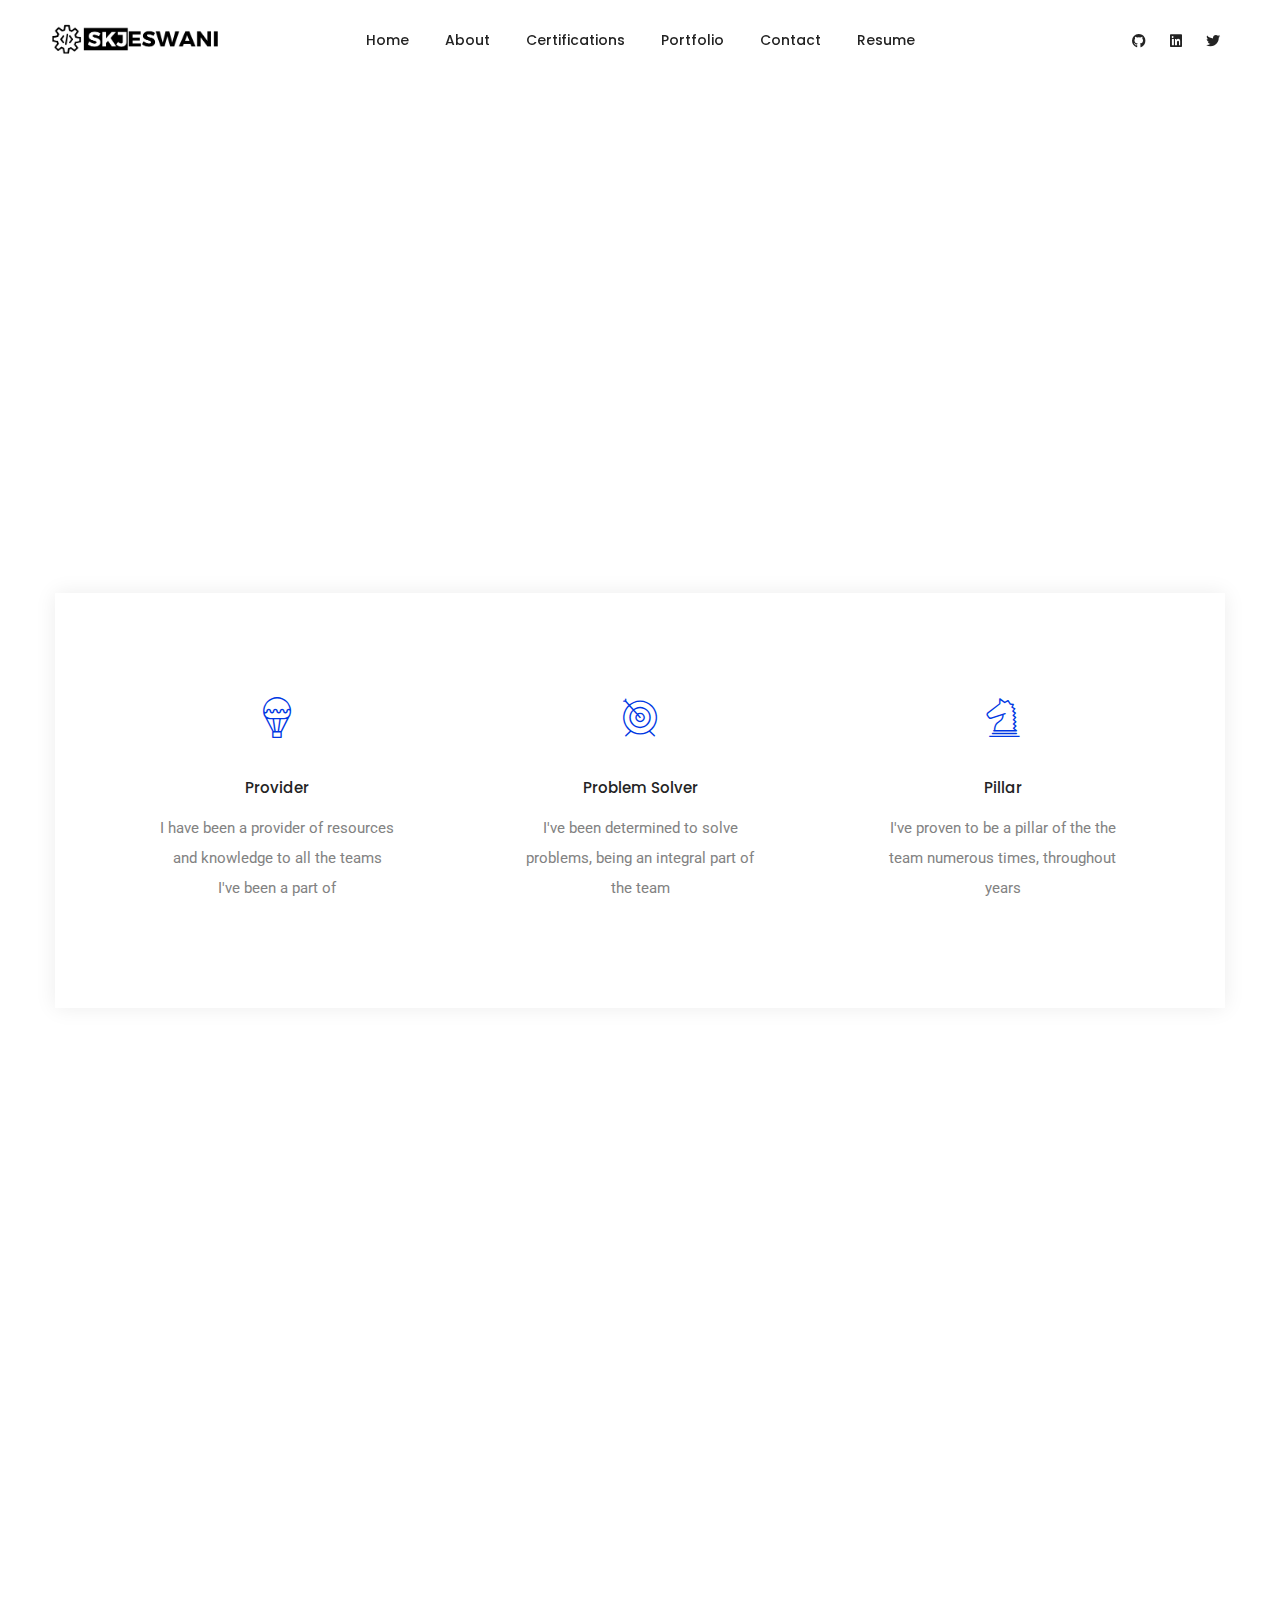
==== about-me.html @ e8a36ca0 "first commit" ====
<!DOCTYPE html>
<html class="no-js" lang="en">
  <head>
    <title>Shubham Jeswani</title>
    <meta charset="utf-8" />
    <meta http-equiv="X-UA-Compatible" content="IE=edge" />
    <meta name="author" content="Shubham Jeswani" />
    <meta
      name="viewport"
      content="width=device-width,initial-scale=1.0,maximum-scale=1"
    />
    <meta
      name="description"
      content="Welcome to the Shubham Jeswani's Portfolio. This contains a description of skills, certifications, achievements and projects of him. You can reach directly through Contacts page or ping on social media platforms such as Github, Linkedin and Twitter."
    />
    <!-- favicon icon -->
    <link rel="shortcut icon" href="images/apple-touch-icon-57x57.png" />
    <link rel="apple-touch-icon" href="images/apple-touch-icon-57x57.png" />
    <link
      rel="apple-touch-icon"
      sizes="72x72"
      href="images/apple-touch-icon-57x57.png"
    />
    <link
      rel="apple-touch-icon"
      sizes="114x114"
      href="images/apple-touch-icon-57x57.png"
    />
    <!-- style sheets and font icons  -->
    <link rel="stylesheet" type="text/css" href="css/font-icons.min.css" />
    <link rel="stylesheet" type="text/css" href="css/theme-vendors.min.css" />
    <link rel="stylesheet" type="text/css" href="css/style.css" />
    <link rel="stylesheet" type="text/css" href="css/responsive.css" />
    <!-- revolution slider -->
    <link rel="stylesheet" type="text/css" href="revolution/css/settings.css" />
    <link rel="stylesheet" type="text/css" href="revolution/css/layers.css" />
    <link
      rel="stylesheet"
      type="text/css"
      href="revolution/css/navigation.css"
    />
  </head>
  <body data-mobile-nav-style="classic">
    <!-- start header -->
    <header class="">
      <nav
        class="navbar navbar-expand-lg navbar-light bg-transparent header-light fixed-top navbar-boxed header-reverse-scroll mobile-top-space"
      >
        <div class="container-fluid nav-header-container">
          <div class="col-5 col-lg-2 pl-lg-0 mr-auto mr-lg-0">
            <a class="navbar-brand" href="./">
              <img
                src="images/logo-black.png"
                data-at2x="images/logo-black.png"
                alt=""
                class="default-logo"
                width="0"
                height="0"
              />
              <img
                src="images/logo-black.png"
                data-at2x="images/logo-black.png"
                alt=""
                class="alt-logo"
                width="0"
                height="0"
              />
              <img
                src="images/logo-black.png"
                data-at2x="images/logo-black.png"
                class="mobile-logo"
                alt=""
                width="111"
                height="36"
              />
            </a>
          </div>
          <div class="col-auto col-lg-8 md-position-initial md-no-padding">
            <button
              class="navbar-toggler float-right"
              type="button"
              data-toggle="collapse"
              data-target="#navbarNav"
              aria-controls="navbarNav"
              aria-label="Toggle navigation"
            >
              <span class="navbar-toggler-line"></span>
              <span class="navbar-toggler-line"></span>
              <span class="navbar-toggler-line"></span>
              <span class="navbar-toggler-line"></span>
            </button>
            <div
              class="collapse navbar-collapse justify-content-center"
              id="navbarNav"
            >
              <ul class="navbar-nav alt-font">
                <li class="nav-item dropdown megamenu">
                  <a href="./" class="nav-link">Home</a>
                </li>
                <li class="nav-item dropdown simple-dropdown">
                  <a href="#" class="nav-link">About</a>
                </li>
                <li class="nav-item dropdown megamenu">
                  <a href="./certifications.html" class="nav-link"
                    >Certifications</a
                  >
                </li>
                <li class="nav-item dropdown simple-dropdown">
                  <a href="./portfolio.html" class="nav-link">Portfolio</a>
                </li>

                <li class="nav-item dropdown megamenu">
                  <a href="./contact-us-modern.html" class="nav-link"
                    >Contact</a
                  >
                </li>
                <li class="nav-item dropdown simple-dropdown">
                  <a href="./Shubham_Jeswani.pdf" class="nav-link">Resume</a>
                </li>
              </ul>
            </div>
          </div>
          <div class="col-auto col-lg-2 text-right hidden-xs px-lg-0">
            <div class="header-social-icon d-inline-block">
              <a href="https://github.com/skjeswani2001" target="_blank"
                ><i class="fab fa-github"></i
              ></a>
              <a
                href="https://www.linkedin.com/in/shubham-jeswani-5615b51a3/"
                target="_blank"
                ><i class="fab fa-linkedin"></i
              ></a>
              <a href="https://twitter.com/JeswaniShubham" target="_blank"
                ><i class="fab fa-twitter"></i
              ></a>
            </div>
          </div>
        </div>
      </nav>
    </header>
    <!-- end header -->
    <!-- start banner section -->
    <section
      class="no-padding cover-background position-relative"
      style="
        background-image: url('https://res.cloudinary.com/skjeswani-dev/image/upload/v1655230878/about/About-pic_gnayj0.png');
      "
    >
      <div class="container position-relative h-800px md-h-600px sm-h-350px">
        <div
          class="row align-items-center h-100 md-padding-10-rem-bottom sm-no-padding-bottom"
        >
          <div
            class="col-lg-6 offset-lg-6 col-sm-7 offset-sm-5 text-center text-sm-left"
          >
            <h2
              class="alt-font text-white letter-spacing-minus-1px margin-40px-bottom font-weight-500"
            >
              Hi, It's me<br />
              <span class="text-decoration-line-bottom-thick">Shubham </span>
            </h2>
            <span
              class="alt-font text-white line-height-30px opacity-7 font-weight-300 text-extra-medium margin-40px-bottom d-block w-75 md-w-100 xs-w-80 mx-auto mx-sm-0"
              >I'm a Software Engineer and UX Designer from Nagpur, India. I am
              pursuing my Bachelor's degree in Computer Science from JIT,
              Nagpur.</span
            >
            <div class="social-icon-style-12">
              <ul class="small-icon light">
                <!-- <li><a class="facebook" href="https://www.facebook.com/" target="_blank"><i class="fab fa-facebook-f"></i></a></li> -->
                <li>
                  <a
                    class="twitter"
                    href="https://twitter.com/JeswaniShubham"
                    target="_blank"
                    ><i class="fab fa-twitter"></i
                  ></a>
                </li>
                <li>
                  <a
                    class="dribbble"
                    href="http://www.dribbble.com"
                    target="_blank"
                    ><i class="fab fa-dribbble"></i
                  ></a>
                </li>
                <!-- <li><a class="pinterest" href="https://www.pinterest.com/" target="_blank"><i class="fab fa-pinterest-p"></i></a></li> -->
                <li>
                  <a
                    class="linkedin"
                    href="https://www.linkedin.com/in/shubham-jeswani-5615b51a3/"
                    target="_blank"
                    ><i class="fab fa-linkedin-in"></i
                  ></a>
                </li>
              </ul>
            </div>
          </div>
        </div>
      </div>
    </section>
    <!-- end banner section -->
    <!-- start section -->
    <section class="p-0 overflow-visible">
      <div class="container">
        <div class="row">
          <div class="col-12 overlap-section px-0">
            <div
              class="bg-white box-shadow-medium padding-4-rem-lr padding-2-half-rem-tb padding-4-rem-tb sm-box-shadow-none sm-border-bottom border-color-medium-gray"
            >
              <div
                class="row row-cols-1 row-cols-md-3 justify-content-center xs-no-margin-lr"
              >
                <!-- start feature box item -->
                <div class="col col-sm-12 md-no-padding sm-margin-30px-bottom">
                  <div
                    class="feature-box padding-3-half-rem-all lg-padding-2-rem-all md-padding-1-rem-all"
                  >
                    <div class="feature-box-icon">
                      <i
                        class="line-icon-Air-Balloon icon-medium text-fast-blue margin-35px-bottom md-margin-15px-bottom sm-margin-10px-bottom"
                      ></i>
                    </div>
                    <div class="feature-box-content last-paragraph-no-margin">
                      <span
                        class="alt-font font-weight-500 margin-10px-bottom d-block text-extra-dark-gray"
                        >Provider</span
                      >
                      <p>
                        I have been a provider of resources and knowledge to all
                        the teams I've been a part of
                      </p>
                    </div>
                  </div>
                </div>
                <!-- end feature box item --Provider
                                <!-- start feature box item -->
                <div class="col col-sm-12 md-no-padding sm-margin-30px-bottom">
                  <div
                    class="feature-box padding-3-half-rem-all lg-padding-2-rem-all md-padding-1-rem-all"
                  >
                    <div class="feature-box-icon">
                      <i
                        class="line-icon-Archery-2 icon-medium text-fast-blue margin-35px-bottom md-margin-15px-bottom sm-margin-10px-bottom"
                      ></i>
                    </div>
                    <div class="feature-box-content last-paragraph-no-margin">
                      <span
                        class="alt-font font-weight-500 margin-10px-bottom d-block text-extra-dark-gray"
                        >Problem Solver</span
                      >
                      <p>
                        I've been determined to solve problems, being an
                        integral part of the team
                      </p>
                    </div>
                  </div>
                </div>
                <!-- end feature box item -->
                <!-- start feature box item -->
                <div class="col col-sm-12 md-no-padding">
                  <div
                    class="feature-box padding-3-half-rem-all lg-padding-2-rem-all md-padding-1-rem-all"
                  >
                    <div class="feature-box-icon">
                      <i
                        class="line-icon-Knight icon-medium text-fast-blue margin-35px-bottom md-margin-15px-bottom sm-margin-10px-bottom"
                      ></i>
                    </div>
                    <div class="feature-box-content last-paragraph-no-margin">
                      <span
                        class="alt-font font-weight-500 margin-10px-bottom d-block text-extra-dark-gray"
                        >Pillar</span
                      >
                      <p>
                        I've proven to be a pillar of the the team numerous
                        times, throughout years
                      </p>
                    </div>
                  </div>
                </div>
                <!-- end feature box item -->
              </div>
            </div>
          </div>
        </div>
      </div>
    </section>
    <!-- end section -->
    <!-- start section -->
    <section class="wow animate__fadeIn">
      <div class="container">
        <div class="row align-items-center">
          <div class="col-12 col-lg-4 offset-lg-1 md-margin-5-rem-bottom">
            <div class="margin-15px-bottom media text-fast-blue alt-font">
              <span
                class="h-1px align-self-center margin-10px-right w-10 bg-fast-blue"
              ></span>
              <div class="media-body">Accomplished skills</div>
            </div>
            <h5
              class="text-extra-dark-gray font-weight-500 alt-font d-block margin-25px-bottom"
            >
              I'm an Explorer,<br />always will be
            </h5>
            <p>
              I've went on to try multiple Languages, Frameworks, Technologies
              to gain experience in all of them and find my niche, this
              experience has helped me grow substantially as a programmer.
            </p>
          </div>
          <div class="col-12 col-lg-5 offset-lg-1 margin-30px-bottom">
            <!-- start progress bar item -->
            <div class="progress margin-4-rem-bottom sm-margin-6-rem-bottom">
              <span
                class="progress-title alt-font text-small text-extra-dark-gray font-weight-500"
                >WEB development</span
              >
              <div
                class="progress-bar bg-fast-blue"
                role="progressbar"
                aria-valuenow="75"
                aria-valuemin="0"
                aria-valuemax="100"
              >
                <span
                  class="alt-font text-small text-extra-dark-gray font-weight-500"
                  >90%</span
                >
              </div>
            </div>
            <!-- end progress bar item -->
            <!-- start progress bar item -->
            <div class="progress margin-4-rem-bottom sm-margin-6-rem-bottom">
              <span
                class="progress-title alt-font text-small text-extra-dark-gray font-weight-500"
                >Android Development</span
              >
              <div
                class="progress-bar bg-fast-blue"
                role="progressbar"
                aria-valuenow="80"
                aria-valuemin="0"
                aria-valuemax="100"
              >
                <span
                  class="alt-font text-small text-extra-dark-gray font-weight-500"
                  >94%</span
                >
              </div>
            </div>
            <!-- end progress bar item -->
            <!-- start progress bar item -->
            <div class="progress margin-4-rem-bottom sm-margin-6-rem-bottom">
              <span
                class="progress-title alt-font text-small text-extra-dark-gray font-weight-500"
                >Blockchain Development</span
              >
              <div
                class="progress-bar bg-fast-blue"
                role="progressbar"
                aria-valuenow="60"
                aria-valuemin="0"
                aria-valuemax="100"
              >
                <span
                  class="alt-font text-small text-extra-dark-gray font-weight-500"
                  >95%</span
                >
              </div>
            </div>
            <!-- end progress bar item -->
            <!-- start progress bar item -->
            <div class="progress">
              <span
                class="progress-title alt-font text-small text-extra-dark-gray font-weight-500"
                >Core Programming</span
              >
              <div
                class="progress-bar bg-fast-blue"
                role="progressbar"
                aria-valuenow="85"
                aria-valuemin="0"
                aria-valuemax="100"
              >
                <span
                  class="alt-font text-small text-extra-dark-gray font-weight-500"
                  >86%</span
                >
              </div>
            </div>
            <!-- end progress bar item -->
          </div>
        </div>
      </div>
    </section>
    <!-- end section -->
    <!-- start section -->

    <!-- end section -->
    <!-- start section -->
    <section id="portfolio" class="wow animate__fadeIn">
      <div class="container">
        <div class="row align-items-center">
          <div
            class="col-12 col-md-3 text-center text-md-left sm-margin-5-rem-bottom"
          >
            <h6
              class="alt-font text-extra-dark-gray font-weight-500 no-margin-bottom"
            >
              Recent work
            </h6>
          </div>
          <div class="col-12 col-md-9 text-center text-md-right">
            <!-- start filter navigation -->
            <ul
              class="portfolio-filter grid-filter nav nav-tabs justify-content-end alt-font"
            >
              <!-- <li class="nav active d-xs-inline "><a class="d-xs-inline xs-w-100" data-filter="*" href="#">All</a></li>
                            <li class="nav d-xs-inline "><a class="d-xs-inline xs-w-100" data-filter=".branding" href="#">Branding</a></li>
                            <li class="nav d-xs-inline "><a class="d-xs-inline xs-w-100" data-filter=".graphics" href="#">Graphics</a></li>
                            <li class="nav d-xs-inline "><a class="d-xs-inline xs-w-100" data-filter=".logos" href="#">Logos</a></li> -->
              <li class="nav d-xs-inline">
                <a class="d-xs-inline xs-w-100" data-filter=".web" href="#"
                  >Web</a
                >
              </li>
            </ul>
            <!-- end filter navigation -->
          </div>
        </div>
      </div>
      <div class="container-fluid">
        <div class="row">
          <div class="col-12">
            <div
              class="filter-content w-100 margin-6-half-rem-top lg-margin-4-rem-top margin-8-half-rem-bottom lg-margin-6-rem-bottom sm-margin-3-rem-tb"
            >
              <ul
                class="portfolio-overlay portfolio-wrapper grid grid-loading grid-4col xl-grid-4col lg-grid-3col md-grid-2col sm-grid-2col xs-grid-1col gutter-large text-center"
              >
                <li class="grid-sizer"></li>
                <!-- start portfolio item -->
                <li
                  class="grid-item branding graphics logos wow animate__fadeIn"
                >
                  <a href="https://whatsup-6a360.web.app/">
                    <div class="portfolio-box">
                      <div class="portfolio-image bg-gradient-sky-blue-pink">
                        <img
                          src="https://res.cloudinary.com/skjeswani-dev/image/upload/v1655231171/about/Whatsup_image_duxstw.png"
                          alt=""
                        />
                        <div
                          class="portfolio-hover justify-content-end d-flex flex-column padding-50px-tb xl-padding-30px-tb"
                        >
                          <i
                            class="ti-plus portfolio-plus-icon font-weight-300 text-white absolute-middle-center icon-extra-small move-top-bottom"
                          ></i>
                          <div
                            class="alt-font text-white font-weight-500 d-block"
                          >
                            WhatsUp🚀
                          </div>
                          <div class="text-medium d-block text-white opacity-7">
                            React JS
                          </div>
                        </div>
                      </div>
                    </div>
                  </a>
                </li>
                <!-- end portfolio item -->
                <!-- start portfolio item -->
                <!-- <li class="grid-item graphics web wow animate__fadeIn" data-wow-delay="0.2s">
                                    <a href="single-project-page-02.html">
                                        <div class="portfolio-box">
                                            <div class="portfolio-image bg-gradient-sky-blue-pink">
                                                <img src="https://placehold.it/800x650" alt="" />
                                                <div class="portfolio-hover justify-content-end d-flex flex-column padding-50px-tb xl-padding-30px-tb">
                                                    <i class="ti-plus portfolio-plus-icon font-weight-300 text-white absolute-middle-center icon-extra-small move-top-bottom"></i>
                                                    <div class="alt-font text-white font-weight-500 d-block">Waterlly Lake</div>
                                                    <div class="text-medium d-block text-white opacity-7">Branding</div>
                                                </div>
                                            </div>
                                        </div>
                                    </a>
                                </li> -->
                <!-- end portfolio item -->
                <!-- start portfolio item -->
                <!-- <li class="grid-item branding web wow animate__fadeIn" data-wow-delay="0.4s">
                                    <a href="single-project-page-03.html">
                                        <div class="portfolio-box">
                                            <div class="portfolio-image bg-gradient-sky-blue-pink">
                                                <img src="https://placehold.it/800x650" alt="" />
                                                <div class="portfolio-hover justify-content-end d-flex flex-column padding-50px-tb xl-padding-30px-tb">
                                                    <i class="ti-plus portfolio-plus-icon font-weight-300 text-white absolute-middle-center icon-extra-small move-top-bottom"></i>
                                                    <div class="alt-font text-white font-weight-500 d-block">Jeremy Dupont</div>
                                                    <div class="text-medium d-block text-white opacity-7">Photography</div>
                                                </div>
                                            </div>
                                        </div>
                                    </a>
                                </li> -->
                <!-- end portfolio item -->
                <!-- start portfolio item -->
                <!-- <li class="grid-item branding logos wow animate__fadeIn" data-wow-delay="0.6s">
                                    <a href="single-project-page-02.html">
                                        <div class="portfolio-box">
                                            <div class="portfolio-image bg-gradient-sky-blue-pink">
                                                <img src="https://placehold.it/800x650" alt="" />
                                                <div class="portfolio-hover justify-content-end d-flex flex-column padding-50px-tb xl-padding-30px-tb">
                                                    <i class="ti-plus portfolio-plus-icon font-weight-300 text-white absolute-middle-center icon-extra-small move-top-bottom"></i>
                                                    <div class="alt-font text-white font-weight-500 d-block">Bill Gardner</div>
                                                    <div class="text-medium d-block text-white opacity-7">Photography</div>
                                                </div>
                                            </div>
                                        </div>
                                    </a>
                                </li> -->
                <!-- end portfolio item -->
                <!-- start portfolio item -->
                <!-- <li class="grid-item graphics logos wow animate__fadeIn">
                                    <a href="single-project-page-04.html">
                                        <div class="portfolio-box">
                                            <div class="portfolio-image bg-gradient-sky-blue-pink">
                                                <img src="https://placehold.it/800x650" alt="" />
                                                <div class="portfolio-hover justify-content-end d-flex flex-column padding-50px-tb xl-padding-30px-tb">
                                                    <i class="ti-plus portfolio-plus-icon font-weight-300 text-white absolute-middle-center icon-extra-small move-top-bottom"></i>
                                                    <div class="alt-font text-white font-weight-500 d-block">The Manchester</div>
                                                    <div class="text-medium d-block text-white opacity-7">Photography</div>
                                                </div>
                                            </div>
                                        </div>
                                    </a>
                                </li> -->
                <!-- end portfolio item -->
                <!-- start portfolio item -->
                <!-- <li class="grid-item web wow animate__fadeIn" data-wow-delay="0.2s">
                                    <a href="single-project-page-01.html">
                                        <div class="portfolio-box">
                                            <div class="portfolio-image bg-gradient-sky-blue-pink">
                                                <img src="https://placehold.it/800x650" alt="" />
                                                <div class="portfolio-hover justify-content-end d-flex flex-column padding-50px-tb xl-padding-30px-tb">
                                                    <i class="ti-plus portfolio-plus-icon font-weight-300 text-white absolute-middle-center icon-extra-small move-top-bottom"></i>
                                                    <div class="alt-font text-white font-weight-500 d-block">Armchair Mojo</div>
                                                    <div class="text-medium d-block text-white opacity-7">Photography</div>
                                                </div>
                                            </div>
                                        </div>
                                    </a>
                                </li> -->
                <!-- end portfolio item -->
                <!-- start portfolio item -->
                <!-- <li class="grid-item logos web wow animate__fadeIn" data-wow-delay="0.4s">
                                    <a href="single-project-page-05.html">
                                        <div class="portfolio-box">
                                            <div class="portfolio-image bg-gradient-sky-blue-pink">
                                                <img src="https://placehold.it/800x650" alt="" />
                                                <div class="portfolio-hover justify-content-end d-flex flex-column padding-50px-tb xl-padding-30px-tb">
                                                    <i class="ti-plus portfolio-plus-icon font-weight-300 text-white absolute-middle-center icon-extra-small move-top-bottom"></i>
                                                    <div class="alt-font text-white font-weight-500 d-block">Truenorth Web</div>
                                                    <div class="text-medium d-block text-white opacity-7">Identity</div>
                                                </div>
                                            </div>
                                        </div>
                                    </a>
                                </li> -->
                <!-- end portfolio item -->
                <!-- start portfolio item -->
                <!-- <li class="grid-item branding graphics wow animate__fadeIn" data-wow-delay="0.6s">
                                    <a href="single-project-page-03.html">
                                        <div class="portfolio-box">
                                            <div class="portfolio-image bg-gradient-sky-blue-pink">
                                                <img src="https://placehold.it/800x650" alt="" />
                                                <div class="portfolio-hover justify-content-end d-flex flex-column padding-50px-tb xl-padding-30px-tb">
                                                    <i class="ti-plus portfolio-plus-icon font-weight-300 text-white absolute-middle-center icon-extra-small move-top-bottom"></i>
                                                    <div class="alt-font text-white font-weight-500 d-block">Mass Productions</div>
                                                    <div class="text-medium d-block text-white opacity-7">Branding</div>
                                                </div>
                                            </div>
                                        </div>
                                    </a>
                                </li> -->
                <!-- end portfolio item -->
              </ul>
            </div>
          </div>
        </div>
      </div>
      <div class="container">
        <div class="row align-items-center justify-content-center">
          <div
            class="col-12 col-md-2 text-center text-md-left sm-margin-10px-bottom d-md-inline-block d-none"
          >
            <span
              class="sm-100px w-100 h-1px d-inline-block align-middle bg-fast-blue"
            ></span>
          </div>
          <div
            class="col-12 col-lg-7 col-md-6 col-sm-8 text-center text-md-left sm-margin-30px-bottom"
          >
            <span class="text-extra-large alt-font text-extra-dark-gray"
              >I beilieve in building software
              <span class="font-weight-600"
                >bigger, braver and better.</span
              ></span
            >
          </div>
          <div class="col-12 col-lg-3 col-md-4 text-center text-md-left">
            <a href="#portfolio" class="btn btn-medium btn-dark-gray"
              >Explore Portfolio<i class="ti-arrow-up right-icon"></i
            ></a>
          </div>
        </div>
      </div>
    </section>
    <!-- end section -->
    <!-- start section -->
    <section class="bg-light-gray wow animate__fadeIn">
      <div class="container">
        <div class="row align-items-center justify-content-center">
          <div
            class="col-12 col-lg-5 col-md-8 col-sm-10 md-margin-5-half-rem-bottom"
          >
            <div
              class="padding-3-rem-all bg-white box-shadow-small box-shadow-extra-large-hover border-radius-6px margin-3-rem-bottom text-center"
            >
              <h4
                class="text-fast-blue alt-font font-weight-500 letter-spacing-minus-1px mb-sm-0 d-inline-block align-middle w-110px text-sm-left xs-w-100 counter"
                data-speed="2000"
                data-to="2017"
              ></h4>
              <div
                class="d-inline-block align-middle text-sm-left border-left border-color-medium-gray padding-35px-left xs-no-border-left xs-no-padding-left"
              >
                <span
                  class="alt-font text-extra-dark-gray font-weight-500 line-height-16px d-block"
                  >M.G.C.S High School, Nagpur</span
                >
                <span class="alt-font line-height-0px">SSC</span>
              </div>
            </div>
            <div
              class="padding-3-rem-all bg-white box-shadow-medium box-shadow-extra-large-hover border-radius-6px margin-3-rem-bottom text-center"
            >
              <h4
                class="text-fast-blue alt-font font-weight-500 letter-spacing-minus-1px mb-sm-0 d-inline-block align-middle w-110px text-sm-left xs-w-100 counter"
                data-speed="2000"
                data-to="2020"
              ></h4>
              <div
                class="d-inline-block align-middle text-sm-left border-left border-color-medium-gray padding-35px-left xs-no-border-left xs-no-padding-left"
              >
                <span
                  class="alt-font text-extra-dark-gray font-weight-500 line-height-16px d-block"
                  >Government Polytechnic</span
                >
                <span class="alt-font line-height-0px">Diploma</span>
              </div>
            </div>
            <div
              class="padding-3-rem-all bg-white box-shadow-medium box-shadow-extra-large-hover border-radius-6px text-center"
            >
              <h4
                class="text-fast-blue alt-font font-weight-500 letter-spacing-minus-1px mb-sm-0 d-inline-block align-middle w-110px text-sm-left xs-w-100 counter"
                data-speed="2000"
                data-to="2023"
              ></h4>
              <div
                class="d-inline-block align-middle text-sm-left border-left border-color-medium-gray padding-35px-left xs-no-border-left xs-no-padding-left"
              >
                <span
                  class="alt-font text-extra-dark-gray font-weight-500 line-height-16px d-block"
                  >Jhulelal Institute Technology</span
                >
                <span class="alt-font line-height-0px">Graduation</span>
              </div>
            </div>
          </div>
          <div
            class="col-12 col-lg-7 col-xl-6 offset-xl-1 text-center text-md-left"
          >
            <div class="row">
              <div class="col-12 col-md-9 offset-md-3">
                <h5
                  class="alt-font margin-3-rem-bottom font-weight-500 text-extra-dark-gray"
                >
                  A small bit
                  <span
                    class="text-decoration-line-bottom-thick font-weight-600"
                    >about me</span
                  >
                </h5>
              </div>
            </div>
            <div class="row">
              <div
                class="col-12 col-md-3 alt-font text-extra-dark-gray text-md-right padding-20px-right xs-margin-5px-bottom"
              >
                about me
              </div>
              <div class="col-12 col-md-9 margin-2-half-rem-bottom">
                Hi there, I am Shubham Jeswani, a creative developer and
                self-accredited designer, I enjoy building thoughtful
                experiences. I like to make code a pleasureful interaction for
                users.
                <div
                  class="w-100 h-1px bg-extra-dark-gray margin-2-half-rem-top opacity-1"
                ></div>
              </div>
              <div
                class="col-12 col-md-3 alt-font text-extra-dark-gray text-md-right padding-20px-right xs-margin-5px-bottom"
              >
                currently at
              </div>
              <div class="col-12 col-md-9 margin-2-half-rem-bottom">
                Currently learning with good people ay
                <a
                  class="text-extra-dark-gray text-decoration-underline"
                  href="https://envato.com"
                  target="_blank"
                  >JIT , Nagpur</a
                >
                in Lonara, Nagpur.
                <div
                  class="w-100 h-1px bg-extra-dark-gray margin-2-half-rem-top opacity-1"
                ></div>
              </div>
              <div
                class="col-12 col-md-3 alt-font text-extra-dark-gray text-md-right padding-20px-right xs-margin-5px-bottom"
              >
                experience
              </div>
              <div class="col-12 col-md-9">
                I've had amazing experience collaborating with Developers in
                different campuses learning from them and building for people.
              </div>
            </div>
          </div>
        </div>
      </div>
      <div class="container margin-8-rem-top md-margin-5-half-rem-top">
        <div class="row align-items-center justify-content-center">
          <div class="col-12 col-sm-auto text-center sm-margin-10px-bottom">
            <span class="alt-font">On social networks</span>
          </div>
          <div class="col-12 col-sm-auto text-center">
            <div class="social-icon-style-06">
              <ul class="small-icon">
                <li>
                  <a
                    class="facebook"
                    href="https://github.com/skjeswani2001"
                    target="_blank"
                    ><i class="fab fa-github"></i
                  ></a>
                </li>

                <li>
                  <a
                    class="twitter"
                    href="https://twitter.com/JeswaniShubham"
                    target="_blank"
                    ><i class="fab fa-twitter"></i
                  ></a>
                </li>

                <li>
                  <a
                    class="linkedin"
                    href="https://www.linkedin.com/in/shubham-jeswani-5615b51a3/"
                    target="_blank"
                    ><i class="fab fa-linkedin-in"></i
                  ></a>
                </li>
              </ul>
            </div>
          </div>
        </div>
      </div>
    </section>
    <!-- end section -->
    <!-- start section -->
    <section
      class="padding-100px-tb md-padding-75px-tb sm-padding-40px-tb wow animate__fadeIn"
    >
      <div class="container">
        <div class="row">
          <div class="col-12">
            <!-- start client slider -->

            <!-- start slider navigation -->
            <!--<div class="swiper-button-next-nav swiper-button-next  rounded-circle light slider-navigation-style-07 box-shadow-double-large"><i class="feather icon-feather-arrow-right"></i></div>
                        <div class="swiper-button-previous-nav swiper-button-prev rounded-circle light slider-navigation-style-07 box-shadow-double-large"><i class="feather icon-feather-arrow-left"></i></div>-->
            <!-- end slider navigation -->
            <!-- end client slider -->
          </div>
        </div>
      </div>
    </section>
    <!-- end section -->
    <!-- start section -->
    <section class="no-padding wow animate__fadeIn">
      <div class="container-fluid">
        <div class="row">
          <div
            class="col-xl-3 col-lg-5 order-1 order-lg-2 order-xl-1 justify-content-center d-flex flex-column bg-gradient-fast-blue-purple"
          >
            <div
              class="padding-6-rem-all xl-padding-2-rem-all md-padding-5-rem-all"
            >
              <i
                class="ti-quote-left icon-medium text-white margin-25px-bottom"
              ></i>
              <h6
                class="alt-font font-weight-500 text-white letter-spacing-minus-1 margin-30px-bottom"
              >
                Software Developers are the architects of digital future.
              </h6>
              <span
                class="alt-font text-uppercase text-white text-medium opacity-7"
                >- Shubham Jeswani</span
              >
            </div>
          </div>
          <section class="sm-overflow-visible wow animate__fadeIn">
            <div class="container">
              <div class="row justify-content-center">
                <div class="col-12 col-md-7 col-lg-6 text-center">
                  <span
                    class="d-block text-fast-blue margin-15px-bottom text-large"
                    >Would love to work together</span
                  >
                  <h5
                    class="text-extra-dark-gray alt-font font-weight-500 d-inline-block letter-spacing-minus-1"
                  >
                    Are you willing to contact with me? Let's build great
                    things.
                  </h5>
                </div>
              </div>
              <div class="row justify-content-center">
                <div class="col-12 col-md-8 text-center">
                  <div
                    class="newsletter-style-01 position-relative d-inline-block w-80 alt-font margin-2-half-rem-top md-w-100 sm-margin-15px-top"
                  >
                    <form
                      action="email-templates/subscribe-newsletter.php"
                      method="post"
                    >
                      <input
                        class="border-radius-100px medium-input border-all border-color-black-transparent m-0 padding-30px-left required"
                        name="email"
                        placeholder="Enter your Email"
                        type="email"
                      />
                      <input type="hidden" name="redirect" value="" />
                      <button
                        type="submit"
                        class="submit btn text-small text-white bg-fast-blue"
                      >
                        Start a Project
                      </button>
                      <div
                        class="form-results border-radius-100px d-none position-absolute"
                      ></div>
                    </form>
                  </div>
                </div>
              </div>
            </div>
          </section>
        </div>
      </div>
    </section>
    <!-- end section -->
    <!-- start section -->
    <!-- end section -->
    <!-- start footer -->

    <!-- end footer -->
    <!-- start scroll to top -->
    <a class="scroll-top-arrow" href="javascript:void(0);"
      ><i class="feather icon-feather-arrow-up"></i
    ></a>
    <!-- end scroll to top -->
    <!-- javascript -->
    <script type="text/javascript" src="js/jquery.min.js"></script>
    <script type="text/javascript" src="js/theme-vendors.min.js"></script>
    <script type="text/javascript" src="js/main.js"></script>
  </body>
</html>
---- css/font-icons.min.css ----
/*
Font awesome
Version: 5.15.1
Plugin URI: https://fontawesome.com
License: License - https://fontawesome.com/license/free (Icons: CC BY 4.0, Fonts: SIL OFL 1.1, Code: MIT License)
*/
.fa,.fab,.fad,.fal,.far,.fas{-moz-osx-font-smoothing:grayscale;-webkit-font-smoothing:antialiased;display:inline-block;font-style:normal;font-variant:normal;text-rendering:auto;line-height:1}.fa-lg{font-size:1.33333em;line-height:.75em;vertical-align:-.0667em}.fa-xs{font-size:.75em}.fa-sm{font-size:.875em}.fa-1x{font-size:1em}.fa-2x{font-size:2em}.fa-3x{font-size:3em}.fa-4x{font-size:4em}.fa-5x{font-size:5em}.fa-6x{font-size:6em}.fa-7x{font-size:7em}.fa-8x{font-size:8em}.fa-9x{font-size:9em}.fa-10x{font-size:10em}.fa-fw{text-align:center;width:1.25em}.fa-ul{list-style-type:none;margin-left:2.5em;padding-left:0}.fa-ul>li{position:relative}.fa-li{left:-2em;position:absolute;text-align:center;width:2em;line-height:inherit}.fa-border{border:.08em solid #eee;border-radius:.1em;padding:.2em .25em .15em}.fa-pull-left{float:left}.fa-pull-right{float:right}.fa.fa-pull-left,.fab.fa-pull-left,.fal.fa-pull-left,.far.fa-pull-left,.fas.fa-pull-left{margin-right:.3em}.fa.fa-pull-right,.fab.fa-pull-right,.fal.fa-pull-right,.far.fa-pull-right,.fas.fa-pull-right{margin-left:.3em}.fa-spin{-webkit-animation:fa-spin 2s linear infinite;animation:fa-spin 2s linear infinite}.fa-pulse{-webkit-animation:fa-spin 1s steps(8) infinite;animation:fa-spin 1s steps(8) infinite}@-webkit-keyframes fa-spin{0%{-webkit-transform:rotate(0deg);transform:rotate(0deg)}to{-webkit-transform:rotate(1turn);transform:rotate(1turn)}}@keyframes fa-spin{0%{-webkit-transform:rotate(0deg);transform:rotate(0deg)}to{-webkit-transform:rotate(1turn);transform:rotate(1turn)}}.fa-rotate-90{-ms-filter:"progid:DXImageTransform.Microsoft.BasicImage(rotation=1)";-webkit-transform:rotate(90deg);transform:rotate(90deg)}.fa-rotate-180{-ms-filter:"progid:DXImageTransform.Microsoft.BasicImage(rotation=2)";-webkit-transform:rotate(180deg);transform:rotate(180deg)}.fa-rotate-270{-ms-filter:"progid:DXImageTransform.Microsoft.BasicImage(rotation=3)";-webkit-transform:rotate(270deg);transform:rotate(270deg)}.fa-flip-horizontal{-ms-filter:"progid:DXImageTransform.Microsoft.BasicImage(rotation=0, mirror=1)";-webkit-transform:scaleX(-1);transform:scaleX(-1)}.fa-flip-vertical{-webkit-transform:scaleY(-1);transform:scaleY(-1)}.fa-flip-both,.fa-flip-horizontal.fa-flip-vertical,.fa-flip-vertical{-ms-filter:"progid:DXImageTransform.Microsoft.BasicImage(rotation=2, mirror=1)"}.fa-flip-both,.fa-flip-horizontal.fa-flip-vertical{-webkit-transform:scale(-1);transform:scale(-1)}:root .fa-flip-both,:root .fa-flip-horizontal,:root .fa-flip-vertical,:root .fa-rotate-90,:root .fa-rotate-180,:root .fa-rotate-270{-webkit-filter:none;filter:none}.fa-stack{display:inline-block;height:2em;line-height:2em;position:relative;vertical-align:middle;width:2.5em}.fa-stack-1x,.fa-stack-2x{left:0;position:absolute;text-align:center;width:100%}.fa-stack-1x{line-height:inherit}.fa-stack-2x{font-size:2em}.fa-inverse{color:#fff}.fa-500px:before{content:"\f26e"}.fa-accessible-icon:before{content:"\f368"}.fa-accusoft:before{content:"\f369"}.fa-acquisitions-incorporated:before{content:"\f6af"}.fa-ad:before{content:"\f641"}.fa-address-book:before{content:"\f2b9"}.fa-address-card:before{content:"\f2bb"}.fa-adjust:before{content:"\f042"}.fa-adn:before{content:"\f170"}.fa-adversal:before{content:"\f36a"}.fa-affiliatetheme:before{content:"\f36b"}.fa-air-freshener:before{content:"\f5d0"}.fa-airbnb:before{content:"\f834"}.fa-algolia:before{content:"\f36c"}.fa-align-center:before{content:"\f037"}.fa-align-justify:before{content:"\f039"}.fa-align-left:before{content:"\f036"}.fa-align-right:before{content:"\f038"}.fa-alipay:before{content:"\f642"}.fa-allergies:before{content:"\f461"}.fa-amazon:before{content:"\f270"}.fa-amazon-pay:before{content:"\f42c"}.fa-ambulance:before{content:"\f0f9"}.fa-american-sign-language-interpreting:before{content:"\f2a3"}.fa-amilia:before{content:"\f36d"}.fa-anchor:before{content:"\f13d"}.fa-android:before{content:"\f17b"}.fa-angellist:before{content:"\f209"}.fa-angle-double-down:before{content:"\f103"}.fa-angle-double-left:before{content:"\f100"}.fa-angle-double-right:before{content:"\f101"}.fa-angle-double-up:before{content:"\f102"}.fa-angle-down:before{content:"\f107"}.fa-angle-left:before{content:"\f104"}.fa-angle-right:before{content:"\f105"}.fa-angle-up:before{content:"\f106"}.fa-angry:before{content:"\f556"}.fa-angrycreative:before{content:"\f36e"}.fa-angular:before{content:"\f420"}.fa-ankh:before{content:"\f644"}.fa-app-store:before{content:"\f36f"}.fa-app-store-ios:before{content:"\f370"}.fa-apper:before{content:"\f371"}.fa-apple:before{content:"\f179"}.fa-apple-alt:before{content:"\f5d1"}.fa-apple-pay:before{content:"\f415"}.fa-archive:before{content:"\f187"}.fa-archway:before{content:"\f557"}.fa-arrow-alt-circle-down:before{content:"\f358"}.fa-arrow-alt-circle-left:before{content:"\f359"}.fa-arrow-alt-circle-right:before{content:"\f35a"}.fa-arrow-alt-circle-up:before{content:"\f35b"}.fa-arrow-circle-down:before{content:"\f0ab"}.fa-arrow-circle-left:before{content:"\f0a8"}.fa-arrow-circle-right:before{content:"\f0a9"}.fa-arrow-circle-up:before{content:"\f0aa"}.fa-arrow-down:before{content:"\f063"}.fa-arrow-left:before{content:"\f060"}.fa-arrow-right:before{content:"\f061"}.fa-arrow-up:before{content:"\f062"}.fa-arrows-alt:before{content:"\f0b2"}.fa-arrows-alt-h:before{content:"\f337"}.fa-arrows-alt-v:before{content:"\f338"}.fa-artstation:before{content:"\f77a"}.fa-assistive-listening-systems:before{content:"\f2a2"}.fa-asterisk:before{content:"\f069"}.fa-asymmetrik:before{content:"\f372"}.fa-at:before{content:"\f1fa"}.fa-atlas:before{content:"\f558"}.fa-atlassian:before{content:"\f77b"}.fa-atom:before{content:"\f5d2"}.fa-audible:before{content:"\f373"}.fa-audio-description:before{content:"\f29e"}.fa-autoprefixer:before{content:"\f41c"}.fa-avianex:before{content:"\f374"}.fa-aviato:before{content:"\f421"}.fa-award:before{content:"\f559"}.fa-aws:before{content:"\f375"}.fa-baby:before{content:"\f77c"}.fa-baby-carriage:before{content:"\f77d"}.fa-backspace:before{content:"\f55a"}.fa-backward:before{content:"\f04a"}.fa-bacon:before{content:"\f7e5"}.fa-bacteria:before{content:"\e059"}.fa-bacterium:before{content:"\e05a"}.fa-bahai:before{content:"\f666"}.fa-balance-scale:before{content:"\f24e"}.fa-balance-scale-left:before{content:"\f515"}.fa-balance-scale-right:before{content:"\f516"}.fa-ban:before{content:"\f05e"}.fa-band-aid:before{content:"\f462"}.fa-bandcamp:before{content:"\f2d5"}.fa-barcode:before{content:"\f02a"}.fa-bars:before{content:"\f0c9"}.fa-baseball-ball:before{content:"\f433"}.fa-basketball-ball:before{content:"\f434"}.fa-bath:before{content:"\f2cd"}.fa-battery-empty:before{content:"\f244"}.fa-battery-full:before{content:"\f240"}.fa-battery-half:before{content:"\f242"}.fa-battery-quarter:before{content:"\f243"}.fa-battery-three-quarters:before{content:"\f241"}.fa-battle-net:before{content:"\f835"}.fa-bed:before{content:"\f236"}.fa-beer:before{content:"\f0fc"}.fa-behance:before{content:"\f1b4"}.fa-behance-square:before{content:"\f1b5"}.fa-bell:before{content:"\f0f3"}.fa-bell-slash:before{content:"\f1f6"}.fa-bezier-curve:before{content:"\f55b"}.fa-bible:before{content:"\f647"}.fa-bicycle:before{content:"\f206"}.fa-biking:before{content:"\f84a"}.fa-bimobject:before{content:"\f378"}.fa-binoculars:before{content:"\f1e5"}.fa-biohazard:before{content:"\f780"}.fa-birthday-cake:before{content:"\f1fd"}.fa-bitbucket:before{content:"\f171"}.fa-bitcoin:before{content:"\f379"}.fa-bity:before{content:"\f37a"}.fa-black-tie:before{content:"\f27e"}.fa-blackberry:before{content:"\f37b"}.fa-blender:before{content:"\f517"}.fa-blender-phone:before{content:"\f6b6"}.fa-blind:before{content:"\f29d"}.fa-blog:before{content:"\f781"}.fa-blogger:before{content:"\f37c"}.fa-blogger-b:before{content:"\f37d"}.fa-bluetooth:before{content:"\f293"}.fa-bluetooth-b:before{content:"\f294"}.fa-bold:before{content:"\f032"}.fa-bolt:before{content:"\f0e7"}.fa-bomb:before{content:"\f1e2"}.fa-bone:before{content:"\f5d7"}.fa-bong:before{content:"\f55c"}.fa-book:before{content:"\f02d"}.fa-book-dead:before{content:"\f6b7"}.fa-book-medical:before{content:"\f7e6"}.fa-book-open:before{content:"\f518"}.fa-book-reader:before{content:"\f5da"}.fa-bookmark:before{content:"\f02e"}.fa-bootstrap:before{content:"\f836"}.fa-border-all:before{content:"\f84c"}.fa-border-none:before{content:"\f850"}.fa-border-style:before{content:"\f853"}.fa-bowling-ball:before{content:"\f436"}.fa-box:before{content:"\f466"}.fa-box-open:before{content:"\f49e"}.fa-box-tissue:before{content:"\e05b"}.fa-boxes:before{content:"\f468"}.fa-braille:before{content:"\f2a1"}.fa-brain:before{content:"\f5dc"}.fa-bread-slice:before{content:"\f7ec"}.fa-briefcase:before{content:"\f0b1"}.fa-briefcase-medical:before{content:"\f469"}.fa-broadcast-tower:before{content:"\f519"}.fa-broom:before{content:"\f51a"}.fa-brush:before{content:"\f55d"}.fa-btc:before{content:"\f15a"}.fa-buffer:before{content:"\f837"}.fa-bug:before{content:"\f188"}.fa-building:before{content:"\f1ad"}.fa-bullhorn:before{content:"\f0a1"}.fa-bullseye:before{content:"\f140"}.fa-burn:before{content:"\f46a"}.fa-buromobelexperte:before{content:"\f37f"}.fa-bus:before{content:"\f207"}.fa-bus-alt:before{content:"\f55e"}.fa-business-time:before{content:"\f64a"}.fa-buy-n-large:before{content:"\f8a6"}.fa-buysellads:before{content:"\f20d"}.fa-calculator:before{content:"\f1ec"}.fa-calendar:before{content:"\f133"}.fa-calendar-alt:before{content:"\f073"}.fa-calendar-check:before{content:"\f274"}.fa-calendar-day:before{content:"\f783"}.fa-calendar-minus:before{content:"\f272"}.fa-calendar-plus:before{content:"\f271"}.fa-calendar-times:before{content:"\f273"}.fa-calendar-week:before{content:"\f784"}.fa-camera:before{content:"\f030"}.fa-camera-retro:before{content:"\f083"}.fa-campground:before{content:"\f6bb"}.fa-canadian-maple-leaf:before{content:"\f785"}.fa-candy-cane:before{content:"\f786"}.fa-cannabis:before{content:"\f55f"}.fa-capsules:before{content:"\f46b"}.fa-car:before{content:"\f1b9"}.fa-car-alt:before{content:"\f5de"}.fa-car-battery:before{content:"\f5df"}.fa-car-crash:before{content:"\f5e1"}.fa-car-side:before{content:"\f5e4"}.fa-caravan:before{content:"\f8ff"}.fa-caret-down:before{content:"\f0d7"}.fa-caret-left:before{content:"\f0d9"}.fa-caret-right:before{content:"\f0da"}.fa-caret-square-down:before{content:"\f150"}.fa-caret-square-left:before{content:"\f191"}.fa-caret-square-right:before{content:"\f152"}.fa-caret-square-up:before{content:"\f151"}.fa-caret-up:before{content:"\f0d8"}.fa-carrot:before{content:"\f787"}.fa-cart-arrow-down:before{content:"\f218"}.fa-cart-plus:before{content:"\f217"}.fa-cash-register:before{content:"\f788"}.fa-cat:before{content:"\f6be"}.fa-cc-amazon-pay:before{content:"\f42d"}.fa-cc-amex:before{content:"\f1f3"}.fa-cc-apple-pay:before{content:"\f416"}.fa-cc-diners-club:before{content:"\f24c"}.fa-cc-discover:before{content:"\f1f2"}.fa-cc-jcb:before{content:"\f24b"}.fa-cc-mastercard:before{content:"\f1f1"}.fa-cc-paypal:before{content:"\f1f4"}.fa-cc-stripe:before{content:"\f1f5"}.fa-cc-visa:before{content:"\f1f0"}.fa-centercode:before{content:"\f380"}.fa-centos:before{content:"\f789"}.fa-certificate:before{content:"\f0a3"}.fa-chair:before{content:"\f6c0"}.fa-chalkboard:before{content:"\f51b"}.fa-chalkboard-teacher:before{content:"\f51c"}.fa-charging-station:before{content:"\f5e7"}.fa-chart-area:before{content:"\f1fe"}.fa-chart-bar:before{content:"\f080"}.fa-chart-line:before{content:"\f201"}.fa-chart-pie:before{content:"\f200"}.fa-check:before{content:"\f00c"}.fa-check-circle:before{content:"\f058"}.fa-check-double:before{content:"\f560"}.fa-check-square:before{content:"\f14a"}.fa-cheese:before{content:"\f7ef"}.fa-chess:before{content:"\f439"}.fa-chess-bishop:before{content:"\f43a"}.fa-chess-board:before{content:"\f43c"}.fa-chess-king:before{content:"\f43f"}.fa-chess-knight:before{content:"\f441"}.fa-chess-pawn:before{content:"\f443"}.fa-chess-queen:before{content:"\f445"}.fa-chess-rook:before{content:"\f447"}.fa-chevron-circle-down:before{content:"\f13a"}.fa-chevron-circle-left:before{content:"\f137"}.fa-chevron-circle-right:before{content:"\f138"}.fa-chevron-circle-up:before{content:"\f139"}.fa-chevron-down:before{content:"\f078"}.fa-chevron-left:before{content:"\f053"}.fa-chevron-right:before{content:"\f054"}.fa-chevron-up:before{content:"\f077"}.fa-child:before{content:"\f1ae"}.fa-chrome:before{content:"\f268"}.fa-chromecast:before{content:"\f838"}.fa-church:before{content:"\f51d"}.fa-circle:before{content:"\f111"}.fa-circle-notch:before{content:"\f1ce"}.fa-city:before{content:"\f64f"}.fa-clinic-medical:before{content:"\f7f2"}.fa-clipboard:before{content:"\f328"}.fa-clipboard-check:before{content:"\f46c"}.fa-clipboard-list:before{content:"\f46d"}.fa-clock:before{content:"\f017"}.fa-clone:before{content:"\f24d"}.fa-closed-captioning:before{content:"\f20a"}.fa-cloud:before{content:"\f0c2"}.fa-cloud-download-alt:before{content:"\f381"}.fa-cloud-meatball:before{content:"\f73b"}.fa-cloud-moon:before{content:"\f6c3"}.fa-cloud-moon-rain:before{content:"\f73c"}.fa-cloud-rain:before{content:"\f73d"}.fa-cloud-showers-heavy:before{content:"\f740"}.fa-cloud-sun:before{content:"\f6c4"}.fa-cloud-sun-rain:before{content:"\f743"}.fa-cloud-upload-alt:before{content:"\f382"}.fa-cloudflare:before{content:"\e07d"}.fa-cloudscale:before{content:"\f383"}.fa-cloudsmith:before{content:"\f384"}.fa-cloudversify:before{content:"\f385"}.fa-cocktail:before{content:"\f561"}.fa-code:before{content:"\f121"}.fa-code-branch:before{content:"\f126"}.fa-codepen:before{content:"\f1cb"}.fa-codiepie:before{content:"\f284"}.fa-coffee:before{content:"\f0f4"}.fa-cog:before{content:"\f013"}.fa-cogs:before{content:"\f085"}.fa-coins:before{content:"\f51e"}.fa-columns:before{content:"\f0db"}.fa-comment:before{content:"\f075"}.fa-comment-alt:before{content:"\f27a"}.fa-comment-dollar:before{content:"\f651"}.fa-comment-dots:before{content:"\f4ad"}.fa-comment-medical:before{content:"\f7f5"}.fa-comment-slash:before{content:"\f4b3"}.fa-comments:before{content:"\f086"}.fa-comments-dollar:before{content:"\f653"}.fa-compact-disc:before{content:"\f51f"}.fa-compass:before{content:"\f14e"}.fa-compress:before{content:"\f066"}.fa-compress-alt:before{content:"\f422"}.fa-compress-arrows-alt:before{content:"\f78c"}.fa-concierge-bell:before{content:"\f562"}.fa-confluence:before{content:"\f78d"}.fa-connectdevelop:before{content:"\f20e"}.fa-contao:before{content:"\f26d"}.fa-cookie:before{content:"\f563"}.fa-cookie-bite:before{content:"\f564"}.fa-copy:before{content:"\f0c5"}.fa-copyright:before{content:"\f1f9"}.fa-cotton-bureau:before{content:"\f89e"}.fa-couch:before{content:"\f4b8"}.fa-cpanel:before{content:"\f388"}.fa-creative-commons:before{content:"\f25e"}.fa-creative-commons-by:before{content:"\f4e7"}.fa-creative-commons-nc:before{content:"\f4e8"}.fa-creative-commons-nc-eu:before{content:"\f4e9"}.fa-creative-commons-nc-jp:before{content:"\f4ea"}.fa-creative-commons-nd:before{content:"\f4eb"}.fa-creative-commons-pd:before{content:"\f4ec"}.fa-creative-commons-pd-alt:before{content:"\f4ed"}.fa-creative-commons-remix:before{content:"\f4ee"}.fa-creative-commons-sa:before{content:"\f4ef"}.fa-creative-commons-sampling:before{content:"\f4f0"}.fa-creative-commons-sampling-plus:before{content:"\f4f1"}.fa-creative-commons-share:before{content:"\f4f2"}.fa-creative-commons-zero:before{content:"\f4f3"}.fa-credit-card:before{content:"\f09d"}.fa-critical-role:before{content:"\f6c9"}.fa-crop:before{content:"\f125"}.fa-crop-alt:before{content:"\f565"}.fa-cross:before{content:"\f654"}.fa-crosshairs:before{content:"\f05b"}.fa-crow:before{content:"\f520"}.fa-crown:before{content:"\f521"}.fa-crutch:before{content:"\f7f7"}.fa-css3:before{content:"\f13c"}.fa-css3-alt:before{content:"\f38b"}.fa-cube:before{content:"\f1b2"}.fa-cubes:before{content:"\f1b3"}.fa-cut:before{content:"\f0c4"}.fa-cuttlefish:before{content:"\f38c"}.fa-d-and-d:before{content:"\f38d"}.fa-d-and-d-beyond:before{content:"\f6ca"}.fa-dailymotion:before{content:"\e052"}.fa-dashcube:before{content:"\f210"}.fa-database:before{content:"\f1c0"}.fa-deaf:before{content:"\f2a4"}.fa-deezer:before{content:"\e077"}.fa-delicious:before{content:"\f1a5"}.fa-democrat:before{content:"\f747"}.fa-deploydog:before{content:"\f38e"}.fa-deskpro:before{content:"\f38f"}.fa-desktop:before{content:"\f108"}.fa-dev:before{content:"\f6cc"}.fa-deviantart:before{content:"\f1bd"}.fa-dharmachakra:before{content:"\f655"}.fa-dhl:before{content:"\f790"}.fa-diagnoses:before{content:"\f470"}.fa-diaspora:before{content:"\f791"}.fa-dice:before{content:"\f522"}.fa-dice-d20:before{content:"\f6cf"}.fa-dice-d6:before{content:"\f6d1"}.fa-dice-five:before{content:"\f523"}.fa-dice-four:before{content:"\f524"}.fa-dice-one:before{content:"\f525"}.fa-dice-six:before{content:"\f526"}.fa-dice-three:before{content:"\f527"}.fa-dice-two:before{content:"\f528"}.fa-digg:before{content:"\f1a6"}.fa-digital-ocean:before{content:"\f391"}.fa-digital-tachograph:before{content:"\f566"}.fa-directions:before{content:"\f5eb"}.fa-discord:before{content:"\f392"}.fa-discourse:before{content:"\f393"}.fa-disease:before{content:"\f7fa"}.fa-divide:before{content:"\f529"}.fa-dizzy:before{content:"\f567"}.fa-dna:before{content:"\f471"}.fa-dochub:before{content:"\f394"}.fa-docker:before{content:"\f395"}.fa-dog:before{content:"\f6d3"}.fa-dollar-sign:before{content:"\f155"}.fa-dolly:before{content:"\f472"}.fa-dolly-flatbed:before{content:"\f474"}.fa-donate:before{content:"\f4b9"}.fa-door-closed:before{content:"\f52a"}.fa-door-open:before{content:"\f52b"}.fa-dot-circle:before{content:"\f192"}.fa-dove:before{content:"\f4ba"}.fa-download:before{content:"\f019"}.fa-draft2digital:before{content:"\f396"}.fa-drafting-compass:before{content:"\f568"}.fa-dragon:before{content:"\f6d5"}.fa-draw-polygon:before{content:"\f5ee"}.fa-dribbble:before{content:"\f17d"}.fa-dribbble-square:before{content:"\f397"}.fa-dropbox:before{content:"\f16b"}.fa-drum:before{content:"\f569"}.fa-drum-steelpan:before{content:"\f56a"}.fa-drumstick-bite:before{content:"\f6d7"}.fa-drupal:before{content:"\f1a9"}.fa-dumbbell:before{content:"\f44b"}.fa-dumpster:before{content:"\f793"}.fa-dumpster-fire:before{content:"\f794"}.fa-dungeon:before{content:"\f6d9"}.fa-dyalog:before{content:"\f399"}.fa-earlybirds:before{content:"\f39a"}.fa-ebay:before{content:"\f4f4"}.fa-edge:before{content:"\f282"}.fa-edge-legacy:before{content:"\e078"}.fa-edit:before{content:"\f044"}.fa-egg:before{content:"\f7fb"}.fa-eject:before{content:"\f052"}.fa-elementor:before{content:"\f430"}.fa-ellipsis-h:before{content:"\f141"}.fa-ellipsis-v:before{content:"\f142"}.fa-ello:before{content:"\f5f1"}.fa-ember:before{content:"\f423"}.fa-empire:before{content:"\f1d1"}.fa-envelope:before{content:"\f0e0"}.fa-envelope-open:before{content:"\f2b6"}.fa-envelope-open-text:before{content:"\f658"}.fa-envelope-square:before{content:"\f199"}.fa-envira:before{content:"\f299"}.fa-equals:before{content:"\f52c"}.fa-eraser:before{content:"\f12d"}.fa-erlang:before{content:"\f39d"}.fa-ethereum:before{content:"\f42e"}.fa-ethernet:before{content:"\f796"}.fa-etsy:before{content:"\f2d7"}.fa-euro-sign:before{content:"\f153"}.fa-evernote:before{content:"\f839"}.fa-exchange-alt:before{content:"\f362"}.fa-exclamation:before{content:"\f12a"}.fa-exclamation-circle:before{content:"\f06a"}.fa-exclamation-triangle:before{content:"\f071"}.fa-expand:before{content:"\f065"}.fa-expand-alt:before{content:"\f424"}.fa-expand-arrows-alt:before{content:"\f31e"}.fa-expeditedssl:before{content:"\f23e"}.fa-external-link-alt:before{content:"\f35d"}.fa-external-link-square-alt:before{content:"\f360"}.fa-eye:before{content:"\f06e"}.fa-eye-dropper:before{content:"\f1fb"}.fa-eye-slash:before{content:"\f070"}.fa-facebook:before{content:"\f09a"}.fa-facebook-f:before{content:"\f39e"}.fa-facebook-messenger:before{content:"\f39f"}.fa-facebook-square:before{content:"\f082"}.fa-fan:before{content:"\f863"}.fa-fantasy-flight-games:before{content:"\f6dc"}.fa-fast-backward:before{content:"\f049"}.fa-fast-forward:before{content:"\f050"}.fa-faucet:before{content:"\e005"}.fa-fax:before{content:"\f1ac"}.fa-feather:before{content:"\f52d"}.fa-feather-alt:before{content:"\f56b"}.fa-fedex:before{content:"\f797"}.fa-fedora:before{content:"\f798"}.fa-female:before{content:"\f182"}.fa-fighter-jet:before{content:"\f0fb"}.fa-figma:before{content:"\f799"}.fa-file:before{content:"\f15b"}.fa-file-alt:before{content:"\f15c"}.fa-file-archive:before{content:"\f1c6"}.fa-file-audio:before{content:"\f1c7"}.fa-file-code:before{content:"\f1c9"}.fa-file-contract:before{content:"\f56c"}.fa-file-csv:before{content:"\f6dd"}.fa-file-download:before{content:"\f56d"}.fa-file-excel:before{content:"\f1c3"}.fa-file-export:before{content:"\f56e"}.fa-file-image:before{content:"\f1c5"}.fa-file-import:before{content:"\f56f"}.fa-file-invoice:before{content:"\f570"}.fa-file-invoice-dollar:before{content:"\f571"}.fa-file-medical:before{content:"\f477"}.fa-file-medical-alt:before{content:"\f478"}.fa-file-pdf:before{content:"\f1c1"}.fa-file-powerpoint:before{content:"\f1c4"}.fa-file-prescription:before{content:"\f572"}.fa-file-signature:before{content:"\f573"}.fa-file-upload:before{content:"\f574"}.fa-file-video:before{content:"\f1c8"}.fa-file-word:before{content:"\f1c2"}.fa-fill:before{content:"\f575"}.fa-fill-drip:before{content:"\f576"}.fa-film:before{content:"\f008"}.fa-filter:before{content:"\f0b0"}.fa-fingerprint:before{content:"\f577"}.fa-fire:before{content:"\f06d"}.fa-fire-alt:before{content:"\f7e4"}.fa-fire-extinguisher:before{content:"\f134"}.fa-firefox:before{content:"\f269"}.fa-firefox-browser:before{content:"\e007"}.fa-first-aid:before{content:"\f479"}.fa-first-order:before{content:"\f2b0"}.fa-first-order-alt:before{content:"\f50a"}.fa-firstdraft:before{content:"\f3a1"}.fa-fish:before{content:"\f578"}.fa-fist-raised:before{content:"\f6de"}.fa-flag:before{content:"\f024"}.fa-flag-checkered:before{content:"\f11e"}.fa-flag-usa:before{content:"\f74d"}.fa-flask:before{content:"\f0c3"}.fa-flickr:before{content:"\f16e"}.fa-flipboard:before{content:"\f44d"}.fa-flushed:before{content:"\f579"}.fa-fly:before{content:"\f417"}.fa-folder:before{content:"\f07b"}.fa-folder-minus:before{content:"\f65d"}.fa-folder-open:before{content:"\f07c"}.fa-folder-plus:before{content:"\f65e"}.fa-font:before{content:"\f031"}.fa-font-awesome:before{content:"\f2b4"}.fa-font-awesome-alt:before{content:"\f35c"}.fa-font-awesome-flag:before{content:"\f425"}.fa-font-awesome-logo-full:before{content:"\f4e6"}.fa-fonticons:before{content:"\f280"}.fa-fonticons-fi:before{content:"\f3a2"}.fa-football-ball:before{content:"\f44e"}.fa-fort-awesome:before{content:"\f286"}.fa-fort-awesome-alt:before{content:"\f3a3"}.fa-forumbee:before{content:"\f211"}.fa-forward:before{content:"\f04e"}.fa-foursquare:before{content:"\f180"}.fa-free-code-camp:before{content:"\f2c5"}.fa-freebsd:before{content:"\f3a4"}.fa-frog:before{content:"\f52e"}.fa-frown:before{content:"\f119"}.fa-frown-open:before{content:"\f57a"}.fa-fulcrum:before{content:"\f50b"}.fa-funnel-dollar:before{content:"\f662"}.fa-futbol:before{content:"\f1e3"}.fa-galactic-republic:before{content:"\f50c"}.fa-galactic-senate:before{content:"\f50d"}.fa-gamepad:before{content:"\f11b"}.fa-gas-pump:before{content:"\f52f"}.fa-gavel:before{content:"\f0e3"}.fa-gem:before{content:"\f3a5"}.fa-genderless:before{content:"\f22d"}.fa-get-pocket:before{content:"\f265"}.fa-gg:before{content:"\f260"}.fa-gg-circle:before{content:"\f261"}.fa-ghost:before{content:"\f6e2"}.fa-gift:before{content:"\f06b"}.fa-gifts:before{content:"\f79c"}.fa-git:before{content:"\f1d3"}.fa-git-alt:before{content:"\f841"}.fa-git-square:before{content:"\f1d2"}.fa-github:before{content:"\f09b"}.fa-github-alt:before{content:"\f113"}.fa-github-square:before{content:"\f092"}.fa-gitkraken:before{content:"\f3a6"}.fa-gitlab:before{content:"\f296"}.fa-gitter:before{content:"\f426"}.fa-glass-cheers:before{content:"\f79f"}.fa-glass-martini:before{content:"\f000"}.fa-glass-martini-alt:before{content:"\f57b"}.fa-glass-whiskey:before{content:"\f7a0"}.fa-glasses:before{content:"\f530"}.fa-glide:before{content:"\f2a5"}.fa-glide-g:before{content:"\f2a6"}.fa-globe:before{content:"\f0ac"}.fa-globe-africa:before{content:"\f57c"}.fa-globe-americas:before{content:"\f57d"}.fa-globe-asia:before{content:"\f57e"}.fa-globe-europe:before{content:"\f7a2"}.fa-gofore:before{content:"\f3a7"}.fa-golf-ball:before{content:"\f450"}.fa-goodreads:before{content:"\f3a8"}.fa-goodreads-g:before{content:"\f3a9"}.fa-google:before{content:"\f1a0"}.fa-google-drive:before{content:"\f3aa"}.fa-google-pay:before{content:"\e079"}.fa-google-play:before{content:"\f3ab"}.fa-google-plus:before{content:"\f2b3"}.fa-google-plus-g:before{content:"\f0d5"}.fa-google-plus-square:before{content:"\f0d4"}.fa-google-wallet:before{content:"\f1ee"}.fa-gopuram:before{content:"\f664"}.fa-graduation-cap:before{content:"\f19d"}.fa-gratipay:before{content:"\f184"}.fa-grav:before{content:"\f2d6"}.fa-greater-than:before{content:"\f531"}.fa-greater-than-equal:before{content:"\f532"}.fa-grimace:before{content:"\f57f"}.fa-grin:before{content:"\f580"}.fa-grin-alt:before{content:"\f581"}.fa-grin-beam:before{content:"\f582"}.fa-grin-beam-sweat:before{content:"\f583"}.fa-grin-hearts:before{content:"\f584"}.fa-grin-squint:before{content:"\f585"}.fa-grin-squint-tears:before{content:"\f586"}.fa-grin-stars:before{content:"\f587"}.fa-grin-tears:before{content:"\f588"}.fa-grin-tongue:before{content:"\f589"}.fa-grin-tongue-squint:before{content:"\f58a"}.fa-grin-tongue-wink:before{content:"\f58b"}.fa-grin-wink:before{content:"\f58c"}.fa-grip-horizontal:before{content:"\f58d"}.fa-grip-lines:before{content:"\f7a4"}.fa-grip-lines-vertical:before{content:"\f7a5"}.fa-grip-vertical:before{content:"\f58e"}.fa-gripfire:before{content:"\f3ac"}.fa-grunt:before{content:"\f3ad"}.fa-guilded:before{content:"\e07e"}.fa-guitar:before{content:"\f7a6"}.fa-gulp:before{content:"\f3ae"}.fa-h-square:before{content:"\f0fd"}.fa-hacker-news:before{content:"\f1d4"}.fa-hacker-news-square:before{content:"\f3af"}.fa-hackerrank:before{content:"\f5f7"}.fa-hamburger:before{content:"\f805"}.fa-hammer:before{content:"\f6e3"}.fa-hamsa:before{content:"\f665"}.fa-hand-holding:before{content:"\f4bd"}.fa-hand-holding-heart:before{content:"\f4be"}.fa-hand-holding-medical:before{content:"\e05c"}.fa-hand-holding-usd:before{content:"\f4c0"}.fa-hand-holding-water:before{content:"\f4c1"}.fa-hand-lizard:before{content:"\f258"}.fa-hand-middle-finger:before{content:"\f806"}.fa-hand-paper:before{content:"\f256"}.fa-hand-peace:before{content:"\f25b"}.fa-hand-point-down:before{content:"\f0a7"}.fa-hand-point-left:before{content:"\f0a5"}.fa-hand-point-right:before{content:"\f0a4"}.fa-hand-point-up:before{content:"\f0a6"}.fa-hand-pointer:before{content:"\f25a"}.fa-hand-rock:before{content:"\f255"}.fa-hand-scissors:before{content:"\f257"}.fa-hand-sparkles:before{content:"\e05d"}.fa-hand-spock:before{content:"\f259"}.fa-hands:before{content:"\f4c2"}.fa-hands-helping:before{content:"\f4c4"}.fa-hands-wash:before{content:"\e05e"}.fa-handshake:before{content:"\f2b5"}.fa-handshake-alt-slash:before{content:"\e05f"}.fa-handshake-slash:before{content:"\e060"}.fa-hanukiah:before{content:"\f6e6"}.fa-hard-hat:before{content:"\f807"}.fa-hashtag:before{content:"\f292"}.fa-hat-cowboy:before{content:"\f8c0"}.fa-hat-cowboy-side:before{content:"\f8c1"}.fa-hat-wizard:before{content:"\f6e8"}.fa-hdd:before{content:"\f0a0"}.fa-head-side-cough:before{content:"\e061"}.fa-head-side-cough-slash:before{content:"\e062"}.fa-head-side-mask:before{content:"\e063"}.fa-head-side-virus:before{content:"\e064"}.fa-heading:before{content:"\f1dc"}.fa-headphones:before{content:"\f025"}.fa-headphones-alt:before{content:"\f58f"}.fa-headset:before{content:"\f590"}.fa-heart:before{content:"\f004"}.fa-heart-broken:before{content:"\f7a9"}.fa-heartbeat:before{content:"\f21e"}.fa-helicopter:before{content:"\f533"}.fa-highlighter:before{content:"\f591"}.fa-hiking:before{content:"\f6ec"}.fa-hippo:before{content:"\f6ed"}.fa-hips:before{content:"\f452"}.fa-hire-a-helper:before{content:"\f3b0"}.fa-history:before{content:"\f1da"}.fa-hive:before{content:"\e07f"}.fa-hockey-puck:before{content:"\f453"}.fa-holly-berry:before{content:"\f7aa"}.fa-home:before{content:"\f015"}.fa-hooli:before{content:"\f427"}.fa-hornbill:before{content:"\f592"}.fa-horse:before{content:"\f6f0"}.fa-horse-head:before{content:"\f7ab"}.fa-hospital:before{content:"\f0f8"}.fa-hospital-alt:before{content:"\f47d"}.fa-hospital-symbol:before{content:"\f47e"}.fa-hospital-user:before{content:"\f80d"}.fa-hot-tub:before{content:"\f593"}.fa-hotdog:before{content:"\f80f"}.fa-hotel:before{content:"\f594"}.fa-hotjar:before{content:"\f3b1"}.fa-hourglass:before{content:"\f254"}.fa-hourglass-end:before{content:"\f253"}.fa-hourglass-half:before{content:"\f252"}.fa-hourglass-start:before{content:"\f251"}.fa-house-damage:before{content:"\f6f1"}.fa-house-user:before{content:"\e065"}.fa-houzz:before{content:"\f27c"}.fa-hryvnia:before{content:"\f6f2"}.fa-html5:before{content:"\f13b"}.fa-hubspot:before{content:"\f3b2"}.fa-i-cursor:before{content:"\f246"}.fa-ice-cream:before{content:"\f810"}.fa-icicles:before{content:"\f7ad"}.fa-icons:before{content:"\f86d"}.fa-id-badge:before{content:"\f2c1"}.fa-id-card:before{content:"\f2c2"}.fa-id-card-alt:before{content:"\f47f"}.fa-ideal:before{content:"\e013"}.fa-igloo:before{content:"\f7ae"}.fa-image:before{content:"\f03e"}.fa-images:before{content:"\f302"}.fa-imdb:before{content:"\f2d8"}.fa-inbox:before{content:"\f01c"}.fa-indent:before{content:"\f03c"}.fa-industry:before{content:"\f275"}.fa-infinity:before{content:"\f534"}.fa-info:before{content:"\f129"}.fa-info-circle:before{content:"\f05a"}.fa-innosoft:before{content:"\e080"}.fa-instagram:before{content:"\f16d"}.fa-instagram-square:before{content:"\e055"}.fa-instalod:before{content:"\e081"}.fa-intercom:before{content:"\f7af"}.fa-internet-explorer:before{content:"\f26b"}.fa-invision:before{content:"\f7b0"}.fa-ioxhost:before{content:"\f208"}.fa-italic:before{content:"\f033"}.fa-itch-io:before{content:"\f83a"}.fa-itunes:before{content:"\f3b4"}.fa-itunes-note:before{content:"\f3b5"}.fa-java:before{content:"\f4e4"}.fa-jedi:before{content:"\f669"}.fa-jedi-order:before{content:"\f50e"}.fa-jenkins:before{content:"\f3b6"}.fa-jira:before{content:"\f7b1"}.fa-joget:before{content:"\f3b7"}.fa-joint:before{content:"\f595"}.fa-joomla:before{content:"\f1aa"}.fa-journal-whills:before{content:"\f66a"}.fa-js:before{content:"\f3b8"}.fa-js-square:before{content:"\f3b9"}.fa-jsfiddle:before{content:"\f1cc"}.fa-kaaba:before{content:"\f66b"}.fa-kaggle:before{content:"\f5fa"}.fa-key:before{content:"\f084"}.fa-keybase:before{content:"\f4f5"}.fa-keyboard:before{content:"\f11c"}.fa-keycdn:before{content:"\f3ba"}.fa-khanda:before{content:"\f66d"}.fa-kickstarter:before{content:"\f3bb"}.fa-kickstarter-k:before{content:"\f3bc"}.fa-kiss:before{content:"\f596"}.fa-kiss-beam:before{content:"\f597"}.fa-kiss-wink-heart:before{content:"\f598"}.fa-kiwi-bird:before{content:"\f535"}.fa-korvue:before{content:"\f42f"}.fa-landmark:before{content:"\f66f"}.fa-language:before{content:"\f1ab"}.fa-laptop:before{content:"\f109"}.fa-laptop-code:before{content:"\f5fc"}.fa-laptop-house:before{content:"\e066"}.fa-laptop-medical:before{content:"\f812"}.fa-laravel:before{content:"\f3bd"}.fa-lastfm:before{content:"\f202"}.fa-lastfm-square:before{content:"\f203"}.fa-laugh:before{content:"\f599"}.fa-laugh-beam:before{content:"\f59a"}.fa-laugh-squint:before{content:"\f59b"}.fa-laugh-wink:before{content:"\f59c"}.fa-layer-group:before{content:"\f5fd"}.fa-leaf:before{content:"\f06c"}.fa-leanpub:before{content:"\f212"}.fa-lemon:before{content:"\f094"}.fa-less:before{content:"\f41d"}.fa-less-than:before{content:"\f536"}.fa-less-than-equal:before{content:"\f537"}.fa-level-down-alt:before{content:"\f3be"}.fa-level-up-alt:before{content:"\f3bf"}.fa-life-ring:before{content:"\f1cd"}.fa-lightbulb:before{content:"\f0eb"}.fa-line:before{content:"\f3c0"}.fa-link:before{content:"\f0c1"}.fa-linkedin:before{content:"\f08c"}.fa-linkedin-in:before{content:"\f0e1"}.fa-linode:before{content:"\f2b8"}.fa-linux:before{content:"\f17c"}.fa-lira-sign:before{content:"\f195"}.fa-list:before{content:"\f03a"}.fa-list-alt:before{content:"\f022"}.fa-list-ol:before{content:"\f0cb"}.fa-list-ul:before{content:"\f0ca"}.fa-location-arrow:before{content:"\f124"}.fa-lock:before{content:"\f023"}.fa-lock-open:before{content:"\f3c1"}.fa-long-arrow-alt-down:before{content:"\f309"}.fa-long-arrow-alt-left:before{content:"\f30a"}.fa-long-arrow-alt-right:before{content:"\f30b"}.fa-long-arrow-alt-up:before{content:"\f30c"}.fa-low-vision:before{content:"\f2a8"}.fa-luggage-cart:before{content:"\f59d"}.fa-lungs:before{content:"\f604"}.fa-lungs-virus:before{content:"\e067"}.fa-lyft:before{content:"\f3c3"}.fa-magento:before{content:"\f3c4"}.fa-magic:before{content:"\f0d0"}.fa-magnet:before{content:"\f076"}.fa-mail-bulk:before{content:"\f674"}.fa-mailchimp:before{content:"\f59e"}.fa-male:before{content:"\f183"}.fa-mandalorian:before{content:"\f50f"}.fa-map:before{content:"\f279"}.fa-map-marked:before{content:"\f59f"}.fa-map-marked-alt:before{content:"\f5a0"}.fa-map-marker:before{content:"\f041"}.fa-map-marker-alt:before{content:"\f3c5"}.fa-map-pin:before{content:"\f276"}.fa-map-signs:before{content:"\f277"}.fa-markdown:before{content:"\f60f"}.fa-marker:before{content:"\f5a1"}.fa-mars:before{content:"\f222"}.fa-mars-double:before{content:"\f227"}.fa-mars-stroke:before{content:"\f229"}.fa-mars-stroke-h:before{content:"\f22b"}.fa-mars-stroke-v:before{content:"\f22a"}.fa-mask:before{content:"\f6fa"}.fa-mastodon:before{content:"\f4f6"}.fa-maxcdn:before{content:"\f136"}.fa-mdb:before{content:"\f8ca"}.fa-medal:before{content:"\f5a2"}.fa-medapps:before{content:"\f3c6"}.fa-medium:before{content:"\f23a"}.fa-medium-m:before{content:"\f3c7"}.fa-medkit:before{content:"\f0fa"}.fa-medrt:before{content:"\f3c8"}.fa-meetup:before{content:"\f2e0"}.fa-megaport:before{content:"\f5a3"}.fa-meh:before{content:"\f11a"}.fa-meh-blank:before{content:"\f5a4"}.fa-meh-rolling-eyes:before{content:"\f5a5"}.fa-memory:before{content:"\f538"}.fa-mendeley:before{content:"\f7b3"}.fa-menorah:before{content:"\f676"}.fa-mercury:before{content:"\f223"}.fa-meteor:before{content:"\f753"}.fa-microblog:before{content:"\e01a"}.fa-microchip:before{content:"\f2db"}.fa-microphone:before{content:"\f130"}.fa-microphone-alt:before{content:"\f3c9"}.fa-microphone-alt-slash:before{content:"\f539"}.fa-microphone-slash:before{content:"\f131"}.fa-microscope:before{content:"\f610"}.fa-microsoft:before{content:"\f3ca"}.fa-minus:before{content:"\f068"}.fa-minus-circle:before{content:"\f056"}.fa-minus-square:before{content:"\f146"}.fa-mitten:before{content:"\f7b5"}.fa-mix:before{content:"\f3cb"}.fa-mixcloud:before{content:"\f289"}.fa-mixer:before{content:"\e056"}.fa-mizuni:before{content:"\f3cc"}.fa-mobile:before{content:"\f10b"}.fa-mobile-alt:before{content:"\f3cd"}.fa-modx:before{content:"\f285"}.fa-monero:before{content:"\f3d0"}.fa-money-bill:before{content:"\f0d6"}.fa-money-bill-alt:before{content:"\f3d1"}.fa-money-bill-wave:before{content:"\f53a"}.fa-money-bill-wave-alt:before{content:"\f53b"}.fa-money-check:before{content:"\f53c"}.fa-money-check-alt:before{content:"\f53d"}.fa-monument:before{content:"\f5a6"}.fa-moon:before{content:"\f186"}.fa-mortar-pestle:before{content:"\f5a7"}.fa-mosque:before{content:"\f678"}.fa-motorcycle:before{content:"\f21c"}.fa-mountain:before{content:"\f6fc"}.fa-mouse:before{content:"\f8cc"}.fa-mouse-pointer:before{content:"\f245"}.fa-mug-hot:before{content:"\f7b6"}.fa-music:before{content:"\f001"}.fa-napster:before{content:"\f3d2"}.fa-neos:before{content:"\f612"}.fa-network-wired:before{content:"\f6ff"}.fa-neuter:before{content:"\f22c"}.fa-newspaper:before{content:"\f1ea"}.fa-nimblr:before{content:"\f5a8"}.fa-node:before{content:"\f419"}.fa-node-js:before{content:"\f3d3"}.fa-not-equal:before{content:"\f53e"}.fa-notes-medical:before{content:"\f481"}.fa-npm:before{content:"\f3d4"}.fa-ns8:before{content:"\f3d5"}.fa-nutritionix:before{content:"\f3d6"}.fa-object-group:before{content:"\f247"}.fa-object-ungroup:before{content:"\f248"}.fa-octopus-deploy:before{content:"\e082"}.fa-odnoklassniki:before{content:"\f263"}.fa-odnoklassniki-square:before{content:"\f264"}.fa-oil-can:before{content:"\f613"}.fa-old-republic:before{content:"\f510"}.fa-om:before{content:"\f679"}.fa-opencart:before{content:"\f23d"}.fa-openid:before{content:"\f19b"}.fa-opera:before{content:"\f26a"}.fa-optin-monster:before{content:"\f23c"}.fa-orcid:before{content:"\f8d2"}.fa-osi:before{content:"\f41a"}.fa-otter:before{content:"\f700"}.fa-outdent:before{content:"\f03b"}.fa-page4:before{content:"\f3d7"}.fa-pagelines:before{content:"\f18c"}.fa-pager:before{content:"\f815"}.fa-paint-brush:before{content:"\f1fc"}.fa-paint-roller:before{content:"\f5aa"}.fa-palette:before{content:"\f53f"}.fa-palfed:before{content:"\f3d8"}.fa-pallet:before{content:"\f482"}.fa-paper-plane:before{content:"\f1d8"}.fa-paperclip:before{content:"\f0c6"}.fa-parachute-box:before{content:"\f4cd"}.fa-paragraph:before{content:"\f1dd"}.fa-parking:before{content:"\f540"}.fa-passport:before{content:"\f5ab"}.fa-pastafarianism:before{content:"\f67b"}.fa-paste:before{content:"\f0ea"}.fa-patreon:before{content:"\f3d9"}.fa-pause:before{content:"\f04c"}.fa-pause-circle:before{content:"\f28b"}.fa-paw:before{content:"\f1b0"}.fa-paypal:before{content:"\f1ed"}.fa-peace:before{content:"\f67c"}.fa-pen:before{content:"\f304"}.fa-pen-alt:before{content:"\f305"}.fa-pen-fancy:before{content:"\f5ac"}.fa-pen-nib:before{content:"\f5ad"}.fa-pen-square:before{content:"\f14b"}.fa-pencil-alt:before{content:"\f303"}.fa-pencil-ruler:before{content:"\f5ae"}.fa-penny-arcade:before{content:"\f704"}.fa-people-arrows:before{content:"\e068"}.fa-people-carry:before{content:"\f4ce"}.fa-pepper-hot:before{content:"\f816"}.fa-perbyte:before{content:"\e083"}.fa-percent:before{content:"\f295"}.fa-percentage:before{content:"\f541"}.fa-periscope:before{content:"\f3da"}.fa-person-booth:before{content:"\f756"}.fa-phabricator:before{content:"\f3db"}.fa-phoenix-framework:before{content:"\f3dc"}.fa-phoenix-squadron:before{content:"\f511"}.fa-phone:before{content:"\f095"}.fa-phone-alt:before{content:"\f879"}.fa-phone-slash:before{content:"\f3dd"}.fa-phone-square:before{content:"\f098"}.fa-phone-square-alt:before{content:"\f87b"}.fa-phone-volume:before{content:"\f2a0"}.fa-photo-video:before{content:"\f87c"}.fa-php:before{content:"\f457"}.fa-pied-piper:before{content:"\f2ae"}.fa-pied-piper-alt:before{content:"\f1a8"}.fa-pied-piper-hat:before{content:"\f4e5"}.fa-pied-piper-pp:before{content:"\f1a7"}.fa-pied-piper-square:before{content:"\e01e"}.fa-piggy-bank:before{content:"\f4d3"}.fa-pills:before{content:"\f484"}.fa-pinterest:before{content:"\f0d2"}.fa-pinterest-p:before{content:"\f231"}.fa-pinterest-square:before{content:"\f0d3"}.fa-pizza-slice:before{content:"\f818"}.fa-place-of-worship:before{content:"\f67f"}.fa-plane:before{content:"\f072"}.fa-plane-arrival:before{content:"\f5af"}.fa-plane-departure:before{content:"\f5b0"}.fa-plane-slash:before{content:"\e069"}.fa-play:before{content:"\f04b"}.fa-play-circle:before{content:"\f144"}.fa-playstation:before{content:"\f3df"}.fa-plug:before{content:"\f1e6"}.fa-plus:before{content:"\f067"}.fa-plus-circle:before{content:"\f055"}.fa-plus-square:before{content:"\f0fe"}.fa-podcast:before{content:"\f2ce"}.fa-poll:before{content:"\f681"}.fa-poll-h:before{content:"\f682"}.fa-poo:before{content:"\f2fe"}.fa-poo-storm:before{content:"\f75a"}.fa-poop:before{content:"\f619"}.fa-portrait:before{content:"\f3e0"}.fa-pound-sign:before{content:"\f154"}.fa-power-off:before{content:"\f011"}.fa-pray:before{content:"\f683"}.fa-praying-hands:before{content:"\f684"}.fa-prescription:before{content:"\f5b1"}.fa-prescription-bottle:before{content:"\f485"}.fa-prescription-bottle-alt:before{content:"\f486"}.fa-print:before{content:"\f02f"}.fa-procedures:before{content:"\f487"}.fa-product-hunt:before{content:"\f288"}.fa-project-diagram:before{content:"\f542"}.fa-pump-medical:before{content:"\e06a"}.fa-pump-soap:before{content:"\e06b"}.fa-pushed:before{content:"\f3e1"}.fa-puzzle-piece:before{content:"\f12e"}.fa-python:before{content:"\f3e2"}.fa-qq:before{content:"\f1d6"}.fa-qrcode:before{content:"\f029"}.fa-question:before{content:"\f128"}.fa-question-circle:before{content:"\f059"}.fa-quidditch:before{content:"\f458"}.fa-quinscape:before{content:"\f459"}.fa-quora:before{content:"\f2c4"}.fa-quote-left:before{content:"\f10d"}.fa-quote-right:before{content:"\f10e"}.fa-quran:before{content:"\f687"}.fa-r-project:before{content:"\f4f7"}.fa-radiation:before{content:"\f7b9"}.fa-radiation-alt:before{content:"\f7ba"}.fa-rainbow:before{content:"\f75b"}.fa-random:before{content:"\f074"}.fa-raspberry-pi:before{content:"\f7bb"}.fa-ravelry:before{content:"\f2d9"}.fa-react:before{content:"\f41b"}.fa-reacteurope:before{content:"\f75d"}.fa-readme:before{content:"\f4d5"}.fa-rebel:before{content:"\f1d0"}.fa-receipt:before{content:"\f543"}.fa-record-vinyl:before{content:"\f8d9"}.fa-recycle:before{content:"\f1b8"}.fa-red-river:before{content:"\f3e3"}.fa-reddit:before{content:"\f1a1"}.fa-reddit-alien:before{content:"\f281"}.fa-reddit-square:before{content:"\f1a2"}.fa-redhat:before{content:"\f7bc"}.fa-redo:before{content:"\f01e"}.fa-redo-alt:before{content:"\f2f9"}.fa-registered:before{content:"\f25d"}.fa-remove-format:before{content:"\f87d"}.fa-renren:before{content:"\f18b"}.fa-reply:before{content:"\f3e5"}.fa-reply-all:before{content:"\f122"}.fa-replyd:before{content:"\f3e6"}.fa-republican:before{content:"\f75e"}.fa-researchgate:before{content:"\f4f8"}.fa-resolving:before{content:"\f3e7"}.fa-restroom:before{content:"\f7bd"}.fa-retweet:before{content:"\f079"}.fa-rev:before{content:"\f5b2"}.fa-ribbon:before{content:"\f4d6"}.fa-ring:before{content:"\f70b"}.fa-road:before{content:"\f018"}.fa-robot:before{content:"\f544"}.fa-rocket:before{content:"\f135"}.fa-rocketchat:before{content:"\f3e8"}.fa-rockrms:before{content:"\f3e9"}.fa-route:before{content:"\f4d7"}.fa-rss:before{content:"\f09e"}.fa-rss-square:before{content:"\f143"}.fa-ruble-sign:before{content:"\f158"}.fa-ruler:before{content:"\f545"}.fa-ruler-combined:before{content:"\f546"}.fa-ruler-horizontal:before{content:"\f547"}.fa-ruler-vertical:before{content:"\f548"}.fa-running:before{content:"\f70c"}.fa-rupee-sign:before{content:"\f156"}.fa-rust:before{content:"\e07a"}.fa-sad-cry:before{content:"\f5b3"}.fa-sad-tear:before{content:"\f5b4"}.fa-safari:before{content:"\f267"}.fa-salesforce:before{content:"\f83b"}.fa-sass:before{content:"\f41e"}.fa-satellite:before{content:"\f7bf"}.fa-satellite-dish:before{content:"\f7c0"}.fa-save:before{content:"\f0c7"}.fa-schlix:before{content:"\f3ea"}.fa-school:before{content:"\f549"}.fa-screwdriver:before{content:"\f54a"}.fa-scribd:before{content:"\f28a"}.fa-scroll:before{content:"\f70e"}.fa-sd-card:before{content:"\f7c2"}.fa-search:before{content:"\f002"}.fa-search-dollar:before{content:"\f688"}.fa-search-location:before{content:"\f689"}.fa-search-minus:before{content:"\f010"}.fa-search-plus:before{content:"\f00e"}.fa-searchengin:before{content:"\f3eb"}.fa-seedling:before{content:"\f4d8"}.fa-sellcast:before{content:"\f2da"}.fa-sellsy:before{content:"\f213"}.fa-server:before{content:"\f233"}.fa-servicestack:before{content:"\f3ec"}.fa-shapes:before{content:"\f61f"}.fa-share:before{content:"\f064"}.fa-share-alt:before{content:"\f1e0"}.fa-share-alt-square:before{content:"\f1e1"}.fa-share-square:before{content:"\f14d"}.fa-shekel-sign:before{content:"\f20b"}.fa-shield-alt:before{content:"\f3ed"}.fa-shield-virus:before{content:"\e06c"}.fa-ship:before{content:"\f21a"}.fa-shipping-fast:before{content:"\f48b"}.fa-shirtsinbulk:before{content:"\f214"}.fa-shoe-prints:before{content:"\f54b"}.fa-shopify:before{content:"\e057"}.fa-shopping-bag:before{content:"\f290"}.fa-shopping-basket:before{content:"\f291"}.fa-shopping-cart:before{content:"\f07a"}.fa-shopware:before{content:"\f5b5"}.fa-shower:before{content:"\f2cc"}.fa-shuttle-van:before{content:"\f5b6"}.fa-sign:before{content:"\f4d9"}.fa-sign-in-alt:before{content:"\f2f6"}.fa-sign-language:before{content:"\f2a7"}.fa-sign-out-alt:before{content:"\f2f5"}.fa-signal:before{content:"\f012"}.fa-signature:before{content:"\f5b7"}.fa-sim-card:before{content:"\f7c4"}.fa-simplybuilt:before{content:"\f215"}.fa-sink:before{content:"\e06d"}.fa-sistrix:before{content:"\f3ee"}.fa-sitemap:before{content:"\f0e8"}.fa-sith:before{content:"\f512"}.fa-skating:before{content:"\f7c5"}.fa-sketch:before{content:"\f7c6"}.fa-skiing:before{content:"\f7c9"}.fa-skiing-nordic:before{content:"\f7ca"}.fa-skull:before{content:"\f54c"}.fa-skull-crossbones:before{content:"\f714"}.fa-skyatlas:before{content:"\f216"}.fa-skype:before{content:"\f17e"}.fa-slack:before{content:"\f198"}.fa-slack-hash:before{content:"\f3ef"}.fa-slash:before{content:"\f715"}.fa-sleigh:before{content:"\f7cc"}.fa-sliders-h:before{content:"\f1de"}.fa-slideshare:before{content:"\f1e7"}.fa-smile:before{content:"\f118"}.fa-smile-beam:before{content:"\f5b8"}.fa-smile-wink:before{content:"\f4da"}.fa-smog:before{content:"\f75f"}.fa-smoking:before{content:"\f48d"}.fa-smoking-ban:before{content:"\f54d"}.fa-sms:before{content:"\f7cd"}.fa-snapchat:before{content:"\f2ab"}.fa-snapchat-ghost:before{content:"\f2ac"}.fa-snapchat-square:before{content:"\f2ad"}.fa-snowboarding:before{content:"\f7ce"}.fa-snowflake:before{content:"\f2dc"}.fa-snowman:before{content:"\f7d0"}.fa-snowplow:before{content:"\f7d2"}.fa-soap:before{content:"\e06e"}.fa-socks:before{content:"\f696"}.fa-solar-panel:before{content:"\f5ba"}.fa-sort:before{content:"\f0dc"}.fa-sort-alpha-down:before{content:"\f15d"}.fa-sort-alpha-down-alt:before{content:"\f881"}.fa-sort-alpha-up:before{content:"\f15e"}.fa-sort-alpha-up-alt:before{content:"\f882"}.fa-sort-amount-down:before{content:"\f160"}.fa-sort-amount-down-alt:before{content:"\f884"}.fa-sort-amount-up:before{content:"\f161"}.fa-sort-amount-up-alt:before{content:"\f885"}.fa-sort-down:before{content:"\f0dd"}.fa-sort-numeric-down:before{content:"\f162"}.fa-sort-numeric-down-alt:before{content:"\f886"}.fa-sort-numeric-up:before{content:"\f163"}.fa-sort-numeric-up-alt:before{content:"\f887"}.fa-sort-up:before{content:"\f0de"}.fa-soundcloud:before{content:"\f1be"}.fa-sourcetree:before{content:"\f7d3"}.fa-spa:before{content:"\f5bb"}.fa-space-shuttle:before{content:"\f197"}.fa-speakap:before{content:"\f3f3"}.fa-speaker-deck:before{content:"\f83c"}.fa-spell-check:before{content:"\f891"}.fa-spider:before{content:"\f717"}.fa-spinner:before{content:"\f110"}.fa-splotch:before{content:"\f5bc"}.fa-spotify:before{content:"\f1bc"}.fa-spray-can:before{content:"\f5bd"}.fa-square:before{content:"\f0c8"}.fa-square-full:before{content:"\f45c"}.fa-square-root-alt:before{content:"\f698"}.fa-squarespace:before{content:"\f5be"}.fa-stack-exchange:before{content:"\f18d"}.fa-stack-overflow:before{content:"\f16c"}.fa-stackpath:before{content:"\f842"}.fa-stamp:before{content:"\f5bf"}.fa-star:before{content:"\f005"}.fa-star-and-crescent:before{content:"\f699"}.fa-star-half:before{content:"\f089"}.fa-star-half-alt:before{content:"\f5c0"}.fa-star-of-david:before{content:"\f69a"}.fa-star-of-life:before{content:"\f621"}.fa-staylinked:before{content:"\f3f5"}.fa-steam:before{content:"\f1b6"}.fa-steam-square:before{content:"\f1b7"}.fa-steam-symbol:before{content:"\f3f6"}.fa-step-backward:before{content:"\f048"}.fa-step-forward:before{content:"\f051"}.fa-stethoscope:before{content:"\f0f1"}.fa-sticker-mule:before{content:"\f3f7"}.fa-sticky-note:before{content:"\f249"}.fa-stop:before{content:"\f04d"}.fa-stop-circle:before{content:"\f28d"}.fa-stopwatch:before{content:"\f2f2"}.fa-stopwatch-20:before{content:"\e06f"}.fa-store:before{content:"\f54e"}.fa-store-alt:before{content:"\f54f"}.fa-store-alt-slash:before{content:"\e070"}.fa-store-slash:before{content:"\e071"}.fa-strava:before{content:"\f428"}.fa-stream:before{content:"\f550"}.fa-street-view:before{content:"\f21d"}.fa-strikethrough:before{content:"\f0cc"}.fa-stripe:before{content:"\f429"}.fa-stripe-s:before{content:"\f42a"}.fa-stroopwafel:before{content:"\f551"}.fa-studiovinari:before{content:"\f3f8"}.fa-stumbleupon:before{content:"\f1a4"}.fa-stumbleupon-circle:before{content:"\f1a3"}.fa-subscript:before{content:"\f12c"}.fa-subway:before{content:"\f239"}.fa-suitcase:before{content:"\f0f2"}.fa-suitcase-rolling:before{content:"\f5c1"}.fa-sun:before{content:"\f185"}.fa-superpowers:before{content:"\f2dd"}.fa-superscript:before{content:"\f12b"}.fa-supple:before{content:"\f3f9"}.fa-surprise:before{content:"\f5c2"}.fa-suse:before{content:"\f7d6"}.fa-swatchbook:before{content:"\f5c3"}.fa-swift:before{content:"\f8e1"}.fa-swimmer:before{content:"\f5c4"}.fa-swimming-pool:before{content:"\f5c5"}.fa-symfony:before{content:"\f83d"}.fa-synagogue:before{content:"\f69b"}.fa-sync:before{content:"\f021"}.fa-sync-alt:before{content:"\f2f1"}.fa-syringe:before{content:"\f48e"}.fa-table:before{content:"\f0ce"}.fa-table-tennis:before{content:"\f45d"}.fa-tablet:before{content:"\f10a"}.fa-tablet-alt:before{content:"\f3fa"}.fa-tablets:before{content:"\f490"}.fa-tachometer-alt:before{content:"\f3fd"}.fa-tag:before{content:"\f02b"}.fa-tags:before{content:"\f02c"}.fa-tape:before{content:"\f4db"}.fa-tasks:before{content:"\f0ae"}.fa-taxi:before{content:"\f1ba"}.fa-teamspeak:before{content:"\f4f9"}.fa-teeth:before{content:"\f62e"}.fa-teeth-open:before{content:"\f62f"}.fa-telegram:before{content:"\f2c6"}.fa-telegram-plane:before{content:"\f3fe"}.fa-temperature-high:before{content:"\f769"}.fa-temperature-low:before{content:"\f76b"}.fa-tencent-weibo:before{content:"\f1d5"}.fa-tenge:before{content:"\f7d7"}.fa-terminal:before{content:"\f120"}.fa-text-height:before{content:"\f034"}.fa-text-width:before{content:"\f035"}.fa-th:before{content:"\f00a"}.fa-th-large:before{content:"\f009"}.fa-th-list:before{content:"\f00b"}.fa-the-red-yeti:before{content:"\f69d"}.fa-theater-masks:before{content:"\f630"}.fa-themeco:before{content:"\f5c6"}.fa-themeisle:before{content:"\f2b2"}.fa-thermometer:before{content:"\f491"}.fa-thermometer-empty:before{content:"\f2cb"}.fa-thermometer-full:before{content:"\f2c7"}.fa-thermometer-half:before{content:"\f2c9"}.fa-thermometer-quarter:before{content:"\f2ca"}.fa-thermometer-three-quarters:before{content:"\f2c8"}.fa-think-peaks:before{content:"\f731"}.fa-thumbs-down:before{content:"\f165"}.fa-thumbs-up:before{content:"\f164"}.fa-thumbtack:before{content:"\f08d"}.fa-ticket-alt:before{content:"\f3ff"}.fa-tiktok:before{content:"\e07b"}.fa-times:before{content:"\f00d"}.fa-times-circle:before{content:"\f057"}.fa-tint:before{content:"\f043"}.fa-tint-slash:before{content:"\f5c7"}.fa-tired:before{content:"\f5c8"}.fa-toggle-off:before{content:"\f204"}.fa-toggle-on:before{content:"\f205"}.fa-toilet:before{content:"\f7d8"}.fa-toilet-paper:before{content:"\f71e"}.fa-toilet-paper-slash:before{content:"\e072"}.fa-toolbox:before{content:"\f552"}.fa-tools:before{content:"\f7d9"}.fa-tooth:before{content:"\f5c9"}.fa-torah:before{content:"\f6a0"}.fa-torii-gate:before{content:"\f6a1"}.fa-tractor:before{content:"\f722"}.fa-trade-federation:before{content:"\f513"}.fa-trademark:before{content:"\f25c"}.fa-traffic-light:before{content:"\f637"}.fa-trailer:before{content:"\e041"}.fa-train:before{content:"\f238"}.fa-tram:before{content:"\f7da"}.fa-transgender:before{content:"\f224"}.fa-transgender-alt:before{content:"\f225"}.fa-trash:before{content:"\f1f8"}.fa-trash-alt:before{content:"\f2ed"}.fa-trash-restore:before{content:"\f829"}.fa-trash-restore-alt:before{content:"\f82a"}.fa-tree:before{content:"\f1bb"}.fa-trello:before{content:"\f181"}.fa-tripadvisor:before{content:"\f262"}.fa-trophy:before{content:"\f091"}.fa-truck:before{content:"\f0d1"}.fa-truck-loading:before{content:"\f4de"}.fa-truck-monster:before{content:"\f63b"}.fa-truck-moving:before{content:"\f4df"}.fa-truck-pickup:before{content:"\f63c"}.fa-tshirt:before{content:"\f553"}.fa-tty:before{content:"\f1e4"}.fa-tumblr:before{content:"\f173"}.fa-tumblr-square:before{content:"\f174"}.fa-tv:before{content:"\f26c"}.fa-twitch:before{content:"\f1e8"}.fa-twitter:before{content:"\f099"}.fa-twitter-square:before{content:"\f081"}.fa-typo3:before{content:"\f42b"}.fa-uber:before{content:"\f402"}.fa-ubuntu:before{content:"\f7df"}.fa-uikit:before{content:"\f403"}.fa-umbraco:before{content:"\f8e8"}.fa-umbrella:before{content:"\f0e9"}.fa-umbrella-beach:before{content:"\f5ca"}.fa-uncharted:before{content:"\e084"}.fa-underline:before{content:"\f0cd"}.fa-undo:before{content:"\f0e2"}.fa-undo-alt:before{content:"\f2ea"}.fa-uniregistry:before{content:"\f404"}.fa-unity:before{content:"\e049"}.fa-universal-access:before{content:"\f29a"}.fa-university:before{content:"\f19c"}.fa-unlink:before{content:"\f127"}.fa-unlock:before{content:"\f09c"}.fa-unlock-alt:before{content:"\f13e"}.fa-unsplash:before{content:"\e07c"}.fa-untappd:before{content:"\f405"}.fa-upload:before{content:"\f093"}.fa-ups:before{content:"\f7e0"}.fa-usb:before{content:"\f287"}.fa-user:before{content:"\f007"}.fa-user-alt:before{content:"\f406"}.fa-user-alt-slash:before{content:"\f4fa"}.fa-user-astronaut:before{content:"\f4fb"}.fa-user-check:before{content:"\f4fc"}.fa-user-circle:before{content:"\f2bd"}.fa-user-clock:before{content:"\f4fd"}.fa-user-cog:before{content:"\f4fe"}.fa-user-edit:before{content:"\f4ff"}.fa-user-friends:before{content:"\f500"}.fa-user-graduate:before{content:"\f501"}.fa-user-injured:before{content:"\f728"}.fa-user-lock:before{content:"\f502"}.fa-user-md:before{content:"\f0f0"}.fa-user-minus:before{content:"\f503"}.fa-user-ninja:before{content:"\f504"}.fa-user-nurse:before{content:"\f82f"}.fa-user-plus:before{content:"\f234"}.fa-user-secret:before{content:"\f21b"}.fa-user-shield:before{content:"\f505"}.fa-user-slash:before{content:"\f506"}.fa-user-tag:before{content:"\f507"}.fa-user-tie:before{content:"\f508"}.fa-user-times:before{content:"\f235"}.fa-users:before{content:"\f0c0"}.fa-users-cog:before{content:"\f509"}.fa-users-slash:before{content:"\e073"}.fa-usps:before{content:"\f7e1"}.fa-ussunnah:before{content:"\f407"}.fa-utensil-spoon:before{content:"\f2e5"}.fa-utensils:before{content:"\f2e7"}.fa-vaadin:before{content:"\f408"}.fa-vector-square:before{content:"\f5cb"}.fa-venus:before{content:"\f221"}.fa-venus-double:before{content:"\f226"}.fa-venus-mars:before{content:"\f228"}.fa-vest:before{content:"\e085"}.fa-vest-patches:before{content:"\e086"}.fa-viacoin:before{content:"\f237"}.fa-viadeo:before{content:"\f2a9"}.fa-viadeo-square:before{content:"\f2aa"}.fa-vial:before{content:"\f492"}.fa-vials:before{content:"\f493"}.fa-viber:before{content:"\f409"}.fa-video:before{content:"\f03d"}.fa-video-slash:before{content:"\f4e2"}.fa-vihara:before{content:"\f6a7"}.fa-vimeo:before{content:"\f40a"}.fa-vimeo-square:before{content:"\f194"}.fa-vimeo-v:before{content:"\f27d"}.fa-vine:before{content:"\f1ca"}.fa-virus:before{content:"\e074"}.fa-virus-slash:before{content:"\e075"}.fa-viruses:before{content:"\e076"}.fa-vk:before{content:"\f189"}.fa-vnv:before{content:"\f40b"}.fa-voicemail:before{content:"\f897"}.fa-volleyball-ball:before{content:"\f45f"}.fa-volume-down:before{content:"\f027"}.fa-volume-mute:before{content:"\f6a9"}.fa-volume-off:before{content:"\f026"}.fa-volume-up:before{content:"\f028"}.fa-vote-yea:before{content:"\f772"}.fa-vr-cardboard:before{content:"\f729"}.fa-vuejs:before{content:"\f41f"}.fa-walking:before{content:"\f554"}.fa-wallet:before{content:"\f555"}.fa-warehouse:before{content:"\f494"}.fa-watchman-monitoring:before{content:"\e087"}.fa-water:before{content:"\f773"}.fa-wave-square:before{content:"\f83e"}.fa-waze:before{content:"\f83f"}.fa-weebly:before{content:"\f5cc"}.fa-weibo:before{content:"\f18a"}.fa-weight:before{content:"\f496"}.fa-weight-hanging:before{content:"\f5cd"}.fa-weixin:before{content:"\f1d7"}.fa-whatsapp:before{content:"\f232"}.fa-whatsapp-square:before{content:"\f40c"}.fa-wheelchair:before{content:"\f193"}.fa-whmcs:before{content:"\f40d"}.fa-wifi:before{content:"\f1eb"}.fa-wikipedia-w:before{content:"\f266"}.fa-wind:before{content:"\f72e"}.fa-window-close:before{content:"\f410"}.fa-window-maximize:before{content:"\f2d0"}.fa-window-minimize:before{content:"\f2d1"}.fa-window-restore:before{content:"\f2d2"}.fa-windows:before{content:"\f17a"}.fa-wine-bottle:before{content:"\f72f"}.fa-wine-glass:before{content:"\f4e3"}.fa-wine-glass-alt:before{content:"\f5ce"}.fa-wix:before{content:"\f5cf"}.fa-wizards-of-the-coast:before{content:"\f730"}.fa-wodu:before{content:"\e088"}.fa-wolf-pack-battalion:before{content:"\f514"}.fa-won-sign:before{content:"\f159"}.fa-wordpress:before{content:"\f19a"}.fa-wordpress-simple:before{content:"\f411"}.fa-wpbeginner:before{content:"\f297"}.fa-wpexplorer:before{content:"\f2de"}.fa-wpforms:before{content:"\f298"}.fa-wpressr:before{content:"\f3e4"}.fa-wrench:before{content:"\f0ad"}.fa-x-ray:before{content:"\f497"}.fa-xbox:before{content:"\f412"}.fa-xing:before{content:"\f168"}.fa-xing-square:before{content:"\f169"}.fa-y-combinator:before{content:"\f23b"}.fa-yahoo:before{content:"\f19e"}.fa-yammer:before{content:"\f840"}.fa-yandex:before{content:"\f413"}.fa-yandex-international:before{content:"\f414"}.fa-yarn:before{content:"\f7e3"}.fa-yelp:before{content:"\f1e9"}.fa-yen-sign:before{content:"\f157"}.fa-yin-yang:before{content:"\f6ad"}.fa-yoast:before{content:"\f2b1"}.fa-youtube:before{content:"\f167"}.fa-youtube-square:before{content:"\f431"}.fa-zhihu:before{content:"\f63f"}.sr-only{border:0;clip:rect(0,0,0,0);height:1px;margin:-1px;overflow:hidden;padding:0;position:absolute;width:1px}.sr-only-focusable:active,.sr-only-focusable:focus{clip:auto;height:auto;margin:0;overflow:visible;position:static;width:auto}@font-face{font-family:"Font Awesome 5 Brands";font-style:normal;font-weight:400;font-display:swap;src:url(../fonts/fa-brands-400.eot);src:url(../fonts/fa-brands-400.eot?#iefix) format("embedded-opentype"),url(../fonts/fa-brands-400.woff2) format("woff2"),url(../fonts/fa-brands-400.woff) format("woff"),url(../fonts/fa-brands-400.ttf) format("truetype"),url(../fonts/fa-brands-400.svg#fontawesome) format("svg")}.fab{font-family:"Font Awesome 5 Brands"}@font-face{font-family:"Font Awesome 5 Free";font-style:normal;font-weight:400;font-display:swap;src:url(../fonts/fa-regular-400.eot);src:url(../fonts/fa-regular-400.eot?#iefix) format("embedded-opentype"),url(../fonts/fa-regular-400.woff2) format("woff2"),url(../fonts/fa-regular-400.woff) format("woff"),url(../fonts/fa-regular-400.ttf) format("truetype"),url(../fonts/fa-regular-400.svg#fontawesome) format("svg")}.fab,.far{font-weight:400}@font-face{font-family:"Font Awesome 5 Free";font-style:normal;font-weight:900;font-display:swap;src:url(../fonts/fa-solid-900.eot);src:url(../fonts/fa-solid-900.eot?#iefix) format("embedded-opentype"),url(../fonts/fa-solid-900.woff2) format("woff2"),url(../fonts/fa-solid-900.woff) format("woff"),url(../fonts/fa-solid-900.ttf) format("truetype"),url(../fonts/fa-solid-900.svg#fontawesome) format("svg")}.fa,.far,.fas{font-family:"Font Awesome 5 Free"}.fa,.fas{font-weight:900}

/*
Themify
Version: 1.0.1
Plugin URI: https://github.com/lykmapipo/themify-icons#themify-icons
License: Themify Icons font licensed under: http://scripts.sil.org/OFL
*/
@font-face{font-family:themify;src:url(../fonts/themify.eot?-fvbane);src:url(../fonts/themify.eot?#iefix-fvbane) format('embedded-opentype'),url(../fonts/themify.woff?-fvbane) format('woff'),url(../fonts/themify.ttf?-fvbane) format('truetype'),url(../fonts/themify.svg?-fvbane#themify) format('svg');font-weight:400;font-style:normal;font-display:swap}[class*=" ti-"],[class^=ti-]{font-family:themify;speak:none;font-style:normal;font-weight:400;font-variant:normal;text-transform:none;line-height:1;-webkit-font-smoothing:antialiased;-moz-osx-font-smoothing:grayscale}.ti-wand:before{content:"\e600"}.ti-volume:before{content:"\e601"}.ti-user:before{content:"\e602"}.ti-unlock:before{content:"\e603"}.ti-unlink:before{content:"\e604"}.ti-trash:before{content:"\e605"}.ti-thought:before{content:"\e606"}.ti-target:before{content:"\e607"}.ti-tag:before{content:"\e608"}.ti-tablet:before{content:"\e609"}.ti-star:before{content:"\e60a"}.ti-spray:before{content:"\e60b"}.ti-signal:before{content:"\e60c"}.ti-shopping-cart:before{content:"\e60d"}.ti-shopping-cart-full:before{content:"\e60e"}.ti-settings:before{content:"\e60f"}.ti-search:before{content:"\e610"}.ti-zoom-in:before{content:"\e611"}.ti-zoom-out:before{content:"\e612"}.ti-cut:before{content:"\e613"}.ti-ruler:before{content:"\e614"}.ti-ruler-pencil:before{content:"\e615"}.ti-ruler-alt:before{content:"\e616"}.ti-bookmark:before{content:"\e617"}.ti-bookmark-alt:before{content:"\e618"}.ti-reload:before{content:"\e619"}.ti-plus:before{content:"\e61a"}.ti-pin:before{content:"\e61b"}.ti-pencil:before{content:"\e61c"}.ti-pencil-alt:before{content:"\e61d"}.ti-paint-roller:before{content:"\e61e"}.ti-paint-bucket:before{content:"\e61f"}.ti-na:before{content:"\e620"}.ti-mobile:before{content:"\e621"}.ti-minus:before{content:"\e622"}.ti-medall:before{content:"\e623"}.ti-medall-alt:before{content:"\e624"}.ti-marker:before{content:"\e625"}.ti-marker-alt:before{content:"\e626"}.ti-arrow-up:before{content:"\e627"}.ti-arrow-right:before{content:"\e628"}.ti-arrow-left:before{content:"\e629"}.ti-arrow-down:before{content:"\e62a"}.ti-lock:before{content:"\e62b"}.ti-location-arrow:before{content:"\e62c"}.ti-link:before{content:"\e62d"}.ti-layout:before{content:"\e62e"}.ti-layers:before{content:"\e62f"}.ti-layers-alt:before{content:"\e630"}.ti-key:before{content:"\e631"}.ti-import:before{content:"\e632"}.ti-image:before{content:"\e633"}.ti-heart:before{content:"\e634"}.ti-heart-broken:before{content:"\e635"}.ti-hand-stop:before{content:"\e636"}.ti-hand-open:before{content:"\e637"}.ti-hand-drag:before{content:"\e638"}.ti-folder:before{content:"\e639"}.ti-flag:before{content:"\e63a"}.ti-flag-alt:before{content:"\e63b"}.ti-flag-alt-2:before{content:"\e63c"}.ti-eye:before{content:"\e63d"}.ti-export:before{content:"\e63e"}.ti-exchange-vertical:before{content:"\e63f"}.ti-desktop:before{content:"\e640"}.ti-cup:before{content:"\e641"}.ti-crown:before{content:"\e642"}.ti-comments:before{content:"\e643"}.ti-comment:before{content:"\e644"}.ti-comment-alt:before{content:"\e645"}.ti-close:before{content:"\e646"}.ti-clip:before{content:"\e647"}.ti-angle-up:before{content:"\e648"}.ti-angle-right:before{content:"\e649"}.ti-angle-left:before{content:"\e64a"}.ti-angle-down:before{content:"\e64b"}.ti-check:before{content:"\e64c"}.ti-check-box:before{content:"\e64d"}.ti-camera:before{content:"\e64e"}.ti-announcement:before{content:"\e64f"}.ti-brush:before{content:"\e650"}.ti-briefcase:before{content:"\e651"}.ti-bolt:before{content:"\e652"}.ti-bolt-alt:before{content:"\e653"}.ti-blackboard:before{content:"\e654"}.ti-bag:before{content:"\e655"}.ti-move:before{content:"\e656"}.ti-arrows-vertical:before{content:"\e657"}.ti-arrows-horizontal:before{content:"\e658"}.ti-fullscreen:before{content:"\e659"}.ti-arrow-top-right:before{content:"\e65a"}.ti-arrow-top-left:before{content:"\e65b"}.ti-arrow-circle-up:before{content:"\e65c"}.ti-arrow-circle-right:before{content:"\e65d"}.ti-arrow-circle-left:before{content:"\e65e"}.ti-arrow-circle-down:before{content:"\e65f"}.ti-angle-double-up:before{content:"\e660"}.ti-angle-double-right:before{content:"\e661"}.ti-angle-double-left:before{content:"\e662"}.ti-angle-double-down:before{content:"\e663"}.ti-zip:before{content:"\e664"}.ti-world:before{content:"\e665"}.ti-wheelchair:before{content:"\e666"}.ti-view-list:before{content:"\e667"}.ti-view-list-alt:before{content:"\e668"}.ti-view-grid:before{content:"\e669"}.ti-uppercase:before{content:"\e66a"}.ti-upload:before{content:"\e66b"}.ti-underline:before{content:"\e66c"}.ti-truck:before{content:"\e66d"}.ti-timer:before{content:"\e66e"}.ti-ticket:before{content:"\e66f"}.ti-thumb-up:before{content:"\e670"}.ti-thumb-down:before{content:"\e671"}.ti-text:before{content:"\e672"}.ti-stats-up:before{content:"\e673"}.ti-stats-down:before{content:"\e674"}.ti-split-v:before{content:"\e675"}.ti-split-h:before{content:"\e676"}.ti-smallcap:before{content:"\e677"}.ti-shine:before{content:"\e678"}.ti-shift-right:before{content:"\e679"}.ti-shift-left:before{content:"\e67a"}.ti-shield:before{content:"\e67b"}.ti-notepad:before{content:"\e67c"}.ti-server:before{content:"\e67d"}.ti-quote-right:before{content:"\e67e"}.ti-quote-left:before{content:"\e67f"}.ti-pulse:before{content:"\e680"}.ti-printer:before{content:"\e681"}.ti-power-off:before{content:"\e682"}.ti-plug:before{content:"\e683"}.ti-pie-chart:before{content:"\e684"}.ti-paragraph:before{content:"\e685"}.ti-panel:before{content:"\e686"}.ti-package:before{content:"\e687"}.ti-music:before{content:"\e688"}.ti-music-alt:before{content:"\e689"}.ti-mouse:before{content:"\e68a"}.ti-mouse-alt:before{content:"\e68b"}.ti-money:before{content:"\e68c"}.ti-microphone:before{content:"\e68d"}.ti-menu:before{content:"\e68e"}.ti-menu-alt:before{content:"\e68f"}.ti-map:before{content:"\e690"}.ti-map-alt:before{content:"\e691"}.ti-loop:before{content:"\e692"}.ti-location-pin:before{content:"\e693"}.ti-list:before{content:"\e694"}.ti-light-bulb:before{content:"\e695"}.ti-Italic:before{content:"\e696"}.ti-info:before{content:"\e697"}.ti-infinite:before{content:"\e698"}.ti-id-badge:before{content:"\e699"}.ti-hummer:before{content:"\e69a"}.ti-home:before{content:"\e69b"}.ti-help:before{content:"\e69c"}.ti-headphone:before{content:"\e69d"}.ti-harddrives:before{content:"\e69e"}.ti-harddrive:before{content:"\e69f"}.ti-gift:before{content:"\e6a0"}.ti-game:before{content:"\e6a1"}.ti-filter:before{content:"\e6a2"}.ti-files:before{content:"\e6a3"}.ti-file:before{content:"\e6a4"}.ti-eraser:before{content:"\e6a5"}.ti-envelope:before{content:"\e6a6"}.ti-download:before{content:"\e6a7"}.ti-direction:before{content:"\e6a8"}.ti-direction-alt:before{content:"\e6a9"}.ti-dashboard:before{content:"\e6aa"}.ti-control-stop:before{content:"\e6ab"}.ti-control-shuffle:before{content:"\e6ac"}.ti-control-play:before{content:"\e6ad"}.ti-control-pause:before{content:"\e6ae"}.ti-control-forward:before{content:"\e6af"}.ti-control-backward:before{content:"\e6b0"}.ti-cloud:before{content:"\e6b1"}.ti-cloud-up:before{content:"\e6b2"}.ti-cloud-down:before{content:"\e6b3"}.ti-clipboard:before{content:"\e6b4"}.ti-car:before{content:"\e6b5"}.ti-calendar:before{content:"\e6b6"}.ti-book:before{content:"\e6b7"}.ti-bell:before{content:"\e6b8"}.ti-basketball:before{content:"\e6b9"}.ti-bar-chart:before{content:"\e6ba"}.ti-bar-chart-alt:before{content:"\e6bb"}.ti-back-right:before{content:"\e6bc"}.ti-back-left:before{content:"\e6bd"}.ti-arrows-corner:before{content:"\e6be"}.ti-archive:before{content:"\e6bf"}.ti-anchor:before{content:"\e6c0"}.ti-align-right:before{content:"\e6c1"}.ti-align-left:before{content:"\e6c2"}.ti-align-justify:before{content:"\e6c3"}.ti-align-center:before{content:"\e6c4"}.ti-alert:before{content:"\e6c5"}.ti-alarm-clock:before{content:"\e6c6"}.ti-agenda:before{content:"\e6c7"}.ti-write:before{content:"\e6c8"}.ti-window:before{content:"\e6c9"}.ti-widgetized:before{content:"\e6ca"}.ti-widget:before{content:"\e6cb"}.ti-widget-alt:before{content:"\e6cc"}.ti-wallet:before{content:"\e6cd"}.ti-video-clapper:before{content:"\e6ce"}.ti-video-camera:before{content:"\e6cf"}.ti-vector:before{content:"\e6d0"}.ti-themify-logo:before{content:"\e6d1"}.ti-themify-favicon:before{content:"\e6d2"}.ti-themify-favicon-alt:before{content:"\e6d3"}.ti-support:before{content:"\e6d4"}.ti-stamp:before{content:"\e6d5"}.ti-split-v-alt:before{content:"\e6d6"}.ti-slice:before{content:"\e6d7"}.ti-shortcode:before{content:"\e6d8"}.ti-shift-right-alt:before{content:"\e6d9"}.ti-shift-left-alt:before{content:"\e6da"}.ti-ruler-alt-2:before{content:"\e6db"}.ti-receipt:before{content:"\e6dc"}.ti-pin2:before{content:"\e6dd"}.ti-pin-alt:before{content:"\e6de"}.ti-pencil-alt2:before{content:"\e6df"}.ti-palette:before{content:"\e6e0"}.ti-more:before{content:"\e6e1"}.ti-more-alt:before{content:"\e6e2"}.ti-microphone-alt:before{content:"\e6e3"}.ti-magnet:before{content:"\e6e4"}.ti-line-double:before{content:"\e6e5"}.ti-line-dotted:before{content:"\e6e6"}.ti-line-dashed:before{content:"\e6e7"}.ti-layout-width-full:before{content:"\e6e8"}.ti-layout-width-default:before{content:"\e6e9"}.ti-layout-width-default-alt:before{content:"\e6ea"}.ti-layout-tab:before{content:"\e6eb"}.ti-layout-tab-window:before{content:"\e6ec"}.ti-layout-tab-v:before{content:"\e6ed"}.ti-layout-tab-min:before{content:"\e6ee"}.ti-layout-slider:before{content:"\e6ef"}.ti-layout-slider-alt:before{content:"\e6f0"}.ti-layout-sidebar-right:before{content:"\e6f1"}.ti-layout-sidebar-none:before{content:"\e6f2"}.ti-layout-sidebar-left:before{content:"\e6f3"}.ti-layout-placeholder:before{content:"\e6f4"}.ti-layout-menu:before{content:"\e6f5"}.ti-layout-menu-v:before{content:"\e6f6"}.ti-layout-menu-separated:before{content:"\e6f7"}.ti-layout-menu-full:before{content:"\e6f8"}.ti-layout-media-right-alt:before{content:"\e6f9"}.ti-layout-media-right:before{content:"\e6fa"}.ti-layout-media-overlay:before{content:"\e6fb"}.ti-layout-media-overlay-alt:before{content:"\e6fc"}.ti-layout-media-overlay-alt-2:before{content:"\e6fd"}.ti-layout-media-left-alt:before{content:"\e6fe"}.ti-layout-media-left:before{content:"\e6ff"}.ti-layout-media-center-alt:before{content:"\e700"}.ti-layout-media-center:before{content:"\e701"}.ti-layout-list-thumb:before{content:"\e702"}.ti-layout-list-thumb-alt:before{content:"\e703"}.ti-layout-list-post:before{content:"\e704"}.ti-layout-list-large-image:before{content:"\e705"}.ti-layout-line-solid:before{content:"\e706"}.ti-layout-grid4:before{content:"\e707"}.ti-layout-grid3:before{content:"\e708"}.ti-layout-grid2:before{content:"\e709"}.ti-layout-grid2-thumb:before{content:"\e70a"}.ti-layout-cta-right:before{content:"\e70b"}.ti-layout-cta-left:before{content:"\e70c"}.ti-layout-cta-center:before{content:"\e70d"}.ti-layout-cta-btn-right:before{content:"\e70e"}.ti-layout-cta-btn-left:before{content:"\e70f"}.ti-layout-column4:before{content:"\e710"}.ti-layout-column3:before{content:"\e711"}.ti-layout-column2:before{content:"\e712"}.ti-layout-accordion-separated:before{content:"\e713"}.ti-layout-accordion-merged:before{content:"\e714"}.ti-layout-accordion-list:before{content:"\e715"}.ti-ink-pen:before{content:"\e716"}.ti-info-alt:before{content:"\e717"}.ti-help-alt:before{content:"\e718"}.ti-headphone-alt:before{content:"\e719"}.ti-hand-point-up:before{content:"\e71a"}.ti-hand-point-right:before{content:"\e71b"}.ti-hand-point-left:before{content:"\e71c"}.ti-hand-point-down:before{content:"\e71d"}.ti-gallery:before{content:"\e71e"}.ti-face-smile:before{content:"\e71f"}.ti-face-sad:before{content:"\e720"}.ti-credit-card:before{content:"\e721"}.ti-control-skip-forward:before{content:"\e722"}.ti-control-skip-backward:before{content:"\e723"}.ti-control-record:before{content:"\e724"}.ti-control-eject:before{content:"\e725"}.ti-comments-smiley:before{content:"\e726"}.ti-brush-alt:before{content:"\e727"}.ti-youtube:before{content:"\e728"}.ti-vimeo:before{content:"\e729"}.ti-twitter:before{content:"\e72a"}.ti-time:before{content:"\e72b"}.ti-tumblr:before{content:"\e72c"}.ti-skype:before{content:"\e72d"}.ti-share:before{content:"\e72e"}.ti-share-alt:before{content:"\e72f"}.ti-rocket:before{content:"\e730"}.ti-pinterest:before{content:"\e731"}.ti-new-window:before{content:"\e732"}.ti-microsoft:before{content:"\e733"}.ti-list-ol:before{content:"\e734"}.ti-linkedin:before{content:"\e735"}.ti-layout-sidebar-2:before{content:"\e736"}.ti-layout-grid4-alt:before{content:"\e737"}.ti-layout-grid3-alt:before{content:"\e738"}.ti-layout-grid2-alt:before{content:"\e739"}.ti-layout-column4-alt:before{content:"\e73a"}.ti-layout-column3-alt:before{content:"\e73b"}.ti-layout-column2-alt:before{content:"\e73c"}.ti-instagram:before{content:"\e73d"}.ti-google:before{content:"\e73e"}.ti-github:before{content:"\e73f"}.ti-flickr:before{content:"\e740"}.ti-facebook:before{content:"\e741"}.ti-dropbox:before{content:"\e742"}.ti-dribbble:before{content:"\e743"}.ti-apple:before{content:"\e744"}.ti-android:before{content:"\e745"}.ti-save:before{content:"\e746"}.ti-save-alt:before{content:"\e747"}.ti-yahoo:before{content:"\e748"}.ti-wordpress:before{content:"\e749"}.ti-vimeo-alt:before{content:"\e74a"}.ti-twitter-alt:before{content:"\e74b"}.ti-tumblr-alt:before{content:"\e74c"}.ti-trello:before{content:"\e74d"}.ti-stack-overflow:before{content:"\e74e"}.ti-soundcloud:before{content:"\e74f"}.ti-sharethis:before{content:"\e750"}.ti-sharethis-alt:before{content:"\e751"}.ti-reddit:before{content:"\e752"}.ti-pinterest-alt:before{content:"\e753"}.ti-microsoft-alt:before{content:"\e754"}.ti-linux:before{content:"\e755"}.ti-jsfiddle:before{content:"\e756"}.ti-joomla:before{content:"\e757"}.ti-html5:before{content:"\e758"}.ti-flickr-alt:before{content:"\e759"}.ti-email:before{content:"\e75a"}.ti-drupal:before{content:"\e75b"}.ti-dropbox-alt:before{content:"\e75c"}.ti-css3:before{content:"\e75d"}.ti-rss:before{content:"\e75e"}.ti-rss-alt:before{content:"\e75f"}

/*
Simple line
Plugin URI: https://simplelineicons.github.io/
*/
@font-face{font-family:Simple-Line-Icons;src:url(../fonts/Simple-Line-Icons.eot);src:url(../fonts/Simple-Line-Icons.eot?#iefix) format('embedded-opentype'),url(../fonts/Simple-Line-Icons.woff) format('woff'),url(../fonts/Simple-Line-Icons.ttf) format('truetype'),url(../fonts/Simple-Line-Icons.svg#Simple-Line-Icons) format('svg');font-weight:400;font-style:normal;font-display:swap}[data-icon]:before{font-family:Simple-Line-Icons;content:attr(data-icon);speak:none;font-weight:400;font-variant:normal;text-transform:none;line-height:1;-webkit-font-smoothing:antialiased;-moz-osx-font-smoothing:grayscale}.icon-simple-line-action-redo,.icon-simple-line-action-undo,.icon-simple-line-anchor,.icon-simple-line-arrow-down,.icon-simple-line-arrow-left,.icon-simple-line-arrow-right,.icon-simple-line-arrow-up,.icon-simple-line-badge,.icon-simple-line-bag,.icon-simple-line-ban,.icon-simple-line-bar-chart,.icon-simple-line-basket,.icon-simple-line-basket-loaded,.icon-simple-line-bell,.icon-simple-line-book-open,.icon-simple-line-briefcase,.icon-simple-line-bubble,.icon-simple-line-bubbles,.icon-simple-line-bulb,.icon-simple-line-calculator,.icon-simple-line-calendar,.icon-simple-line-call-end,.icon-simple-line-call-in,.icon-simple-line-call-out,.icon-simple-line-camcorder,.icon-simple-line-camera,.icon-simple-line-check,.icon-simple-line-chemistry,.icon-simple-line-clock,.icon-simple-line-close,.icon-simple-line-cloud-download,.icon-simple-line-cloud-upload,.icon-simple-line-compass,.icon-simple-line-control-end,.icon-simple-line-control-forward,.icon-simple-line-control-pause,.icon-simple-line-control-play,.icon-simple-line-control-rewind,.icon-simple-line-control-start,.icon-simple-line-credit-card,.icon-simple-line-crop,.icon-simple-line-cup,.icon-simple-line-cursor,.icon-simple-line-cursor-move,.icon-simple-line-diamond,.icon-simple-line-direction,.icon-simple-line-directions,.icon-simple-line-disc,.icon-simple-line-dislike,.icon-simple-line-doc,.icon-simple-line-docs,.icon-simple-line-drawer,.icon-simple-line-drop,.icon-simple-line-earphones,.icon-simple-line-earphones-alt,.icon-simple-line-emoticon-smile,.icon-simple-line-energy,.icon-simple-line-envelope,.icon-simple-line-envelope-letter,.icon-simple-line-envelope-open,.icon-simple-line-equalizer,.icon-simple-line-eye,.icon-simple-line-eyeglasses,.icon-simple-line-feed,.icon-simple-line-film,.icon-simple-line-fire,.icon-simple-line-flag,.icon-simple-line-folder,.icon-simple-line-folder-alt,.icon-simple-line-frame,.icon-simple-line-game-controller,.icon-simple-line-ghost,.icon-simple-line-globe,.icon-simple-line-globe-alt,.icon-simple-line-graduation,.icon-simple-line-graph,.icon-simple-line-grid,.icon-simple-line-handbag,.icon-simple-line-heart,.icon-simple-line-home,.icon-simple-line-hourglass,.icon-simple-line-info,.icon-simple-line-key,.icon-simple-line-layers,.icon-simple-line-like,.icon-simple-line-link,.icon-simple-line-list,.icon-simple-line-lock,.icon-simple-line-lock-open,.icon-simple-line-login,.icon-simple-line-logout,.icon-simple-line-loop,.icon-simple-line-magic-wand,.icon-simple-line-magnet,.icon-simple-line-magnifier,.icon-simple-line-magnifier-add,.icon-simple-line-magnifier-remove,.icon-simple-line-map,.icon-simple-line-microphone,.icon-simple-line-mouse,.icon-simple-line-moustache,.icon-simple-line-music-tone,.icon-simple-line-music-tone-alt,.icon-simple-line-note,.icon-simple-line-notebook,.icon-simple-line-paper-clip,.icon-simple-line-paper-plane,.icon-simple-line-pencil,.icon-simple-line-picture,.icon-simple-line-pie-chart,.icon-simple-line-pin,.icon-simple-line-plane,.icon-simple-line-playlist,.icon-simple-line-plus,.icon-simple-line-pointer,.icon-simple-line-power,.icon-simple-line-present,.icon-simple-line-printer,.icon-simple-line-puzzle,.icon-simple-line-question,.icon-simple-line-refresh,.icon-simple-line-reload,.icon-simple-line-rocket,.icon-simple-line-screen-desktop,.icon-simple-line-screen-smartphone,.icon-simple-line-screen-tablet,.icon-simple-line-settings,.icon-simple-line-share,.icon-simple-line-share-alt,.icon-simple-line-shield,.icon-simple-line-shuffle,.icon-simple-line-size-actual,.icon-simple-line-size-fullscreen,.icon-simple-line-social-dribbble,.icon-simple-line-social-dropbox,.icon-simple-line-social-facebook,.icon-simple-line-social-tumblr,.icon-simple-line-social-twitter,.icon-simple-line-social-youtube,.icon-simple-line-speech,.icon-simple-line-speedometer,.icon-simple-line-star,.icon-simple-line-support,.icon-simple-line-symbol-female,.icon-simple-line-symbol-male,.icon-simple-line-tag,.icon-simple-line-target,.icon-simple-line-trash,.icon-simple-line-trophy,.icon-simple-line-umbrella,.icon-simple-line-user,.icon-simple-line-user-female,.icon-simple-line-user-follow,.icon-simple-line-user-following,.icon-simple-line-user-unfollow,.icon-simple-line-users,.icon-simple-line-vector,.icon-simple-line-volume-1,.icon-simple-line-volume-2,.icon-simple-line-volume-off,.icon-simple-line-wallet,.icon-simple-line-wrench{font-family:Simple-Line-Icons;speak:none;font-style:normal;font-weight:400;font-variant:normal;text-transform:none;line-height:1;-webkit-font-smoothing:antialiased}.icon-simple-line-user-female:before{content:"\e000"}.icon-simple-line-user-follow:before{content:"\e002"}.icon-simple-line-user-following:before{content:"\e003"}.icon-simple-line-user-unfollow:before{content:"\e004"}.icon-simple-line-trophy:before{content:"\e006"}.icon-simple-line-screen-smartphone:before{content:"\e010"}.icon-simple-line-screen-desktop:before{content:"\e011"}.icon-simple-line-plane:before{content:"\e012"}.icon-simple-line-notebook:before{content:"\e013"}.icon-simple-line-moustache:before{content:"\e014"}.icon-simple-line-mouse:before{content:"\e015"}.icon-simple-line-magnet:before{content:"\e016"}.icon-simple-line-energy:before{content:"\e020"}.icon-simple-line-emoticon-smile:before{content:"\e021"}.icon-simple-line-disc:before{content:"\e022"}.icon-simple-line-cursor-move:before{content:"\e023"}.icon-simple-line-crop:before{content:"\e024"}.icon-simple-line-credit-card:before{content:"\e025"}.icon-simple-line-chemistry:before{content:"\e026"}.icon-simple-line-user:before{content:"\e005"}.icon-simple-line-speedometer:before{content:"\e007"}.icon-simple-line-social-youtube:before{content:"\e008"}.icon-simple-line-social-twitter:before{content:"\e009"}.icon-simple-line-social-tumblr:before{content:"\e00a"}.icon-simple-line-social-facebook:before{content:"\e00b"}.icon-simple-line-social-dropbox:before{content:"\e00c"}.icon-simple-line-social-dribbble:before{content:"\e00d"}.icon-simple-line-shield:before{content:"\e00e"}.icon-simple-line-screen-tablet:before{content:"\e00f"}.icon-simple-line-magic-wand:before{content:"\e017"}.icon-simple-line-hourglass:before{content:"\e018"}.icon-simple-line-graduation:before{content:"\e019"}.icon-simple-line-ghost:before{content:"\e01a"}.icon-simple-line-game-controller:before{content:"\e01b"}.icon-simple-line-fire:before{content:"\e01c"}.icon-simple-line-eyeglasses:before{content:"\e01d"}.icon-simple-line-envelope-open:before{content:"\e01e"}.icon-simple-line-envelope-letter:before{content:"\e01f"}.icon-simple-line-bell:before{content:"\e027"}.icon-simple-line-badge:before{content:"\e028"}.icon-simple-line-anchor:before{content:"\e029"}.icon-simple-line-wallet:before{content:"\e02a"}.icon-simple-line-vector:before{content:"\e02b"}.icon-simple-line-speech:before{content:"\e02c"}.icon-simple-line-puzzle:before{content:"\e02d"}.icon-simple-line-printer:before{content:"\e02e"}.icon-simple-line-present:before{content:"\e02f"}.icon-simple-line-playlist:before{content:"\e030"}.icon-simple-line-pin:before{content:"\e031"}.icon-simple-line-picture:before{content:"\e032"}.icon-simple-line-map:before{content:"\e033"}.icon-simple-line-layers:before{content:"\e034"}.icon-simple-line-handbag:before{content:"\e035"}.icon-simple-line-globe-alt:before{content:"\e036"}.icon-simple-line-globe:before{content:"\e037"}.icon-simple-line-frame:before{content:"\e038"}.icon-simple-line-folder-alt:before{content:"\e039"}.icon-simple-line-film:before{content:"\e03a"}.icon-simple-line-feed:before{content:"\e03b"}.icon-simple-line-earphones-alt:before{content:"\e03c"}.icon-simple-line-earphones:before{content:"\e03d"}.icon-simple-line-drop:before{content:"\e03e"}.icon-simple-line-drawer:before{content:"\e03f"}.icon-simple-line-docs:before{content:"\e040"}.icon-simple-line-directions:before{content:"\e041"}.icon-simple-line-direction:before{content:"\e042"}.icon-simple-line-diamond:before{content:"\e043"}.icon-simple-line-cup:before{content:"\e044"}.icon-simple-line-compass:before{content:"\e045"}.icon-simple-line-call-out:before{content:"\e046"}.icon-simple-line-call-in:before{content:"\e047"}.icon-simple-line-call-end:before{content:"\e048"}.icon-simple-line-calculator:before{content:"\e049"}.icon-simple-line-bubbles:before{content:"\e04a"}.icon-simple-line-briefcase:before{content:"\e04b"}.icon-simple-line-book-open:before{content:"\e04c"}.icon-simple-line-basket-loaded:before{content:"\e04d"}.icon-simple-line-basket:before{content:"\e04e"}.icon-simple-line-bag:before{content:"\e04f"}.icon-simple-line-action-undo:before{content:"\e050"}.icon-simple-line-action-redo:before{content:"\e051"}.icon-simple-line-wrench:before{content:"\e052"}.icon-simple-line-umbrella:before{content:"\e053"}.icon-simple-line-trash:before{content:"\e054"}.icon-simple-line-tag:before{content:"\e055"}.icon-simple-line-support:before{content:"\e056"}.icon-simple-line-size-fullscreen:before{content:"\e057"}.icon-simple-line-size-actual:before{content:"\e058"}.icon-simple-line-shuffle:before{content:"\e059"}.icon-simple-line-share-alt:before{content:"\e05a"}.icon-simple-line-share:before{content:"\e05b"}.icon-simple-line-rocket:before{content:"\e05c"}.icon-simple-line-question:before{content:"\e05d"}.icon-simple-line-pie-chart:before{content:"\e05e"}.icon-simple-line-pencil:before{content:"\e05f"}.icon-simple-line-note:before{content:"\e060"}.icon-simple-line-music-tone-alt:before{content:"\e061"}.icon-simple-line-music-tone:before{content:"\e062"}.icon-simple-line-microphone:before{content:"\e063"}.icon-simple-line-loop:before{content:"\e064"}.icon-simple-line-logout:before{content:"\e065"}.icon-simple-line-login:before{content:"\e066"}.icon-simple-line-list:before{content:"\e067"}.icon-simple-line-like:before{content:"\e068"}.icon-simple-line-home:before{content:"\e069"}.icon-simple-line-grid:before{content:"\e06a"}.icon-simple-line-graph:before{content:"\e06b"}.icon-simple-line-equalizer:before{content:"\e06c"}.icon-simple-line-dislike:before{content:"\e06d"}.icon-simple-line-cursor:before{content:"\e06e"}.icon-simple-line-control-start:before{content:"\e06f"}.icon-simple-line-control-rewind:before{content:"\e070"}.icon-simple-line-control-play:before{content:"\e071"}.icon-simple-line-control-pause:before{content:"\e072"}.icon-simple-line-control-forward:before{content:"\e073"}.icon-simple-line-control-end:before{content:"\e074"}.icon-simple-line-calendar:before{content:"\e075"}.icon-simple-line-bulb:before{content:"\e076"}.icon-simple-line-bar-chart:before{content:"\e077"}.icon-simple-line-arrow-up:before{content:"\e078"}.icon-simple-line-arrow-right:before{content:"\e079"}.icon-simple-line-arrow-left:before{content:"\e07a"}.icon-simple-line-arrow-down:before{content:"\e07b"}.icon-simple-line-ban:before{content:"\e07c"}.icon-simple-line-bubble:before{content:"\e07d"}.icon-simple-line-camcorder:before{content:"\e07e"}.icon-simple-line-camera:before{content:"\e07f"}.icon-simple-line-check:before{content:"\e080"}.icon-simple-line-clock:before{content:"\e081"}.icon-simple-line-close:before{content:"\e082"}.icon-simple-line-cloud-download:before{content:"\e083"}.icon-simple-line-cloud-upload:before{content:"\e084"}.icon-simple-line-doc:before{content:"\e085"}.icon-simple-line-envelope:before{content:"\e086"}.icon-simple-line-eye:before{content:"\e087"}.icon-simple-line-flag:before{content:"\e088"}.icon-simple-line-folder:before{content:"\e089"}.icon-simple-line-heart:before{content:"\e08a"}.icon-simple-line-info:before{content:"\e08b"}.icon-simple-line-key:before{content:"\e08c"}.icon-simple-line-link:before{content:"\e08d"}.icon-simple-line-lock:before{content:"\e08e"}.icon-simple-line-lock-open:before{content:"\e08f"}.icon-simple-line-magnifier:before{content:"\e090"}.icon-simple-line-magnifier-add:before{content:"\e091"}.icon-simple-line-magnifier-remove:before{content:"\e092"}.icon-simple-line-paper-clip:before{content:"\e093"}.icon-simple-line-paper-plane:before{content:"\e094"}.icon-simple-line-plus:before{content:"\e095"}.icon-simple-line-pointer:before{content:"\e096"}.icon-simple-line-power:before{content:"\e097"}.icon-simple-line-refresh:before{content:"\e098"}.icon-simple-line-reload:before{content:"\e099"}.icon-simple-line-settings:before{content:"\e09a"}.icon-simple-line-star:before{content:"\e09b"}.icon-simple-line-symbol-female:before{content:"\e09c"}.icon-simple-line-symbol-male:before{content:"\e09d"}.icon-simple-line-target:before{content:"\e09e"}.icon-simple-line-volume-1:before{content:"\e09f"}.icon-simple-line-volume-2:before{content:"\e0a0"}.icon-simple-line-volume-off:before{content:"\e0a1"}.icon-simple-line-users:before{content:"\e001"}

/*
ET Line
Plugin URI: https://museomix.be/doc/Icons-ET-LineIcons.html
*/
@font-face{font-family:et-line;src:url(../fonts/et-line.eot);src:url(../fonts/et-line.eot?#iefix) format('embedded-opentype'),url(../fonts/et-line.woff) format('woff'),url(../fonts/et-line.ttf) format('truetype'),url(../fonts/et-line.svg#et-line) format('svg');font-weight:400;font-style:normal;font-display:swap}[data-icon]:before{font-family:et-line;content:attr(data-icon);speak:none;font-weight:400;font-variant:normal;text-transform:none;line-height:1;-webkit-font-smoothing:antialiased;-moz-osx-font-smoothing:grayscale;display:inline-block}.icon-adjustments,.icon-alarmclock,.icon-anchor,.icon-aperture,.icon-attachment,.icon-bargraph,.icon-basket,.icon-beaker,.icon-bike,.icon-book-open,.icon-briefcase,.icon-browser,.icon-calendar,.icon-camera,.icon-caution,.icon-chat,.icon-circle-compass,.icon-clipboard,.icon-clock,.icon-cloud,.icon-compass,.icon-desktop,.icon-dial,.icon-document,.icon-documents,.icon-download,.icon-dribbble,.icon-edit,.icon-envelope,.icon-expand,.icon-facebook,.icon-flag,.icon-focus,.icon-gears,.icon-genius,.icon-gift,.icon-global,.icon-globe,.icon-googleplus,.icon-grid,.icon-happy,.icon-hazardous,.icon-heart,.icon-hotairballoon,.icon-hourglass,.icon-key,.icon-laptop,.icon-layers,.icon-lifesaver,.icon-lightbulb,.icon-linegraph,.icon-linkedin,.icon-lock,.icon-magnifying-glass,.icon-map,.icon-map-pin,.icon-megaphone,.icon-mic,.icon-mobile,.icon-newspaper,.icon-notebook,.icon-paintbrush,.icon-paperclip,.icon-pencil,.icon-phone,.icon-picture,.icon-pictures,.icon-piechart,.icon-presentation,.icon-pricetags,.icon-printer,.icon-profile-female,.icon-profile-male,.icon-puzzle,.icon-quote,.icon-recycle,.icon-refresh,.icon-ribbon,.icon-rss,.icon-sad,.icon-scissors,.icon-scope,.icon-search,.icon-shield,.icon-speedometer,.icon-strategy,.icon-streetsign,.icon-tablet,.icon-target,.icon-telescope,.icon-toolbox,.icon-tools,.icon-tools-2,.icon-trophy,.icon-tumblr,.icon-twitter,.icon-upload,.icon-video,.icon-wallet,.icon-wine{font-family:et-line;speak:none;font-style:normal;font-weight:400;font-variant:normal;text-transform:none;line-height:1.1;-webkit-font-smoothing:antialiased;-moz-osx-font-smoothing:grayscale;display:inline-block}.icon-mobile:before{content:"\e000"}.icon-laptop:before{content:"\e001"}.icon-desktop:before{content:"\e002"}.icon-tablet:before{content:"\e003"}.icon-phone:before{content:"\e004"}.icon-document:before{content:"\e005"}.icon-documents:before{content:"\e006"}.icon-search:before{content:"\e007"}.icon-clipboard:before{content:"\e008"}.icon-newspaper:before{content:"\e009"}.icon-notebook:before{content:"\e00a"}.icon-book-open:before{content:"\e00b"}.icon-browser:before{content:"\e00c"}.icon-calendar:before{content:"\e00d"}.icon-presentation:before{content:"\e00e"}.icon-picture:before{content:"\e00f"}.icon-pictures:before{content:"\e010"}.icon-video:before{content:"\e011"}.icon-camera:before{content:"\e012"}.icon-printer:before{content:"\e013"}.icon-toolbox:before{content:"\e014"}.icon-briefcase:before{content:"\e015"}.icon-wallet:before{content:"\e016"}.icon-gift:before{content:"\e017"}.icon-bargraph:before{content:"\e018"}.icon-grid:before{content:"\e019"}.icon-expand:before{content:"\e01a"}.icon-focus:before{content:"\e01b"}.icon-edit:before{content:"\e01c"}.icon-adjustments:before{content:"\e01d"}.icon-ribbon:before{content:"\e01e"}.icon-hourglass:before{content:"\e01f"}.icon-lock:before{content:"\e020"}.icon-megaphone:before{content:"\e021"}.icon-shield:before{content:"\e022"}.icon-trophy:before{content:"\e023"}.icon-flag:before{content:"\e024"}.icon-map:before{content:"\e025"}.icon-puzzle:before{content:"\e026"}.icon-basket:before{content:"\e027"}.icon-envelope:before{content:"\e028"}.icon-streetsign:before{content:"\e029"}.icon-telescope:before{content:"\e02a"}.icon-gears:before{content:"\e02b"}.icon-key:before{content:"\e02c"}.icon-paperclip:before{content:"\e02d"}.icon-attachment:before{content:"\e02e"}.icon-pricetags:before{content:"\e02f"}.icon-lightbulb:before{content:"\e030"}.icon-layers:before{content:"\e031"}.icon-pencil:before{content:"\e032"}.icon-tools:before{content:"\e033"}.icon-tools-2:before{content:"\e034"}.icon-scissors:before{content:"\e035"}.icon-paintbrush:before{content:"\e036"}.icon-magnifying-glass:before{content:"\e037"}.icon-circle-compass:before{content:"\e038"}.icon-linegraph:before{content:"\e039"}.icon-mic:before{content:"\e03a"}.icon-strategy:before{content:"\e03b"}.icon-beaker:before{content:"\e03c"}.icon-caution:before{content:"\e03d"}.icon-recycle:before{content:"\e03e"}.icon-anchor:before{content:"\e03f"}.icon-profile-male:before{content:"\e040"}.icon-profile-female:before{content:"\e041"}.icon-bike:before{content:"\e042"}.icon-wine:before{content:"\e043"}.icon-hotairballoon:before{content:"\e044"}.icon-globe:before{content:"\e045"}.icon-genius:before{content:"\e046"}.icon-map-pin:before{content:"\e047"}.icon-dial:before{content:"\e048"}.icon-chat:before{content:"\e049"}.icon-heart:before{content:"\e04a"}.icon-cloud:before{content:"\e04b"}.icon-upload:before{content:"\e04c"}.icon-download:before{content:"\e04d"}.icon-target:before{content:"\e04e"}.icon-hazardous:before{content:"\e04f"}.icon-piechart:before{content:"\e050"}.icon-speedometer:before{content:"\e051"}.icon-global:before{content:"\e052"}.icon-compass:before{content:"\e053"}.icon-lifesaver:before{content:"\e054"}.icon-clock:before{content:"\e055"}.icon-aperture:before{content:"\e056"}.icon-quote:before{content:"\e057"}.icon-scope:before{content:"\e058"}.icon-alarmclock:before{content:"\e059"}.icon-refresh:before{content:"\e05a"}.icon-happy:before{content:"\e05b"}.icon-sad:before{content:"\e05c"}.icon-facebook:before{content:"\e05d"}.icon-twitter:before{content:"\e05e"}.icon-googleplus:before{content:"\e05f"}.icon-rss:before{content:"\e060"}.icon-tumblr:before{content:"\e061"}.icon-linkedin:before{content:"\e062"}.icon-dribbble:before{content:"\e063"}

/*
Icons mind
Plugin URI: https://iconsmind.com/view_icons/
*/
@font-face{font-family:icomoon;src:url(../fonts/icomoon.eot?-rdmvgc);src:url(../fonts/icomoon.eot?#iefix-rdmvgc) format('embedded-opentype'),url(../fonts/icomoon.woff?-rdmvgc) format('woff'),url(../fonts/icomoon.ttf?-rdmvgc) format('truetype'),url(../fonts/icomoon.svg?-rdmvgc#icomoon) format('svg');font-weight:400;font-style:normal;font-display:swap}[class*=" line-icon-"],[class^=line-icon-]{font-family:icomoon;speak:none;font-style:normal;font-weight:400;font-variant:normal;text-transform:none;line-height:1;-webkit-font-smoothing:antialiased;-moz-osx-font-smoothing:grayscale}.line-icon-A-Z:before{content:"\e600"}.line-icon-Aa:before{content:"\e601"}.line-icon-Add-Bag:before{content:"\e602"}.line-icon-Add-Basket:before{content:"\e603"}.line-icon-Add-Cart:before{content:"\e604"}.line-icon-Add-File:before{content:"\e605"}.line-icon-Add-SpaceAfterParagraph:before{content:"\e606"}.line-icon-Add-SpaceBeforeParagraph:before{content:"\e607"}.line-icon-Add-User:before{content:"\e608"}.line-icon-Add-UserStar:before{content:"\e609"}.line-icon-Add-Window:before{content:"\e60a"}.line-icon-Add:before{content:"\e60b"}.line-icon-Address-Book:before{content:"\e60c"}.line-icon-Address-Book2:before{content:"\e60d"}.line-icon-Administrator:before{content:"\e60e"}.line-icon-Aerobics-2:before{content:"\e60f"}.line-icon-Aerobics-3:before{content:"\e610"}.line-icon-Aerobics:before{content:"\e611"}.line-icon-Affiliate:before{content:"\e612"}.line-icon-Aim:before{content:"\e613"}.line-icon-Air-Balloon:before{content:"\e614"}.line-icon-Airbrush:before{content:"\e615"}.line-icon-Airship:before{content:"\e616"}.line-icon-Alarm-Clock:before{content:"\e617"}.line-icon-Alarm-Clock2:before{content:"\e618"}.line-icon-Alarm:before{content:"\e619"}.line-icon-Alien-2:before{content:"\e61a"}.line-icon-Alien:before{content:"\e61b"}.line-icon-Aligator:before{content:"\e61c"}.line-icon-Align-Center:before{content:"\e61d"}.line-icon-Align-JustifyAll:before{content:"\e61e"}.line-icon-Align-JustifyCenter:before{content:"\e61f"}.line-icon-Align-JustifyLeft:before{content:"\e620"}.line-icon-Align-JustifyRight:before{content:"\e621"}.line-icon-Align-Left:before{content:"\e622"}.line-icon-Align-Right:before{content:"\e623"}.line-icon-Alpha:before{content:"\e624"}.line-icon-Ambulance:before{content:"\e625"}.line-icon-AMX:before{content:"\e626"}.line-icon-Anchor-2:before{content:"\e627"}.line-icon-Anchor:before{content:"\e628"}.line-icon-Android-Store:before{content:"\e629"}.line-icon-Android:before{content:"\e62a"}.line-icon-Angel-Smiley:before{content:"\e62b"}.line-icon-Angel:before{content:"\e62c"}.line-icon-Angry:before{content:"\e62d"}.line-icon-Apple-Bite:before{content:"\e62e"}.line-icon-Apple-Store:before{content:"\e62f"}.line-icon-Apple:before{content:"\e630"}.line-icon-Approved-Window:before{content:"\e631"}.line-icon-Aquarius-2:before{content:"\e632"}.line-icon-Aquarius:before{content:"\e633"}.line-icon-Archery-2:before{content:"\e634"}.line-icon-Archery:before{content:"\e635"}.line-icon-Argentina:before{content:"\e636"}.line-icon-Aries-2:before{content:"\e637"}.line-icon-Aries:before{content:"\e638"}.line-icon-Army-Key:before{content:"\e639"}.line-icon-Arrow-Around:before{content:"\e63a"}.line-icon-Arrow-Back3:before{content:"\e63b"}.line-icon-Arrow-Back:before{content:"\e63c"}.line-icon-Arrow-Back2:before{content:"\e63d"}.line-icon-Arrow-Barrier:before{content:"\e63e"}.line-icon-Arrow-Circle:before{content:"\e63f"}.line-icon-Arrow-Cross:before{content:"\e640"}.line-icon-Arrow-Down:before{content:"\e641"}.line-icon-Arrow-Down2:before{content:"\e642"}.line-icon-Arrow-Down3:before{content:"\e643"}.line-icon-Arrow-DowninCircle:before{content:"\e644"}.line-icon-Arrow-Fork:before{content:"\e645"}.line-icon-Arrow-Forward:before{content:"\e646"}.line-icon-Arrow-Forward2:before{content:"\e647"}.line-icon-Arrow-From:before{content:"\e648"}.line-icon-Arrow-Inside:before{content:"\e649"}.line-icon-Arrow-Inside45:before{content:"\e64a"}.line-icon-Arrow-InsideGap:before{content:"\e64b"}.line-icon-Arrow-InsideGap45:before{content:"\e64c"}.line-icon-Arrow-Into:before{content:"\e64d"}.line-icon-Arrow-Join:before{content:"\e64e"}.line-icon-Arrow-Junction:before{content:"\e64f"}.line-icon-Arrow-Left:before{content:"\e650"}.line-icon-Arrow-Left2:before{content:"\e651"}.line-icon-Arrow-LeftinCircle:before{content:"\e652"}.line-icon-Arrow-Loop:before{content:"\e653"}.line-icon-Arrow-Merge:before{content:"\e654"}.line-icon-Arrow-Mix:before{content:"\e655"}.line-icon-Arrow-Next:before{content:"\e656"}.line-icon-Arrow-OutLeft:before{content:"\e657"}.line-icon-Arrow-OutRight:before{content:"\e658"}.line-icon-Arrow-Outside:before{content:"\e659"}.line-icon-Arrow-Outside45:before{content:"\e65a"}.line-icon-Arrow-OutsideGap:before{content:"\e65b"}.line-icon-Arrow-OutsideGap45:before{content:"\e65c"}.line-icon-Arrow-Over:before{content:"\e65d"}.line-icon-Arrow-Refresh:before{content:"\e65e"}.line-icon-Arrow-Refresh2:before{content:"\e65f"}.line-icon-Arrow-Right:before{content:"\e660"}.line-icon-Arrow-Right2:before{content:"\e661"}.line-icon-Arrow-RightinCircle:before{content:"\e662"}.line-icon-Arrow-Shuffle:before{content:"\e663"}.line-icon-Arrow-Squiggly:before{content:"\e664"}.line-icon-Arrow-Through:before{content:"\e665"}.line-icon-Arrow-To:before{content:"\e666"}.line-icon-Arrow-TurnLeft:before{content:"\e667"}.line-icon-Arrow-TurnRight:before{content:"\e668"}.line-icon-Arrow-Up:before{content:"\e669"}.line-icon-Arrow-Up2:before{content:"\e66a"}.line-icon-Arrow-Up3:before{content:"\e66b"}.line-icon-Arrow-UpinCircle:before{content:"\e66c"}.line-icon-Arrow-XLeft:before{content:"\e66d"}.line-icon-Arrow-XRight:before{content:"\e66e"}.line-icon-Ask:before{content:"\e66f"}.line-icon-Assistant:before{content:"\e670"}.line-icon-Astronaut:before{content:"\e671"}.line-icon-At-Sign:before{content:"\e672"}.line-icon-ATM:before{content:"\e673"}.line-icon-Atom:before{content:"\e674"}.line-icon-Audio:before{content:"\e675"}.line-icon-Auto-Flash:before{content:"\e676"}.line-icon-Autumn:before{content:"\e677"}.line-icon-Baby-Clothes:before{content:"\e678"}.line-icon-Baby-Clothes2:before{content:"\e679"}.line-icon-Baby-Cry:before{content:"\e67a"}.line-icon-Baby:before{content:"\e67b"}.line-icon-Back2:before{content:"\e67c"}.line-icon-Back-Media:before{content:"\e67d"}.line-icon-Back-Music:before{content:"\e67e"}.line-icon-Back:before{content:"\e67f"}.line-icon-Background:before{content:"\e680"}.line-icon-Bacteria:before{content:"\e681"}.line-icon-Bag-Coins:before{content:"\e682"}.line-icon-Bag-Items:before{content:"\e683"}.line-icon-Bag-Quantity:before{content:"\e684"}.line-icon-Bag:before{content:"\e685"}.line-icon-Bakelite:before{content:"\e686"}.line-icon-Ballet-Shoes:before{content:"\e687"}.line-icon-Balloon:before{content:"\e688"}.line-icon-Banana:before{content:"\e689"}.line-icon-Band-Aid:before{content:"\e68a"}.line-icon-Bank:before{content:"\e68b"}.line-icon-Bar-Chart:before{content:"\e68c"}.line-icon-Bar-Chart2:before{content:"\e68d"}.line-icon-Bar-Chart3:before{content:"\e68e"}.line-icon-Bar-Chart4:before{content:"\e68f"}.line-icon-Bar-Chart5:before{content:"\e690"}.line-icon-Bar-Code:before{content:"\e691"}.line-icon-Barricade-2:before{content:"\e692"}.line-icon-Barricade:before{content:"\e693"}.line-icon-Baseball:before{content:"\e694"}.line-icon-Basket-Ball:before{content:"\e695"}.line-icon-Basket-Coins:before{content:"\e696"}.line-icon-Basket-Items:before{content:"\e697"}.line-icon-Basket-Quantity:before{content:"\e698"}.line-icon-Bat-2:before{content:"\e699"}.line-icon-Bat:before{content:"\e69a"}.line-icon-Bathrobe:before{content:"\e69b"}.line-icon-Batman-Mask:before{content:"\e69c"}.line-icon-Battery-0:before{content:"\e69d"}.line-icon-Battery-25:before{content:"\e69e"}.line-icon-Battery-50:before{content:"\e69f"}.line-icon-Battery-75:before{content:"\e6a0"}.line-icon-Battery-100:before{content:"\e6a1"}.line-icon-Battery-Charge:before{content:"\e6a2"}.line-icon-Bear:before{content:"\e6a3"}.line-icon-Beard-2:before{content:"\e6a4"}.line-icon-Beard-3:before{content:"\e6a5"}.line-icon-Beard:before{content:"\e6a6"}.line-icon-Bebo:before{content:"\e6a7"}.line-icon-Bee:before{content:"\e6a8"}.line-icon-Beer-Glass:before{content:"\e6a9"}.line-icon-Beer:before{content:"\e6aa"}.line-icon-Bell-2:before{content:"\e6ab"}.line-icon-Bell:before{content:"\e6ac"}.line-icon-Belt-2:before{content:"\e6ad"}.line-icon-Belt-3:before{content:"\e6ae"}.line-icon-Belt:before{content:"\e6af"}.line-icon-Berlin-Tower:before{content:"\e6b0"}.line-icon-Beta:before{content:"\e6b1"}.line-icon-Betvibes:before{content:"\e6b2"}.line-icon-Bicycle-2:before{content:"\e6b3"}.line-icon-Bicycle-3:before{content:"\e6b4"}.line-icon-Bicycle:before{content:"\e6b5"}.line-icon-Big-Bang:before{content:"\e6b6"}.line-icon-Big-Data:before{content:"\e6b7"}.line-icon-Bike-Helmet:before{content:"\e6b8"}.line-icon-Bikini:before{content:"\e6b9"}.line-icon-Bilk-Bottle2:before{content:"\e6ba"}.line-icon-Billing:before{content:"\e6bb"}.line-icon-Bing:before{content:"\e6bc"}.line-icon-Binocular:before{content:"\e6bd"}.line-icon-Bio-Hazard:before{content:"\e6be"}.line-icon-Biotech:before{content:"\e6bf"}.line-icon-Bird-DeliveringLetter:before{content:"\e6c0"}.line-icon-Bird:before{content:"\e6c1"}.line-icon-Birthday-Cake:before{content:"\e6c2"}.line-icon-Bisexual:before{content:"\e6c3"}.line-icon-Bishop:before{content:"\e6c4"}.line-icon-Bitcoin:before{content:"\e6c5"}.line-icon-Black-Cat:before{content:"\e6c6"}.line-icon-Blackboard:before{content:"\e6c7"}.line-icon-Blinklist:before{content:"\e6c8"}.line-icon-Block-Cloud:before{content:"\e6c9"}.line-icon-Block-Window:before{content:"\e6ca"}.line-icon-Blogger:before{content:"\e6cb"}.line-icon-Blood:before{content:"\e6cc"}.line-icon-Blouse:before{content:"\e6cd"}.line-icon-Blueprint:before{content:"\e6ce"}.line-icon-Board:before{content:"\e6cf"}.line-icon-Bodybuilding:before{content:"\e6d0"}.line-icon-Bold-Text:before{content:"\e6d1"}.line-icon-Bone:before{content:"\e6d2"}.line-icon-Bones:before{content:"\e6d3"}.line-icon-Book:before{content:"\e6d4"}.line-icon-Bookmark:before{content:"\e6d5"}.line-icon-Books-2:before{content:"\e6d6"}.line-icon-Books:before{content:"\e6d7"}.line-icon-Boom:before{content:"\e6d8"}.line-icon-Boot-2:before{content:"\e6d9"}.line-icon-Boot:before{content:"\e6da"}.line-icon-Bottom-ToTop:before{content:"\e6db"}.line-icon-Bow-2:before{content:"\e6dc"}.line-icon-Bow-3:before{content:"\e6dd"}.line-icon-Bow-4:before{content:"\e6de"}.line-icon-Bow-5:before{content:"\e6df"}.line-icon-Bow-6:before{content:"\e6e0"}.line-icon-Bow:before{content:"\e6e1"}.line-icon-Bowling-2:before{content:"\e6e2"}.line-icon-Bowling:before{content:"\e6e3"}.line-icon-Box2:before{content:"\e6e4"}.line-icon-Box-Close:before{content:"\e6e5"}.line-icon-Box-Full:before{content:"\e6e6"}.line-icon-Box-Open:before{content:"\e6e7"}.line-icon-Box-withFolders:before{content:"\e6e8"}.line-icon-Box:before{content:"\e6e9"}.line-icon-Boy:before{content:"\e6ea"}.line-icon-Bra:before{content:"\e6eb"}.line-icon-Brain-2:before{content:"\e6ec"}.line-icon-Brain-3:before{content:"\e6ed"}.line-icon-Brain:before{content:"\e6ee"}.line-icon-Brazil:before{content:"\e6ef"}.line-icon-Bread-2:before{content:"\e6f0"}.line-icon-Bread:before{content:"\e6f1"}.line-icon-Bridge:before{content:"\e6f2"}.line-icon-Brightkite:before{content:"\e6f3"}.line-icon-Broke-Link2:before{content:"\e6f4"}.line-icon-Broken-Link:before{content:"\e6f5"}.line-icon-Broom:before{content:"\e6f6"}.line-icon-Brush:before{content:"\e6f7"}.line-icon-Bucket:before{content:"\e6f8"}.line-icon-Bug:before{content:"\e6f9"}.line-icon-Building:before{content:"\e6fa"}.line-icon-Bulleted-List:before{content:"\e6fb"}.line-icon-Bus-2:before{content:"\e6fc"}.line-icon-Bus:before{content:"\e6fd"}.line-icon-Business-Man:before{content:"\e6fe"}.line-icon-Business-ManWoman:before{content:"\e6ff"}.line-icon-Business-Mens:before{content:"\e700"}.line-icon-Business-Woman:before{content:"\e701"}.line-icon-Butterfly:before{content:"\e702"}.line-icon-Button:before{content:"\e703"}.line-icon-Cable-Car:before{content:"\e704"}.line-icon-Cake:before{content:"\e705"}.line-icon-Calculator-2:before{content:"\e706"}.line-icon-Calculator-3:before{content:"\e707"}.line-icon-Calculator:before{content:"\e708"}.line-icon-Calendar-2:before{content:"\e709"}.line-icon-Calendar-3:before{content:"\e70a"}.line-icon-Calendar-4:before{content:"\e70b"}.line-icon-Calendar-Clock:before{content:"\e70c"}.line-icon-Calendar:before{content:"\e70d"}.line-icon-Camel:before{content:"\e70e"}.line-icon-Camera-2:before{content:"\e70f"}.line-icon-Camera-3:before{content:"\e710"}.line-icon-Camera-4:before{content:"\e711"}.line-icon-Camera-5:before{content:"\e712"}.line-icon-Camera-Back:before{content:"\e713"}.line-icon-Camera:before{content:"\e714"}.line-icon-Can-2:before{content:"\e715"}.line-icon-Can:before{content:"\e716"}.line-icon-Canada:before{content:"\e717"}.line-icon-Cancer-2:before{content:"\e718"}.line-icon-Cancer-3:before{content:"\e719"}.line-icon-Cancer:before{content:"\e71a"}.line-icon-Candle:before{content:"\e71b"}.line-icon-Candy-Cane:before{content:"\e71c"}.line-icon-Candy:before{content:"\e71d"}.line-icon-Cannon:before{content:"\e71e"}.line-icon-Cap-2:before{content:"\e71f"}.line-icon-Cap-3:before{content:"\e720"}.line-icon-Cap-Smiley:before{content:"\e721"}.line-icon-Cap:before{content:"\e722"}.line-icon-Capricorn-2:before{content:"\e723"}.line-icon-Capricorn:before{content:"\e724"}.line-icon-Car-2:before{content:"\e725"}.line-icon-Car-3:before{content:"\e726"}.line-icon-Car-Coins:before{content:"\e727"}.line-icon-Car-Items:before{content:"\e728"}.line-icon-Car-Wheel:before{content:"\e729"}.line-icon-Car:before{content:"\e72a"}.line-icon-Cardigan:before{content:"\e72b"}.line-icon-Cardiovascular:before{content:"\e72c"}.line-icon-Cart-Quantity:before{content:"\e72d"}.line-icon-Casette-Tape:before{content:"\e72e"}.line-icon-Cash-Register:before{content:"\e72f"}.line-icon-Cash-register2:before{content:"\e730"}.line-icon-Castle:before{content:"\e731"}.line-icon-Cat:before{content:"\e732"}.line-icon-Cathedral:before{content:"\e733"}.line-icon-Cauldron:before{content:"\e734"}.line-icon-CD-2:before{content:"\e735"}.line-icon-CD-Cover:before{content:"\e736"}.line-icon-CD:before{content:"\e737"}.line-icon-Cello:before{content:"\e738"}.line-icon-Celsius:before{content:"\e739"}.line-icon-Chacked-Flag:before{content:"\e73a"}.line-icon-Chair:before{content:"\e73b"}.line-icon-Charger:before{content:"\e73c"}.line-icon-Check-2:before{content:"\e73d"}.line-icon-Check:before{content:"\e73e"}.line-icon-Checked-User:before{content:"\e73f"}.line-icon-Checkmate:before{content:"\e740"}.line-icon-Checkout-Bag:before{content:"\e741"}.line-icon-Checkout-Basket:before{content:"\e742"}.line-icon-Checkout:before{content:"\e743"}.line-icon-Cheese:before{content:"\e744"}.line-icon-Cheetah:before{content:"\e745"}.line-icon-Chef-Hat:before{content:"\e746"}.line-icon-Chef-Hat2:before{content:"\e747"}.line-icon-Chef:before{content:"\e748"}.line-icon-Chemical-2:before{content:"\e749"}.line-icon-Chemical-3:before{content:"\e74a"}.line-icon-Chemical-4:before{content:"\e74b"}.line-icon-Chemical-5:before{content:"\e74c"}.line-icon-Chemical:before{content:"\e74d"}.line-icon-Chess-Board:before{content:"\e74e"}.line-icon-Chess:before{content:"\e74f"}.line-icon-Chicken:before{content:"\e750"}.line-icon-Chile:before{content:"\e751"}.line-icon-Chimney:before{content:"\e752"}.line-icon-China:before{content:"\e753"}.line-icon-Chinese-Temple:before{content:"\e754"}.line-icon-Chip:before{content:"\e755"}.line-icon-Chopsticks-2:before{content:"\e756"}.line-icon-Chopsticks:before{content:"\e757"}.line-icon-Christmas-Ball:before{content:"\e758"}.line-icon-Christmas-Bell:before{content:"\e759"}.line-icon-Christmas-Candle:before{content:"\e75a"}.line-icon-Christmas-Hat:before{content:"\e75b"}.line-icon-Christmas-Sleigh:before{content:"\e75c"}.line-icon-Christmas-Snowman:before{content:"\e75d"}.line-icon-Christmas-Sock:before{content:"\e75e"}.line-icon-Christmas-Tree:before{content:"\e75f"}.line-icon-Christmas:before{content:"\e760"}.line-icon-Chrome:before{content:"\e761"}.line-icon-Chrysler-Building:before{content:"\e762"}.line-icon-Cinema:before{content:"\e763"}.line-icon-Circular-Point:before{content:"\e764"}.line-icon-City-Hall:before{content:"\e765"}.line-icon-Clamp:before{content:"\e766"}.line-icon-Clapperboard-Close:before{content:"\e767"}.line-icon-Clapperboard-Open:before{content:"\e768"}.line-icon-Claps:before{content:"\e769"}.line-icon-Clef:before{content:"\e76a"}.line-icon-Clinic:before{content:"\e76b"}.line-icon-Clock-2:before{content:"\e76c"}.line-icon-Clock-3:before{content:"\e76d"}.line-icon-Clock-4:before{content:"\e76e"}.line-icon-Clock-Back:before{content:"\e76f"}.line-icon-Clock-Forward:before{content:"\e770"}.line-icon-Clock:before{content:"\e771"}.line-icon-Close-Window:before{content:"\e772"}.line-icon-Close:before{content:"\e773"}.line-icon-Clothing-Store:before{content:"\e774"}.line-icon-Cloud--:before{content:"\e775"}.line-icon-Cloud-:before{content:"\e776"}.line-icon-Cloud-Camera:before{content:"\e777"}.line-icon-Cloud-Computer:before{content:"\e778"}.line-icon-Cloud-Email:before{content:"\e779"}.line-icon-Cloud-Hail:before{content:"\e77a"}.line-icon-Cloud-Laptop:before{content:"\e77b"}.line-icon-Cloud-Lock:before{content:"\e77c"}.line-icon-Cloud-Moon:before{content:"\e77d"}.line-icon-Cloud-Music:before{content:"\e77e"}.line-icon-Cloud-Picture:before{content:"\e77f"}.line-icon-Cloud-Rain:before{content:"\e780"}.line-icon-Cloud-Remove:before{content:"\e781"}.line-icon-Cloud-Secure:before{content:"\e782"}.line-icon-Cloud-Settings:before{content:"\e783"}.line-icon-Cloud-Smartphone:before{content:"\e784"}.line-icon-Cloud-Snow:before{content:"\e785"}.line-icon-Cloud-Sun:before{content:"\e786"}.line-icon-Cloud-Tablet:before{content:"\e787"}.line-icon-Cloud-Video:before{content:"\e788"}.line-icon-Cloud-Weather:before{content:"\e789"}.line-icon-Cloud:before{content:"\e78a"}.line-icon-Clouds-Weather:before{content:"\e78b"}.line-icon-Clouds:before{content:"\e78c"}.line-icon-Clown:before{content:"\e78d"}.line-icon-CMYK:before{content:"\e78e"}.line-icon-Coat:before{content:"\e78f"}.line-icon-Cocktail:before{content:"\e790"}.line-icon-Coconut:before{content:"\e791"}.line-icon-Code-Window:before{content:"\e792"}.line-icon-Coding:before{content:"\e793"}.line-icon-Coffee-2:before{content:"\e794"}.line-icon-Coffee-Bean:before{content:"\e795"}.line-icon-Coffee-Machine:before{content:"\e796"}.line-icon-Coffee-toGo:before{content:"\e797"}.line-icon-Coffee:before{content:"\e798"}.line-icon-Coffin:before{content:"\e799"}.line-icon-Coin:before{content:"\e79a"}.line-icon-Coins-2:before{content:"\e79b"}.line-icon-Coins-3:before{content:"\e79c"}.line-icon-Coins:before{content:"\e79d"}.line-icon-Colombia:before{content:"\e79e"}.line-icon-Colosseum:before{content:"\e79f"}.line-icon-Column-2:before{content:"\e7a0"}.line-icon-Column-3:before{content:"\e7a1"}.line-icon-Column:before{content:"\e7a2"}.line-icon-Comb-2:before{content:"\e7a3"}.line-icon-Comb:before{content:"\e7a4"}.line-icon-Communication-Tower:before{content:"\e7a5"}.line-icon-Communication-Tower2:before{content:"\e7a6"}.line-icon-Compass-2:before{content:"\e7a7"}.line-icon-Compass-3:before{content:"\e7a8"}.line-icon-Compass-4:before{content:"\e7a9"}.line-icon-Compass-Rose:before{content:"\e7aa"}.line-icon-Compass:before{content:"\e7ab"}.line-icon-Computer-2:before{content:"\e7ac"}.line-icon-Computer-3:before{content:"\e7ad"}.line-icon-Computer-Secure:before{content:"\e7ae"}.line-icon-Computer:before{content:"\e7af"}.line-icon-Conference:before{content:"\e7b0"}.line-icon-Confused:before{content:"\e7b1"}.line-icon-Conservation:before{content:"\e7b2"}.line-icon-Consulting:before{content:"\e7b3"}.line-icon-Contrast:before{content:"\e7b4"}.line-icon-Control-2:before{content:"\e7b5"}.line-icon-Control:before{content:"\e7b6"}.line-icon-Cookie-Man:before{content:"\e7b7"}.line-icon-Cookies:before{content:"\e7b8"}.line-icon-Cool-Guy:before{content:"\e7b9"}.line-icon-Cool:before{content:"\e7ba"}.line-icon-Copyright:before{content:"\e7bb"}.line-icon-Costume:before{content:"\e7bc"}.line-icon-Couple-Sign:before{content:"\e7bd"}.line-icon-Cow:before{content:"\e7be"}.line-icon-CPU:before{content:"\e7bf"}.line-icon-Crane:before{content:"\e7c0"}.line-icon-Cranium:before{content:"\e7c1"}.line-icon-Credit-Card:before{content:"\e7c2"}.line-icon-Credit-Card2:before{content:"\e7c3"}.line-icon-Credit-Card3:before{content:"\e7c4"}.line-icon-Cricket:before{content:"\e7c5"}.line-icon-Criminal:before{content:"\e7c6"}.line-icon-Croissant:before{content:"\e7c7"}.line-icon-Crop-2:before{content:"\e7c8"}.line-icon-Crop-3:before{content:"\e7c9"}.line-icon-Crown-2:before{content:"\e7ca"}.line-icon-Crown:before{content:"\e7cb"}.line-icon-Crying:before{content:"\e7cc"}.line-icon-Cube-Molecule:before{content:"\e7cd"}.line-icon-Cube-Molecule2:before{content:"\e7ce"}.line-icon-Cupcake:before{content:"\e7cf"}.line-icon-Cursor-Click:before{content:"\e7d0"}.line-icon-Cursor-Click2:before{content:"\e7d1"}.line-icon-Cursor-Move:before{content:"\e7d2"}.line-icon-Cursor-Move2:before{content:"\e7d3"}.line-icon-Cursor-Select:before{content:"\e7d4"}.line-icon-Cursor:before{content:"\e7d5"}.line-icon-D-Eyeglasses:before{content:"\e7d6"}.line-icon-D-Eyeglasses2:before{content:"\e7d7"}.line-icon-Dam:before{content:"\e7d8"}.line-icon-Danemark:before{content:"\e7d9"}.line-icon-Danger-2:before{content:"\e7da"}.line-icon-Danger:before{content:"\e7db"}.line-icon-Dashboard:before{content:"\e7dc"}.line-icon-Data-Backup:before{content:"\e7dd"}.line-icon-Data-Block:before{content:"\e7de"}.line-icon-Data-Center:before{content:"\e7df"}.line-icon-Data-Clock:before{content:"\e7e0"}.line-icon-Data-Cloud:before{content:"\e7e1"}.line-icon-Data-Compress:before{content:"\e7e2"}.line-icon-Data-Copy:before{content:"\e7e3"}.line-icon-Data-Download:before{content:"\e7e4"}.line-icon-Data-Financial:before{content:"\e7e5"}.line-icon-Data-Key:before{content:"\e7e6"}.line-icon-Data-Lock:before{content:"\e7e7"}.line-icon-Data-Network:before{content:"\e7e8"}.line-icon-Data-Password:before{content:"\e7e9"}.line-icon-Data-Power:before{content:"\e7ea"}.line-icon-Data-Refresh:before{content:"\e7eb"}.line-icon-Data-Save:before{content:"\e7ec"}.line-icon-Data-Search:before{content:"\e7ed"}.line-icon-Data-Security:before{content:"\e7ee"}.line-icon-Data-Settings:before{content:"\e7ef"}.line-icon-Data-Sharing:before{content:"\e7f0"}.line-icon-Data-Shield:before{content:"\e7f1"}.line-icon-Data-Signal:before{content:"\e7f2"}.line-icon-Data-Storage:before{content:"\e7f3"}.line-icon-Data-Stream:before{content:"\e7f4"}.line-icon-Data-Transfer:before{content:"\e7f5"}.line-icon-Data-Unlock:before{content:"\e7f6"}.line-icon-Data-Upload:before{content:"\e7f7"}.line-icon-Data-Yes:before{content:"\e7f8"}.line-icon-Data:before{content:"\e7f9"}.line-icon-David-Star:before{content:"\e7fa"}.line-icon-Daylight:before{content:"\e7fb"}.line-icon-Death:before{content:"\e7fc"}.line-icon-Debian:before{content:"\e7fd"}.line-icon-Dec:before{content:"\e7fe"}.line-icon-Decrase-Inedit:before{content:"\e7ff"}.line-icon-Deer-2:before{content:"\e800"}.line-icon-Deer:before{content:"\e801"}.line-icon-Delete-File:before{content:"\e802"}.line-icon-Delete-Window:before{content:"\e803"}.line-icon-Delicious:before{content:"\e804"}.line-icon-Depression:before{content:"\e805"}.line-icon-Deviantart:before{content:"\e806"}.line-icon-Device-SyncwithCloud:before{content:"\e807"}.line-icon-Diamond:before{content:"\e808"}.line-icon-Dice-2:before{content:"\e809"}.line-icon-Dice:before{content:"\e80a"}.line-icon-Digg:before{content:"\e80b"}.line-icon-Digital-Drawing:before{content:"\e80c"}.line-icon-Diigo:before{content:"\e80d"}.line-icon-Dinosaur:before{content:"\e80e"}.line-icon-Diploma-2:before{content:"\e80f"}.line-icon-Diploma:before{content:"\e810"}.line-icon-Direction-East:before{content:"\e811"}.line-icon-Direction-North:before{content:"\e812"}.line-icon-Direction-South:before{content:"\e813"}.line-icon-Direction-West:before{content:"\e814"}.line-icon-Director:before{content:"\e815"}.line-icon-Disk:before{content:"\e816"}.line-icon-Dj:before{content:"\e817"}.line-icon-DNA-2:before{content:"\e818"}.line-icon-DNA-Helix:before{content:"\e819"}.line-icon-DNA:before{content:"\e81a"}.line-icon-Doctor:before{content:"\e81b"}.line-icon-Dog:before{content:"\e81c"}.line-icon-Dollar-Sign:before{content:"\e81d"}.line-icon-Dollar-Sign2:before{content:"\e81e"}.line-icon-Dollar:before{content:"\e81f"}.line-icon-Dolphin:before{content:"\e820"}.line-icon-Domino:before{content:"\e821"}.line-icon-Door-Hanger:before{content:"\e822"}.line-icon-Door:before{content:"\e823"}.line-icon-Doplr:before{content:"\e824"}.line-icon-Double-Circle:before{content:"\e825"}.line-icon-Double-Tap:before{content:"\e826"}.line-icon-Doughnut:before{content:"\e827"}.line-icon-Dove:before{content:"\e828"}.line-icon-Down-2:before{content:"\e829"}.line-icon-Down-3:before{content:"\e82a"}.line-icon-Down-4:before{content:"\e82b"}.line-icon-Down:before{content:"\e82c"}.line-icon-Download-2:before{content:"\e82d"}.line-icon-Download-fromCloud:before{content:"\e82e"}.line-icon-Download-Window:before{content:"\e82f"}.line-icon-Download:before{content:"\e830"}.line-icon-Downward:before{content:"\e831"}.line-icon-Drag-Down:before{content:"\e832"}.line-icon-Drag-Left:before{content:"\e833"}.line-icon-Drag-Right:before{content:"\e834"}.line-icon-Drag-Up:before{content:"\e835"}.line-icon-Drag:before{content:"\e836"}.line-icon-Dress:before{content:"\e837"}.line-icon-Drill-2:before{content:"\e838"}.line-icon-Drill:before{content:"\e839"}.line-icon-Drop:before{content:"\e83a"}.line-icon-Dropbox:before{content:"\e83b"}.line-icon-Drum:before{content:"\e83c"}.line-icon-Dry:before{content:"\e83d"}.line-icon-Duck:before{content:"\e83e"}.line-icon-Dumbbell:before{content:"\e83f"}.line-icon-Duplicate-Layer:before{content:"\e840"}.line-icon-Duplicate-Window:before{content:"\e841"}.line-icon-DVD:before{content:"\e842"}.line-icon-Eagle:before{content:"\e843"}.line-icon-Ear:before{content:"\e844"}.line-icon-Earphones-2:before{content:"\e845"}.line-icon-Earphones:before{content:"\e846"}.line-icon-Eci-Icon:before{content:"\e847"}.line-icon-Edit-Map:before{content:"\e848"}.line-icon-Edit:before{content:"\e849"}.line-icon-Eggs:before{content:"\e84a"}.line-icon-Egypt:before{content:"\e84b"}.line-icon-Eifel-Tower:before{content:"\e84c"}.line-icon-eject-2:before{content:"\e84d"}.line-icon-Eject:before{content:"\e84e"}.line-icon-El-Castillo:before{content:"\e84f"}.line-icon-Elbow:before{content:"\e850"}.line-icon-Electric-Guitar:before{content:"\e851"}.line-icon-Electricity:before{content:"\e852"}.line-icon-Elephant:before{content:"\e853"}.line-icon-Email:before{content:"\e854"}.line-icon-Embassy:before{content:"\e855"}.line-icon-Empire-StateBuilding:before{content:"\e856"}.line-icon-Empty-Box:before{content:"\e857"}.line-icon-End2:before{content:"\e858"}.line-icon-End-2:before{content:"\e859"}.line-icon-End:before{content:"\e85a"}.line-icon-Endways:before{content:"\e85b"}.line-icon-Engineering:before{content:"\e85c"}.line-icon-Envelope-2:before{content:"\e85d"}.line-icon-Envelope:before{content:"\e85e"}.line-icon-Environmental-2:before{content:"\e85f"}.line-icon-Environmental-3:before{content:"\e860"}.line-icon-Environmental:before{content:"\e861"}.line-icon-Equalizer:before{content:"\e862"}.line-icon-Eraser-2:before{content:"\e863"}.line-icon-Eraser-3:before{content:"\e864"}.line-icon-Eraser:before{content:"\e865"}.line-icon-Error-404Window:before{content:"\e866"}.line-icon-Euro-Sign:before{content:"\e867"}.line-icon-Euro-Sign2:before{content:"\e868"}.line-icon-Euro:before{content:"\e869"}.line-icon-Evernote:before{content:"\e86a"}.line-icon-Evil:before{content:"\e86b"}.line-icon-Explode:before{content:"\e86c"}.line-icon-Eye-2:before{content:"\e86d"}.line-icon-Eye-Blind:before{content:"\e86e"}.line-icon-Eye-Invisible:before{content:"\e86f"}.line-icon-Eye-Scan:before{content:"\e870"}.line-icon-Eye-Visible:before{content:"\e871"}.line-icon-Eye:before{content:"\e872"}.line-icon-Eyebrow-2:before{content:"\e873"}.line-icon-Eyebrow-3:before{content:"\e874"}.line-icon-Eyebrow:before{content:"\e875"}.line-icon-Eyeglasses-Smiley:before{content:"\e876"}.line-icon-Eyeglasses-Smiley2:before{content:"\e877"}.line-icon-Face-Style:before{content:"\e878"}.line-icon-Face-Style2:before{content:"\e879"}.line-icon-Face-Style3:before{content:"\e87a"}.line-icon-Face-Style4:before{content:"\e87b"}.line-icon-Face-Style5:before{content:"\e87c"}.line-icon-Face-Style6:before{content:"\e87d"}.line-icon-Facebook-2:before{content:"\e87e"}.line-icon-Facebook:before{content:"\e87f"}.line-icon-Factory-2:before{content:"\e880"}.line-icon-Factory:before{content:"\e881"}.line-icon-Fahrenheit:before{content:"\e882"}.line-icon-Family-Sign:before{content:"\e883"}.line-icon-Fan:before{content:"\e884"}.line-icon-Farmer:before{content:"\e885"}.line-icon-Fashion:before{content:"\e886"}.line-icon-Favorite-Window:before{content:"\e887"}.line-icon-Fax:before{content:"\e888"}.line-icon-Feather:before{content:"\e889"}.line-icon-Feedburner:before{content:"\e88a"}.line-icon-Female-2:before{content:"\e88b"}.line-icon-Female-Sign:before{content:"\e88c"}.line-icon-Female:before{content:"\e88d"}.line-icon-File-Block:before{content:"\e88e"}.line-icon-File-Bookmark:before{content:"\e88f"}.line-icon-File-Chart:before{content:"\e890"}.line-icon-File-Clipboard:before{content:"\e891"}.line-icon-File-ClipboardFileText:before{content:"\e892"}.line-icon-File-ClipboardTextImage:before{content:"\e893"}.line-icon-File-Cloud:before{content:"\e894"}.line-icon-File-Copy:before{content:"\e895"}.line-icon-File-Copy2:before{content:"\e896"}.line-icon-File-CSV:before{content:"\e897"}.line-icon-File-Download:before{content:"\e898"}.line-icon-File-Edit:before{content:"\e899"}.line-icon-File-Excel:before{content:"\e89a"}.line-icon-File-Favorite:before{content:"\e89b"}.line-icon-File-Fire:before{content:"\e89c"}.line-icon-File-Graph:before{content:"\e89d"}.line-icon-File-Hide:before{content:"\e89e"}.line-icon-File-Horizontal:before{content:"\e89f"}.line-icon-File-HorizontalText:before{content:"\e8a0"}.line-icon-File-HTML:before{content:"\e8a1"}.line-icon-File-JPG:before{content:"\e8a2"}.line-icon-File-Link:before{content:"\e8a3"}.line-icon-File-Loading:before{content:"\e8a4"}.line-icon-File-Lock:before{content:"\e8a5"}.line-icon-File-Love:before{content:"\e8a6"}.line-icon-File-Music:before{content:"\e8a7"}.line-icon-File-Network:before{content:"\e8a8"}.line-icon-File-Pictures:before{content:"\e8a9"}.line-icon-File-Pie:before{content:"\e8aa"}.line-icon-File-Presentation:before{content:"\e8ab"}.line-icon-File-Refresh:before{content:"\e8ac"}.line-icon-File-Search:before{content:"\e8ad"}.line-icon-File-Settings:before{content:"\e8ae"}.line-icon-File-Share:before{content:"\e8af"}.line-icon-File-TextImage:before{content:"\e8b0"}.line-icon-File-Trash:before{content:"\e8b1"}.line-icon-File-TXT:before{content:"\e8b2"}.line-icon-File-Upload:before{content:"\e8b3"}.line-icon-File-Video:before{content:"\e8b4"}.line-icon-File-Word:before{content:"\e8b5"}.line-icon-File-Zip:before{content:"\e8b6"}.line-icon-File:before{content:"\e8b7"}.line-icon-Files:before{content:"\e8b8"}.line-icon-Film-Board:before{content:"\e8b9"}.line-icon-Film-Cartridge:before{content:"\e8ba"}.line-icon-Film-Strip:before{content:"\e8bb"}.line-icon-Film-Video:before{content:"\e8bc"}.line-icon-Film:before{content:"\e8bd"}.line-icon-Filter-2:before{content:"\e8be"}.line-icon-Filter:before{content:"\e8bf"}.line-icon-Financial:before{content:"\e8c0"}.line-icon-Find-User:before{content:"\e8c1"}.line-icon-Finger-DragFourSides:before{content:"\e8c2"}.line-icon-Finger-DragTwoSides:before{content:"\e8c3"}.line-icon-Finger-Print:before{content:"\e8c4"}.line-icon-Finger:before{content:"\e8c5"}.line-icon-Fingerprint-2:before{content:"\e8c6"}.line-icon-Fingerprint:before{content:"\e8c7"}.line-icon-Fire-Flame:before{content:"\e8c8"}.line-icon-Fire-Flame2:before{content:"\e8c9"}.line-icon-Fire-Hydrant:before{content:"\e8ca"}.line-icon-Fire-Staion:before{content:"\e8cb"}.line-icon-Firefox:before{content:"\e8cc"}.line-icon-Firewall:before{content:"\e8cd"}.line-icon-First-Aid:before{content:"\e8ce"}.line-icon-First:before{content:"\e8cf"}.line-icon-Fish-Food:before{content:"\e8d0"}.line-icon-Fish:before{content:"\e8d1"}.line-icon-Fit-To:before{content:"\e8d2"}.line-icon-Fit-To2:before{content:"\e8d3"}.line-icon-Five-Fingers:before{content:"\e8d4"}.line-icon-Five-FingersDrag:before{content:"\e8d5"}.line-icon-Five-FingersDrag2:before{content:"\e8d6"}.line-icon-Five-FingersTouch:before{content:"\e8d7"}.line-icon-Flag-2:before{content:"\e8d8"}.line-icon-Flag-3:before{content:"\e8d9"}.line-icon-Flag-4:before{content:"\e8da"}.line-icon-Flag-5:before{content:"\e8db"}.line-icon-Flag-6:before{content:"\e8dc"}.line-icon-Flag:before{content:"\e8dd"}.line-icon-Flamingo:before{content:"\e8de"}.line-icon-Flash-2:before{content:"\e8df"}.line-icon-Flash-Video:before{content:"\e8e0"}.line-icon-Flash:before{content:"\e8e1"}.line-icon-Flashlight:before{content:"\e8e2"}.line-icon-Flask-2:before{content:"\e8e3"}.line-icon-Flask:before{content:"\e8e4"}.line-icon-Flick:before{content:"\e8e5"}.line-icon-Flickr:before{content:"\e8e6"}.line-icon-Flowerpot:before{content:"\e8e7"}.line-icon-Fluorescent:before{content:"\e8e8"}.line-icon-Fog-Day:before{content:"\e8e9"}.line-icon-Fog-Night:before{content:"\e8ea"}.line-icon-Folder-Add:before{content:"\e8eb"}.line-icon-Folder-Archive:before{content:"\e8ec"}.line-icon-Folder-Binder:before{content:"\e8ed"}.line-icon-Folder-Binder2:before{content:"\e8ee"}.line-icon-Folder-Block:before{content:"\e8ef"}.line-icon-Folder-Bookmark:before{content:"\e8f0"}.line-icon-Folder-Close:before{content:"\e8f1"}.line-icon-Folder-Cloud:before{content:"\e8f2"}.line-icon-Folder-Delete:before{content:"\e8f3"}.line-icon-Folder-Download:before{content:"\e8f4"}.line-icon-Folder-Edit:before{content:"\e8f5"}.line-icon-Folder-Favorite:before{content:"\e8f6"}.line-icon-Folder-Fire:before{content:"\e8f7"}.line-icon-Folder-Hide:before{content:"\e8f8"}.line-icon-Folder-Link:before{content:"\e8f9"}.line-icon-Folder-Loading:before{content:"\e8fa"}.line-icon-Folder-Lock:before{content:"\e8fb"}.line-icon-Folder-Love:before{content:"\e8fc"}.line-icon-Folder-Music:before{content:"\e8fd"}.line-icon-Folder-Network:before{content:"\e8fe"}.line-icon-Folder-Open:before{content:"\e8ff"}.line-icon-Folder-Open2:before{content:"\e900"}.line-icon-Folder-Organizing:before{content:"\e901"}.line-icon-Folder-Pictures:before{content:"\e902"}.line-icon-Folder-Refresh:before{content:"\e903"}.line-icon-Folder-Remove-:before{content:"\e904"}.line-icon-Folder-Search:before{content:"\e905"}.line-icon-Folder-Settings:before{content:"\e906"}.line-icon-Folder-Share:before{content:"\e907"}.line-icon-Folder-Trash:before{content:"\e908"}.line-icon-Folder-Upload:before{content:"\e909"}.line-icon-Folder-Video:before{content:"\e90a"}.line-icon-Folder-WithDocument:before{content:"\e90b"}.line-icon-Folder-Zip:before{content:"\e90c"}.line-icon-Folder:before{content:"\e90d"}.line-icon-Folders:before{content:"\e90e"}.line-icon-Font-Color:before{content:"\e90f"}.line-icon-Font-Name:before{content:"\e910"}.line-icon-Font-Size:before{content:"\e911"}.line-icon-Font-Style:before{content:"\e912"}.line-icon-Font-StyleSubscript:before{content:"\e913"}.line-icon-Font-StyleSuperscript:before{content:"\e914"}.line-icon-Font-Window:before{content:"\e915"}.line-icon-Foot-2:before{content:"\e916"}.line-icon-Foot:before{content:"\e917"}.line-icon-Football-2:before{content:"\e918"}.line-icon-Football:before{content:"\e919"}.line-icon-Footprint-2:before{content:"\e91a"}.line-icon-Footprint-3:before{content:"\e91b"}.line-icon-Footprint:before{content:"\e91c"}.line-icon-Forest:before{content:"\e91d"}.line-icon-Fork:before{content:"\e91e"}.line-icon-Formspring:before{content:"\e91f"}.line-icon-Formula:before{content:"\e920"}.line-icon-Forsquare:before{content:"\e921"}.line-icon-Forward:before{content:"\e922"}.line-icon-Fountain-Pen:before{content:"\e923"}.line-icon-Four-Fingers:before{content:"\e924"}.line-icon-Four-FingersDrag:before{content:"\e925"}.line-icon-Four-FingersDrag2:before{content:"\e926"}.line-icon-Four-FingersTouch:before{content:"\e927"}.line-icon-Fox:before{content:"\e928"}.line-icon-Frankenstein:before{content:"\e929"}.line-icon-French-Fries:before{content:"\e92a"}.line-icon-Friendfeed:before{content:"\e92b"}.line-icon-Friendster:before{content:"\e92c"}.line-icon-Frog:before{content:"\e92d"}.line-icon-Fruits:before{content:"\e92e"}.line-icon-Fuel:before{content:"\e92f"}.line-icon-Full-Bag:before{content:"\e930"}.line-icon-Full-Basket:before{content:"\e931"}.line-icon-Full-Cart:before{content:"\e932"}.line-icon-Full-Moon:before{content:"\e933"}.line-icon-Full-Screen:before{content:"\e934"}.line-icon-Full-Screen2:before{content:"\e935"}.line-icon-Full-View:before{content:"\e936"}.line-icon-Full-View2:before{content:"\e937"}.line-icon-Full-ViewWindow:before{content:"\e938"}.line-icon-Function:before{content:"\e939"}.line-icon-Funky:before{content:"\e93a"}.line-icon-Funny-Bicycle:before{content:"\e93b"}.line-icon-Furl:before{content:"\e93c"}.line-icon-Gamepad-2:before{content:"\e93d"}.line-icon-Gamepad:before{content:"\e93e"}.line-icon-Gas-Pump:before{content:"\e93f"}.line-icon-Gaugage-2:before{content:"\e940"}.line-icon-Gaugage:before{content:"\e941"}.line-icon-Gay:before{content:"\e942"}.line-icon-Gear-2:before{content:"\e943"}.line-icon-Gear:before{content:"\e944"}.line-icon-Gears-2:before{content:"\e945"}.line-icon-Gears:before{content:"\e946"}.line-icon-Geek-2:before{content:"\e947"}.line-icon-Geek:before{content:"\e948"}.line-icon-Gemini-2:before{content:"\e949"}.line-icon-Gemini:before{content:"\e94a"}.line-icon-Genius:before{content:"\e94b"}.line-icon-Gentleman:before{content:"\e94c"}.line-icon-Geo--:before{content:"\e94d"}.line-icon-Geo-:before{content:"\e94e"}.line-icon-Geo-Close:before{content:"\e94f"}.line-icon-Geo-Love:before{content:"\e950"}.line-icon-Geo-Number:before{content:"\e951"}.line-icon-Geo-Star:before{content:"\e952"}.line-icon-Geo:before{content:"\e953"}.line-icon-Geo2--:before{content:"\e954"}.line-icon-Geo2-:before{content:"\e955"}.line-icon-Geo2-Close:before{content:"\e956"}.line-icon-Geo2-Love:before{content:"\e957"}.line-icon-Geo2-Number:before{content:"\e958"}.line-icon-Geo2-Star:before{content:"\e959"}.line-icon-Geo2:before{content:"\e95a"}.line-icon-Geo3--:before{content:"\e95b"}.line-icon-Geo3-:before{content:"\e95c"}.line-icon-Geo3-Close:before{content:"\e95d"}.line-icon-Geo3-Love:before{content:"\e95e"}.line-icon-Geo3-Number:before{content:"\e95f"}.line-icon-Geo3-Star:before{content:"\e960"}.line-icon-Geo3:before{content:"\e961"}.line-icon-Gey:before{content:"\e962"}.line-icon-Gift-Box:before{content:"\e963"}.line-icon-Giraffe:before{content:"\e964"}.line-icon-Girl:before{content:"\e965"}.line-icon-Glass-Water:before{content:"\e966"}.line-icon-Glasses-2:before{content:"\e967"}.line-icon-Glasses-3:before{content:"\e968"}.line-icon-Glasses:before{content:"\e969"}.line-icon-Global-Position:before{content:"\e96a"}.line-icon-Globe-2:before{content:"\e96b"}.line-icon-Globe:before{content:"\e96c"}.line-icon-Gloves:before{content:"\e96d"}.line-icon-Go-Bottom:before{content:"\e96e"}.line-icon-Go-Top:before{content:"\e96f"}.line-icon-Goggles:before{content:"\e970"}.line-icon-Golf-2:before{content:"\e971"}.line-icon-Golf:before{content:"\e972"}.line-icon-Google-Buzz:before{content:"\e973"}.line-icon-Google-Drive:before{content:"\e974"}.line-icon-Google-Play:before{content:"\e975"}.line-icon-Google-Plus:before{content:"\e976"}.line-icon-Google:before{content:"\e977"}.line-icon-Gopro:before{content:"\e978"}.line-icon-Gorilla:before{content:"\e979"}.line-icon-Gowalla:before{content:"\e97a"}.line-icon-Grave:before{content:"\e97b"}.line-icon-Graveyard:before{content:"\e97c"}.line-icon-Greece:before{content:"\e97d"}.line-icon-Green-Energy:before{content:"\e97e"}.line-icon-Green-House:before{content:"\e97f"}.line-icon-Guitar:before{content:"\e980"}.line-icon-Gun-2:before{content:"\e981"}.line-icon-Gun-3:before{content:"\e982"}.line-icon-Gun:before{content:"\e983"}.line-icon-Gymnastics:before{content:"\e984"}.line-icon-Hair-2:before{content:"\e985"}.line-icon-Hair-3:before{content:"\e986"}.line-icon-Hair-4:before{content:"\e987"}.line-icon-Hair:before{content:"\e988"}.line-icon-Half-Moon:before{content:"\e989"}.line-icon-Halloween-HalfMoon:before{content:"\e98a"}.line-icon-Halloween-Moon:before{content:"\e98b"}.line-icon-Hamburger:before{content:"\e98c"}.line-icon-Hammer:before{content:"\e98d"}.line-icon-Hand-Touch:before{content:"\e98e"}.line-icon-Hand-Touch2:before{content:"\e98f"}.line-icon-Hand-TouchSmartphone:before{content:"\e990"}.line-icon-Hand:before{content:"\e991"}.line-icon-Hands:before{content:"\e992"}.line-icon-Handshake:before{content:"\e993"}.line-icon-Hanger:before{content:"\e994"}.line-icon-Happy:before{content:"\e995"}.line-icon-Hat-2:before{content:"\e996"}.line-icon-Hat:before{content:"\e997"}.line-icon-Haunted-House:before{content:"\e998"}.line-icon-HD-Video:before{content:"\e999"}.line-icon-HD:before{content:"\e99a"}.line-icon-HDD:before{content:"\e99b"}.line-icon-Headphone:before{content:"\e99c"}.line-icon-Headphones:before{content:"\e99d"}.line-icon-Headset:before{content:"\e99e"}.line-icon-Heart-2:before{content:"\e99f"}.line-icon-Heart:before{content:"\e9a0"}.line-icon-Heels-2:before{content:"\e9a1"}.line-icon-Heels:before{content:"\e9a2"}.line-icon-Height-Window:before{content:"\e9a3"}.line-icon-Helicopter-2:before{content:"\e9a4"}.line-icon-Helicopter:before{content:"\e9a5"}.line-icon-Helix-2:before{content:"\e9a6"}.line-icon-Hello:before{content:"\e9a7"}.line-icon-Helmet-2:before{content:"\e9a8"}.line-icon-Helmet-3:before{content:"\e9a9"}.line-icon-Helmet:before{content:"\e9aa"}.line-icon-Hipo:before{content:"\e9ab"}.line-icon-Hipster-Glasses:before{content:"\e9ac"}.line-icon-Hipster-Glasses2:before{content:"\e9ad"}.line-icon-Hipster-Glasses3:before{content:"\e9ae"}.line-icon-Hipster-Headphones:before{content:"\e9af"}.line-icon-Hipster-Men:before{content:"\e9b0"}.line-icon-Hipster-Men2:before{content:"\e9b1"}.line-icon-Hipster-Men3:before{content:"\e9b2"}.line-icon-Hipster-Sunglasses:before{content:"\e9b3"}.line-icon-Hipster-Sunglasses2:before{content:"\e9b4"}.line-icon-Hipster-Sunglasses3:before{content:"\e9b5"}.line-icon-Hokey:before{content:"\e9b6"}.line-icon-Holly:before{content:"\e9b7"}.line-icon-Home-2:before{content:"\e9b8"}.line-icon-Home-3:before{content:"\e9b9"}.line-icon-Home-4:before{content:"\e9ba"}.line-icon-Home-5:before{content:"\e9bb"}.line-icon-Home-Window:before{content:"\e9bc"}.line-icon-Home:before{content:"\e9bd"}.line-icon-Homosexual:before{content:"\e9be"}.line-icon-Honey:before{content:"\e9bf"}.line-icon-Hong-Kong:before{content:"\e9c0"}.line-icon-Hoodie:before{content:"\e9c1"}.line-icon-Horror:before{content:"\e9c2"}.line-icon-Horse:before{content:"\e9c3"}.line-icon-Hospital-2:before{content:"\e9c4"}.line-icon-Hospital:before{content:"\e9c5"}.line-icon-Host:before{content:"\e9c6"}.line-icon-Hot-Dog:before{content:"\e9c7"}.line-icon-Hotel:before{content:"\e9c8"}.line-icon-Hour:before{content:"\e9c9"}.line-icon-Hub:before{content:"\e9ca"}.line-icon-Humor:before{content:"\e9cb"}.line-icon-Hurt:before{content:"\e9cc"}.line-icon-Ice-Cream:before{content:"\e9cd"}.line-icon-ICQ:before{content:"\e9ce"}.line-icon-ID-2:before{content:"\e9cf"}.line-icon-ID-3:before{content:"\e9d0"}.line-icon-ID-Card:before{content:"\e9d1"}.line-icon-Idea-2:before{content:"\e9d2"}.line-icon-Idea-3:before{content:"\e9d3"}.line-icon-Idea-4:before{content:"\e9d4"}.line-icon-Idea-5:before{content:"\e9d5"}.line-icon-Idea:before{content:"\e9d6"}.line-icon-Identification-Badge:before{content:"\e9d7"}.line-icon-ImDB:before{content:"\e9d8"}.line-icon-Inbox-Empty:before{content:"\e9d9"}.line-icon-Inbox-Forward:before{content:"\e9da"}.line-icon-Inbox-Full:before{content:"\e9db"}.line-icon-Inbox-Into:before{content:"\e9dc"}.line-icon-Inbox-Out:before{content:"\e9dd"}.line-icon-Inbox-Reply:before{content:"\e9de"}.line-icon-Inbox:before{content:"\e9df"}.line-icon-Increase-Inedit:before{content:"\e9e0"}.line-icon-Indent-FirstLine:before{content:"\e9e1"}.line-icon-Indent-LeftMargin:before{content:"\e9e2"}.line-icon-Indent-RightMargin:before{content:"\e9e3"}.line-icon-India:before{content:"\e9e4"}.line-icon-Info-Window:before{content:"\e9e5"}.line-icon-Information:before{content:"\e9e6"}.line-icon-Inifity:before{content:"\e9e7"}.line-icon-Instagram:before{content:"\e9e8"}.line-icon-Internet-2:before{content:"\e9e9"}.line-icon-Internet-Explorer:before{content:"\e9ea"}.line-icon-Internet-Smiley:before{content:"\e9eb"}.line-icon-Internet:before{content:"\e9ec"}.line-icon-iOS-Apple:before{content:"\e9ed"}.line-icon-Israel:before{content:"\e9ee"}.line-icon-Italic-Text:before{content:"\e9ef"}.line-icon-Jacket-2:before{content:"\e9f0"}.line-icon-Jacket:before{content:"\e9f1"}.line-icon-Jamaica:before{content:"\e9f2"}.line-icon-Japan:before{content:"\e9f3"}.line-icon-Japanese-Gate:before{content:"\e9f4"}.line-icon-Jeans:before{content:"\e9f5"}.line-icon-Jeep-2:before{content:"\e9f6"}.line-icon-Jeep:before{content:"\e9f7"}.line-icon-Jet:before{content:"\e9f8"}.line-icon-Joystick:before{content:"\e9f9"}.line-icon-Juice:before{content:"\e9fa"}.line-icon-Jump-Rope:before{content:"\e9fb"}.line-icon-Kangoroo:before{content:"\e9fc"}.line-icon-Kenya:before{content:"\e9fd"}.line-icon-Key-2:before{content:"\e9fe"}.line-icon-Key-3:before{content:"\e9ff"}.line-icon-Key-Lock:before{content:"\ea00"}.line-icon-Key:before{content:"\ea01"}.line-icon-Keyboard:before{content:"\ea02"}.line-icon-Keyboard3:before{content:"\ea03"}.line-icon-Keypad:before{content:"\ea04"}.line-icon-King-2:before{content:"\ea05"}.line-icon-King:before{content:"\ea06"}.line-icon-Kiss:before{content:"\ea07"}.line-icon-Knee:before{content:"\ea08"}.line-icon-Knife-2:before{content:"\ea09"}.line-icon-Knife:before{content:"\ea0a"}.line-icon-Knight:before{content:"\ea0b"}.line-icon-Koala:before{content:"\ea0c"}.line-icon-Korea:before{content:"\ea0d"}.line-icon-Lamp:before{content:"\ea0e"}.line-icon-Landscape-2:before{content:"\ea0f"}.line-icon-Landscape:before{content:"\ea10"}.line-icon-Lantern:before{content:"\ea11"}.line-icon-Laptop-2:before{content:"\ea12"}.line-icon-Laptop-3:before{content:"\ea13"}.line-icon-Laptop-Phone:before{content:"\ea14"}.line-icon-Laptop-Secure:before{content:"\ea15"}.line-icon-Laptop-Tablet:before{content:"\ea16"}.line-icon-Laptop:before{content:"\ea17"}.line-icon-Laser:before{content:"\ea18"}.line-icon-Last-FM:before{content:"\ea19"}.line-icon-Last:before{content:"\ea1a"}.line-icon-Laughing:before{content:"\ea1b"}.line-icon-Layer-1635:before{content:"\ea1c"}.line-icon-Layer-1646:before{content:"\ea1d"}.line-icon-Layer-Backward:before{content:"\ea1e"}.line-icon-Layer-Forward:before{content:"\ea1f"}.line-icon-Leafs-2:before{content:"\ea20"}.line-icon-Leafs:before{content:"\ea21"}.line-icon-Leaning-Tower:before{content:"\ea22"}.line-icon-Left--Right:before{content:"\ea23"}.line-icon-Left--Right3:before{content:"\ea24"}.line-icon-Left-2:before{content:"\ea25"}.line-icon-Left-3:before{content:"\ea26"}.line-icon-Left-4:before{content:"\ea27"}.line-icon-Left-ToRight:before{content:"\ea28"}.line-icon-Left:before{content:"\ea29"}.line-icon-Leg-2:before{content:"\ea2a"}.line-icon-Leg:before{content:"\ea2b"}.line-icon-Lego:before{content:"\ea2c"}.line-icon-Lemon:before{content:"\ea2d"}.line-icon-Len-2:before{content:"\ea2e"}.line-icon-Len-3:before{content:"\ea2f"}.line-icon-Len:before{content:"\ea30"}.line-icon-Leo-2:before{content:"\ea31"}.line-icon-Leo:before{content:"\ea32"}.line-icon-Leopard:before{content:"\ea33"}.line-icon-Lesbian:before{content:"\ea34"}.line-icon-Lesbians:before{content:"\ea35"}.line-icon-Letter-Close:before{content:"\ea36"}.line-icon-Letter-Open:before{content:"\ea37"}.line-icon-Letter-Sent:before{content:"\ea38"}.line-icon-Libra-2:before{content:"\ea39"}.line-icon-Libra:before{content:"\ea3a"}.line-icon-Library-2:before{content:"\ea3b"}.line-icon-Library:before{content:"\ea3c"}.line-icon-Life-Jacket:before{content:"\ea3d"}.line-icon-Life-Safer:before{content:"\ea3e"}.line-icon-Light-Bulb:before{content:"\ea3f"}.line-icon-Light-Bulb2:before{content:"\ea40"}.line-icon-Light-BulbLeaf:before{content:"\ea41"}.line-icon-Lighthouse:before{content:"\ea42"}.line-icon-Like-2:before{content:"\ea43"}.line-icon-Like:before{content:"\ea44"}.line-icon-Line-Chart:before{content:"\ea45"}.line-icon-Line-Chart2:before{content:"\ea46"}.line-icon-Line-Chart3:before{content:"\ea47"}.line-icon-Line-Chart4:before{content:"\ea48"}.line-icon-Line-Spacing:before{content:"\ea49"}.line-icon-Line-SpacingText:before{content:"\ea4a"}.line-icon-Link-2:before{content:"\ea4b"}.line-icon-Link:before{content:"\ea4c"}.line-icon-Linkedin-2:before{content:"\ea4d"}.line-icon-Linkedin:before{content:"\ea4e"}.line-icon-Linux:before{content:"\ea4f"}.line-icon-Lion:before{content:"\ea50"}.line-icon-Livejournal:before{content:"\ea51"}.line-icon-Loading-2:before{content:"\ea52"}.line-icon-Loading-3:before{content:"\ea53"}.line-icon-Loading-Window:before{content:"\ea54"}.line-icon-Loading:before{content:"\ea55"}.line-icon-Location-2:before{content:"\ea56"}.line-icon-Location:before{content:"\ea57"}.line-icon-Lock-2:before{content:"\ea58"}.line-icon-Lock-3:before{content:"\ea59"}.line-icon-Lock-User:before{content:"\ea5a"}.line-icon-Lock-Window:before{content:"\ea5b"}.line-icon-Lock:before{content:"\ea5c"}.line-icon-Lollipop-2:before{content:"\ea5d"}.line-icon-Lollipop-3:before{content:"\ea5e"}.line-icon-Lollipop:before{content:"\ea5f"}.line-icon-Loop:before{content:"\ea60"}.line-icon-Loud:before{content:"\ea61"}.line-icon-Loudspeaker:before{content:"\ea62"}.line-icon-Love-2:before{content:"\ea63"}.line-icon-Love-User:before{content:"\ea64"}.line-icon-Love-Window:before{content:"\ea65"}.line-icon-Love:before{content:"\ea66"}.line-icon-Lowercase-Text:before{content:"\ea67"}.line-icon-Luggafe-Front:before{content:"\ea68"}.line-icon-Luggage-2:before{content:"\ea69"}.line-icon-Macro:before{content:"\ea6a"}.line-icon-Magic-Wand:before{content:"\ea6b"}.line-icon-Magnet:before{content:"\ea6c"}.line-icon-Magnifi-Glass-:before{content:"\ea6d"}.line-icon-Magnifi-Glass:before{content:"\ea6e"}.line-icon-Magnifi-Glass2:before{content:"\ea6f"}.line-icon-Mail-2:before{content:"\ea70"}.line-icon-Mail-3:before{content:"\ea71"}.line-icon-Mail-Add:before{content:"\ea72"}.line-icon-Mail-Attachement:before{content:"\ea73"}.line-icon-Mail-Block:before{content:"\ea74"}.line-icon-Mail-Delete:before{content:"\ea75"}.line-icon-Mail-Favorite:before{content:"\ea76"}.line-icon-Mail-Forward:before{content:"\ea77"}.line-icon-Mail-Gallery:before{content:"\ea78"}.line-icon-Mail-Inbox:before{content:"\ea79"}.line-icon-Mail-Link:before{content:"\ea7a"}.line-icon-Mail-Lock:before{content:"\ea7b"}.line-icon-Mail-Love:before{content:"\ea7c"}.line-icon-Mail-Money:before{content:"\ea7d"}.line-icon-Mail-Open:before{content:"\ea7e"}.line-icon-Mail-Outbox:before{content:"\ea7f"}.line-icon-Mail-Password:before{content:"\ea80"}.line-icon-Mail-Photo:before{content:"\ea81"}.line-icon-Mail-Read:before{content:"\ea82"}.line-icon-Mail-Removex:before{content:"\ea83"}.line-icon-Mail-Reply:before{content:"\ea84"}.line-icon-Mail-ReplyAll:before{content:"\ea85"}.line-icon-Mail-Search:before{content:"\ea86"}.line-icon-Mail-Send:before{content:"\ea87"}.line-icon-Mail-Settings:before{content:"\ea88"}.line-icon-Mail-Unread:before{content:"\ea89"}.line-icon-Mail-Video:before{content:"\ea8a"}.line-icon-Mail-withAtSign:before{content:"\ea8b"}.line-icon-Mail-WithCursors:before{content:"\ea8c"}.line-icon-Mail:before{content:"\ea8d"}.line-icon-Mailbox-Empty:before{content:"\ea8e"}.line-icon-Mailbox-Full:before{content:"\ea8f"}.line-icon-Male-2:before{content:"\ea90"}.line-icon-Male-Sign:before{content:"\ea91"}.line-icon-Male:before{content:"\ea92"}.line-icon-MaleFemale:before{content:"\ea93"}.line-icon-Man-Sign:before{content:"\ea94"}.line-icon-Management:before{content:"\ea95"}.line-icon-Mans-Underwear:before{content:"\ea96"}.line-icon-Mans-Underwear2:before{content:"\ea97"}.line-icon-Map-Marker:before{content:"\ea98"}.line-icon-Map-Marker2:before{content:"\ea99"}.line-icon-Map-Marker3:before{content:"\ea9a"}.line-icon-Map:before{content:"\ea9b"}.line-icon-Map2:before{content:"\ea9c"}.line-icon-Marker-2:before{content:"\ea9d"}.line-icon-Marker-3:before{content:"\ea9e"}.line-icon-Marker:before{content:"\ea9f"}.line-icon-Martini-Glass:before{content:"\eaa0"}.line-icon-Mask:before{content:"\eaa1"}.line-icon-Master-Card:before{content:"\eaa2"}.line-icon-Maximize-Window:before{content:"\eaa3"}.line-icon-Maximize:before{content:"\eaa4"}.line-icon-Medal-2:before{content:"\eaa5"}.line-icon-Medal-3:before{content:"\eaa6"}.line-icon-Medal:before{content:"\eaa7"}.line-icon-Medical-Sign:before{content:"\eaa8"}.line-icon-Medicine-2:before{content:"\eaa9"}.line-icon-Medicine-3:before{content:"\eaaa"}.line-icon-Medicine:before{content:"\eaab"}.line-icon-Megaphone:before{content:"\eaac"}.line-icon-Memory-Card:before{content:"\eaad"}.line-icon-Memory-Card2:before{content:"\eaae"}.line-icon-Memory-Card3:before{content:"\eaaf"}.line-icon-Men:before{content:"\eab0"}.line-icon-Menorah:before{content:"\eab1"}.line-icon-Mens:before{content:"\eab2"}.line-icon-Metacafe:before{content:"\eab3"}.line-icon-Mexico:before{content:"\eab4"}.line-icon-Mic:before{content:"\eab5"}.line-icon-Microphone-2:before{content:"\eab6"}.line-icon-Microphone-3:before{content:"\eab7"}.line-icon-Microphone-4:before{content:"\eab8"}.line-icon-Microphone-5:before{content:"\eab9"}.line-icon-Microphone-6:before{content:"\eaba"}.line-icon-Microphone-7:before{content:"\eabb"}.line-icon-Microphone:before{content:"\eabc"}.line-icon-Microscope:before{content:"\eabd"}.line-icon-Milk-Bottle:before{content:"\eabe"}.line-icon-Mine:before{content:"\eabf"}.line-icon-Minimize-Maximize-Close-Window:before{content:"\eac0"}.line-icon-Minimize-Window:before{content:"\eac1"}.line-icon-Minimize:before{content:"\eac2"}.line-icon-Mirror:before{content:"\eac3"}.line-icon-Mixer:before{content:"\eac4"}.line-icon-Mixx:before{content:"\eac5"}.line-icon-Money-2:before{content:"\eac6"}.line-icon-Money-Bag:before{content:"\eac7"}.line-icon-Money-Smiley:before{content:"\eac8"}.line-icon-Money:before{content:"\eac9"}.line-icon-Monitor-2:before{content:"\eaca"}.line-icon-Monitor-3:before{content:"\eacb"}.line-icon-Monitor-4:before{content:"\eacc"}.line-icon-Monitor-5:before{content:"\eacd"}.line-icon-Monitor-Analytics:before{content:"\eace"}.line-icon-Monitor-Laptop:before{content:"\eacf"}.line-icon-Monitor-phone:before{content:"\ead0"}.line-icon-Monitor-Tablet:before{content:"\ead1"}.line-icon-Monitor-Vertical:before{content:"\ead2"}.line-icon-Monitor:before{content:"\ead3"}.line-icon-Monitoring:before{content:"\ead4"}.line-icon-Monkey:before{content:"\ead5"}.line-icon-Monster:before{content:"\ead6"}.line-icon-Morocco:before{content:"\ead7"}.line-icon-Motorcycle:before{content:"\ead8"}.line-icon-Mouse-2:before{content:"\ead9"}.line-icon-Mouse-3:before{content:"\eada"}.line-icon-Mouse-4:before{content:"\eadb"}.line-icon-Mouse-Pointer:before{content:"\eadc"}.line-icon-Mouse:before{content:"\eadd"}.line-icon-Moustache-Smiley:before{content:"\eade"}.line-icon-Movie-Ticket:before{content:"\eadf"}.line-icon-Movie:before{content:"\eae0"}.line-icon-Mp3-File:before{content:"\eae1"}.line-icon-Museum:before{content:"\eae2"}.line-icon-Mushroom:before{content:"\eae3"}.line-icon-Music-Note:before{content:"\eae4"}.line-icon-Music-Note2:before{content:"\eae5"}.line-icon-Music-Note3:before{content:"\eae6"}.line-icon-Music-Note4:before{content:"\eae7"}.line-icon-Music-Player:before{content:"\eae8"}.line-icon-Mustache-2:before{content:"\eae9"}.line-icon-Mustache-3:before{content:"\eaea"}.line-icon-Mustache-4:before{content:"\eaeb"}.line-icon-Mustache-5:before{content:"\eaec"}.line-icon-Mustache-6:before{content:"\eaed"}.line-icon-Mustache-7:before{content:"\eaee"}.line-icon-Mustache-8:before{content:"\eaef"}.line-icon-Mustache:before{content:"\eaf0"}.line-icon-Mute:before{content:"\eaf1"}.line-icon-Myspace:before{content:"\eaf2"}.line-icon-Navigat-Start:before{content:"\eaf3"}.line-icon-Navigate-End:before{content:"\eaf4"}.line-icon-Navigation-LeftWindow:before{content:"\eaf5"}.line-icon-Navigation-RightWindow:before{content:"\eaf6"}.line-icon-Nepal:before{content:"\eaf7"}.line-icon-Netscape:before{content:"\eaf8"}.line-icon-Network-Window:before{content:"\eaf9"}.line-icon-Network:before{content:"\eafa"}.line-icon-Neutron:before{content:"\eafb"}.line-icon-New-Mail:before{content:"\eafc"}.line-icon-New-Tab:before{content:"\eafd"}.line-icon-Newspaper-2:before{content:"\eafe"}.line-icon-Newspaper:before{content:"\eaff"}.line-icon-Newsvine:before{content:"\eb00"}.line-icon-Next2:before{content:"\eb01"}.line-icon-Next-3:before{content:"\eb02"}.line-icon-Next-Music:before{content:"\eb03"}.line-icon-Next:before{content:"\eb04"}.line-icon-No-Battery:before{content:"\eb05"}.line-icon-No-Drop:before{content:"\eb06"}.line-icon-No-Flash:before{content:"\eb07"}.line-icon-No-Smoking:before{content:"\eb08"}.line-icon-Noose:before{content:"\eb09"}.line-icon-Normal-Text:before{content:"\eb0a"}.line-icon-Note:before{content:"\eb0b"}.line-icon-Notepad-2:before{content:"\eb0c"}.line-icon-Notepad:before{content:"\eb0d"}.line-icon-Nuclear:before{content:"\eb0e"}.line-icon-Numbering-List:before{content:"\eb0f"}.line-icon-Nurse:before{content:"\eb10"}.line-icon-Office-Lamp:before{content:"\eb11"}.line-icon-Office:before{content:"\eb12"}.line-icon-Oil:before{content:"\eb13"}.line-icon-Old-Camera:before{content:"\eb14"}.line-icon-Old-Cassette:before{content:"\eb15"}.line-icon-Old-Clock:before{content:"\eb16"}.line-icon-Old-Radio:before{content:"\eb17"}.line-icon-Old-Sticky:before{content:"\eb18"}.line-icon-Old-Sticky2:before{content:"\eb19"}.line-icon-Old-Telephone:before{content:"\eb1a"}.line-icon-Old-TV:before{content:"\eb1b"}.line-icon-On-Air:before{content:"\eb1c"}.line-icon-On-Off-2:before{content:"\eb1d"}.line-icon-On-Off-3:before{content:"\eb1e"}.line-icon-On-off:before{content:"\eb1f"}.line-icon-One-Finger:before{content:"\eb20"}.line-icon-One-FingerTouch:before{content:"\eb21"}.line-icon-One-Window:before{content:"\eb22"}.line-icon-Open-Banana:before{content:"\eb23"}.line-icon-Open-Book:before{content:"\eb24"}.line-icon-Opera-House:before{content:"\eb25"}.line-icon-Opera:before{content:"\eb26"}.line-icon-Optimization:before{content:"\eb27"}.line-icon-Orientation-2:before{content:"\eb28"}.line-icon-Orientation-3:before{content:"\eb29"}.line-icon-Orientation:before{content:"\eb2a"}.line-icon-Orkut:before{content:"\eb2b"}.line-icon-Ornament:before{content:"\eb2c"}.line-icon-Over-Time:before{content:"\eb2d"}.line-icon-Over-Time2:before{content:"\eb2e"}.line-icon-Owl:before{content:"\eb2f"}.line-icon-Pac-Man:before{content:"\eb30"}.line-icon-Paint-Brush:before{content:"\eb31"}.line-icon-Paint-Bucket:before{content:"\eb32"}.line-icon-Paintbrush:before{content:"\eb33"}.line-icon-Palette:before{content:"\eb34"}.line-icon-Palm-Tree:before{content:"\eb35"}.line-icon-Panda:before{content:"\eb36"}.line-icon-Panorama:before{content:"\eb37"}.line-icon-Pantheon:before{content:"\eb38"}.line-icon-Pantone:before{content:"\eb39"}.line-icon-Pants:before{content:"\eb3a"}.line-icon-Paper-Plane:before{content:"\eb3b"}.line-icon-Paper:before{content:"\eb3c"}.line-icon-Parasailing:before{content:"\eb3d"}.line-icon-Parrot:before{content:"\eb3e"}.line-icon-Password-2shopping:before{content:"\eb3f"}.line-icon-Password-Field:before{content:"\eb40"}.line-icon-Password-shopping:before{content:"\eb41"}.line-icon-Password:before{content:"\eb42"}.line-icon-pause-2:before{content:"\eb43"}.line-icon-Pause:before{content:"\eb44"}.line-icon-Paw:before{content:"\eb45"}.line-icon-Pawn:before{content:"\eb46"}.line-icon-Paypal:before{content:"\eb47"}.line-icon-Pen-2:before{content:"\eb48"}.line-icon-Pen-3:before{content:"\eb49"}.line-icon-Pen-4:before{content:"\eb4a"}.line-icon-Pen-5:before{content:"\eb4b"}.line-icon-Pen-6:before{content:"\eb4c"}.line-icon-Pen:before{content:"\eb4d"}.line-icon-Pencil-Ruler:before{content:"\eb4e"}.line-icon-Pencil:before{content:"\eb4f"}.line-icon-Penguin:before{content:"\eb50"}.line-icon-Pentagon:before{content:"\eb51"}.line-icon-People-onCloud:before{content:"\eb52"}.line-icon-Pepper-withFire:before{content:"\eb53"}.line-icon-Pepper:before{content:"\eb54"}.line-icon-Petrol:before{content:"\eb55"}.line-icon-Petronas-Tower:before{content:"\eb56"}.line-icon-Philipines:before{content:"\eb57"}.line-icon-Phone-2:before{content:"\eb58"}.line-icon-Phone-3:before{content:"\eb59"}.line-icon-Phone-3G:before{content:"\eb5a"}.line-icon-Phone-4G:before{content:"\eb5b"}.line-icon-Phone-Simcard:before{content:"\eb5c"}.line-icon-Phone-SMS:before{content:"\eb5d"}.line-icon-Phone-Wifi:before{content:"\eb5e"}.line-icon-Phone:before{content:"\eb5f"}.line-icon-Photo-2:before{content:"\eb60"}.line-icon-Photo-3:before{content:"\eb61"}.line-icon-Photo-Album:before{content:"\eb62"}.line-icon-Photo-Album2:before{content:"\eb63"}.line-icon-Photo-Album3:before{content:"\eb64"}.line-icon-Photo:before{content:"\eb65"}.line-icon-Photos:before{content:"\eb66"}.line-icon-Physics:before{content:"\eb67"}.line-icon-Pi:before{content:"\eb68"}.line-icon-Piano:before{content:"\eb69"}.line-icon-Picasa:before{content:"\eb6a"}.line-icon-Pie-Chart:before{content:"\eb6b"}.line-icon-Pie-Chart2:before{content:"\eb6c"}.line-icon-Pie-Chart3:before{content:"\eb6d"}.line-icon-Pilates-2:before{content:"\eb6e"}.line-icon-Pilates-3:before{content:"\eb6f"}.line-icon-Pilates:before{content:"\eb70"}.line-icon-Pilot:before{content:"\eb71"}.line-icon-Pinch:before{content:"\eb72"}.line-icon-Ping-Pong:before{content:"\eb73"}.line-icon-Pinterest:before{content:"\eb74"}.line-icon-Pipe:before{content:"\eb75"}.line-icon-Pipette:before{content:"\eb76"}.line-icon-Piramids:before{content:"\eb77"}.line-icon-Pisces-2:before{content:"\eb78"}.line-icon-Pisces:before{content:"\eb79"}.line-icon-Pizza-Slice:before{content:"\eb7a"}.line-icon-Pizza:before{content:"\eb7b"}.line-icon-Plane-2:before{content:"\eb7c"}.line-icon-Plane:before{content:"\eb7d"}.line-icon-Plant:before{content:"\eb7e"}.line-icon-Plasmid:before{content:"\eb7f"}.line-icon-Plaster:before{content:"\eb80"}.line-icon-Plastic-CupPhone:before{content:"\eb81"}.line-icon-Plastic-CupPhone2:before{content:"\eb82"}.line-icon-Plate:before{content:"\eb83"}.line-icon-Plates:before{content:"\eb84"}.line-icon-Plaxo:before{content:"\eb85"}.line-icon-Play-Music:before{content:"\eb86"}.line-icon-Plug-In:before{content:"\eb87"}.line-icon-Plug-In2:before{content:"\eb88"}.line-icon-Plurk:before{content:"\eb89"}.line-icon-Pointer:before{content:"\eb8a"}.line-icon-Poland:before{content:"\eb8b"}.line-icon-Police-Man:before{content:"\eb8c"}.line-icon-Police-Station:before{content:"\eb8d"}.line-icon-Police-Woman:before{content:"\eb8e"}.line-icon-Police:before{content:"\eb8f"}.line-icon-Polo-Shirt:before{content:"\eb90"}.line-icon-Portrait:before{content:"\eb91"}.line-icon-Portugal:before{content:"\eb92"}.line-icon-Post-Mail:before{content:"\eb93"}.line-icon-Post-Mail2:before{content:"\eb94"}.line-icon-Post-Office:before{content:"\eb95"}.line-icon-Post-Sign:before{content:"\eb96"}.line-icon-Post-Sign2ways:before{content:"\eb97"}.line-icon-Posterous:before{content:"\eb98"}.line-icon-Pound-Sign:before{content:"\eb99"}.line-icon-Pound-Sign2:before{content:"\eb9a"}.line-icon-Pound:before{content:"\eb9b"}.line-icon-Power-2:before{content:"\eb9c"}.line-icon-Power-3:before{content:"\eb9d"}.line-icon-Power-Cable:before{content:"\eb9e"}.line-icon-Power-Station:before{content:"\eb9f"}.line-icon-Power:before{content:"\eba0"}.line-icon-Prater:before{content:"\eba1"}.line-icon-Present:before{content:"\eba2"}.line-icon-Presents:before{content:"\eba3"}.line-icon-Press:before{content:"\eba4"}.line-icon-Preview:before{content:"\eba5"}.line-icon-Previous:before{content:"\eba6"}.line-icon-Pricing:before{content:"\eba7"}.line-icon-Printer:before{content:"\eba8"}.line-icon-Professor:before{content:"\eba9"}.line-icon-Profile:before{content:"\ebaa"}.line-icon-Project:before{content:"\ebab"}.line-icon-Projector-2:before{content:"\ebac"}.line-icon-Projector:before{content:"\ebad"}.line-icon-Pulse:before{content:"\ebae"}.line-icon-Pumpkin:before{content:"\ebaf"}.line-icon-Punk:before{content:"\ebb0"}.line-icon-Punker:before{content:"\ebb1"}.line-icon-Puzzle:before{content:"\ebb2"}.line-icon-QIK:before{content:"\ebb3"}.line-icon-QR-Code:before{content:"\ebb4"}.line-icon-Queen-2:before{content:"\ebb5"}.line-icon-Queen:before{content:"\ebb6"}.line-icon-Quill-2:before{content:"\ebb7"}.line-icon-Quill-3:before{content:"\ebb8"}.line-icon-Quill:before{content:"\ebb9"}.line-icon-Quotes-2:before{content:"\ebba"}.line-icon-Quotes:before{content:"\ebbb"}.line-icon-Radio:before{content:"\ebbc"}.line-icon-Radioactive:before{content:"\ebbd"}.line-icon-Rafting:before{content:"\ebbe"}.line-icon-Rain-Drop:before{content:"\ebbf"}.line-icon-Rainbow-2:before{content:"\ebc0"}.line-icon-Rainbow:before{content:"\ebc1"}.line-icon-Ram:before{content:"\ebc2"}.line-icon-Razzor-Blade:before{content:"\ebc3"}.line-icon-Receipt-2:before{content:"\ebc4"}.line-icon-Receipt-3:before{content:"\ebc5"}.line-icon-Receipt-4:before{content:"\ebc6"}.line-icon-Receipt:before{content:"\ebc7"}.line-icon-Record2:before{content:"\ebc8"}.line-icon-Record-3:before{content:"\ebc9"}.line-icon-Record-Music:before{content:"\ebca"}.line-icon-Record:before{content:"\ebcb"}.line-icon-Recycling-2:before{content:"\ebcc"}.line-icon-Recycling:before{content:"\ebcd"}.line-icon-Reddit:before{content:"\ebce"}.line-icon-Redhat:before{content:"\ebcf"}.line-icon-Redirect:before{content:"\ebd0"}.line-icon-Redo:before{content:"\ebd1"}.line-icon-Reel:before{content:"\ebd2"}.line-icon-Refinery:before{content:"\ebd3"}.line-icon-Refresh-Window:before{content:"\ebd4"}.line-icon-Refresh:before{content:"\ebd5"}.line-icon-Reload-2:before{content:"\ebd6"}.line-icon-Reload-3:before{content:"\ebd7"}.line-icon-Reload:before{content:"\ebd8"}.line-icon-Remote-Controll:before{content:"\ebd9"}.line-icon-Remote-Controll2:before{content:"\ebda"}.line-icon-Remove-Bag:before{content:"\ebdb"}.line-icon-Remove-Basket:before{content:"\ebdc"}.line-icon-Remove-Cart:before{content:"\ebdd"}.line-icon-Remove-File:before{content:"\ebde"}.line-icon-Remove-User:before{content:"\ebdf"}.line-icon-Remove-Window:before{content:"\ebe0"}.line-icon-Remove:before{content:"\ebe1"}.line-icon-Rename:before{content:"\ebe2"}.line-icon-Repair:before{content:"\ebe3"}.line-icon-Repeat-2:before{content:"\ebe4"}.line-icon-Repeat-3:before{content:"\ebe5"}.line-icon-Repeat-4:before{content:"\ebe6"}.line-icon-Repeat-5:before{content:"\ebe7"}.line-icon-Repeat-6:before{content:"\ebe8"}.line-icon-Repeat-7:before{content:"\ebe9"}.line-icon-Repeat:before{content:"\ebea"}.line-icon-Reset:before{content:"\ebeb"}.line-icon-Resize:before{content:"\ebec"}.line-icon-Restore-Window:before{content:"\ebed"}.line-icon-Retouching:before{content:"\ebee"}.line-icon-Retro-Camera:before{content:"\ebef"}.line-icon-Retro:before{content:"\ebf0"}.line-icon-Retweet:before{content:"\ebf1"}.line-icon-Reverbnation:before{content:"\ebf2"}.line-icon-Rewind:before{content:"\ebf3"}.line-icon-RGB:before{content:"\ebf4"}.line-icon-Ribbon-2:before{content:"\ebf5"}.line-icon-Ribbon-3:before{content:"\ebf6"}.line-icon-Ribbon:before{content:"\ebf7"}.line-icon-Right-2:before{content:"\ebf8"}.line-icon-Right-3:before{content:"\ebf9"}.line-icon-Right-4:before{content:"\ebfa"}.line-icon-Right-ToLeft:before{content:"\ebfb"}.line-icon-Right:before{content:"\ebfc"}.line-icon-Road-2:before{content:"\ebfd"}.line-icon-Road-3:before{content:"\ebfe"}.line-icon-Road:before{content:"\ebff"}.line-icon-Robot-2:before{content:"\ec00"}.line-icon-Robot:before{content:"\ec01"}.line-icon-Rock-andRoll:before{content:"\ec02"}.line-icon-Rocket:before{content:"\ec03"}.line-icon-Roller:before{content:"\ec04"}.line-icon-Roof:before{content:"\ec05"}.line-icon-Rook:before{content:"\ec06"}.line-icon-Rotate-Gesture:before{content:"\ec07"}.line-icon-Rotate-Gesture2:before{content:"\ec08"}.line-icon-Rotate-Gesture3:before{content:"\ec09"}.line-icon-Rotation-390:before{content:"\ec0a"}.line-icon-Rotation:before{content:"\ec0b"}.line-icon-Router-2:before{content:"\ec0c"}.line-icon-Router:before{content:"\ec0d"}.line-icon-RSS:before{content:"\ec0e"}.line-icon-Ruler-2:before{content:"\ec0f"}.line-icon-Ruler:before{content:"\ec10"}.line-icon-Running-Shoes:before{content:"\ec11"}.line-icon-Running:before{content:"\ec12"}.line-icon-Safari:before{content:"\ec13"}.line-icon-Safe-Box:before{content:"\ec14"}.line-icon-Safe-Box2:before{content:"\ec15"}.line-icon-Safety-PinClose:before{content:"\ec16"}.line-icon-Safety-PinOpen:before{content:"\ec17"}.line-icon-Sagittarus-2:before{content:"\ec18"}.line-icon-Sagittarus:before{content:"\ec19"}.line-icon-Sailing-Ship:before{content:"\ec1a"}.line-icon-Sand-watch:before{content:"\ec1b"}.line-icon-Sand-watch2:before{content:"\ec1c"}.line-icon-Santa-Claus:before{content:"\ec1d"}.line-icon-Santa-Claus2:before{content:"\ec1e"}.line-icon-Santa-onSled:before{content:"\ec1f"}.line-icon-Satelite-2:before{content:"\ec20"}.line-icon-Satelite:before{content:"\ec21"}.line-icon-Save-Window:before{content:"\ec22"}.line-icon-Save:before{content:"\ec23"}.line-icon-Saw:before{content:"\ec24"}.line-icon-Saxophone:before{content:"\ec25"}.line-icon-Scale:before{content:"\ec26"}.line-icon-Scarf:before{content:"\ec27"}.line-icon-Scissor:before{content:"\ec28"}.line-icon-Scooter-Front:before{content:"\ec29"}.line-icon-Scooter:before{content:"\ec2a"}.line-icon-Scorpio-2:before{content:"\ec2b"}.line-icon-Scorpio:before{content:"\ec2c"}.line-icon-Scotland:before{content:"\ec2d"}.line-icon-Screwdriver:before{content:"\ec2e"}.line-icon-Scroll-Fast:before{content:"\ec2f"}.line-icon-Scroll:before{content:"\ec30"}.line-icon-Scroller-2:before{content:"\ec31"}.line-icon-Scroller:before{content:"\ec32"}.line-icon-Sea-Dog:before{content:"\ec33"}.line-icon-Search-onCloud:before{content:"\ec34"}.line-icon-Search-People:before{content:"\ec35"}.line-icon-secound:before{content:"\ec36"}.line-icon-secound2:before{content:"\ec37"}.line-icon-Security-Block:before{content:"\ec38"}.line-icon-Security-Bug:before{content:"\ec39"}.line-icon-Security-Camera:before{content:"\ec3a"}.line-icon-Security-Check:before{content:"\ec3b"}.line-icon-Security-Settings:before{content:"\ec3c"}.line-icon-Security-Smiley:before{content:"\ec3d"}.line-icon-Securiy-Remove:before{content:"\ec3e"}.line-icon-Seed:before{content:"\ec3f"}.line-icon-Selfie:before{content:"\ec40"}.line-icon-Serbia:before{content:"\ec41"}.line-icon-Server-2:before{content:"\ec42"}.line-icon-Server:before{content:"\ec43"}.line-icon-Servers:before{content:"\ec44"}.line-icon-Settings-Window:before{content:"\ec45"}.line-icon-Sewing-Machine:before{content:"\ec46"}.line-icon-Sexual:before{content:"\ec47"}.line-icon-Share-onCloud:before{content:"\ec48"}.line-icon-Share-Window:before{content:"\ec49"}.line-icon-Share:before{content:"\ec4a"}.line-icon-Sharethis:before{content:"\ec4b"}.line-icon-Shark:before{content:"\ec4c"}.line-icon-Sheep:before{content:"\ec4d"}.line-icon-Sheriff-Badge:before{content:"\ec4e"}.line-icon-Shield:before{content:"\ec4f"}.line-icon-Ship-2:before{content:"\ec50"}.line-icon-Ship:before{content:"\ec51"}.line-icon-Shirt:before{content:"\ec52"}.line-icon-Shoes-2:before{content:"\ec53"}.line-icon-Shoes-3:before{content:"\ec54"}.line-icon-Shoes:before{content:"\ec55"}.line-icon-Shop-2:before{content:"\ec56"}.line-icon-Shop-3:before{content:"\ec57"}.line-icon-Shop-4:before{content:"\ec58"}.line-icon-Shop:before{content:"\ec59"}.line-icon-Shopping-Bag:before{content:"\ec5a"}.line-icon-Shopping-Basket:before{content:"\ec5b"}.line-icon-Shopping-Cart:before{content:"\ec5c"}.line-icon-Short-Pants:before{content:"\ec5d"}.line-icon-Shoutwire:before{content:"\ec5e"}.line-icon-Shovel:before{content:"\ec5f"}.line-icon-Shuffle-2:before{content:"\ec60"}.line-icon-Shuffle-3:before{content:"\ec61"}.line-icon-Shuffle-4:before{content:"\ec62"}.line-icon-Shuffle:before{content:"\ec63"}.line-icon-Shutter:before{content:"\ec64"}.line-icon-Sidebar-Window:before{content:"\ec65"}.line-icon-Signal:before{content:"\ec66"}.line-icon-Singapore:before{content:"\ec67"}.line-icon-Skate-Shoes:before{content:"\ec68"}.line-icon-Skateboard-2:before{content:"\ec69"}.line-icon-Skateboard:before{content:"\ec6a"}.line-icon-Skeleton:before{content:"\ec6b"}.line-icon-Ski:before{content:"\ec6c"}.line-icon-Skirt:before{content:"\ec6d"}.line-icon-Skrill:before{content:"\ec6e"}.line-icon-Skull:before{content:"\ec6f"}.line-icon-Skydiving:before{content:"\ec70"}.line-icon-Skype:before{content:"\ec71"}.line-icon-Sled-withGifts:before{content:"\ec72"}.line-icon-Sled:before{content:"\ec73"}.line-icon-Sleeping:before{content:"\ec74"}.line-icon-Sleet:before{content:"\ec75"}.line-icon-Slippers:before{content:"\ec76"}.line-icon-Smart:before{content:"\ec77"}.line-icon-Smartphone-2:before{content:"\ec78"}.line-icon-Smartphone-3:before{content:"\ec79"}.line-icon-Smartphone-4:before{content:"\ec7a"}.line-icon-Smartphone-Secure:before{content:"\ec7b"}.line-icon-Smartphone:before{content:"\ec7c"}.line-icon-Smile:before{content:"\ec7d"}.line-icon-Smoking-Area:before{content:"\ec7e"}.line-icon-Smoking-Pipe:before{content:"\ec7f"}.line-icon-Snake:before{content:"\ec80"}.line-icon-Snorkel:before{content:"\ec81"}.line-icon-Snow-2:before{content:"\ec82"}.line-icon-Snow-Dome:before{content:"\ec83"}.line-icon-Snow-Storm:before{content:"\ec84"}.line-icon-Snow:before{content:"\ec85"}.line-icon-Snowflake-2:before{content:"\ec86"}.line-icon-Snowflake-3:before{content:"\ec87"}.line-icon-Snowflake-4:before{content:"\ec88"}.line-icon-Snowflake:before{content:"\ec89"}.line-icon-Snowman:before{content:"\ec8a"}.line-icon-Soccer-Ball:before{content:"\ec8b"}.line-icon-Soccer-Shoes:before{content:"\ec8c"}.line-icon-Socks:before{content:"\ec8d"}.line-icon-Solar:before{content:"\ec8e"}.line-icon-Sound-Wave:before{content:"\ec8f"}.line-icon-Sound:before{content:"\ec90"}.line-icon-Soundcloud:before{content:"\ec91"}.line-icon-Soup:before{content:"\ec92"}.line-icon-South-Africa:before{content:"\ec93"}.line-icon-Space-Needle:before{content:"\ec94"}.line-icon-Spain:before{content:"\ec95"}.line-icon-Spam-Mail:before{content:"\ec96"}.line-icon-Speach-Bubble:before{content:"\ec97"}.line-icon-Speach-Bubble2:before{content:"\ec98"}.line-icon-Speach-Bubble3:before{content:"\ec99"}.line-icon-Speach-Bubble4:before{content:"\ec9a"}.line-icon-Speach-Bubble5:before{content:"\ec9b"}.line-icon-Speach-Bubble6:before{content:"\ec9c"}.line-icon-Speach-Bubble7:before{content:"\ec9d"}.line-icon-Speach-Bubble8:before{content:"\ec9e"}.line-icon-Speach-Bubble9:before{content:"\ec9f"}.line-icon-Speach-Bubble10:before{content:"\eca0"}.line-icon-Speach-Bubble11:before{content:"\eca1"}.line-icon-Speach-Bubble12:before{content:"\eca2"}.line-icon-Speach-Bubble13:before{content:"\eca3"}.line-icon-Speach-BubbleAsking:before{content:"\eca4"}.line-icon-Speach-BubbleComic:before{content:"\eca5"}.line-icon-Speach-BubbleComic2:before{content:"\eca6"}.line-icon-Speach-BubbleComic3:before{content:"\eca7"}.line-icon-Speach-BubbleComic4:before{content:"\eca8"}.line-icon-Speach-BubbleDialog:before{content:"\eca9"}.line-icon-Speach-Bubbles:before{content:"\ecaa"}.line-icon-Speak-2:before{content:"\ecab"}.line-icon-Speak:before{content:"\ecac"}.line-icon-Speaker-2:before{content:"\ecad"}.line-icon-Speaker:before{content:"\ecae"}.line-icon-Spell-Check:before{content:"\ecaf"}.line-icon-Spell-CheckABC:before{content:"\ecb0"}.line-icon-Spermium:before{content:"\ecb1"}.line-icon-Spider:before{content:"\ecb2"}.line-icon-Spiderweb:before{content:"\ecb3"}.line-icon-Split-FourSquareWindow:before{content:"\ecb4"}.line-icon-Split-Horizontal:before{content:"\ecb5"}.line-icon-Split-Horizontal2Window:before{content:"\ecb6"}.line-icon-Split-Vertical:before{content:"\ecb7"}.line-icon-Split-Vertical2:before{content:"\ecb8"}.line-icon-Split-Window:before{content:"\ecb9"}.line-icon-Spoder:before{content:"\ecba"}.line-icon-Spoon:before{content:"\ecbb"}.line-icon-Sport-Mode:before{content:"\ecbc"}.line-icon-Sports-Clothings1:before{content:"\ecbd"}.line-icon-Sports-Clothings2:before{content:"\ecbe"}.line-icon-Sports-Shirt:before{content:"\ecbf"}.line-icon-Spot:before{content:"\ecc0"}.line-icon-Spray:before{content:"\ecc1"}.line-icon-Spread:before{content:"\ecc2"}.line-icon-Spring:before{content:"\ecc3"}.line-icon-Spurl:before{content:"\ecc4"}.line-icon-Spy:before{content:"\ecc5"}.line-icon-Squirrel:before{content:"\ecc6"}.line-icon-SSL:before{content:"\ecc7"}.line-icon-St-BasilsCathedral:before{content:"\ecc8"}.line-icon-St-PaulsCathedral:before{content:"\ecc9"}.line-icon-Stamp-2:before{content:"\ecca"}.line-icon-Stamp:before{content:"\eccb"}.line-icon-Stapler:before{content:"\eccc"}.line-icon-Star-Track:before{content:"\eccd"}.line-icon-Star:before{content:"\ecce"}.line-icon-Starfish:before{content:"\eccf"}.line-icon-Start2:before{content:"\ecd0"}.line-icon-Start-3:before{content:"\ecd1"}.line-icon-Start-ways:before{content:"\ecd2"}.line-icon-Start:before{content:"\ecd3"}.line-icon-Statistic:before{content:"\ecd4"}.line-icon-Stethoscope:before{content:"\ecd5"}.line-icon-stop--2:before{content:"\ecd6"}.line-icon-Stop-Music:before{content:"\ecd7"}.line-icon-Stop:before{content:"\ecd8"}.line-icon-Stopwatch-2:before{content:"\ecd9"}.line-icon-Stopwatch:before{content:"\ecda"}.line-icon-Storm:before{content:"\ecdb"}.line-icon-Street-View:before{content:"\ecdc"}.line-icon-Street-View2:before{content:"\ecdd"}.line-icon-Strikethrough-Text:before{content:"\ecde"}.line-icon-Stroller:before{content:"\ecdf"}.line-icon-Structure:before{content:"\ece0"}.line-icon-Student-Female:before{content:"\ece1"}.line-icon-Student-Hat:before{content:"\ece2"}.line-icon-Student-Hat2:before{content:"\ece3"}.line-icon-Student-Male:before{content:"\ece4"}.line-icon-Student-MaleFemale:before{content:"\ece5"}.line-icon-Students:before{content:"\ece6"}.line-icon-Studio-Flash:before{content:"\ece7"}.line-icon-Studio-Lightbox:before{content:"\ece8"}.line-icon-Stumbleupon:before{content:"\ece9"}.line-icon-Suit:before{content:"\ecea"}.line-icon-Suitcase:before{content:"\eceb"}.line-icon-Sum-2:before{content:"\ecec"}.line-icon-Sum:before{content:"\eced"}.line-icon-Summer:before{content:"\ecee"}.line-icon-Sun-CloudyRain:before{content:"\ecef"}.line-icon-Sun:before{content:"\ecf0"}.line-icon-Sunglasses-2:before{content:"\ecf1"}.line-icon-Sunglasses-3:before{content:"\ecf2"}.line-icon-Sunglasses-Smiley:before{content:"\ecf3"}.line-icon-Sunglasses-Smiley2:before{content:"\ecf4"}.line-icon-Sunglasses-W:before{content:"\ecf5"}.line-icon-Sunglasses-W2:before{content:"\ecf6"}.line-icon-Sunglasses-W3:before{content:"\ecf7"}.line-icon-Sunglasses:before{content:"\ecf8"}.line-icon-Sunrise:before{content:"\ecf9"}.line-icon-Sunset:before{content:"\ecfa"}.line-icon-Superman:before{content:"\ecfb"}.line-icon-Support:before{content:"\ecfc"}.line-icon-Surprise:before{content:"\ecfd"}.line-icon-Sushi:before{content:"\ecfe"}.line-icon-Sweden:before{content:"\ecff"}.line-icon-Swimming-Short:before{content:"\ed00"}.line-icon-Swimming:before{content:"\ed01"}.line-icon-Swimmwear:before{content:"\ed02"}.line-icon-Switch:before{content:"\ed03"}.line-icon-Switzerland:before{content:"\ed04"}.line-icon-Sync-Cloud:before{content:"\ed05"}.line-icon-Sync:before{content:"\ed06"}.line-icon-Synchronize-2:before{content:"\ed07"}.line-icon-Synchronize:before{content:"\ed08"}.line-icon-T-Shirt:before{content:"\ed09"}.line-icon-Tablet-2:before{content:"\ed0a"}.line-icon-Tablet-3:before{content:"\ed0b"}.line-icon-Tablet-Orientation:before{content:"\ed0c"}.line-icon-Tablet-Phone:before{content:"\ed0d"}.line-icon-Tablet-Secure:before{content:"\ed0e"}.line-icon-Tablet-Vertical:before{content:"\ed0f"}.line-icon-Tablet:before{content:"\ed10"}.line-icon-Tactic:before{content:"\ed11"}.line-icon-Tag-2:before{content:"\ed12"}.line-icon-Tag-3:before{content:"\ed13"}.line-icon-Tag-4:before{content:"\ed14"}.line-icon-Tag-5:before{content:"\ed15"}.line-icon-Tag:before{content:"\ed16"}.line-icon-Taj-Mahal:before{content:"\ed17"}.line-icon-Talk-Man:before{content:"\ed18"}.line-icon-Tap:before{content:"\ed19"}.line-icon-Target-Market:before{content:"\ed1a"}.line-icon-Target:before{content:"\ed1b"}.line-icon-Taurus-2:before{content:"\ed1c"}.line-icon-Taurus:before{content:"\ed1d"}.line-icon-Taxi-2:before{content:"\ed1e"}.line-icon-Taxi-Sign:before{content:"\ed1f"}.line-icon-Taxi:before{content:"\ed20"}.line-icon-Teacher:before{content:"\ed21"}.line-icon-Teapot:before{content:"\ed22"}.line-icon-Technorati:before{content:"\ed23"}.line-icon-Teddy-Bear:before{content:"\ed24"}.line-icon-Tee-Mug:before{content:"\ed25"}.line-icon-Telephone-2:before{content:"\ed26"}.line-icon-Telephone:before{content:"\ed27"}.line-icon-Telescope:before{content:"\ed28"}.line-icon-Temperature-2:before{content:"\ed29"}.line-icon-Temperature-3:before{content:"\ed2a"}.line-icon-Temperature:before{content:"\ed2b"}.line-icon-Temple:before{content:"\ed2c"}.line-icon-Tennis-Ball:before{content:"\ed2d"}.line-icon-Tennis:before{content:"\ed2e"}.line-icon-Tent:before{content:"\ed2f"}.line-icon-Test-Tube:before{content:"\ed30"}.line-icon-Test-Tube2:before{content:"\ed31"}.line-icon-Testimonal:before{content:"\ed32"}.line-icon-Text-Box:before{content:"\ed33"}.line-icon-Text-Effect:before{content:"\ed34"}.line-icon-Text-HighlightColor:before{content:"\ed35"}.line-icon-Text-Paragraph:before{content:"\ed36"}.line-icon-Thailand:before{content:"\ed37"}.line-icon-The-WhiteHouse:before{content:"\ed38"}.line-icon-This-SideUp:before{content:"\ed39"}.line-icon-Thread:before{content:"\ed3a"}.line-icon-Three-ArrowFork:before{content:"\ed3b"}.line-icon-Three-Fingers:before{content:"\ed3c"}.line-icon-Three-FingersDrag:before{content:"\ed3d"}.line-icon-Three-FingersDrag2:before{content:"\ed3e"}.line-icon-Three-FingersTouch:before{content:"\ed3f"}.line-icon-Thumb:before{content:"\ed40"}.line-icon-Thumbs-DownSmiley:before{content:"\ed41"}.line-icon-Thumbs-UpSmiley:before{content:"\ed42"}.line-icon-Thunder:before{content:"\ed43"}.line-icon-Thunderstorm:before{content:"\ed44"}.line-icon-Ticket:before{content:"\ed45"}.line-icon-Tie-2:before{content:"\ed46"}.line-icon-Tie-3:before{content:"\ed47"}.line-icon-Tie-4:before{content:"\ed48"}.line-icon-Tie:before{content:"\ed49"}.line-icon-Tiger:before{content:"\ed4a"}.line-icon-Time-Backup:before{content:"\ed4b"}.line-icon-Time-Bomb:before{content:"\ed4c"}.line-icon-Time-Clock:before{content:"\ed4d"}.line-icon-Time-Fire:before{content:"\ed4e"}.line-icon-Time-Machine:before{content:"\ed4f"}.line-icon-Time-Window:before{content:"\ed50"}.line-icon-Timer-2:before{content:"\ed51"}.line-icon-Timer:before{content:"\ed52"}.line-icon-To-Bottom:before{content:"\ed53"}.line-icon-To-Bottom2:before{content:"\ed54"}.line-icon-To-Left:before{content:"\ed55"}.line-icon-To-Right:before{content:"\ed56"}.line-icon-To-Top:before{content:"\ed57"}.line-icon-To-Top2:before{content:"\ed58"}.line-icon-Token-:before{content:"\ed59"}.line-icon-Tomato:before{content:"\ed5a"}.line-icon-Tongue:before{content:"\ed5b"}.line-icon-Tooth-2:before{content:"\ed5c"}.line-icon-Tooth:before{content:"\ed5d"}.line-icon-Top-ToBottom:before{content:"\ed5e"}.line-icon-Touch-Window:before{content:"\ed5f"}.line-icon-Tourch:before{content:"\ed60"}.line-icon-Tower-2:before{content:"\ed61"}.line-icon-Tower-Bridge:before{content:"\ed62"}.line-icon-Tower:before{content:"\ed63"}.line-icon-Trace:before{content:"\ed64"}.line-icon-Tractor:before{content:"\ed65"}.line-icon-traffic-Light:before{content:"\ed66"}.line-icon-Traffic-Light2:before{content:"\ed67"}.line-icon-Train-2:before{content:"\ed68"}.line-icon-Train:before{content:"\ed69"}.line-icon-Tram:before{content:"\ed6a"}.line-icon-Transform-2:before{content:"\ed6b"}.line-icon-Transform-3:before{content:"\ed6c"}.line-icon-Transform-4:before{content:"\ed6d"}.line-icon-Transform:before{content:"\ed6e"}.line-icon-Trash-withMen:before{content:"\ed6f"}.line-icon-Tree-2:before{content:"\ed70"}.line-icon-Tree-3:before{content:"\ed71"}.line-icon-Tree-4:before{content:"\ed72"}.line-icon-Tree-5:before{content:"\ed73"}.line-icon-Tree:before{content:"\ed74"}.line-icon-Trekking:before{content:"\ed75"}.line-icon-Triangle-ArrowDown:before{content:"\ed76"}.line-icon-Triangle-ArrowLeft:before{content:"\ed77"}.line-icon-Triangle-ArrowRight:before{content:"\ed78"}.line-icon-Triangle-ArrowUp:before{content:"\ed79"}.line-icon-Tripod-2:before{content:"\ed7a"}.line-icon-Tripod-andVideo:before{content:"\ed7b"}.line-icon-Tripod-withCamera:before{content:"\ed7c"}.line-icon-Tripod-withGopro:before{content:"\ed7d"}.line-icon-Trophy-2:before{content:"\ed7e"}.line-icon-Trophy:before{content:"\ed7f"}.line-icon-Truck:before{content:"\ed80"}.line-icon-Trumpet:before{content:"\ed81"}.line-icon-Tumblr:before{content:"\ed82"}.line-icon-Turkey:before{content:"\ed83"}.line-icon-Turn-Down:before{content:"\ed84"}.line-icon-Turn-Down2:before{content:"\ed85"}.line-icon-Turn-DownFromLeft:before{content:"\ed86"}.line-icon-Turn-DownFromRight:before{content:"\ed87"}.line-icon-Turn-Left:before{content:"\ed88"}.line-icon-Turn-Left3:before{content:"\ed89"}.line-icon-Turn-Right:before{content:"\ed8a"}.line-icon-Turn-Right3:before{content:"\ed8b"}.line-icon-Turn-Up:before{content:"\ed8c"}.line-icon-Turn-Up2:before{content:"\ed8d"}.line-icon-Turtle:before{content:"\ed8e"}.line-icon-Tuxedo:before{content:"\ed8f"}.line-icon-TV:before{content:"\ed90"}.line-icon-Twister:before{content:"\ed91"}.line-icon-Twitter-2:before{content:"\ed92"}.line-icon-Twitter:before{content:"\ed93"}.line-icon-Two-Fingers:before{content:"\ed94"}.line-icon-Two-FingersDrag:before{content:"\ed95"}.line-icon-Two-FingersDrag2:before{content:"\ed96"}.line-icon-Two-FingersScroll:before{content:"\ed97"}.line-icon-Two-FingersTouch:before{content:"\ed98"}.line-icon-Two-Windows:before{content:"\ed99"}.line-icon-Type-Pass:before{content:"\ed9a"}.line-icon-Ukraine:before{content:"\ed9b"}.line-icon-Umbrela:before{content:"\ed9c"}.line-icon-Umbrella-2:before{content:"\ed9d"}.line-icon-Umbrella-3:before{content:"\ed9e"}.line-icon-Under-LineText:before{content:"\ed9f"}.line-icon-Undo:before{content:"\eda0"}.line-icon-United-Kingdom:before{content:"\eda1"}.line-icon-United-States:before{content:"\eda2"}.line-icon-University-2:before{content:"\eda3"}.line-icon-University:before{content:"\eda4"}.line-icon-Unlike-2:before{content:"\eda5"}.line-icon-Unlike:before{content:"\eda6"}.line-icon-Unlock-2:before{content:"\eda7"}.line-icon-Unlock-3:before{content:"\eda8"}.line-icon-Unlock:before{content:"\eda9"}.line-icon-Up--Down:before{content:"\edaa"}.line-icon-Up--Down3:before{content:"\edab"}.line-icon-Up-2:before{content:"\edac"}.line-icon-Up-3:before{content:"\edad"}.line-icon-Up-4:before{content:"\edae"}.line-icon-Up:before{content:"\edaf"}.line-icon-Upgrade:before{content:"\edb0"}.line-icon-Upload-2:before{content:"\edb1"}.line-icon-Upload-toCloud:before{content:"\edb2"}.line-icon-Upload-Window:before{content:"\edb3"}.line-icon-Upload:before{content:"\edb4"}.line-icon-Uppercase-Text:before{content:"\edb5"}.line-icon-Upward:before{content:"\edb6"}.line-icon-URL-Window:before{content:"\edb7"}.line-icon-Usb-2:before{content:"\edb8"}.line-icon-Usb-Cable:before{content:"\edb9"}.line-icon-Usb:before{content:"\edba"}.line-icon-User:before{content:"\edbb"}.line-icon-Ustream:before{content:"\edbc"}.line-icon-Vase:before{content:"\edbd"}.line-icon-Vector-2:before{content:"\edbe"}.line-icon-Vector-3:before{content:"\edbf"}.line-icon-Vector-4:before{content:"\edc0"}.line-icon-Vector-5:before{content:"\edc1"}.line-icon-Vector:before{content:"\edc2"}.line-icon-Venn-Diagram:before{content:"\edc3"}.line-icon-Vest-2:before{content:"\edc4"}.line-icon-Vest:before{content:"\edc5"}.line-icon-Viddler:before{content:"\edc6"}.line-icon-Video-2:before{content:"\edc7"}.line-icon-Video-3:before{content:"\edc8"}.line-icon-Video-4:before{content:"\edc9"}.line-icon-Video-5:before{content:"\edca"}.line-icon-Video-6:before{content:"\edcb"}.line-icon-Video-GameController:before{content:"\edcc"}.line-icon-Video-Len:before{content:"\edcd"}.line-icon-Video-Len2:before{content:"\edce"}.line-icon-Video-Photographer:before{content:"\edcf"}.line-icon-Video-Tripod:before{content:"\edd0"}.line-icon-Video:before{content:"\edd1"}.line-icon-Vietnam:before{content:"\edd2"}.line-icon-View-Height:before{content:"\edd3"}.line-icon-View-Width:before{content:"\edd4"}.line-icon-Vimeo:before{content:"\edd5"}.line-icon-Virgo-2:before{content:"\edd6"}.line-icon-Virgo:before{content:"\edd7"}.line-icon-Virus-2:before{content:"\edd8"}.line-icon-Virus-3:before{content:"\edd9"}.line-icon-Virus:before{content:"\edda"}.line-icon-Visa:before{content:"\eddb"}.line-icon-Voice:before{content:"\eddc"}.line-icon-Voicemail:before{content:"\eddd"}.line-icon-Volleyball:before{content:"\edde"}.line-icon-Volume-Down:before{content:"\eddf"}.line-icon-Volume-Up:before{content:"\ede0"}.line-icon-VPN:before{content:"\ede1"}.line-icon-Wacom-Tablet:before{content:"\ede2"}.line-icon-Waiter:before{content:"\ede3"}.line-icon-Walkie-Talkie:before{content:"\ede4"}.line-icon-Wallet-2:before{content:"\ede5"}.line-icon-Wallet-3:before{content:"\ede6"}.line-icon-Wallet:before{content:"\ede7"}.line-icon-Warehouse:before{content:"\ede8"}.line-icon-Warning-Window:before{content:"\ede9"}.line-icon-Watch-2:before{content:"\edea"}.line-icon-Watch-3:before{content:"\edeb"}.line-icon-Watch:before{content:"\edec"}.line-icon-Wave-2:before{content:"\eded"}.line-icon-Wave:before{content:"\edee"}.line-icon-Webcam:before{content:"\edef"}.line-icon-weight-Lift:before{content:"\edf0"}.line-icon-Wheelbarrow:before{content:"\edf1"}.line-icon-Wheelchair:before{content:"\edf2"}.line-icon-Width-Window:before{content:"\edf3"}.line-icon-Wifi-2:before{content:"\edf4"}.line-icon-Wifi-Keyboard:before{content:"\edf5"}.line-icon-Wifi:before{content:"\edf6"}.line-icon-Wind-Turbine:before{content:"\edf7"}.line-icon-Windmill:before{content:"\edf8"}.line-icon-Window-2:before{content:"\edf9"}.line-icon-Window:before{content:"\edfa"}.line-icon-Windows-2:before{content:"\edfb"}.line-icon-Windows-Microsoft:before{content:"\edfc"}.line-icon-Windows:before{content:"\edfd"}.line-icon-Windsock:before{content:"\edfe"}.line-icon-Windy:before{content:"\edff"}.line-icon-Wine-Bottle:before{content:"\ee00"}.line-icon-Wine-Glass:before{content:"\ee01"}.line-icon-Wink:before{content:"\ee02"}.line-icon-Winter-2:before{content:"\ee03"}.line-icon-Winter:before{content:"\ee04"}.line-icon-Wireless:before{content:"\ee05"}.line-icon-Witch-Hat:before{content:"\ee06"}.line-icon-Witch:before{content:"\ee07"}.line-icon-Wizard:before{content:"\ee08"}.line-icon-Wolf:before{content:"\ee09"}.line-icon-Woman-Sign:before{content:"\ee0a"}.line-icon-WomanMan:before{content:"\ee0b"}.line-icon-Womans-Underwear:before{content:"\ee0c"}.line-icon-Womans-Underwear2:before{content:"\ee0d"}.line-icon-Women:before{content:"\ee0e"}.line-icon-Wonder-Woman:before{content:"\ee0f"}.line-icon-Wordpress:before{content:"\ee10"}.line-icon-Worker-Clothes:before{content:"\ee11"}.line-icon-Worker:before{content:"\ee12"}.line-icon-Wrap-Text:before{content:"\ee13"}.line-icon-Wreath:before{content:"\ee14"}.line-icon-Wrench:before{content:"\ee15"}.line-icon-X-Box:before{content:"\ee16"}.line-icon-X-ray:before{content:"\ee17"}.line-icon-Xanga:before{content:"\ee18"}.line-icon-Xing:before{content:"\ee19"}.line-icon-Yacht:before{content:"\ee1a"}.line-icon-Yahoo-Buzz:before{content:"\ee1b"}.line-icon-Yahoo:before{content:"\ee1c"}.line-icon-Yelp:before{content:"\ee1d"}.line-icon-Yes:before{content:"\ee1e"}.line-icon-Ying-Yang:before{content:"\ee1f"}.line-icon-Youtube:before{content:"\ee20"}.line-icon-Z-A:before{content:"\ee21"}.line-icon-Zebra:before{content:"\ee22"}.line-icon-Zombie:before{content:"\ee23"}.line-icon-Zoom-Gesture:before{content:"\ee24"}.line-icon-Zootool:before{content:"\ee25"}

@font-face{font-family:icomoon-solid;src:url(../fonts/icomoon-solid.eot?1sxah1);src:url(../fonts/icomoon-solid.eot?#iefix1sxah1) format('embedded-opentype'),url(../fonts/icomoon-solid.woff?1sxah1) format('woff'),url(../fonts/icomoon-solid.ttf?1sxah1) format('truetype'),url(../fonts/icomoon-solid.svg?1sxah1#icomoon) format('svg');font-weight:400;font-style:normal;font-display:swap}[class*=" solid-icon-"],[class^=solid-icon-]{font-family:icomoon-solid;speak:none;font-style:normal;font-weight:400;font-variant:normal;text-transform:none;line-height:1;-webkit-font-smoothing:antialiased;-moz-osx-font-smoothing:grayscale}.solid-icon-A-Z:before{content:"\e600"}.solid-icon-Aa:before{content:"\e601"}.solid-icon-Add-Bag:before{content:"\e602"}.solid-icon-Add-Basket:before{content:"\e603"}.solid-icon-Add-Cart:before{content:"\e604"}.solid-icon-Add-File:before{content:"\e605"}.solid-icon-Add-SpaceAfterParagraph:before{content:"\e606"}.solid-icon-Add-SpaceBeforeParagraph:before{content:"\e607"}.solid-icon-Add-User:before{content:"\e608"}.solid-icon-Add-UserStar:before{content:"\e609"}.solid-icon-Add-Window:before{content:"\e60a"}.solid-icon-Add:before{content:"\e60b"}.solid-icon-Address-Book:before{content:"\e60c"}.solid-icon-Address-Book2:before{content:"\e60d"}.solid-icon-Administrator:before{content:"\e60e"}.solid-icon-Aerobics-2:before{content:"\e60f"}.solid-icon-Aerobics-3:before{content:"\e610"}.solid-icon-Aerobics:before{content:"\e611"}.solid-icon-Affiliate:before{content:"\e612"}.solid-icon-Aim:before{content:"\e613"}.solid-icon-Air-Balloon:before{content:"\e614"}.solid-icon-Airbrush:before{content:"\e615"}.solid-icon-Airship:before{content:"\e616"}.solid-icon-Alarm-Clock:before{content:"\e617"}.solid-icon-Alarm-Clock2:before{content:"\e618"}.solid-icon-Alarm:before{content:"\e619"}.solid-icon-Alien-2:before{content:"\e61a"}.solid-icon-Alien:before{content:"\e61b"}.solid-icon-Aligator:before{content:"\e61c"}.solid-icon-Align-Center:before{content:"\e61d"}.solid-icon-Align-JustifyAll:before{content:"\e61e"}.solid-icon-Align-JustifyCenter:before{content:"\e61f"}.solid-icon-Align-JustifyLeft:before{content:"\e620"}.solid-icon-Align-JustifyRight:before{content:"\e621"}.solid-icon-Align-Left:before{content:"\e622"}.solid-icon-Align-Right:before{content:"\e623"}.solid-icon-Alpha:before{content:"\e624"}.solid-icon-Ambulance:before{content:"\e625"}.solid-icon-AMX:before{content:"\e626"}.solid-icon-Anchor-2:before{content:"\e627"}.solid-icon-Anchor:before{content:"\e628"}.solid-icon-Android-Store:before{content:"\e629"}.solid-icon-Android:before{content:"\e62a"}.solid-icon-Angel-Smiley:before{content:"\e62b"}.solid-icon-Angel:before{content:"\e62c"}.solid-icon-Angry:before{content:"\e62d"}.solid-icon-Apple-Bite:before{content:"\e62e"}.solid-icon-Apple-Store:before{content:"\e62f"}.solid-icon-Apple:before{content:"\e630"}.solid-icon-Approved-Window:before{content:"\e631"}.solid-icon-Aquarius-2:before{content:"\e632"}.solid-icon-Aquarius:before{content:"\e633"}.solid-icon-Archery-2:before{content:"\e634"}.solid-icon-Archery:before{content:"\e635"}.solid-icon-Argentina:before{content:"\e636"}.solid-icon-Aries-2:before{content:"\e637"}.solid-icon-Aries:before{content:"\e638"}.solid-icon-Army-Key:before{content:"\e639"}.solid-icon-Arrow-Around:before{content:"\e63a"}.solid-icon-Arrow-Back:before{content:"\e63b"}.solid-icon-Arrow-Back2:before{content:"\e63c"}.solid-icon-Arrow-back3:before{content:"\e63d"}.solid-icon-Arrow-Barrier:before{content:"\e63e"}.solid-icon-Arrow-Circle:before{content:"\e63f"}.solid-icon-Arrow-Cross:before{content:"\e640"}.solid-icon-Arrow-Down:before{content:"\e641"}.solid-icon-Arrow-Down2:before{content:"\e642"}.solid-icon-Arrow-Down3:before{content:"\e643"}.solid-icon-Arrow-DowninCircle:before{content:"\e644"}.solid-icon-Arrow-Fork:before{content:"\e645"}.solid-icon-Arrow-Forward:before{content:"\e646"}.solid-icon-Arrow-Forward2:before{content:"\e647"}.solid-icon-Arrow-From:before{content:"\e648"}.solid-icon-Arrow-Inside:before{content:"\e649"}.solid-icon-Arrow-Inside45:before{content:"\e64a"}.solid-icon-Arrow-InsideGap:before{content:"\e64b"}.solid-icon-Arrow-InsideGap45:before{content:"\e64c"}.solid-icon-Arrow-Into:before{content:"\e64d"}.solid-icon-Arrow-Join:before{content:"\e64e"}.solid-icon-Arrow-Junction:before{content:"\e64f"}.solid-icon-Arrow-Left:before{content:"\e650"}.solid-icon-Arrow-Left2:before{content:"\e651"}.solid-icon-Arrow-LeftinCircle:before{content:"\e652"}.solid-icon-Arrow-Loop:before{content:"\e653"}.solid-icon-Arrow-Merge:before{content:"\e654"}.solid-icon-Arrow-Mix:before{content:"\e655"}.solid-icon-Arrow-Next:before{content:"\e656"}.solid-icon-Arrow-OutLeft:before{content:"\e657"}.solid-icon-Arrow-OutRight:before{content:"\e658"}.solid-icon-Arrow-Outside:before{content:"\e659"}.solid-icon-Arrow-Outside45:before{content:"\e65a"}.solid-icon-Arrow-OutsideGap:before{content:"\e65b"}.solid-icon-Arrow-OutsideGap45:before{content:"\e65c"}.solid-icon-Arrow-Over:before{content:"\e65d"}.solid-icon-Arrow-Refresh:before{content:"\e65e"}.solid-icon-Arrow-Refresh2:before{content:"\e65f"}.solid-icon-Arrow-Right:before{content:"\e660"}.solid-icon-Arrow-Right2:before{content:"\e661"}.solid-icon-Arrow-RightinCircle:before{content:"\e662"}.solid-icon-Arrow-Shuffle:before{content:"\e663"}.solid-icon-Arrow-Squiggly:before{content:"\e664"}.solid-icon-Arrow-Through:before{content:"\e665"}.solid-icon-Arrow-To:before{content:"\e666"}.solid-icon-Arrow-TurnLeft:before{content:"\e667"}.solid-icon-Arrow-TurnRight:before{content:"\e668"}.solid-icon-Arrow-Up:before{content:"\e669"}.solid-icon-Arrow-Up2:before{content:"\e66a"}.solid-icon-Arrow-Up3:before{content:"\e66b"}.solid-icon-Arrow-UpinCircle:before{content:"\e66c"}.solid-icon-Arrow-XLeft:before{content:"\e66d"}.solid-icon-Arrow-XRight:before{content:"\e66e"}.solid-icon-Ask:before{content:"\e66f"}.solid-icon-Assistant:before{content:"\e670"}.solid-icon-Astronaut:before{content:"\e671"}.solid-icon-At-Sign:before{content:"\e672"}.solid-icon-ATM:before{content:"\e673"}.solid-icon-Atom:before{content:"\e674"}.solid-icon-Audio:before{content:"\e675"}.solid-icon-Auto-Flash:before{content:"\e676"}.solid-icon-Autumn:before{content:"\e677"}.solid-icon-Baby-Clothes:before{content:"\e678"}.solid-icon-Baby-Clothes2:before{content:"\e679"}.solid-icon-Baby-Cry:before{content:"\e67a"}.solid-icon-Baby:before{content:"\e67b"}.solid-icon-Back-Media:before{content:"\e67c"}.solid-icon-Back-Media2:before{content:"\e67d"}.solid-icon-Back-Music:before{content:"\e67e"}.solid-icon-Back:before{content:"\e67f"}.solid-icon-Background:before{content:"\e680"}.solid-icon-Bacteria:before{content:"\e681"}.solid-icon-Bag-Coins:before{content:"\e682"}.solid-icon-Bag-Items:before{content:"\e683"}.solid-icon-Bag-Quantity:before{content:"\e684"}.solid-icon-Bag:before{content:"\e685"}.solid-icon-Bakelite:before{content:"\e686"}.solid-icon-Ballet-Shoes:before{content:"\e687"}.solid-icon-Balloon:before{content:"\e688"}.solid-icon-Banana:before{content:"\e689"}.solid-icon-Band-Aid:before{content:"\e68a"}.solid-icon-Bank:before{content:"\e68b"}.solid-icon-Bar-Chart:before{content:"\e68c"}.solid-icon-Bar-Chart2:before{content:"\e68d"}.solid-icon-Bar-Chart3:before{content:"\e68e"}.solid-icon-Bar-Chart4:before{content:"\e68f"}.solid-icon-Bar-Chart5:before{content:"\e690"}.solid-icon-Bar-Code:before{content:"\e691"}.solid-icon-Barricade-2:before{content:"\e692"}.solid-icon-Barricade:before{content:"\e693"}.solid-icon-Baseball:before{content:"\e694"}.solid-icon-Basket-Ball:before{content:"\e695"}.solid-icon-Basket-Coins:before{content:"\e696"}.solid-icon-Basket-Items:before{content:"\e697"}.solid-icon-Basket-Quantity:before{content:"\e698"}.solid-icon-Bat-2:before{content:"\e699"}.solid-icon-Bat:before{content:"\e69a"}.solid-icon-Bathrobe:before{content:"\e69b"}.solid-icon-Batman-Mask:before{content:"\e69c"}.solid-icon-Battery-0:before{content:"\e69d"}.solid-icon-Battery-25:before{content:"\e69e"}.solid-icon-Battery-50:before{content:"\e69f"}.solid-icon-Battery-75:before{content:"\e6a0"}.solid-icon-Battery-100:before{content:"\e6a1"}.solid-icon-Battery-Charge:before{content:"\e6a2"}.solid-icon-Bear:before{content:"\e6a3"}.solid-icon-Beard-2:before{content:"\e6a4"}.solid-icon-Beard-3:before{content:"\e6a5"}.solid-icon-Beard:before{content:"\e6a6"}.solid-icon-Bebo:before{content:"\e6a7"}.solid-icon-Bee:before{content:"\e6a8"}.solid-icon-Beer-Glass:before{content:"\e6a9"}.solid-icon-Beer:before{content:"\e6aa"}.solid-icon-Behance:before{content:"\e6ab"}.solid-icon-Bell-2:before{content:"\e6ac"}.solid-icon-Bell:before{content:"\e6ad"}.solid-icon-Belt-2:before{content:"\e6ae"}.solid-icon-Belt-3:before{content:"\e6af"}.solid-icon-Belt:before{content:"\e6b0"}.solid-icon-Berlin-Tower:before{content:"\e6b1"}.solid-icon-Beta:before{content:"\e6b2"}.solid-icon-Betvibes:before{content:"\e6b3"}.solid-icon-Bicycle-2:before{content:"\e6b4"}.solid-icon-Bicycle-3:before{content:"\e6b5"}.solid-icon-Bicycle:before{content:"\e6b6"}.solid-icon-Big-Bang:before{content:"\e6b7"}.solid-icon-Big-Data:before{content:"\e6b8"}.solid-icon-Bike-Helmet:before{content:"\e6b9"}.solid-icon-Bikini:before{content:"\e6ba"}.solid-icon-Bilk-Bottle2:before{content:"\e6bb"}.solid-icon-Billing:before{content:"\e6bc"}.solid-icon-Bing:before{content:"\e6bd"}.solid-icon-Binocular:before{content:"\e6be"}.solid-icon-Bio-Hazard:before{content:"\e6bf"}.solid-icon-Biotech:before{content:"\e6c0"}.solid-icon-Bird-DeliveringLetter:before{content:"\e6c1"}.solid-icon-Bird:before{content:"\e6c2"}.solid-icon-Birthday-Cake:before{content:"\e6c3"}.solid-icon-Bisexual:before{content:"\e6c4"}.solid-icon-Bishop:before{content:"\e6c5"}.solid-icon-Bitcoin:before{content:"\e6c6"}.solid-icon-Black-Cat:before{content:"\e6c7"}.solid-icon-Blackboard:before{content:"\e6c8"}.solid-icon-Blinklist:before{content:"\e6c9"}.solid-icon-Block-Cloud:before{content:"\e6ca"}.solid-icon-Block-Window:before{content:"\e6cb"}.solid-icon-Blogger:before{content:"\e6cc"}.solid-icon-Blood:before{content:"\e6cd"}.solid-icon-Blouse:before{content:"\e6ce"}.solid-icon-Blueprint:before{content:"\e6cf"}.solid-icon-Board:before{content:"\e6d0"}.solid-icon-Bodybuilding:before{content:"\e6d1"}.solid-icon-Bold-Text:before{content:"\e6d2"}.solid-icon-Bone:before{content:"\e6d3"}.solid-icon-Bones:before{content:"\e6d4"}.solid-icon-Book:before{content:"\e6d5"}.solid-icon-Bookmark:before{content:"\e6d6"}.solid-icon-Books-2:before{content:"\e6d7"}.solid-icon-Books:before{content:"\e6d8"}.solid-icon-Boom:before{content:"\e6d9"}.solid-icon-Boot-2:before{content:"\e6da"}.solid-icon-Boot:before{content:"\e6db"}.solid-icon-Bottom-ToTop:before{content:"\e6dc"}.solid-icon-Bow-2:before{content:"\e6dd"}.solid-icon-Bow-3:before{content:"\e6de"}.solid-icon-Bow-4:before{content:"\e6df"}.solid-icon-Bow-5:before{content:"\e6e0"}.solid-icon-Bow-6:before{content:"\e6e1"}.solid-icon-Bow:before{content:"\e6e2"}.solid-icon-Bowling-2:before{content:"\e6e3"}.solid-icon-Bowling:before{content:"\e6e4"}.solid-icon-Box-Close:before{content:"\e6e5"}.solid-icon-Box-Full:before{content:"\e6e6"}.solid-icon-Box-Gloves:before{content:"\e6e7"}.solid-icon-Box-Open:before{content:"\e6e8"}.solid-icon-Box-withFolders:before{content:"\e6e9"}.solid-icon-Box:before{content:"\e6ea"}.solid-icon-Boy:before{content:"\e6eb"}.solid-icon-Bra:before{content:"\e6ec"}.solid-icon-Brain-2:before{content:"\e6ed"}.solid-icon-Brain-3:before{content:"\e6ee"}.solid-icon-Brain:before{content:"\e6ef"}.solid-icon-Brazil:before{content:"\e6f0"}.solid-icon-Bread-2:before{content:"\e6f1"}.solid-icon-Bread:before{content:"\e6f2"}.solid-icon-Bridge:before{content:"\e6f3"}.solid-icon-Brightkite:before{content:"\e6f4"}.solid-icon-Broke-Link2:before{content:"\e6f5"}.solid-icon-Broken-Link:before{content:"\e6f6"}.solid-icon-Broom:before{content:"\e6f7"}.solid-icon-Brush:before{content:"\e6f8"}.solid-icon-Bucket:before{content:"\e6f9"}.solid-icon-Bug:before{content:"\e6fa"}.solid-icon-Building:before{content:"\e6fb"}.solid-icon-Bulleted-List:before{content:"\e6fc"}.solid-icon-Bus-2:before{content:"\e6fd"}.solid-icon-Bus:before{content:"\e6fe"}.solid-icon-Business-Man:before{content:"\e6ff"}.solid-icon-Business-ManWoman:before{content:"\e700"}.solid-icon-Business-Mens:before{content:"\e701"}.solid-icon-Business-Woman:before{content:"\e702"}.solid-icon-Butterfly:before{content:"\e703"}.solid-icon-Button:before{content:"\e704"}.solid-icon-Cable-Car:before{content:"\e705"}.solid-icon-Cake:before{content:"\e706"}.solid-icon-Calculator-2:before{content:"\e707"}.solid-icon-Calculator-3:before{content:"\e708"}.solid-icon-Calculator:before{content:"\e709"}.solid-icon-Calendar-2:before{content:"\e70a"}.solid-icon-Calendar-3:before{content:"\e70b"}.solid-icon-Calendar-4:before{content:"\e70c"}.solid-icon-Calendar-Clock:before{content:"\e70d"}.solid-icon-Calendar:before{content:"\e70e"}.solid-icon-Camel:before{content:"\e70f"}.solid-icon-Camera-2:before{content:"\e710"}.solid-icon-Camera-3:before{content:"\e711"}.solid-icon-Camera-4:before{content:"\e712"}.solid-icon-Camera-5:before{content:"\e713"}.solid-icon-Camera-Back:before{content:"\e714"}.solid-icon-Camera:before{content:"\e715"}.solid-icon-Can-2:before{content:"\e716"}.solid-icon-Can:before{content:"\e717"}.solid-icon-Canada:before{content:"\e718"}.solid-icon-Cancer-2:before{content:"\e719"}.solid-icon-Cancer-3:before{content:"\e71a"}.solid-icon-Cancer:before{content:"\e71b"}.solid-icon-Candle:before{content:"\e71c"}.solid-icon-Candy-Cane:before{content:"\e71d"}.solid-icon-Candy:before{content:"\e71e"}.solid-icon-Cannon:before{content:"\e71f"}.solid-icon-Cap-2:before{content:"\e720"}.solid-icon-Cap-3:before{content:"\e721"}.solid-icon-Cap-Smiley:before{content:"\e722"}.solid-icon-Cap:before{content:"\e723"}.solid-icon-Capricorn-2:before{content:"\e724"}.solid-icon-Capricorn:before{content:"\e725"}.solid-icon-Car-2:before{content:"\e726"}.solid-icon-Car-3:before{content:"\e727"}.solid-icon-Car-Coins:before{content:"\e728"}.solid-icon-Car-Items:before{content:"\e729"}.solid-icon-Car-Wheel:before{content:"\e72a"}.solid-icon-Car:before{content:"\e72b"}.solid-icon-Cardigan:before{content:"\e72c"}.solid-icon-Cardiovascular:before{content:"\e72d"}.solid-icon-Cart-Quantity:before{content:"\e72e"}.solid-icon-Casette-Tape:before{content:"\e72f"}.solid-icon-Cash-Register:before{content:"\e730"}.solid-icon-Cash-register2:before{content:"\e731"}.solid-icon-Castle:before{content:"\e732"}.solid-icon-Cat:before{content:"\e733"}.solid-icon-Cathedral:before{content:"\e734"}.solid-icon-Cauldron:before{content:"\e735"}.solid-icon-CD-2:before{content:"\e736"}.solid-icon-CD-Cover:before{content:"\e737"}.solid-icon-CD:before{content:"\e738"}.solid-icon-Cello:before{content:"\e739"}.solid-icon-Celsius:before{content:"\e73a"}.solid-icon-Chacked-Flag:before{content:"\e73b"}.solid-icon-Chair:before{content:"\e73c"}.solid-icon-Charger:before{content:"\e73d"}.solid-icon-Check-2:before{content:"\e73e"}.solid-icon-Check:before{content:"\e73f"}.solid-icon-Checked-User:before{content:"\e740"}.solid-icon-Checkmate:before{content:"\e741"}.solid-icon-Checkout-Bag:before{content:"\e742"}.solid-icon-Checkout-Basket:before{content:"\e743"}.solid-icon-Checkout:before{content:"\e744"}.solid-icon-Cheese:before{content:"\e745"}.solid-icon-Cheetah:before{content:"\e746"}.solid-icon-Chef-Hat:before{content:"\e747"}.solid-icon-Chef-Hat2:before{content:"\e748"}.solid-icon-Chef:before{content:"\e749"}.solid-icon-Chemical-2:before{content:"\e74a"}.solid-icon-Chemical-3:before{content:"\e74b"}.solid-icon-Chemical-4:before{content:"\e74c"}.solid-icon-Chemical-5:before{content:"\e74d"}.solid-icon-Chemical:before{content:"\e74e"}.solid-icon-Chess-Board:before{content:"\e74f"}.solid-icon-Chess:before{content:"\e750"}.solid-icon-Chicken:before{content:"\e751"}.solid-icon-Chile:before{content:"\e752"}.solid-icon-Chimney:before{content:"\e753"}.solid-icon-China:before{content:"\e754"}.solid-icon-Chinese-Temple:before{content:"\e755"}.solid-icon-Chip:before{content:"\e756"}.solid-icon-Chopsticks-2:before{content:"\e757"}.solid-icon-Chopsticks:before{content:"\e758"}.solid-icon-Christmas-Ball:before{content:"\e759"}.solid-icon-Christmas-Bell:before{content:"\e75a"}.solid-icon-Christmas-Candle:before{content:"\e75b"}.solid-icon-Christmas-Hat:before{content:"\e75c"}.solid-icon-Christmas-Sleigh:before{content:"\e75d"}.solid-icon-Christmas-Snowman:before{content:"\e75e"}.solid-icon-Christmas-Sock:before{content:"\e75f"}.solid-icon-Christmas-Tree:before{content:"\e760"}.solid-icon-Christmas:before{content:"\e761"}.solid-icon-Chrome:before{content:"\e762"}.solid-icon-Chrysler-Building:before{content:"\e763"}.solid-icon-Cinema:before{content:"\e764"}.solid-icon-Circular-Point:before{content:"\e765"}.solid-icon-City-Hall:before{content:"\e766"}.solid-icon-Clamp:before{content:"\e767"}.solid-icon-Clapperboard-Close:before{content:"\e768"}.solid-icon-Clapperboard-Open:before{content:"\e769"}.solid-icon-Claps:before{content:"\e76a"}.solid-icon-Clef:before{content:"\e76b"}.solid-icon-Clinic:before{content:"\e76c"}.solid-icon-Clock-2:before{content:"\e76d"}.solid-icon-Clock-3:before{content:"\e76e"}.solid-icon-Clock-4:before{content:"\e76f"}.solid-icon-Clock-Back:before{content:"\e770"}.solid-icon-Clock-Forward:before{content:"\e771"}.solid-icon-Clock:before{content:"\e772"}.solid-icon-Close-Window:before{content:"\e773"}.solid-icon-Close:before{content:"\e774"}.solid-icon-Clothing-Store:before{content:"\e775"}.solid-icon-Cloud--:before{content:"\e776"}.solid-icon-Cloud-:before{content:"\e777"}.solid-icon-Cloud-Camera:before{content:"\e778"}.solid-icon-Cloud-Computer:before{content:"\e779"}.solid-icon-Cloud-Email:before{content:"\e77a"}.solid-icon-Cloud-Hail:before{content:"\e77b"}.solid-icon-Cloud-Laptop:before{content:"\e77c"}.solid-icon-Cloud-Lock:before{content:"\e77d"}.solid-icon-Cloud-Moon:before{content:"\e77e"}.solid-icon-Cloud-Music:before{content:"\e77f"}.solid-icon-Cloud-Picture:before{content:"\e780"}.solid-icon-Cloud-Rain:before{content:"\e781"}.solid-icon-Cloud-Remove:before{content:"\e782"}.solid-icon-Cloud-Secure:before{content:"\e783"}.solid-icon-Cloud-Settings:before{content:"\e784"}.solid-icon-Cloud-Smartphone:before{content:"\e785"}.solid-icon-Cloud-Snow:before{content:"\e786"}.solid-icon-Cloud-Sun:before{content:"\e787"}.solid-icon-Cloud-Tablet:before{content:"\e788"}.solid-icon-Cloud-Video:before{content:"\e789"}.solid-icon-Cloud-Weather:before{content:"\e78a"}.solid-icon-Cloud:before{content:"\e78b"}.solid-icon-Clouds-Weather:before{content:"\e78c"}.solid-icon-Clouds:before{content:"\e78d"}.solid-icon-Clown:before{content:"\e78e"}.solid-icon-CMYK:before{content:"\e78f"}.solid-icon-Coat:before{content:"\e790"}.solid-icon-Cocktail:before{content:"\e791"}.solid-icon-Coconut:before{content:"\e792"}.solid-icon-Code-Window:before{content:"\e793"}.solid-icon-Coding:before{content:"\e794"}.solid-icon-Coffee-2:before{content:"\e795"}.solid-icon-Coffee-Bean:before{content:"\e796"}.solid-icon-Coffee-Machine:before{content:"\e797"}.solid-icon-Coffee-toGo:before{content:"\e798"}.solid-icon-Coffee:before{content:"\e799"}.solid-icon-Coffin:before{content:"\e79a"}.solid-icon-Coin:before{content:"\e79b"}.solid-icon-Coins-2:before{content:"\e79c"}.solid-icon-Coins-3:before{content:"\e79d"}.solid-icon-Coins:before{content:"\e79e"}.solid-icon-Colombia:before{content:"\e79f"}.solid-icon-Colosseum:before{content:"\e7a0"}.solid-icon-Column-2:before{content:"\e7a1"}.solid-icon-Column-3:before{content:"\e7a2"}.solid-icon-Column:before{content:"\e7a3"}.solid-icon-Comb-2:before{content:"\e7a4"}.solid-icon-Comb:before{content:"\e7a5"}.solid-icon-Communication-Tower:before{content:"\e7a6"}.solid-icon-Communication-Tower2:before{content:"\e7a7"}.solid-icon-Compass-2:before{content:"\e7a8"}.solid-icon-Compass-3:before{content:"\e7a9"}.solid-icon-Compass-4:before{content:"\e7aa"}.solid-icon-Compass-Rose:before{content:"\e7ab"}.solid-icon-Compass:before{content:"\e7ac"}.solid-icon-Computer-2:before{content:"\e7ad"}.solid-icon-Computer-3:before{content:"\e7ae"}.solid-icon-Computer-Secure:before{content:"\e7af"}.solid-icon-Computer:before{content:"\e7b0"}.solid-icon-Conference:before{content:"\e7b1"}.solid-icon-Confused:before{content:"\e7b2"}.solid-icon-Conservation:before{content:"\e7b3"}.solid-icon-Consulting:before{content:"\e7b4"}.solid-icon-Contrast:before{content:"\e7b5"}.solid-icon-Control-2:before{content:"\e7b6"}.solid-icon-Control:before{content:"\e7b7"}.solid-icon-Cookie-Man:before{content:"\e7b8"}.solid-icon-Cookies:before{content:"\e7b9"}.solid-icon-Cool-Guy:before{content:"\e7ba"}.solid-icon-Cool:before{content:"\e7bb"}.solid-icon-Copyright:before{content:"\e7bc"}.solid-icon-Costume:before{content:"\e7bd"}.solid-icon-Couple-Sign:before{content:"\e7be"}.solid-icon-Cow:before{content:"\e7bf"}.solid-icon-CPU:before{content:"\e7c0"}.solid-icon-Crane:before{content:"\e7c1"}.solid-icon-Cranium:before{content:"\e7c2"}.solid-icon-Credit-Card:before{content:"\e7c3"}.solid-icon-Credit-Card2:before{content:"\e7c4"}.solid-icon-Credit-Card3:before{content:"\e7c5"}.solid-icon-Cricket:before{content:"\e7c6"}.solid-icon-Criminal:before{content:"\e7c7"}.solid-icon-Croissant:before{content:"\e7c8"}.solid-icon-Crop-2:before{content:"\e7c9"}.solid-icon-Crop-3:before{content:"\e7ca"}.solid-icon-Crown-2:before{content:"\e7cb"}.solid-icon-Crown:before{content:"\e7cc"}.solid-icon-Crying:before{content:"\e7cd"}.solid-icon-Cube-Molecule:before{content:"\e7ce"}.solid-icon-Cube-Molecule2:before{content:"\e7cf"}.solid-icon-Cupcake:before{content:"\e7d0"}.solid-icon-Cursor-Click:before{content:"\e7d1"}.solid-icon-Cursor-Click2:before{content:"\e7d2"}.solid-icon-Cursor-Move:before{content:"\e7d3"}.solid-icon-Cursor-Move2:before{content:"\e7d4"}.solid-icon-Cursor-Select:before{content:"\e7d5"}.solid-icon-Cursor:before{content:"\e7d6"}.solid-icon-D-Eyeglasses:before{content:"\e7d7"}.solid-icon-D-Eyeglasses2:before{content:"\e7d8"}.solid-icon-Dam:before{content:"\e7d9"}.solid-icon-Danemark:before{content:"\e7da"}.solid-icon-Danger-2:before{content:"\e7db"}.solid-icon-Danger:before{content:"\e7dc"}.solid-icon-Dashboard:before{content:"\e7dd"}.solid-icon-Data-Backup:before{content:"\e7de"}.solid-icon-Data-Block:before{content:"\e7df"}.solid-icon-Data-Center:before{content:"\e7e0"}.solid-icon-Data-Clock:before{content:"\e7e1"}.solid-icon-Data-Cloud:before{content:"\e7e2"}.solid-icon-Data-Compress:before{content:"\e7e3"}.solid-icon-Data-Copy:before{content:"\e7e4"}.solid-icon-Data-Download:before{content:"\e7e5"}.solid-icon-Data-Financial:before{content:"\e7e6"}.solid-icon-Data-Key:before{content:"\e7e7"}.solid-icon-Data-Lock:before{content:"\e7e8"}.solid-icon-Data-Network:before{content:"\e7e9"}.solid-icon-Data-Password:before{content:"\e7ea"}.solid-icon-Data-Power:before{content:"\e7eb"}.solid-icon-Data-Refresh:before{content:"\e7ec"}.solid-icon-Data-Save:before{content:"\e7ed"}.solid-icon-Data-Search:before{content:"\e7ee"}.solid-icon-Data-Security:before{content:"\e7ef"}.solid-icon-Data-Settings:before{content:"\e7f0"}.solid-icon-Data-Sharing:before{content:"\e7f1"}.solid-icon-Data-Shield:before{content:"\e7f2"}.solid-icon-Data-Signal:before{content:"\e7f3"}.solid-icon-Data-Storage:before{content:"\e7f4"}.solid-icon-Data-Stream:before{content:"\e7f5"}.solid-icon-Data-Transfer:before{content:"\e7f6"}.solid-icon-Data-Unlock:before{content:"\e7f7"}.solid-icon-Data-Upload:before{content:"\e7f8"}.solid-icon-Data-Yes:before{content:"\e7f9"}.solid-icon-Data:before{content:"\e7fa"}.solid-icon-David-Star:before{content:"\e7fb"}.solid-icon-Daylight:before{content:"\e7fc"}.solid-icon-Death:before{content:"\e7fd"}.solid-icon-Debian:before{content:"\e7fe"}.solid-icon-Dec:before{content:"\e7ff"}.solid-icon-Decrase-Inedit:before{content:"\e800"}.solid-icon-Deer-2:before{content:"\e801"}.solid-icon-Deer:before{content:"\e802"}.solid-icon-Delete-File:before{content:"\e803"}.solid-icon-Delete-Window:before{content:"\e804"}.solid-icon-Delicious:before{content:"\e805"}.solid-icon-Depression:before{content:"\e806"}.solid-icon-Deviantart:before{content:"\e807"}.solid-icon-Device-SyncwithCloud:before{content:"\e808"}.solid-icon-Diamond:before{content:"\e809"}.solid-icon-Dice-2:before{content:"\e80a"}.solid-icon-Dice:before{content:"\e80b"}.solid-icon-Digg:before{content:"\e80c"}.solid-icon-Digital-Drawing:before{content:"\e80d"}.solid-icon-Diigo:before{content:"\e80e"}.solid-icon-Dinosaur:before{content:"\e80f"}.solid-icon-Diploma-2:before{content:"\e810"}.solid-icon-Diploma:before{content:"\e811"}.solid-icon-Direction-East:before{content:"\e812"}.solid-icon-Direction-North:before{content:"\e813"}.solid-icon-Direction-South:before{content:"\e814"}.solid-icon-Direction-West:before{content:"\e815"}.solid-icon-Director:before{content:"\e816"}.solid-icon-Disk:before{content:"\e817"}.solid-icon-Dj:before{content:"\e818"}.solid-icon-DNA-2:before{content:"\e819"}.solid-icon-DNA-Helix:before{content:"\e81a"}.solid-icon-DNA:before{content:"\e81b"}.solid-icon-Doctor:before{content:"\e81c"}.solid-icon-Dog:before{content:"\e81d"}.solid-icon-Dollar-Sign:before{content:"\e81e"}.solid-icon-Dollar-Sign2:before{content:"\e81f"}.solid-icon-Dollar:before{content:"\e820"}.solid-icon-Dolphin:before{content:"\e821"}.solid-icon-Domino:before{content:"\e822"}.solid-icon-Door-Hanger:before{content:"\e823"}.solid-icon-Door:before{content:"\e824"}.solid-icon-Doplr:before{content:"\e825"}.solid-icon-Double-Circle:before{content:"\e826"}.solid-icon-Double-Tap:before{content:"\e827"}.solid-icon-Doughnut:before{content:"\e828"}.solid-icon-Dove:before{content:"\e829"}.solid-icon-Down-2:before{content:"\e82a"}.solid-icon-Down-3:before{content:"\e82b"}.solid-icon-Down-4:before{content:"\e82c"}.solid-icon-Down:before{content:"\e82d"}.solid-icon-Download-2:before{content:"\e82e"}.solid-icon-Download-fromCloud:before{content:"\e82f"}.solid-icon-Download-Window:before{content:"\e830"}.solid-icon-Download:before{content:"\e831"}.solid-icon-Downward:before{content:"\e832"}.solid-icon-Drag-Down:before{content:"\e833"}.solid-icon-Drag-Left:before{content:"\e834"}.solid-icon-Drag-Right:before{content:"\e835"}.solid-icon-Drag-Up:before{content:"\e836"}.solid-icon-Drag:before{content:"\e837"}.solid-icon-Dress:before{content:"\e838"}.solid-icon-Dribble:before{content:"\e839"}.solid-icon-Drill-2:before{content:"\e83a"}.solid-icon-Drill:before{content:"\e83b"}.solid-icon-Drop:before{content:"\e83c"}.solid-icon-Dropbox:before{content:"\e83d"}.solid-icon-Drum:before{content:"\e83e"}.solid-icon-Dry:before{content:"\e83f"}.solid-icon-Duck:before{content:"\e840"}.solid-icon-Dumbbell:before{content:"\e841"}.solid-icon-Duplicate-Layer:before{content:"\e842"}.solid-icon-Duplicate-Window:before{content:"\e843"}.solid-icon-DVD:before{content:"\e844"}.solid-icon-Eagle:before{content:"\e845"}.solid-icon-Ear:before{content:"\e846"}.solid-icon-Earphones-2:before{content:"\e847"}.solid-icon-Earphones:before{content:"\e848"}.solid-icon-Eci-Icon:before{content:"\e849"}.solid-icon-Edit-Map:before{content:"\e84a"}.solid-icon-Edit:before{content:"\e84b"}.solid-icon-Eggs:before{content:"\e84c"}.solid-icon-Egypt:before{content:"\e84d"}.solid-icon-Eifel-Tower:before{content:"\e84e"}.solid-icon-Eject-2:before{content:"\e84f"}.solid-icon-Eject:before{content:"\e850"}.solid-icon-El-Castillo:before{content:"\e851"}.solid-icon-Elbow:before{content:"\e852"}.solid-icon-Electric-Guitar:before{content:"\e853"}.solid-icon-Electricity:before{content:"\e854"}.solid-icon-Elephant:before{content:"\e855"}.solid-icon-Email:before{content:"\e856"}.solid-icon-Embassy:before{content:"\e857"}.solid-icon-Empire-StateBuilding:before{content:"\e858"}.solid-icon-Empty-Box:before{content:"\e859"}.solid-icon-End2:before{content:"\e85a"}.solid-icon-End-2:before{content:"\e85b"}.solid-icon-End:before{content:"\e85c"}.solid-icon-Endways:before{content:"\e85d"}.solid-icon-Engineering:before{content:"\e85e"}.solid-icon-Envelope-2:before{content:"\e85f"}.solid-icon-Envelope:before{content:"\e860"}.solid-icon-Environmental-2:before{content:"\e861"}.solid-icon-Environmental-3:before{content:"\e862"}.solid-icon-Environmental:before{content:"\e863"}.solid-icon-Equalizer:before{content:"\e864"}.solid-icon-Eraser-2:before{content:"\e865"}.solid-icon-Eraser-3:before{content:"\e866"}.solid-icon-Eraser:before{content:"\e867"}.solid-icon-Error-404Window:before{content:"\e868"}.solid-icon-Euro-Sign:before{content:"\e869"}.solid-icon-Euro-Sign2:before{content:"\e86a"}.solid-icon-Euro:before{content:"\e86b"}.solid-icon-Evernote:before{content:"\e86c"}.solid-icon-Evil:before{content:"\e86d"}.solid-icon-Explode:before{content:"\e86e"}.solid-icon-Eye-2:before{content:"\e86f"}.solid-icon-Eye-Blind:before{content:"\e870"}.solid-icon-Eye-Invisible:before{content:"\e871"}.solid-icon-Eye-Scan:before{content:"\e872"}.solid-icon-Eye-Visible:before{content:"\e873"}.solid-icon-Eye:before{content:"\e874"}.solid-icon-Eyebrow-2:before{content:"\e875"}.solid-icon-Eyebrow-3:before{content:"\e876"}.solid-icon-Eyebrow:before{content:"\e877"}.solid-icon-Eyeglasses-Smiley:before{content:"\e878"}.solid-icon-Eyeglasses-Smiley2:before{content:"\e879"}.solid-icon-Face-Style:before{content:"\e87a"}.solid-icon-Face-Style2:before{content:"\e87b"}.solid-icon-Face-Style3:before{content:"\e87c"}.solid-icon-Face-Style4:before{content:"\e87d"}.solid-icon-Face-Style5:before{content:"\e87e"}.solid-icon-Face-Style6:before{content:"\e87f"}.solid-icon-Facebook-2:before{content:"\e880"}.solid-icon-Facebook:before{content:"\e881"}.solid-icon-Factory-2:before{content:"\e882"}.solid-icon-Factory:before{content:"\e883"}.solid-icon-Fahrenheit:before{content:"\e884"}.solid-icon-Family-Sign:before{content:"\e885"}.solid-icon-Fan:before{content:"\e886"}.solid-icon-Farmer:before{content:"\e887"}.solid-icon-Fashion:before{content:"\e888"}.solid-icon-Favorite-Window:before{content:"\e889"}.solid-icon-Fax:before{content:"\e88a"}.solid-icon-Feather:before{content:"\e88b"}.solid-icon-Feedburner:before{content:"\e88c"}.solid-icon-Female-2:before{content:"\e88d"}.solid-icon-Female-Sign:before{content:"\e88e"}.solid-icon-Female:before{content:"\e88f"}.solid-icon-File-Block:before{content:"\e890"}.solid-icon-File-Bookmark:before{content:"\e891"}.solid-icon-File-Chart:before{content:"\e892"}.solid-icon-File-Clipboard:before{content:"\e893"}.solid-icon-File-ClipboardFileText:before{content:"\e894"}.solid-icon-File-ClipboardTextImage:before{content:"\e895"}.solid-icon-File-Cloud:before{content:"\e896"}.solid-icon-File-Copy:before{content:"\e897"}.solid-icon-File-Copy2:before{content:"\e898"}.solid-icon-File-CSV:before{content:"\e899"}.solid-icon-File-Download:before{content:"\e89a"}.solid-icon-File-Edit:before{content:"\e89b"}.solid-icon-File-Excel:before{content:"\e89c"}.solid-icon-File-Favorite:before{content:"\e89d"}.solid-icon-File-Fire:before{content:"\e89e"}.solid-icon-File-Graph:before{content:"\e89f"}.solid-icon-File-Hide:before{content:"\e8a0"}.solid-icon-File-Horizontal:before{content:"\e8a1"}.solid-icon-File-HorizontalText:before{content:"\e8a2"}.solid-icon-File-HTML:before{content:"\e8a3"}.solid-icon-File-JPG:before{content:"\e8a4"}.solid-icon-File-Link:before{content:"\e8a5"}.solid-icon-File-Loading:before{content:"\e8a6"}.solid-icon-File-Lock:before{content:"\e8a7"}.solid-icon-File-Love:before{content:"\e8a8"}.solid-icon-File-Music:before{content:"\e8a9"}.solid-icon-File-Network:before{content:"\e8aa"}.solid-icon-File-Pictures:before{content:"\e8ab"}.solid-icon-File-Pie:before{content:"\e8ac"}.solid-icon-File-Presentation:before{content:"\e8ad"}.solid-icon-File-Refresh:before{content:"\e8ae"}.solid-icon-File-Search:before{content:"\e8af"}.solid-icon-File-Settings:before{content:"\e8b0"}.solid-icon-File-Share:before{content:"\e8b1"}.solid-icon-File-TextImage:before{content:"\e8b2"}.solid-icon-File-Trash:before{content:"\e8b3"}.solid-icon-File-TXT:before{content:"\e8b4"}.solid-icon-File-Upload:before{content:"\e8b5"}.solid-icon-File-Video:before{content:"\e8b6"}.solid-icon-File-Word:before{content:"\e8b7"}.solid-icon-File-Zip:before{content:"\e8b8"}.solid-icon-File:before{content:"\e8b9"}.solid-icon-Files:before{content:"\e8ba"}.solid-icon-Film-Board:before{content:"\e8bb"}.solid-icon-Film-Cartridge:before{content:"\e8bc"}.solid-icon-Film-Strip:before{content:"\e8bd"}.solid-icon-Film-Video:before{content:"\e8be"}.solid-icon-Film:before{content:"\e8bf"}.solid-icon-Filter-2:before{content:"\e8c0"}.solid-icon-Filter:before{content:"\e8c1"}.solid-icon-Financial:before{content:"\e8c2"}.solid-icon-Find-User:before{content:"\e8c3"}.solid-icon-Finger-DragFourSides:before{content:"\e8c4"}.solid-icon-Finger-DragTwoSides:before{content:"\e8c5"}.solid-icon-Finger-Print:before{content:"\e8c6"}.solid-icon-Finger:before{content:"\e8c7"}.solid-icon-Fingerprint-2:before{content:"\e8c8"}.solid-icon-Fingerprint:before{content:"\e8c9"}.solid-icon-Fire-Flame:before{content:"\e8ca"}.solid-icon-Fire-Flame2:before{content:"\e8cb"}.solid-icon-Fire-Hydrant:before{content:"\e8cc"}.solid-icon-Fire-Staion:before{content:"\e8cd"}.solid-icon-Firefox:before{content:"\e8ce"}.solid-icon-Firewall:before{content:"\e8cf"}.solid-icon-First-Aid:before{content:"\e8d0"}.solid-icon-First:before{content:"\e8d1"}.solid-icon-Fish-Food:before{content:"\e8d2"}.solid-icon-Fish:before{content:"\e8d3"}.solid-icon-Fit-To:before{content:"\e8d4"}.solid-icon-Fit-To2:before{content:"\e8d5"}.solid-icon-Five-Fingers:before{content:"\e8d6"}.solid-icon-Five-FingersDrag:before{content:"\e8d7"}.solid-icon-Five-FingersDrag2:before{content:"\e8d8"}.solid-icon-Five-FingersTouch:before{content:"\e8d9"}.solid-icon-Flag-2:before{content:"\e8da"}.solid-icon-Flag-3:before{content:"\e8db"}.solid-icon-Flag-4:before{content:"\e8dc"}.solid-icon-Flag-5:before{content:"\e8dd"}.solid-icon-Flag-6:before{content:"\e8de"}.solid-icon-Flag:before{content:"\e8df"}.solid-icon-Flamingo:before{content:"\e8e0"}.solid-icon-Flash-2:before{content:"\e8e1"}.solid-icon-Flash-Video:before{content:"\e8e2"}.solid-icon-Flash:before{content:"\e8e3"}.solid-icon-Flashlight:before{content:"\e8e4"}.solid-icon-Flask-2:before{content:"\e8e5"}.solid-icon-Flask:before{content:"\e8e6"}.solid-icon-Flick:before{content:"\e8e7"}.solid-icon-Flickr:before{content:"\e8e8"}.solid-icon-Flowerpot:before{content:"\e8e9"}.solid-icon-Fluorescent:before{content:"\e8ea"}.solid-icon-Fog-Day:before{content:"\e8eb"}.solid-icon-Fog-Night:before{content:"\e8ec"}.solid-icon-Folder-Add:before{content:"\e8ed"}.solid-icon-Folder-Archive:before{content:"\e8ee"}.solid-icon-Folder-Binder:before{content:"\e8ef"}.solid-icon-Folder-Binder2:before{content:"\e8f0"}.solid-icon-Folder-Block:before{content:"\e8f1"}.solid-icon-Folder-Bookmark:before{content:"\e8f2"}.solid-icon-Folder-Close:before{content:"\e8f3"}.solid-icon-Folder-Cloud:before{content:"\e8f4"}.solid-icon-Folder-Delete:before{content:"\e8f5"}.solid-icon-Folder-Download:before{content:"\e8f6"}.solid-icon-Folder-Edit:before{content:"\e8f7"}.solid-icon-Folder-Favorite:before{content:"\e8f8"}.solid-icon-Folder-Fire:before{content:"\e8f9"}.solid-icon-Folder-Hide:before{content:"\e8fa"}.solid-icon-Folder-Link:before{content:"\e8fb"}.solid-icon-Folder-Loading:before{content:"\e8fc"}.solid-icon-Folder-Lock:before{content:"\e8fd"}.solid-icon-Folder-Love:before{content:"\e8fe"}.solid-icon-Folder-Music:before{content:"\e8ff"}.solid-icon-Folder-Network:before{content:"\e900"}.solid-icon-Folder-Open:before{content:"\e901"}.solid-icon-Folder-Open2:before{content:"\e902"}.solid-icon-Folder-Organizing:before{content:"\e903"}.solid-icon-Folder-Pictures:before{content:"\e904"}.solid-icon-Folder-Refresh:before{content:"\e905"}.solid-icon-Folder-Remove-:before{content:"\e906"}.solid-icon-Folder-Search:before{content:"\e907"}.solid-icon-Folder-Settings:before{content:"\e908"}.solid-icon-Folder-Share:before{content:"\e909"}.solid-icon-Folder-Trash:before{content:"\e90a"}.solid-icon-Folder-Upload:before{content:"\e90b"}.solid-icon-Folder-Video:before{content:"\e90c"}.solid-icon-Folder-WithDocument:before{content:"\e90d"}.solid-icon-Folder-Zip:before{content:"\e90e"}.solid-icon-Folder:before{content:"\e90f"}.solid-icon-Folders:before{content:"\e910"}.solid-icon-Font-Color:before{content:"\e911"}.solid-icon-Font-Name:before{content:"\e912"}.solid-icon-Font-Size:before{content:"\e913"}.solid-icon-Font-Style:before{content:"\e914"}.solid-icon-Font-StyleSubscript:before{content:"\e915"}.solid-icon-Font-StyleSuperscript:before{content:"\e916"}.solid-icon-Font-Window:before{content:"\e917"}.solid-icon-Foot-2:before{content:"\e918"}.solid-icon-Foot:before{content:"\e919"}.solid-icon-Football-2:before{content:"\e91a"}.solid-icon-Football:before{content:"\e91b"}.solid-icon-Footprint-2:before{content:"\e91c"}.solid-icon-Footprint-3:before{content:"\e91d"}.solid-icon-Footprint:before{content:"\e91e"}.solid-icon-Forest:before{content:"\e91f"}.solid-icon-Fork:before{content:"\e920"}.solid-icon-Formspring:before{content:"\e921"}.solid-icon-Formula:before{content:"\e922"}.solid-icon-Forsquare:before{content:"\e923"}.solid-icon-Forward:before{content:"\e924"}.solid-icon-Fountain-Pen:before{content:"\e925"}.solid-icon-Four-Fingers:before{content:"\e926"}.solid-icon-Four-FingersDrag:before{content:"\e927"}.solid-icon-Four-FingersDrag2:before{content:"\e928"}.solid-icon-Four-FingersTouch:before{content:"\e929"}.solid-icon-Fox:before{content:"\e92a"}.solid-icon-Frankenstein:before{content:"\e92b"}.solid-icon-French-Fries:before{content:"\e92c"}.solid-icon-Friendfeed:before{content:"\e92d"}.solid-icon-Friendster:before{content:"\e92e"}.solid-icon-Frog:before{content:"\e92f"}.solid-icon-Fruits:before{content:"\e930"}.solid-icon-Fuel:before{content:"\e931"}.solid-icon-Full-Basket:before{content:"\e932"}.solid-icon-Full-Cart:before{content:"\e933"}.solid-icon-Full-Moon:before{content:"\e934"}.solid-icon-Full-Screen:before{content:"\e935"}.solid-icon-Full-Screen2:before{content:"\e936"}.solid-icon-Full-View:before{content:"\e937"}.solid-icon-Full-View2:before{content:"\e938"}.solid-icon-Full-ViewWindow:before{content:"\e939"}.solid-icon-Function:before{content:"\e93a"}.solid-icon-Funky:before{content:"\e93b"}.solid-icon-Funny-Bicycle:before{content:"\e93c"}.solid-icon-Furl:before{content:"\e93d"}.solid-icon-Fyll-Bag:before{content:"\e93e"}.solid-icon-Gamepad-2:before{content:"\e93f"}.solid-icon-Gamepad:before{content:"\e940"}.solid-icon-Gas-Pump:before{content:"\e941"}.solid-icon-Gaugage-2:before{content:"\e942"}.solid-icon-Gaugage:before{content:"\e943"}.solid-icon-Gay:before{content:"\e944"}.solid-icon-Gear-2:before{content:"\e945"}.solid-icon-Gear:before{content:"\e946"}.solid-icon-Gears-2:before{content:"\e947"}.solid-icon-Gears:before{content:"\e948"}.solid-icon-Geek-2:before{content:"\e949"}.solid-icon-Geek:before{content:"\e94a"}.solid-icon-Gemini-2:before{content:"\e94b"}.solid-icon-Gemini:before{content:"\e94c"}.solid-icon-Genius:before{content:"\e94d"}.solid-icon-Gentleman:before{content:"\e94e"}.solid-icon-Geo--:before{content:"\e94f"}.solid-icon-Geo-:before{content:"\e950"}.solid-icon-Geo-Close:before{content:"\e951"}.solid-icon-Geo-Love:before{content:"\e952"}.solid-icon-Geo-Number:before{content:"\e953"}.solid-icon-Geo-Star:before{content:"\e954"}.solid-icon-Geo:before{content:"\e955"}.solid-icon-Geo2--:before{content:"\e956"}.solid-icon-Geo2-:before{content:"\e957"}.solid-icon-Geo2-Close:before{content:"\e958"}.solid-icon-Geo2-Love:before{content:"\e959"}.solid-icon-Geo2-Number:before{content:"\e95a"}.solid-icon-Geo2-Star:before{content:"\e95b"}.solid-icon-Geo2:before{content:"\e95c"}.solid-icon-Geo3--:before{content:"\e95d"}.solid-icon-Geo3-:before{content:"\e95e"}.solid-icon-Geo3-Close:before{content:"\e95f"}.solid-icon-Geo3-Love:before{content:"\e960"}.solid-icon-Geo3-Number:before{content:"\e961"}.solid-icon-Geo3-Star:before{content:"\e962"}.solid-icon-Geo3:before{content:"\e963"}.solid-icon-Gey:before{content:"\e964"}.solid-icon-Gift-Box:before{content:"\e965"}.solid-icon-Giraffe:before{content:"\e966"}.solid-icon-Girl:before{content:"\e967"}.solid-icon-Glass-Water:before{content:"\e968"}.solid-icon-Glasses-2:before{content:"\e969"}.solid-icon-Glasses-3:before{content:"\e96a"}.solid-icon-Glasses:before{content:"\e96b"}.solid-icon-Global-Position:before{content:"\e96c"}.solid-icon-Globe-2:before{content:"\e96d"}.solid-icon-Globe:before{content:"\e96e"}.solid-icon-Gloves:before{content:"\e96f"}.solid-icon-Go-Bottom:before{content:"\e970"}.solid-icon-Go-Top:before{content:"\e971"}.solid-icon-Goggles:before{content:"\e972"}.solid-icon-Golf-2:before{content:"\e973"}.solid-icon-Golf:before{content:"\e974"}.solid-icon-Google-Buzz:before{content:"\e975"}.solid-icon-Google-Drive:before{content:"\e976"}.solid-icon-Google-Play:before{content:"\e977"}.solid-icon-Google-Plus:before{content:"\e978"}.solid-icon-Google:before{content:"\e979"}.solid-icon-Gopro:before{content:"\e97a"}.solid-icon-Gorilla:before{content:"\e97b"}.solid-icon-Gowalla:before{content:"\e97c"}.solid-icon-Grave:before{content:"\e97d"}.solid-icon-Graveyard:before{content:"\e97e"}.solid-icon-Greece:before{content:"\e97f"}.solid-icon-Green-Energy:before{content:"\e980"}.solid-icon-Green-House:before{content:"\e981"}.solid-icon-Guitar:before{content:"\e982"}.solid-icon-Gun-2:before{content:"\e983"}.solid-icon-Gun-3:before{content:"\e984"}.solid-icon-Gun:before{content:"\e985"}.solid-icon-Gymnastics:before{content:"\e986"}.solid-icon-Hair-2:before{content:"\e987"}.solid-icon-Hair-3:before{content:"\e988"}.solid-icon-Hair-4:before{content:"\e989"}.solid-icon-Hair:before{content:"\e98a"}.solid-icon-Half-Moon:before{content:"\e98b"}.solid-icon-Halloween-HalfMoon:before{content:"\e98c"}.solid-icon-Halloween-Moon:before{content:"\e98d"}.solid-icon-Hamburger:before{content:"\e98e"}.solid-icon-Hammer:before{content:"\e98f"}.solid-icon-Hand-Touch:before{content:"\e990"}.solid-icon-Hand-Touch2:before{content:"\e991"}.solid-icon-Hand-TouchSmartphone:before{content:"\e992"}.solid-icon-Hand:before{content:"\e993"}.solid-icon-Hands:before{content:"\e994"}.solid-icon-Handshake:before{content:"\e995"}.solid-icon-Hanger:before{content:"\e996"}.solid-icon-Happy:before{content:"\e997"}.solid-icon-Hat-2:before{content:"\e998"}.solid-icon-Hat:before{content:"\e999"}.solid-icon-Haunted-House:before{content:"\e99a"}.solid-icon-HD-Video:before{content:"\e99b"}.solid-icon-HD:before{content:"\e99c"}.solid-icon-HDD:before{content:"\e99d"}.solid-icon-Headphone:before{content:"\e99e"}.solid-icon-Headphones:before{content:"\e99f"}.solid-icon-Headset:before{content:"\e9a0"}.solid-icon-Heart-2:before{content:"\e9a1"}.solid-icon-Heart:before{content:"\e9a2"}.solid-icon-Heels-2:before{content:"\e9a3"}.solid-icon-Heels:before{content:"\e9a4"}.solid-icon-Height-Window:before{content:"\e9a5"}.solid-icon-Helicopter-2:before{content:"\e9a6"}.solid-icon-Helicopter:before{content:"\e9a7"}.solid-icon-Helix-2:before{content:"\e9a8"}.solid-icon-Hello:before{content:"\e9a9"}.solid-icon-Helmet-2:before{content:"\e9aa"}.solid-icon-Helmet-3:before{content:"\e9ab"}.solid-icon-Helmet:before{content:"\e9ac"}.solid-icon-Hipo:before{content:"\e9ad"}.solid-icon-Hipster-Glasses:before{content:"\e9ae"}.solid-icon-Hipster-Glasses2:before{content:"\e9af"}.solid-icon-Hipster-Glasses3:before{content:"\e9b0"}.solid-icon-Hipster-Headphones:before{content:"\e9b1"}.solid-icon-Hipster-Men:before{content:"\e9b2"}.solid-icon-Hipster-Men2:before{content:"\e9b3"}.solid-icon-Hipster-Men3:before{content:"\e9b4"}.solid-icon-Hipster-Sunglasses:before{content:"\e9b5"}.solid-icon-Hipster-Sunglasses2:before{content:"\e9b6"}.solid-icon-Hipster-Sunglasses3:before{content:"\e9b7"}.solid-icon-Hokey:before{content:"\e9b8"}.solid-icon-Holly:before{content:"\e9b9"}.solid-icon-Home-2:before{content:"\e9ba"}.solid-icon-Home-3:before{content:"\e9bb"}.solid-icon-Home-4:before{content:"\e9bc"}.solid-icon-Home-5:before{content:"\e9bd"}.solid-icon-Home-Window:before{content:"\e9be"}.solid-icon-Home:before{content:"\e9bf"}.solid-icon-Homosexual:before{content:"\e9c0"}.solid-icon-Honey:before{content:"\e9c1"}.solid-icon-Hong-Kong:before{content:"\e9c2"}.solid-icon-Hoodie:before{content:"\e9c3"}.solid-icon-Horror:before{content:"\e9c4"}.solid-icon-Horse:before{content:"\e9c5"}.solid-icon-Hospital-2:before{content:"\e9c6"}.solid-icon-Hospital:before{content:"\e9c7"}.solid-icon-Host:before{content:"\e9c8"}.solid-icon-Hot-Dog:before{content:"\e9c9"}.solid-icon-Hotel:before{content:"\e9ca"}.solid-icon-Hour:before{content:"\e9cb"}.solid-icon-Hub:before{content:"\e9cc"}.solid-icon-Humor:before{content:"\e9cd"}.solid-icon-Hurt:before{content:"\e9ce"}.solid-icon-Ice-Cream:before{content:"\e9cf"}.solid-icon-ICQ:before{content:"\e9d0"}.solid-icon-ID-2:before{content:"\e9d1"}.solid-icon-ID-3:before{content:"\e9d2"}.solid-icon-ID-Card:before{content:"\e9d3"}.solid-icon-Idea-2:before{content:"\e9d4"}.solid-icon-Idea-3:before{content:"\e9d5"}.solid-icon-Idea-4:before{content:"\e9d6"}.solid-icon-Idea-5:before{content:"\e9d7"}.solid-icon-Idea:before{content:"\e9d8"}.solid-icon-Identification-Badge:before{content:"\e9d9"}.solid-icon-ImDB:before{content:"\e9da"}.solid-icon-Inbox-Empty:before{content:"\e9db"}.solid-icon-Inbox-Forward:before{content:"\e9dc"}.solid-icon-Inbox-Full:before{content:"\e9dd"}.solid-icon-Inbox-Into:before{content:"\e9de"}.solid-icon-Inbox-Out:before{content:"\e9df"}.solid-icon-Inbox-Reply:before{content:"\e9e0"}.solid-icon-Inbox:before{content:"\e9e1"}.solid-icon-Increase-Inedit:before{content:"\e9e2"}.solid-icon-Indent-FirstLine:before{content:"\e9e3"}.solid-icon-Indent-LeftMargin:before{content:"\e9e4"}.solid-icon-Indent-RightMargin:before{content:"\e9e5"}.solid-icon-India:before{content:"\e9e6"}.solid-icon-Info-Window:before{content:"\e9e7"}.solid-icon-Information:before{content:"\e9e8"}.solid-icon-Inifity:before{content:"\e9e9"}.solid-icon-Instagram:before{content:"\e9ea"}.solid-icon-Internet-2:before{content:"\e9eb"}.solid-icon-Internet-Explorer:before{content:"\e9ec"}.solid-icon-Internet-Smiley:before{content:"\e9ed"}.solid-icon-Internet:before{content:"\e9ee"}.solid-icon-iOS-Apple:before{content:"\e9ef"}.solid-icon-Israel:before{content:"\e9f0"}.solid-icon-Italic-Text:before{content:"\e9f1"}.solid-icon-Jacket-2:before{content:"\e9f2"}.solid-icon-Jacket:before{content:"\e9f3"}.solid-icon-Jamaica:before{content:"\e9f4"}.solid-icon-Japan:before{content:"\e9f5"}.solid-icon-Japanese-Gate:before{content:"\e9f6"}.solid-icon-Jeans:before{content:"\e9f7"}.solid-icon-Jeep-2:before{content:"\e9f8"}.solid-icon-Jeep:before{content:"\e9f9"}.solid-icon-Jet:before{content:"\e9fa"}.solid-icon-Joystick:before{content:"\e9fb"}.solid-icon-Juice:before{content:"\e9fc"}.solid-icon-Jump-Rope:before{content:"\e9fd"}.solid-icon-Kangoroo:before{content:"\e9fe"}.solid-icon-Kenya:before{content:"\e9ff"}.solid-icon-Key-2:before{content:"\ea00"}.solid-icon-Key-3:before{content:"\ea01"}.solid-icon-Key-Lock:before{content:"\ea02"}.solid-icon-Key:before{content:"\ea03"}.solid-icon-Keyboard:before{content:"\ea04"}.solid-icon-Keyboard3:before{content:"\ea05"}.solid-icon-Keypad:before{content:"\ea06"}.solid-icon-King-2:before{content:"\ea07"}.solid-icon-King:before{content:"\ea08"}.solid-icon-Kiss:before{content:"\ea09"}.solid-icon-Knee:before{content:"\ea0a"}.solid-icon-Knife-2:before{content:"\ea0b"}.solid-icon-Knife:before{content:"\ea0c"}.solid-icon-Knight:before{content:"\ea0d"}.solid-icon-Koala:before{content:"\ea0e"}.solid-icon-Korea:before{content:"\ea0f"}.solid-icon-Lamp:before{content:"\ea10"}.solid-icon-Landscape-2:before{content:"\ea11"}.solid-icon-Landscape:before{content:"\ea12"}.solid-icon-Lantern:before{content:"\ea13"}.solid-icon-Laptop-2:before{content:"\ea14"}.solid-icon-Laptop-3:before{content:"\ea15"}.solid-icon-Laptop-Phone:before{content:"\ea16"}.solid-icon-Laptop-Secure:before{content:"\ea17"}.solid-icon-Laptop-Tablet:before{content:"\ea18"}.solid-icon-Laptop:before{content:"\ea19"}.solid-icon-Laser:before{content:"\ea1a"}.solid-icon-Last-FM:before{content:"\ea1b"}.solid-icon-Last:before{content:"\ea1c"}.solid-icon-Laughing:before{content:"\ea1d"}.solid-icon-Layer-Backward:before{content:"\ea1e"}.solid-icon-Layer-Forward:before{content:"\ea1f"}.solid-icon-Leafs-2:before{content:"\ea20"}.solid-icon-Leafs:before{content:"\ea21"}.solid-icon-Leaning-Tower:before{content:"\ea22"}.solid-icon-Left--Right:before{content:"\ea23"}.solid-icon-Left--Right3:before{content:"\ea24"}.solid-icon-Left-2:before{content:"\ea25"}.solid-icon-Left-3:before{content:"\ea26"}.solid-icon-Left-4:before{content:"\ea27"}.solid-icon-Left-ToRight:before{content:"\ea28"}.solid-icon-Left:before{content:"\ea29"}.solid-icon-Leg-2:before{content:"\ea2a"}.solid-icon-Leg:before{content:"\ea2b"}.solid-icon-Lego:before{content:"\ea2c"}.solid-icon-Lemon:before{content:"\ea2d"}.solid-icon-Len-2:before{content:"\ea2e"}.solid-icon-Len-3:before{content:"\ea2f"}.solid-icon-Len:before{content:"\ea30"}.solid-icon-Leo-2:before{content:"\ea31"}.solid-icon-Leo:before{content:"\ea32"}.solid-icon-Leopard:before{content:"\ea33"}.solid-icon-Lesbian:before{content:"\ea34"}.solid-icon-Lesbians:before{content:"\ea35"}.solid-icon-Letter-Close:before{content:"\ea36"}.solid-icon-Letter-Open:before{content:"\ea37"}.solid-icon-Letter-Sent:before{content:"\ea38"}.solid-icon-Libra-2:before{content:"\ea39"}.solid-icon-Libra:before{content:"\ea3a"}.solid-icon-Library-2:before{content:"\ea3b"}.solid-icon-Library:before{content:"\ea3c"}.solid-icon-Life-Jacket:before{content:"\ea3d"}.solid-icon-Life-Safer:before{content:"\ea3e"}.solid-icon-Light-Bulb:before{content:"\ea3f"}.solid-icon-Light-Bulb2:before{content:"\ea40"}.solid-icon-Light-BulbLeaf:before{content:"\ea41"}.solid-icon-Lighthouse:before{content:"\ea42"}.solid-icon-Like-2:before{content:"\ea43"}.solid-icon-Like:before{content:"\ea44"}.solid-icon-Line-Chart:before{content:"\ea45"}.solid-icon-Line-Chart2:before{content:"\ea46"}.solid-icon-Line-Chart3:before{content:"\ea47"}.solid-icon-Line-Chart4:before{content:"\ea48"}.solid-icon-Line-Spacing:before{content:"\ea49"}.solid-icon-Line-SpacingText:before{content:"\ea4a"}.solid-icon-Link-2:before{content:"\ea4b"}.solid-icon-Link:before{content:"\ea4c"}.solid-icon-Linkedin-2:before{content:"\ea4d"}.solid-icon-Linkedin:before{content:"\ea4e"}.solid-icon-Linux:before{content:"\ea4f"}.solid-icon-Lion:before{content:"\ea50"}.solid-icon-Livejournal:before{content:"\ea51"}.solid-icon-Loading-2:before{content:"\ea52"}.solid-icon-Loading-3:before{content:"\ea53"}.solid-icon-Loading-Window:before{content:"\ea54"}.solid-icon-Loading:before{content:"\ea55"}.solid-icon-Location-2:before{content:"\ea56"}.solid-icon-Location:before{content:"\ea57"}.solid-icon-Lock-2:before{content:"\ea58"}.solid-icon-Lock-3:before{content:"\ea59"}.solid-icon-Lock-User:before{content:"\ea5a"}.solid-icon-Lock-Window:before{content:"\ea5b"}.solid-icon-Lock:before{content:"\ea5c"}.solid-icon-Lollipop-2:before{content:"\ea5d"}.solid-icon-Lollipop-3:before{content:"\ea5e"}.solid-icon-Lollipop:before{content:"\ea5f"}.solid-icon-Loop:before{content:"\ea60"}.solid-icon-Loud:before{content:"\ea61"}.solid-icon-Loudspeaker:before{content:"\ea62"}.solid-icon-Love-2:before{content:"\ea63"}.solid-icon-Love-User:before{content:"\ea64"}.solid-icon-Love-Window:before{content:"\ea65"}.solid-icon-Love:before{content:"\ea66"}.solid-icon-Lowercase-Text:before{content:"\ea67"}.solid-icon-Luggafe-Front:before{content:"\ea68"}.solid-icon-Luggage-2:before{content:"\ea69"}.solid-icon-Macro:before{content:"\ea6a"}.solid-icon-Magic-Wand:before{content:"\ea6b"}.solid-icon-Magnet:before{content:"\ea6c"}.solid-icon-Magnifi-Glass-:before{content:"\ea6d"}.solid-icon-Magnifi-Glass:before{content:"\ea6e"}.solid-icon-Magnifi-Glass2:before{content:"\ea6f"}.solid-icon-Mail-2:before{content:"\ea70"}.solid-icon-Mail-3:before{content:"\ea71"}.solid-icon-Mail-Add:before{content:"\ea72"}.solid-icon-Mail-Attachement:before{content:"\ea73"}.solid-icon-Mail-Block:before{content:"\ea74"}.solid-icon-Mail-Delete:before{content:"\ea75"}.solid-icon-Mail-Favorite:before{content:"\ea76"}.solid-icon-Mail-Forward:before{content:"\ea77"}.solid-icon-Mail-Gallery:before{content:"\ea78"}.solid-icon-Mail-Inbox:before{content:"\ea79"}.solid-icon-Mail-Link:before{content:"\ea7a"}.solid-icon-Mail-Lock:before{content:"\ea7b"}.solid-icon-Mail-Love:before{content:"\ea7c"}.solid-icon-Mail-Money:before{content:"\ea7d"}.solid-icon-Mail-Open:before{content:"\ea7e"}.solid-icon-Mail-Outbox:before{content:"\ea7f"}.solid-icon-Mail-Password:before{content:"\ea80"}.solid-icon-Mail-Photo:before{content:"\ea81"}.solid-icon-Mail-Read:before{content:"\ea82"}.solid-icon-Mail-Removex:before{content:"\ea83"}.solid-icon-Mail-Reply:before{content:"\ea84"}.solid-icon-Mail-ReplyAll:before{content:"\ea85"}.solid-icon-Mail-Search:before{content:"\ea86"}.solid-icon-Mail-Send:before{content:"\ea87"}.solid-icon-Mail-Settings:before{content:"\ea88"}.solid-icon-Mail-Unread:before{content:"\ea89"}.solid-icon-Mail-Video:before{content:"\ea8a"}.solid-icon-Mail-withAtSign:before{content:"\ea8b"}.solid-icon-Mail-WithCursors:before{content:"\ea8c"}.solid-icon-Mail:before{content:"\ea8d"}.solid-icon-Mailbox-Empty:before{content:"\ea8e"}.solid-icon-Mailbox-Full:before{content:"\ea8f"}.solid-icon-Male-2:before{content:"\ea90"}.solid-icon-Male-Sign:before{content:"\ea91"}.solid-icon-Male:before{content:"\ea92"}.solid-icon-MaleFemale:before{content:"\ea93"}.solid-icon-Man-Sign:before{content:"\ea94"}.solid-icon-Management:before{content:"\ea95"}.solid-icon-Mans-Underwear:before{content:"\ea96"}.solid-icon-Mans-Underwear2:before{content:"\ea97"}.solid-icon-Map-Marker:before{content:"\ea98"}.solid-icon-Map-Marker2:before{content:"\ea99"}.solid-icon-Map-Marker3:before{content:"\ea9a"}.solid-icon-Map:before{content:"\ea9b"}.solid-icon-Map2:before{content:"\ea9c"}.solid-icon-Marker-2:before{content:"\ea9d"}.solid-icon-Marker-3:before{content:"\ea9e"}.solid-icon-Marker:before{content:"\ea9f"}.solid-icon-Martini-Glass:before{content:"\eaa0"}.solid-icon-Mask:before{content:"\eaa1"}.solid-icon-Master-Card:before{content:"\eaa2"}.solid-icon-Maximize-Window:before{content:"\eaa3"}.solid-icon-Maximize:before{content:"\eaa4"}.solid-icon-Medal-2:before{content:"\eaa5"}.solid-icon-Medal-3:before{content:"\eaa6"}.solid-icon-Medal:before{content:"\eaa7"}.solid-icon-Medical-Sign:before{content:"\eaa8"}.solid-icon-Medicine-2:before{content:"\eaa9"}.solid-icon-Medicine-3:before{content:"\eaaa"}.solid-icon-Medicine:before{content:"\eaab"}.solid-icon-Megaphone:before{content:"\eaac"}.solid-icon-Memory-Card:before{content:"\eaad"}.solid-icon-Memory-Card2:before{content:"\eaae"}.solid-icon-Memory-Card3:before{content:"\eaaf"}.solid-icon-Men:before{content:"\eab0"}.solid-icon-Menorah:before{content:"\eab1"}.solid-icon-Mens:before{content:"\eab2"}.solid-icon-Metacafe:before{content:"\eab3"}.solid-icon-Mexico:before{content:"\eab4"}.solid-icon-Mic:before{content:"\eab5"}.solid-icon-Microphone-2:before{content:"\eab6"}.solid-icon-Microphone-3:before{content:"\eab7"}.solid-icon-Microphone-4:before{content:"\eab8"}.solid-icon-Microphone-5:before{content:"\eab9"}.solid-icon-Microphone-6:before{content:"\eaba"}.solid-icon-Microphone-8:before{content:"\eabb"}.solid-icon-Microphone:before{content:"\eabc"}.solid-icon-Microscope:before{content:"\eabd"}.solid-icon-Milk-Bottle:before{content:"\eabe"}.solid-icon-Mine:before{content:"\eabf"}.solid-icon-Minimize-Maximize-Close-Window:before{content:"\eac0"}.solid-icon-Minimize-Window:before{content:"\eac1"}.solid-icon-Minimize:before{content:"\eac2"}.solid-icon-Mirror:before{content:"\eac3"}.solid-icon-Mixer:before{content:"\eac4"}.solid-icon-Mixx:before{content:"\eac5"}.solid-icon-Money-2:before{content:"\eac6"}.solid-icon-Money-Bag:before{content:"\eac7"}.solid-icon-Money-Smiley:before{content:"\eac8"}.solid-icon-Money:before{content:"\eac9"}.solid-icon-Monitor-2:before{content:"\eaca"}.solid-icon-Monitor-3:before{content:"\eacb"}.solid-icon-Monitor-4:before{content:"\eacc"}.solid-icon-Monitor-5:before{content:"\eacd"}.solid-icon-Monitor-Analytics:before{content:"\eace"}.solid-icon-Monitor-Laptop:before{content:"\eacf"}.solid-icon-Monitor-phone:before{content:"\ead0"}.solid-icon-Monitor-Tablet:before{content:"\ead1"}.solid-icon-Monitor-Vertical:before{content:"\ead2"}.solid-icon-Monitor:before{content:"\ead3"}.solid-icon-Monitoring:before{content:"\ead4"}.solid-icon-Monkey:before{content:"\ead5"}.solid-icon-Monster:before{content:"\ead6"}.solid-icon-Morocco:before{content:"\ead7"}.solid-icon-Motorcycle:before{content:"\ead8"}.solid-icon-Mouse-2:before{content:"\ead9"}.solid-icon-Mouse-3:before{content:"\eada"}.solid-icon-Mouse-4:before{content:"\eadb"}.solid-icon-Mouse-Pointer:before{content:"\eadc"}.solid-icon-Mouse:before{content:"\eadd"}.solid-icon-Moustache-Smiley:before{content:"\eade"}.solid-icon-Movie-Ticket:before{content:"\eadf"}.solid-icon-Movie:before{content:"\eae0"}.solid-icon-Mp3-File:before{content:"\eae1"}.solid-icon-Museum:before{content:"\eae2"}.solid-icon-Mushroom:before{content:"\eae3"}.solid-icon-Music-Note:before{content:"\eae4"}.solid-icon-Music-Note2:before{content:"\eae5"}.solid-icon-Music-Note3:before{content:"\eae6"}.solid-icon-Music-Note4:before{content:"\eae7"}.solid-icon-Music-Player:before{content:"\eae8"}.solid-icon-Mustache-2:before{content:"\eae9"}.solid-icon-Mustache-3:before{content:"\eaea"}.solid-icon-Mustache-4:before{content:"\eaeb"}.solid-icon-Mustache-5:before{content:"\eaec"}.solid-icon-Mustache-6:before{content:"\eaed"}.solid-icon-Mustache-7:before{content:"\eaee"}.solid-icon-Mustache-8:before{content:"\eaef"}.solid-icon-Mustache:before{content:"\eaf0"}.solid-icon-Mute:before{content:"\eaf1"}.solid-icon-Myspace:before{content:"\eaf2"}.solid-icon-Navigat-Start:before{content:"\eaf3"}.solid-icon-Navigate-End:before{content:"\eaf4"}.solid-icon-Navigation-LeftWindow:before{content:"\eaf5"}.solid-icon-Navigation-RightWindow:before{content:"\eaf6"}.solid-icon-Nepal:before{content:"\eaf7"}.solid-icon-Netscape:before{content:"\eaf8"}.solid-icon-Network-Window:before{content:"\eaf9"}.solid-icon-Network:before{content:"\eafa"}.solid-icon-Neutron:before{content:"\eafb"}.solid-icon-New-Mail:before{content:"\eafc"}.solid-icon-New-Tab:before{content:"\eafd"}.solid-icon-Newspaper-2:before{content:"\eafe"}.solid-icon-Newspaper:before{content:"\eaff"}.solid-icon-Newsvine:before{content:"\eb00"}.solid-icon-Next-3:before{content:"\eb01"}.solid-icon-Next-Media:before{content:"\eb02"}.solid-icon-Next-Music:before{content:"\eb03"}.solid-icon-Next:before{content:"\eb04"}.solid-icon-No-Battery:before{content:"\eb05"}.solid-icon-No-Drop:before{content:"\eb06"}.solid-icon-No-Flash:before{content:"\eb07"}.solid-icon-No-Smoking:before{content:"\eb08"}.solid-icon-Noose:before{content:"\eb09"}.solid-icon-Normal-Text:before{content:"\eb0a"}.solid-icon-Note:before{content:"\eb0b"}.solid-icon-Notepad-2:before{content:"\eb0c"}.solid-icon-Notepad:before{content:"\eb0d"}.solid-icon-Nuclear:before{content:"\eb0e"}.solid-icon-Numbering-List:before{content:"\eb0f"}.solid-icon-Nurse:before{content:"\eb10"}.solid-icon-Office-Lamp:before{content:"\eb11"}.solid-icon-Office:before{content:"\eb12"}.solid-icon-Oil:before{content:"\eb13"}.solid-icon-Old-Camera:before{content:"\eb14"}.solid-icon-Old-Cassette:before{content:"\eb15"}.solid-icon-Old-Clock:before{content:"\eb16"}.solid-icon-Old-Radio:before{content:"\eb17"}.solid-icon-Old-Sticky:before{content:"\eb18"}.solid-icon-Old-Sticky2:before{content:"\eb19"}.solid-icon-Old-Telephone:before{content:"\eb1a"}.solid-icon-Old-TV:before{content:"\eb1b"}.solid-icon-On-Air:before{content:"\eb1c"}.solid-icon-On-Off-2:before{content:"\eb1d"}.solid-icon-On-Off-3:before{content:"\eb1e"}.solid-icon-On-off:before{content:"\eb1f"}.solid-icon-One-Finger:before{content:"\eb20"}.solid-icon-One-FingerTouch:before{content:"\eb21"}.solid-icon-One-Window:before{content:"\eb22"}.solid-icon-Open-Banana:before{content:"\eb23"}.solid-icon-Open-Book:before{content:"\eb24"}.solid-icon-Opera-House:before{content:"\eb25"}.solid-icon-Opera:before{content:"\eb26"}.solid-icon-Optimization:before{content:"\eb27"}.solid-icon-Orientation-2:before{content:"\eb28"}.solid-icon-Orientation-3:before{content:"\eb29"}.solid-icon-Orientation:before{content:"\eb2a"}.solid-icon-Orkut:before{content:"\eb2b"}.solid-icon-Ornament:before{content:"\eb2c"}.solid-icon-Over-Time:before{content:"\eb2d"}.solid-icon-Over-Time2:before{content:"\eb2e"}.solid-icon-Owl:before{content:"\eb2f"}.solid-icon-Pac-Man:before{content:"\eb30"}.solid-icon-Paint-Brush:before{content:"\eb31"}.solid-icon-Paint-Bucket:before{content:"\eb32"}.solid-icon-Paintbrush:before{content:"\eb33"}.solid-icon-Palette:before{content:"\eb34"}.solid-icon-Palm-Tree:before{content:"\eb35"}.solid-icon-Panda:before{content:"\eb36"}.solid-icon-Panorama:before{content:"\eb37"}.solid-icon-Pantheon:before{content:"\eb38"}.solid-icon-Pantone:before{content:"\eb39"}.solid-icon-Pants:before{content:"\eb3a"}.solid-icon-Paper-Plane:before{content:"\eb3b"}.solid-icon-Paper:before{content:"\eb3c"}.solid-icon-Parasailing:before{content:"\eb3d"}.solid-icon-Parrot:before{content:"\eb3e"}.solid-icon-Password-2shopping:before{content:"\eb3f"}.solid-icon-Password-Field:before{content:"\eb40"}.solid-icon-Password-shopping:before{content:"\eb41"}.solid-icon-Password:before{content:"\eb42"}.solid-icon-Pause-2:before{content:"\eb43"}.solid-icon-Pause:before{content:"\eb44"}.solid-icon-Paw:before{content:"\eb45"}.solid-icon-Pawn:before{content:"\eb46"}.solid-icon-Paypal:before{content:"\eb47"}.solid-icon-Pen-2:before{content:"\eb48"}.solid-icon-Pen-3:before{content:"\eb49"}.solid-icon-Pen-4:before{content:"\eb4a"}.solid-icon-Pen-5:before{content:"\eb4b"}.solid-icon-Pen-6:before{content:"\eb4c"}.solid-icon-Pen:before{content:"\eb4d"}.solid-icon-Pencil-Ruler:before{content:"\eb4e"}.solid-icon-Pencil:before{content:"\eb4f"}.solid-icon-Penguin:before{content:"\eb50"}.solid-icon-Pentagon:before{content:"\eb51"}.solid-icon-People-onCloud:before{content:"\eb52"}.solid-icon-Pepper-withFire:before{content:"\eb53"}.solid-icon-Pepper:before{content:"\eb54"}.solid-icon-Petrol:before{content:"\eb55"}.solid-icon-Petronas-Tower:before{content:"\eb56"}.solid-icon-Philipines:before{content:"\eb57"}.solid-icon-Phone-2:before{content:"\eb58"}.solid-icon-Phone-3:before{content:"\eb59"}.solid-icon-Phone-3G:before{content:"\eb5a"}.solid-icon-Phone-4G:before{content:"\eb5b"}.solid-icon-Phone-Simcard:before{content:"\eb5c"}.solid-icon-Phone-SMS:before{content:"\eb5d"}.solid-icon-Phone-Wifi:before{content:"\eb5e"}.solid-icon-Phone:before{content:"\eb5f"}.solid-icon-Photo-2:before{content:"\eb60"}.solid-icon-Photo-3:before{content:"\eb61"}.solid-icon-Photo-Album:before{content:"\eb62"}.solid-icon-Photo-Album2:before{content:"\eb63"}.solid-icon-Photo-Album3:before{content:"\eb64"}.solid-icon-Photo:before{content:"\eb65"}.solid-icon-Photos:before{content:"\eb66"}.solid-icon-Physics:before{content:"\eb67"}.solid-icon-Pi:before{content:"\eb68"}.solid-icon-Piano:before{content:"\eb69"}.solid-icon-Picasa:before{content:"\eb6a"}.solid-icon-Pie-Chart:before{content:"\eb6b"}.solid-icon-Pie-Chart2:before{content:"\eb6c"}.solid-icon-Pie-Chart3:before{content:"\eb6d"}.solid-icon-Pilates-2:before{content:"\eb6e"}.solid-icon-Pilates-3:before{content:"\eb6f"}.solid-icon-Pilates:before{content:"\eb70"}.solid-icon-Pilot:before{content:"\eb71"}.solid-icon-Pinch:before{content:"\eb72"}.solid-icon-Ping-Pong:before{content:"\eb73"}.solid-icon-Pinterest:before{content:"\eb74"}.solid-icon-Pipe:before{content:"\eb75"}.solid-icon-Pipette:before{content:"\eb76"}.solid-icon-Piramids:before{content:"\eb77"}.solid-icon-Pisces-2:before{content:"\eb78"}.solid-icon-Pisces:before{content:"\eb79"}.solid-icon-Pizza-Slice:before{content:"\eb7a"}.solid-icon-Pizza:before{content:"\eb7b"}.solid-icon-Plane-2:before{content:"\eb7c"}.solid-icon-Plane:before{content:"\eb7d"}.solid-icon-Plant:before{content:"\eb7e"}.solid-icon-Plasmid:before{content:"\eb7f"}.solid-icon-Plaster:before{content:"\eb80"}.solid-icon-Plastic-CupPhone:before{content:"\eb81"}.solid-icon-Plastic-CupPhone2:before{content:"\eb82"}.solid-icon-Plate:before{content:"\eb83"}.solid-icon-Plates:before{content:"\eb84"}.solid-icon-Plaxo:before{content:"\eb85"}.solid-icon-Play-Music:before{content:"\eb86"}.solid-icon-Plug-In:before{content:"\eb87"}.solid-icon-Plug-In2:before{content:"\eb88"}.solid-icon-Plurk:before{content:"\eb89"}.solid-icon-Pointer:before{content:"\eb8a"}.solid-icon-Poland:before{content:"\eb8b"}.solid-icon-Police-Man:before{content:"\eb8c"}.solid-icon-Police-Station:before{content:"\eb8d"}.solid-icon-Police-Woman:before{content:"\eb8e"}.solid-icon-Police:before{content:"\eb8f"}.solid-icon-Polo-Shirt:before{content:"\eb90"}.solid-icon-Portrait:before{content:"\eb91"}.solid-icon-Portugal:before{content:"\eb92"}.solid-icon-Post-Mail:before{content:"\eb93"}.solid-icon-Post-Mail2:before{content:"\eb94"}.solid-icon-Post-Office:before{content:"\eb95"}.solid-icon-Post-Sign:before{content:"\eb96"}.solid-icon-Post-Sign2ways:before{content:"\eb97"}.solid-icon-Posterous:before{content:"\eb98"}.solid-icon-Pound-Sign:before{content:"\eb99"}.solid-icon-Pound-Sign2:before{content:"\eb9a"}.solid-icon-Pound:before{content:"\eb9b"}.solid-icon-Power-2:before{content:"\eb9c"}.solid-icon-Power-3:before{content:"\eb9d"}.solid-icon-Power-Cable:before{content:"\eb9e"}.solid-icon-Power-Station:before{content:"\eb9f"}.solid-icon-Power:before{content:"\eba0"}.solid-icon-Prater:before{content:"\eba1"}.solid-icon-Present:before{content:"\eba2"}.solid-icon-Presents:before{content:"\eba3"}.solid-icon-Press:before{content:"\eba4"}.solid-icon-Preview:before{content:"\eba5"}.solid-icon-Previous:before{content:"\eba6"}.solid-icon-Pricing:before{content:"\eba7"}.solid-icon-Printer:before{content:"\eba8"}.solid-icon-Professor:before{content:"\eba9"}.solid-icon-Profile:before{content:"\ebaa"}.solid-icon-Project:before{content:"\ebab"}.solid-icon-Projector-2:before{content:"\ebac"}.solid-icon-Projector:before{content:"\ebad"}.solid-icon-Pulse:before{content:"\ebae"}.solid-icon-Pumpkin:before{content:"\ebaf"}.solid-icon-Punk:before{content:"\ebb0"}.solid-icon-Punker:before{content:"\ebb1"}.solid-icon-Puzzle:before{content:"\ebb2"}.solid-icon-QIK:before{content:"\ebb3"}.solid-icon-QR-Code:before{content:"\ebb4"}.solid-icon-Queen-2:before{content:"\ebb5"}.solid-icon-Queen:before{content:"\ebb6"}.solid-icon-Quill-2:before{content:"\ebb7"}.solid-icon-Quill-3:before{content:"\ebb8"}.solid-icon-Quill:before{content:"\ebb9"}.solid-icon-Quotes-2:before{content:"\ebba"}.solid-icon-Quotes:before{content:"\ebbb"}.solid-icon-Radio:before{content:"\ebbc"}.solid-icon-Radioactive:before{content:"\ebbd"}.solid-icon-Rafting:before{content:"\ebbe"}.solid-icon-Rain-Drop:before{content:"\ebbf"}.solid-icon-Rainbow-2:before{content:"\ebc0"}.solid-icon-Rainbow:before{content:"\ebc1"}.solid-icon-Ram:before{content:"\ebc2"}.solid-icon-Razzor-Blade:before{content:"\ebc3"}.solid-icon-Receipt-2:before{content:"\ebc4"}.solid-icon-Receipt-3:before{content:"\ebc5"}.solid-icon-Receipt-4:before{content:"\ebc6"}.solid-icon-Receipt:before{content:"\ebc7"}.solid-icon-Record-3:before{content:"\ebc8"}.solid-icon-Record-Media:before{content:"\ebc9"}.solid-icon-Record-Music:before{content:"\ebca"}.solid-icon-Record:before{content:"\ebcb"}.solid-icon-Recycling-2:before{content:"\ebcc"}.solid-icon-Recycling:before{content:"\ebcd"}.solid-icon-Reddit:before{content:"\ebce"}.solid-icon-Redhat:before{content:"\ebcf"}.solid-icon-Redirect:before{content:"\ebd0"}.solid-icon-Redo:before{content:"\ebd1"}.solid-icon-Reel:before{content:"\ebd2"}.solid-icon-Refinery:before{content:"\ebd3"}.solid-icon-Refresh-Window:before{content:"\ebd4"}.solid-icon-Refresh:before{content:"\ebd5"}.solid-icon-Reload-2:before{content:"\ebd6"}.solid-icon-Reload-3:before{content:"\ebd7"}.solid-icon-Reload:before{content:"\ebd8"}.solid-icon-Remote-Controll:before{content:"\ebd9"}.solid-icon-Remote-Controll2:before{content:"\ebda"}.solid-icon-Remove-Bag:before{content:"\ebdb"}.solid-icon-Remove-Basket:before{content:"\ebdc"}.solid-icon-Remove-Cart:before{content:"\ebdd"}.solid-icon-Remove-File:before{content:"\ebde"}.solid-icon-Remove-User:before{content:"\ebdf"}.solid-icon-Remove-Window:before{content:"\ebe0"}.solid-icon-Remove:before{content:"\ebe1"}.solid-icon-Rename:before{content:"\ebe2"}.solid-icon-Repair:before{content:"\ebe3"}.solid-icon-Repeat-2:before{content:"\ebe4"}.solid-icon-Repeat-3:before{content:"\ebe5"}.solid-icon-Repeat-4:before{content:"\ebe6"}.solid-icon-Repeat-5:before{content:"\ebe7"}.solid-icon-Repeat-6:before{content:"\ebe8"}.solid-icon-Repeat-7:before{content:"\ebe9"}.solid-icon-Repeat:before{content:"\ebea"}.solid-icon-Reset:before{content:"\ebeb"}.solid-icon-Resize:before{content:"\ebec"}.solid-icon-Restore-Window:before{content:"\ebed"}.solid-icon-Retouching:before{content:"\ebee"}.solid-icon-Retro-Camera:before{content:"\ebef"}.solid-icon-Retro:before{content:"\ebf0"}.solid-icon-Retweet:before{content:"\ebf1"}.solid-icon-Reverbnation:before{content:"\ebf2"}.solid-icon-Rewind:before{content:"\ebf3"}.solid-icon-RGB:before{content:"\ebf4"}.solid-icon-Ribbon-2:before{content:"\ebf5"}.solid-icon-Ribbon-3:before{content:"\ebf6"}.solid-icon-Ribbon:before{content:"\ebf7"}.solid-icon-Right-2:before{content:"\ebf8"}.solid-icon-Right-3:before{content:"\ebf9"}.solid-icon-Right-4:before{content:"\ebfa"}.solid-icon-Right-ToLeft:before{content:"\ebfb"}.solid-icon-Right:before{content:"\ebfc"}.solid-icon-Road-2:before{content:"\ebfd"}.solid-icon-Road-3:before{content:"\ebfe"}.solid-icon-Road:before{content:"\ebff"}.solid-icon-Robot-2:before{content:"\ec00"}.solid-icon-Robot:before{content:"\ec01"}.solid-icon-Rock-andRoll:before{content:"\ec02"}.solid-icon-Rocket:before{content:"\ec03"}.solid-icon-Roller:before{content:"\ec04"}.solid-icon-Roof:before{content:"\ec05"}.solid-icon-Rook:before{content:"\ec06"}.solid-icon-Rotate-Gesture:before{content:"\ec07"}.solid-icon-Rotate-Gesture2:before{content:"\ec08"}.solid-icon-Rotate-Gesture3:before{content:"\ec09"}.solid-icon-Rotation-390:before{content:"\ec0a"}.solid-icon-Rotation:before{content:"\ec0b"}.solid-icon-Router-2:before{content:"\ec0c"}.solid-icon-Router:before{content:"\ec0d"}.solid-icon-RSS:before{content:"\ec0e"}.solid-icon-Ruler-2:before{content:"\ec0f"}.solid-icon-Ruler:before{content:"\ec10"}.solid-icon-Running-Shoes:before{content:"\ec11"}.solid-icon-Running:before{content:"\ec12"}.solid-icon-Safari:before{content:"\ec13"}.solid-icon-Safe-Box:before{content:"\ec14"}.solid-icon-Safe-Box2:before{content:"\ec15"}.solid-icon-Safety-PinClose:before{content:"\ec16"}.solid-icon-Safety-PinOpen:before{content:"\ec17"}.solid-icon-Sagittarus-2:before{content:"\ec18"}.solid-icon-Sagittarus:before{content:"\ec19"}.solid-icon-Sailing-Ship:before{content:"\ec1a"}.solid-icon-Sand-watch:before{content:"\ec1b"}.solid-icon-Sand-watch2:before{content:"\ec1c"}.solid-icon-Santa-Claus:before{content:"\ec1d"}.solid-icon-Santa-Claus2:before{content:"\ec1e"}.solid-icon-Santa-onSled:before{content:"\ec1f"}.solid-icon-Satelite-2:before{content:"\ec20"}.solid-icon-Satelite:before{content:"\ec21"}.solid-icon-Save-Window:before{content:"\ec22"}.solid-icon-Save:before{content:"\ec23"}.solid-icon-Saw:before{content:"\ec24"}.solid-icon-Saxophone:before{content:"\ec25"}.solid-icon-Scale:before{content:"\ec26"}.solid-icon-Scarf:before{content:"\ec27"}.solid-icon-Scissor:before{content:"\ec28"}.solid-icon-Scooter-Front:before{content:"\ec29"}.solid-icon-Scooter:before{content:"\ec2a"}.solid-icon-Scorpio-2:before{content:"\ec2b"}.solid-icon-Scorpio:before{content:"\ec2c"}.solid-icon-Scotland:before{content:"\ec2d"}.solid-icon-Screwdriver:before{content:"\ec2e"}.solid-icon-Scroll-Fast:before{content:"\ec2f"}.solid-icon-Scroll:before{content:"\ec30"}.solid-icon-Scroller-2:before{content:"\ec31"}.solid-icon-Scroller:before{content:"\ec32"}.solid-icon-Sea-Dog:before{content:"\ec33"}.solid-icon-Search-onCloud:before{content:"\ec34"}.solid-icon-Search-People:before{content:"\ec35"}.solid-icon-secound:before{content:"\ec36"}.solid-icon-secound2:before{content:"\ec37"}.solid-icon-Security-Block:before{content:"\ec38"}.solid-icon-Security-Bug:before{content:"\ec39"}.solid-icon-Security-Camera:before{content:"\ec3a"}.solid-icon-Security-Check:before{content:"\ec3b"}.solid-icon-Security-Settings:before{content:"\ec3c"}.solid-icon-Security-Smiley:before{content:"\ec3d"}.solid-icon-Securiy-Remove:before{content:"\ec3e"}.solid-icon-Seed:before{content:"\ec3f"}.solid-icon-Selfie:before{content:"\ec40"}.solid-icon-Serbia:before{content:"\ec41"}.solid-icon-Server-2:before{content:"\ec42"}.solid-icon-Server:before{content:"\ec43"}.solid-icon-Servers:before{content:"\ec44"}.solid-icon-Settings-Window:before{content:"\ec45"}.solid-icon-Sewing-Machine:before{content:"\ec46"}.solid-icon-Sexual:before{content:"\ec47"}.solid-icon-Share-onCloud:before{content:"\ec48"}.solid-icon-Share-Window:before{content:"\ec49"}.solid-icon-Share:before{content:"\ec4a"}.solid-icon-Sharethis:before{content:"\ec4b"}.solid-icon-Shark:before{content:"\ec4c"}.solid-icon-Sheep:before{content:"\ec4d"}.solid-icon-Sheriff-Badge:before{content:"\ec4e"}.solid-icon-Shield:before{content:"\ec4f"}.solid-icon-Ship-2:before{content:"\ec50"}.solid-icon-Ship:before{content:"\ec51"}.solid-icon-Shirt:before{content:"\ec52"}.solid-icon-Shoes-2:before{content:"\ec53"}.solid-icon-Shoes-3:before{content:"\ec54"}.solid-icon-Shoes:before{content:"\ec55"}.solid-icon-Shop-2:before{content:"\ec56"}.solid-icon-Shop-3:before{content:"\ec57"}.solid-icon-Shop-4:before{content:"\ec58"}.solid-icon-Shop:before{content:"\ec59"}.solid-icon-Shopping-Bag:before{content:"\ec5a"}.solid-icon-Shopping-Basket:before{content:"\ec5b"}.solid-icon-Shopping-Cart:before{content:"\ec5c"}.solid-icon-Short-Pants:before{content:"\ec5d"}.solid-icon-Shoutwire:before{content:"\ec5e"}.solid-icon-Shovel:before{content:"\ec5f"}.solid-icon-Shuffle-2:before{content:"\ec60"}.solid-icon-Shuffle-3:before{content:"\ec61"}.solid-icon-Shuffle-4:before{content:"\ec62"}.solid-icon-Shuffle:before{content:"\ec63"}.solid-icon-Shutter:before{content:"\ec64"}.solid-icon-Sidebar-Window:before{content:"\ec65"}.solid-icon-Signal:before{content:"\ec66"}.solid-icon-Singapore:before{content:"\ec67"}.solid-icon-Skate-Shoes:before{content:"\ec68"}.solid-icon-Skateboard-2:before{content:"\ec69"}.solid-icon-Skateboard:before{content:"\ec6a"}.solid-icon-Skeleton:before{content:"\ec6b"}.solid-icon-Ski:before{content:"\ec6c"}.solid-icon-Skirt:before{content:"\ec6d"}.solid-icon-Skrill:before{content:"\ec6e"}.solid-icon-Skull:before{content:"\ec6f"}.solid-icon-Skydiving:before{content:"\ec70"}.solid-icon-Skype:before{content:"\ec71"}.solid-icon-Sled-withGifts:before{content:"\ec72"}.solid-icon-Sled:before{content:"\ec73"}.solid-icon-Sleeping:before{content:"\ec74"}.solid-icon-Sleet:before{content:"\ec75"}.solid-icon-Slippers:before{content:"\ec76"}.solid-icon-Smart:before{content:"\ec77"}.solid-icon-Smartphone-2:before{content:"\ec78"}.solid-icon-Smartphone-3:before{content:"\ec79"}.solid-icon-Smartphone-4:before{content:"\ec7a"}.solid-icon-Smartphone-Secure:before{content:"\ec7b"}.solid-icon-Smartphone:before{content:"\ec7c"}.solid-icon-Smile:before{content:"\ec7d"}.solid-icon-Smoking-Area:before{content:"\ec7e"}.solid-icon-Smoking-Pipe:before{content:"\ec7f"}.solid-icon-Snake:before{content:"\ec80"}.solid-icon-Snorkel:before{content:"\ec81"}.solid-icon-Snow-2:before{content:"\ec82"}.solid-icon-Snow-Dome:before{content:"\ec83"}.solid-icon-Snow-Storm:before{content:"\ec84"}.solid-icon-Snow:before{content:"\ec85"}.solid-icon-Snowflake-2:before{content:"\ec86"}.solid-icon-Snowflake-3:before{content:"\ec87"}.solid-icon-Snowflake-4:before{content:"\ec88"}.solid-icon-Snowflake:before{content:"\ec89"}.solid-icon-Snowman:before{content:"\ec8a"}.solid-icon-Soccer-Ball:before{content:"\ec8b"}.solid-icon-Soccer-Shoes:before{content:"\ec8c"}.solid-icon-Socks:before{content:"\ec8d"}.solid-icon-Solar:before{content:"\ec8e"}.solid-icon-Sound-Wave:before{content:"\ec8f"}.solid-icon-Sound:before{content:"\ec90"}.solid-icon-Soundcloud:before{content:"\ec91"}.solid-icon-Soup:before{content:"\ec92"}.solid-icon-South-Africa:before{content:"\ec93"}.solid-icon-Space-Needle:before{content:"\ec94"}.solid-icon-Spain:before{content:"\ec95"}.solid-icon-Spam-Mail:before{content:"\ec96"}.solid-icon-Speach-Bubble:before{content:"\ec97"}.solid-icon-Speach-Bubble2:before{content:"\ec98"}.solid-icon-Speach-Bubble3:before{content:"\ec99"}.solid-icon-Speach-Bubble4:before{content:"\ec9a"}.solid-icon-Speach-Bubble5:before{content:"\ec9b"}.solid-icon-Speach-Bubble6:before{content:"\ec9c"}.solid-icon-Speach-Bubble7:before{content:"\ec9d"}.solid-icon-Speach-Bubble8:before{content:"\ec9e"}.solid-icon-Speach-Bubble9:before{content:"\ec9f"}.solid-icon-Speach-Bubble10:before{content:"\eca0"}.solid-icon-Speach-Bubble11:before{content:"\eca1"}.solid-icon-Speach-Bubble12:before{content:"\eca2"}.solid-icon-Speach-Bubble13:before{content:"\eca3"}.solid-icon-Speach-BubbleAsking:before{content:"\eca4"}.solid-icon-Speach-BubbleComic:before{content:"\eca5"}.solid-icon-Speach-BubbleComic2:before{content:"\eca6"}.solid-icon-Speach-BubbleComic3:before{content:"\eca7"}.solid-icon-Speach-BubbleComic4:before{content:"\eca8"}.solid-icon-Speach-BubbleDialog:before{content:"\eca9"}.solid-icon-Speach-Bubbles:before{content:"\ecaa"}.solid-icon-Speak-2:before{content:"\ecab"}.solid-icon-Speak:before{content:"\ecac"}.solid-icon-Speaker-2:before{content:"\ecad"}.solid-icon-Speaker:before{content:"\ecae"}.solid-icon-Spell-Check:before{content:"\ecaf"}.solid-icon-Spell-CheckABC:before{content:"\ecb0"}.solid-icon-Spermium:before{content:"\ecb1"}.solid-icon-Spider:before{content:"\ecb2"}.solid-icon-Spiderweb:before{content:"\ecb3"}.solid-icon-Split-FourSquareWindow:before{content:"\ecb4"}.solid-icon-Split-Horizontal:before{content:"\ecb5"}.solid-icon-Split-Horizontal2Window:before{content:"\ecb6"}.solid-icon-Split-Vertical:before{content:"\ecb7"}.solid-icon-Split-Vertical2:before{content:"\ecb8"}.solid-icon-Split-Window:before{content:"\ecb9"}.solid-icon-Spoder:before{content:"\ecba"}.solid-icon-Spoon:before{content:"\ecbb"}.solid-icon-Sport-Mode:before{content:"\ecbc"}.solid-icon-Sports-Clothings1:before{content:"\ecbd"}.solid-icon-Sports-Clothings2:before{content:"\ecbe"}.solid-icon-Sports-Shirt:before{content:"\ecbf"}.solid-icon-Spot:before{content:"\ecc0"}.solid-icon-Spray:before{content:"\ecc1"}.solid-icon-Spread:before{content:"\ecc2"}.solid-icon-Spring:before{content:"\ecc3"}.solid-icon-Spurl:before{content:"\ecc4"}.solid-icon-Spy:before{content:"\ecc5"}.solid-icon-Squirrel:before{content:"\ecc6"}.solid-icon-SSL:before{content:"\ecc7"}.solid-icon-St-BasilsCathedral:before{content:"\ecc8"}.solid-icon-St-PaulsCathedral:before{content:"\ecc9"}.solid-icon-Stamp-2:before{content:"\ecca"}.solid-icon-Stamp:before{content:"\eccb"}.solid-icon-Stapler:before{content:"\eccc"}.solid-icon-Star-Track:before{content:"\eccd"}.solid-icon-Star:before{content:"\ecce"}.solid-icon-Starfish:before{content:"\eccf"}.solid-icon-Start2:before{content:"\ecd0"}.solid-icon-Start-3:before{content:"\ecd1"}.solid-icon-Start-ways:before{content:"\ecd2"}.solid-icon-Start:before{content:"\ecd3"}.solid-icon-Statistic:before{content:"\ecd4"}.solid-icon-Stethoscope:before{content:"\ecd5"}.solid-icon-Stop-2:before{content:"\ecd6"}.solid-icon-Stop-Music:before{content:"\ecd7"}.solid-icon-Stop:before{content:"\ecd8"}.solid-icon-Stopwatch-2:before{content:"\ecd9"}.solid-icon-Stopwatch:before{content:"\ecda"}.solid-icon-Storm:before{content:"\ecdb"}.solid-icon-Street-View:before{content:"\ecdc"}.solid-icon-Street-View2:before{content:"\ecdd"}.solid-icon-Strikethrough-Text:before{content:"\ecde"}.solid-icon-Stroller:before{content:"\ecdf"}.solid-icon-Structure:before{content:"\ece0"}.solid-icon-Student-Female:before{content:"\ece1"}.solid-icon-Student-Hat:before{content:"\ece2"}.solid-icon-Student-Hat2:before{content:"\ece3"}.solid-icon-Student-Male:before{content:"\ece4"}.solid-icon-Student-MaleFemale:before{content:"\ece5"}.solid-icon-Students:before{content:"\ece6"}.solid-icon-Studio-Flash:before{content:"\ece7"}.solid-icon-Studio-Lightbox:before{content:"\ece8"}.solid-icon-Stumbleupon:before{content:"\ece9"}.solid-icon-Suit:before{content:"\ecea"}.solid-icon-Suitcase:before{content:"\eceb"}.solid-icon-Sum-2:before{content:"\ecec"}.solid-icon-Sum:before{content:"\eced"}.solid-icon-Summer:before{content:"\ecee"}.solid-icon-Sun-CloudyRain:before{content:"\ecef"}.solid-icon-Sun:before{content:"\ecf0"}.solid-icon-Sunglasses-2:before{content:"\ecf1"}.solid-icon-Sunglasses-3:before{content:"\ecf2"}.solid-icon-Sunglasses-Smiley:before{content:"\ecf3"}.solid-icon-Sunglasses-Smiley2:before{content:"\ecf4"}.solid-icon-Sunglasses-W:before{content:"\ecf5"}.solid-icon-Sunglasses-W2:before{content:"\ecf6"}.solid-icon-Sunglasses-W3:before{content:"\ecf7"}.solid-icon-Sunglasses:before{content:"\ecf8"}.solid-icon-Sunrise:before{content:"\ecf9"}.solid-icon-Sunset:before{content:"\ecfa"}.solid-icon-Superman:before{content:"\ecfb"}.solid-icon-Support:before{content:"\ecfc"}.solid-icon-Surprise:before{content:"\ecfd"}.solid-icon-Sushi:before{content:"\ecfe"}.solid-icon-Sweden:before{content:"\ecff"}.solid-icon-Swimming-Short:before{content:"\ed00"}.solid-icon-Swimming:before{content:"\ed01"}.solid-icon-Swimmwear:before{content:"\ed02"}.solid-icon-Switch:before{content:"\ed03"}.solid-icon-Switzerland:before{content:"\ed04"}.solid-icon-Sync-Cloud:before{content:"\ed05"}.solid-icon-Sync:before{content:"\ed06"}.solid-icon-Synchronize-2:before{content:"\ed07"}.solid-icon-Synchronize:before{content:"\ed08"}.solid-icon-T-Shirt:before{content:"\ed09"}.solid-icon-Tablet-2:before{content:"\ed0a"}.solid-icon-Tablet-3:before{content:"\ed0b"}.solid-icon-Tablet-Orientation:before{content:"\ed0c"}.solid-icon-Tablet-Phone:before{content:"\ed0d"}.solid-icon-Tablet-Secure:before{content:"\ed0e"}.solid-icon-Tablet-Vertical:before{content:"\ed0f"}.solid-icon-Tablet:before{content:"\ed10"}.solid-icon-Tactic:before{content:"\ed11"}.solid-icon-Tag-2:before{content:"\ed12"}.solid-icon-Tag-3:before{content:"\ed13"}.solid-icon-Tag-4:before{content:"\ed14"}.solid-icon-Tag-5:before{content:"\ed15"}.solid-icon-Tag:before{content:"\ed16"}.solid-icon-Taj-Mahal:before{content:"\ed17"}.solid-icon-Talk-Man:before{content:"\ed18"}.solid-icon-Tap:before{content:"\ed19"}.solid-icon-Target-Market:before{content:"\ed1a"}.solid-icon-Target:before{content:"\ed1b"}.solid-icon-Taurus-2:before{content:"\ed1c"}.solid-icon-Taurus:before{content:"\ed1d"}.solid-icon-Taxi-2:before{content:"\ed1e"}.solid-icon-Taxi-Sign:before{content:"\ed1f"}.solid-icon-Taxi:before{content:"\ed20"}.solid-icon-Teacher:before{content:"\ed21"}.solid-icon-Teapot:before{content:"\ed22"}.solid-icon-Technorati:before{content:"\ed23"}.solid-icon-Teddy-Bear:before{content:"\ed24"}.solid-icon-Tee-Mug:before{content:"\ed25"}.solid-icon-Telephone-2:before{content:"\ed26"}.solid-icon-Telephone:before{content:"\ed27"}.solid-icon-Telescope:before{content:"\ed28"}.solid-icon-Temperature-2:before{content:"\ed29"}.solid-icon-Temperature-3:before{content:"\ed2a"}.solid-icon-Temperature:before{content:"\ed2b"}

/*
Feather
Plugin URI: https://feathericons.com/
*/
@font-face{font-family:feather;src:url(../fonts/feather.eot?t=1525787366991);src:url(../fonts/feather.eot?t=1525787366991#iefix) format('embedded-opentype'),url(../fonts/feather.woff?t=1525787366991) format('woff'),url(../fonts/feather.ttf?t=1525787366991) format('truetype'),url(../fonts/feather.svg?t=1525787366991#feather) format('svg');font-display:swap}.feather{font-family:feather!important;speak:none;font-style:normal;font-weight:400;font-variant:normal;text-transform:none;line-height:1;-webkit-font-smoothing:antialiased;-moz-osx-font-smoothing:grayscale}.icon-feather-alert-octagon:before{content:"\e81b"}.icon-feather-alert-circle:before{content:"\e81c"}.icon-feather-activity:before{content:"\e81d"}.icon-feather-alert-triangle:before{content:"\e81e"}.icon-feather-align-center:before{content:"\e81f"}.icon-feather-airplay:before{content:"\e820"}.icon-feather-align-justify:before{content:"\e821"}.icon-feather-align-left:before{content:"\e822"}.icon-feather-align-right:before{content:"\e823"}.icon-feather-arrow-down-left:before{content:"\e824"}.icon-feather-arrow-down-right:before{content:"\e825"}.icon-feather-anchor:before{content:"\e826"}.icon-feather-aperture:before{content:"\e827"}.icon-feather-arrow-left:before{content:"\e828"}.icon-feather-arrow-right:before{content:"\e829"}.icon-feather-arrow-down:before{content:"\e82a"}.icon-feather-arrow-up-left:before{content:"\e82b"}.icon-feather-arrow-up-right:before{content:"\e82c"}.icon-feather-arrow-up:before{content:"\e82d"}.icon-feather-award:before{content:"\e82e"}.icon-feather-bar-chart:before{content:"\e82f"}.icon-feather-at-sign:before{content:"\e830"}.icon-feather-bar-chart-2:before{content:"\e831"}.icon-feather-battery-charging:before{content:"\e832"}.icon-feather-bell-off:before{content:"\e833"}.icon-feather-battery:before{content:"\e834"}.icon-feather-bluetooth:before{content:"\e835"}.icon-feather-bell:before{content:"\e836"}.icon-feather-book:before{content:"\e837"}.icon-feather-briefcase:before{content:"\e838"}.icon-feather-camera-off:before{content:"\e839"}.icon-feather-calendar:before{content:"\e83a"}.icon-feather-bookmark:before{content:"\e83b"}.icon-feather-box:before{content:"\e83c"}.icon-feather-camera:before{content:"\e83d"}.icon-feather-check-circle:before{content:"\e83e"}.icon-feather-check:before{content:"\e83f"}.icon-feather-check-square:before{content:"\e840"}.icon-feather-cast:before{content:"\e841"}.icon-feather-chevron-down:before{content:"\e842"}.icon-feather-chevron-left:before{content:"\e843"}.icon-feather-chevron-right:before{content:"\e844"}.icon-feather-chevron-up:before{content:"\e845"}.icon-feather-chevrons-down:before{content:"\e846"}.icon-feather-chevrons-right:before{content:"\e847"}.icon-feather-chevrons-up:before{content:"\e848"}.icon-feather-chevrons-left:before{content:"\e849"}.icon-feather-circle:before{content:"\e84a"}.icon-feather-clipboard:before{content:"\e84b"}.icon-feather-chrome:before{content:"\e84c"}.icon-feather-clock:before{content:"\e84d"}.icon-feather-cloud-lightning:before{content:"\e84e"}.icon-feather-cloud-drizzle:before{content:"\e84f"}.icon-feather-cloud-rain:before{content:"\e850"}.icon-feather-cloud-off:before{content:"\e851"}.icon-feather-codepen:before{content:"\e852"}.icon-feather-cloud-snow:before{content:"\e853"}.icon-feather-compass:before{content:"\e854"}.icon-feather-copy:before{content:"\e855"}.icon-feather-corner-down-right:before{content:"\e856"}.icon-feather-corner-down-left:before{content:"\e857"}.icon-feather-corner-left-down:before{content:"\e858"}.icon-feather-corner-left-up:before{content:"\e859"}.icon-feather-corner-up-left:before{content:"\e85a"}.icon-feather-corner-up-right:before{content:"\e85b"}.icon-feather-corner-right-down:before{content:"\e85c"}.icon-feather-corner-right-up:before{content:"\e85d"}.icon-feather-cpu:before{content:"\e85e"}.icon-feather-credit-card:before{content:"\e85f"}.icon-feather-crosshair:before{content:"\e860"}.icon-feather-disc:before{content:"\e861"}.icon-feather-delete:before{content:"\e862"}.icon-feather-download-cloud:before{content:"\e863"}.icon-feather-download:before{content:"\e864"}.icon-feather-droplet:before{content:"\e865"}.icon-feather-edit-2:before{content:"\e866"}.icon-feather-edit:before{content:"\e867"}.icon-feather-edit-1:before{content:"\e868"}.icon-feather-external-link:before{content:"\e869"}.icon-feather-eye:before{content:"\e86a"}.icon-feather-feather:before{content:"\e86b"}.icon-feather-facebook:before{content:"\e86c"}.icon-feather-file-minus:before{content:"\e86d"}.icon-feather-eye-off:before{content:"\e86e"}.icon-feather-fast-forward:before{content:"\e86f"}.icon-feather-file-text:before{content:"\e870"}.icon-feather-film:before{content:"\e871"}.icon-feather-file:before{content:"\e872"}.icon-feather-file-plus:before{content:"\e873"}.icon-feather-folder:before{content:"\e874"}.icon-feather-filter:before{content:"\e875"}.icon-feather-flag:before{content:"\e876"}.icon-feather-globe:before{content:"\e877"}.icon-feather-grid:before{content:"\e878"}.icon-feather-heart:before{content:"\e879"}.icon-feather-home:before{content:"\e87a"}.icon-feather-github:before{content:"\e87b"}.icon-feather-image:before{content:"\e87c"}.icon-feather-inbox:before{content:"\e87d"}.icon-feather-layers:before{content:"\e87e"}.icon-feather-info:before{content:"\e87f"}.icon-feather-instagram:before{content:"\e880"}.icon-feather-layout:before{content:"\e881"}.icon-feather-link-2:before{content:"\e882"}.icon-feather-life-buoy:before{content:"\e883"}.icon-feather-link:before{content:"\e884"}.icon-feather-log-in:before{content:"\e885"}.icon-feather-list:before{content:"\e886"}.icon-feather-lock:before{content:"\e887"}.icon-feather-log-out:before{content:"\e888"}.icon-feather-loader:before{content:"\e889"}.icon-feather-mail:before{content:"\e88a"}.icon-feather-maximize-2:before{content:"\e88b"}.icon-feather-map:before{content:"\e88c"}.icon-feather-map-pin:before{content:"\e88e"}.icon-feather-menu:before{content:"\e88f"}.icon-feather-message-circle:before{content:"\e890"}.icon-feather-message-square:before{content:"\e891"}.icon-feather-minimize-2:before{content:"\e892"}.icon-feather-mic-off:before{content:"\e893"}.icon-feather-minus-circle:before{content:"\e894"}.icon-feather-mic:before{content:"\e895"}.icon-feather-minus-square:before{content:"\e896"}.icon-feather-minus:before{content:"\e897"}.icon-feather-moon:before{content:"\e898"}.icon-feather-monitor:before{content:"\e899"}.icon-feather-more-vertical:before{content:"\e89a"}.icon-feather-more-horizontal:before{content:"\e89b"}.icon-feather-move:before{content:"\e89c"}.icon-feather-music:before{content:"\e89d"}.icon-feather-navigation-2:before{content:"\e89e"}.icon-feather-navigation:before{content:"\e89f"}.icon-feather-octagon:before{content:"\e8a0"}.icon-feather-package:before{content:"\e8a1"}.icon-feather-pause-circle:before{content:"\e8a2"}.icon-feather-pause:before{content:"\e8a3"}.icon-feather-percent:before{content:"\e8a4"}.icon-feather-phone-call:before{content:"\e8a5"}.icon-feather-phone-forwarded:before{content:"\e8a6"}.icon-feather-phone-missed:before{content:"\e8a7"}.icon-feather-phone-off:before{content:"\e8a8"}.icon-feather-phone-incoming:before{content:"\e8a9"}.icon-feather-phone:before{content:"\e8aa"}.icon-feather-phone-outgoing:before{content:"\e8ab"}.icon-feather-pie-chart:before{content:"\e8ac"}.icon-feather-play-circle:before{content:"\e8ad"}.icon-feather-play:before{content:"\e8ae"}.icon-feather-plus-square:before{content:"\e8af"}.icon-feather-plus-circle:before{content:"\e8b0"}.icon-feather-plus:before{content:"\e8b1"}.icon-feather-pocket:before{content:"\e8b2"}.icon-feather-printer:before{content:"\e8b3"}.icon-feather-power:before{content:"\e8b4"}.icon-feather-radio:before{content:"\e8b5"}.icon-feather-repeat:before{content:"\e8b6"}.icon-feather-refresh-ccw:before{content:"\e8b7"}.icon-feather-rewind:before{content:"\e8b8"}.icon-feather-rotate-ccw:before{content:"\e8b9"}.icon-feather-refresh-cw:before{content:"\e8ba"}.icon-feather-rotate-cw:before{content:"\e8bb"}.icon-feather-save:before{content:"\e8bc"}.icon-feather-search:before{content:"\e8bd"}.icon-feather-server:before{content:"\e8be"}.icon-feather-scissors:before{content:"\e8bf"}.icon-feather-share-2:before{content:"\e8c0"}.icon-feather-share:before{content:"\e8c1"}.icon-feather-shield:before{content:"\e8c2"}.icon-feather-settings:before{content:"\e8c3"}.icon-feather-skip-back:before{content:"\e8c4"}.icon-feather-shuffle:before{content:"\e8c5"}.icon-feather-sidebar:before{content:"\e8c6"}.icon-feather-skip-forward:before{content:"\e8c7"}.icon-feather-slack:before{content:"\e8c8"}.icon-feather-slash:before{content:"\e8c9"}.icon-feather-smartphone:before{content:"\e8ca"}.icon-feather-square:before{content:"\e8cb"}.icon-feather-speaker:before{content:"\e8cc"}.icon-feather-star:before{content:"\e8cd"}.icon-feather-stop-circle:before{content:"\e8ce"}.icon-feather-sun:before{content:"\e8cf"}.icon-feather-sunrise:before{content:"\e8d0"}.icon-feather-tablet:before{content:"\e8d1"}.icon-feather-tag:before{content:"\e8d2"}.icon-feather-sunset:before{content:"\e8d3"}.icon-feather-target:before{content:"\e8d4"}.icon-feather-thermometer:before{content:"\e8d5"}.icon-feather-thumbs-up:before{content:"\e8d6"}.icon-feather-thumbs-down:before{content:"\e8d7"}.icon-feather-toggle-left:before{content:"\e8d8"}.icon-feather-toggle-right:before{content:"\e8d9"}.icon-feather-trash-2:before{content:"\e8da"}.icon-feather-trash:before{content:"\e8db"}.icon-feather-trending-up:before{content:"\e8dc"}.icon-feather-trending-down:before{content:"\e8dd"}.icon-feather-triangle:before{content:"\e8de"}.icon-feather-type:before{content:"\e8df"}.icon-feather-twitter:before{content:"\e8e0"}.icon-feather-upload:before{content:"\e8e1"}.icon-feather-umbrella:before{content:"\e8e2"}.icon-feather-upload-cloud:before{content:"\e8e3"}.icon-feather-unlock:before{content:"\e8e4"}.icon-feather-user-check:before{content:"\e8e5"}.icon-feather-user-minus:before{content:"\e8e6"}.icon-feather-user-plus:before{content:"\e8e7"}.icon-feather-user-x:before{content:"\e8e8"}.icon-feather-user:before{content:"\e8e9"}.icon-feather-users:before{content:"\e8ea"}.icon-feather-video-off:before{content:"\e8eb"}.icon-feather-video:before{content:"\e8ec"}.icon-feather-voicemail:before{content:"\e8ed"}.icon-feather-volume-x:before{content:"\e8ee"}.icon-feather-volume-2:before{content:"\e8ef"}.icon-feather-volume-1:before{content:"\e8f0"}.icon-feather-volume:before{content:"\e8f1"}.icon-feather-watch:before{content:"\e8f2"}.icon-feather-wifi:before{content:"\e8f3"}.icon-feather-x-square:before{content:"\e8f4"}.icon-feather-wind:before{content:"\e8f5"}.icon-feather-x:before{content:"\e8f6"}.icon-feather-x-circle:before{content:"\e8f7"}.icon-feather-zap:before{content:"\e8f8"}.icon-feather-zoom-in:before{content:"\e8f9"}.icon-feather-zoom-out:before{content:"\e8fa"}.icon-feather-command:before{content:"\e8fb"}.icon-feather-cloud:before{content:"\e8fc"}.icon-feather-hash:before{content:"\e8fd"}.icon-feather-headphones:before{content:"\e8fe"}.icon-feather-underline:before{content:"\e8ff"}.icon-feather-italic:before{content:"\e900"}.icon-feather-bold:before{content:"\e901"}.icon-feather-crop:before{content:"\e902"}.icon-feather-help-circle:before{content:"\e903"}.icon-feather-paperclip:before{content:"\e904"}.icon-feather-shopping-cart:before{content:"\e905"}.icon-feather-tv:before{content:"\e906"}.icon-feather-wifi-off:before{content:"\e907"}.icon-feather-minimize:before{content:"\e88d"}.icon-feather-maximize:before{content:"\e908"}.icon-feather-gitlab:before{content:"\e909"}.icon-feather-sliders:before{content:"\e90a"}.icon-feather-star-on:before{content:"\e90b"}.icon-feather-heart-on:before{content:"\e90c"}.icon-feather-archive:before{content:"\e90d"}.icon-feather-arrow-down-circle:before{content:"\e90e"}.icon-feather-arrow-up-circle:before{content:"\e90f"}.icon-feather-arrow-left-circle:before{content:"\e910"}.icon-feather-arrow-right-circle:before{content:"\e911"}.icon-feather-bar-chart-line-:before{content:"\e912"}.icon-feather-bar-chart-line:before{content:"\e913"}.icon-feather-book-open:before{content:"\e914"}.icon-feather-code:before{content:"\e915"}.icon-feather-database:before{content:"\e916"}.icon-feather-dollar-sign:before{content:"\e917"}.icon-feather-folder-plus:before{content:"\e918"}.icon-feather-gift:before{content:"\e919"}.icon-feather-folder-minus:before{content:"\e91a"}.icon-feather-git-commit:before{content:"\e91b"}.icon-feather-git-branch:before{content:"\e91c"}.icon-feather-git-pull-request:before{content:"\e91d"}.icon-feather-git-merge:before{content:"\e91e"}.icon-feather-linkedin:before{content:"\e91f"}.icon-feather-hard-drive:before{content:"\e920"}.icon-feather-more-vertical-:before{content:"\e921"}.icon-feather-more-horizontal-:before{content:"\e922"}.icon-feather-rss:before{content:"\e923"}.icon-feather-send:before{content:"\e924"}.icon-feather-shield-off:before{content:"\e925"}.icon-feather-shopping-bag:before{content:"\e926"}.icon-feather-terminal:before{content:"\e927"}.icon-feather-truck:before{content:"\e928"}.icon-feather-zap-off:before{content:"\e929"}.icon-feather-youtube:before{content:"\e92a"}
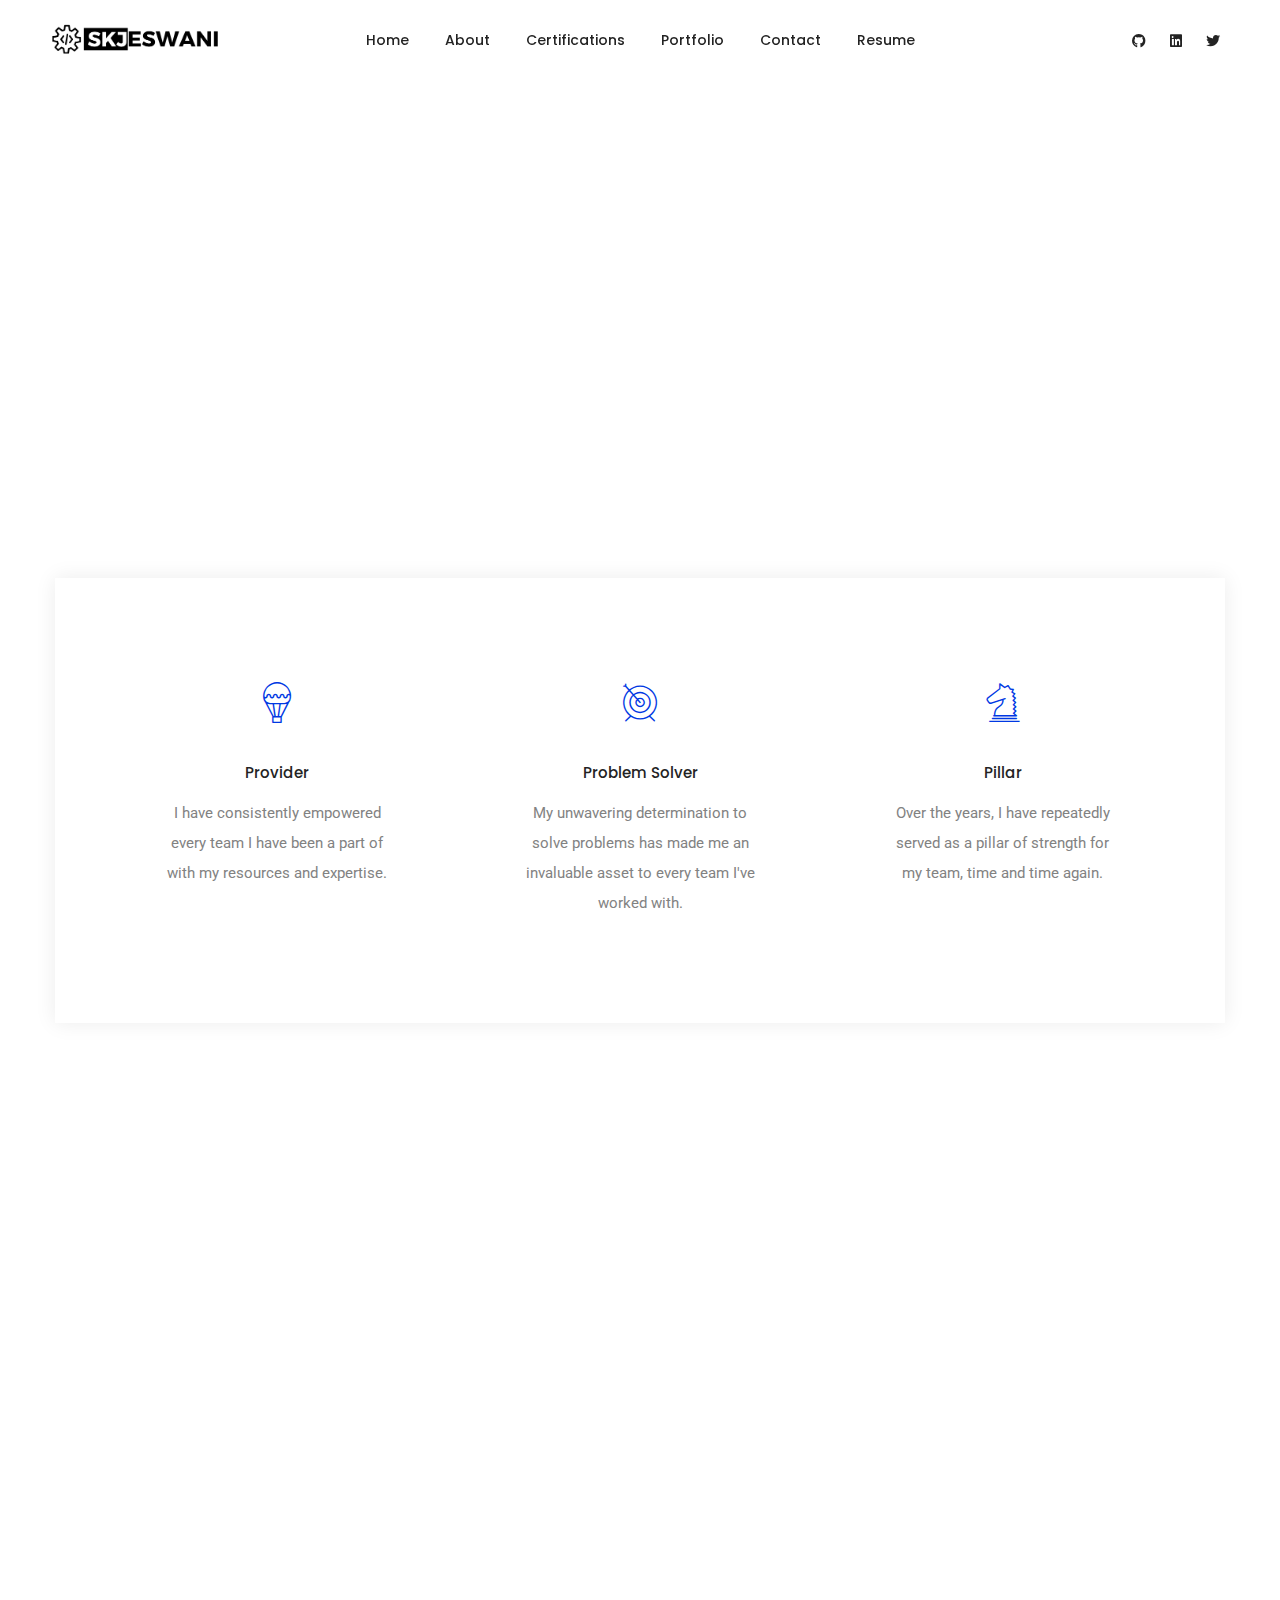
==== commit bf979180: "First commit" ====
--- a/about-me.html
+++ b/about-me.html
@@ -160,10 +160,10 @@
               <span class="text-decoration-line-bottom-thick">Shubham </span>
             </h2>
             <span
-              class="alt-font text-white line-height-30px opacity-7 font-weight-300 text-extra-medium margin-40px-bottom d-block w-75 md-w-100 xs-w-80 mx-auto mx-sm-0"
-              >I'm a Software Engineer and UX Designer from Nagpur, India. I am
-              pursuing my Bachelor's degree in Computer Science from JIT,
-              Nagpur.</span
+              class="alt-font text-white line-height-30px opacity-9 font-weight-300 text-extra-medium margin-40px-bottom d-block w-75 md-w-100 xs-w-80 mx-auto mx-sm-0"
+              >Crafting robust applications and designing intuitive user
+              experiences with a diverse set of technical skills and a passion
+              for community-driven development.</span
             >
             <div class="social-icon-style-12">
               <ul class="small-icon light">
@@ -227,8 +227,8 @@
                         >Provider</span
                       >
                       <p>
-                        I have been a provider of resources and knowledge to all
-                        the teams I've been a part of
+                        I have consistently empowered every team I have been a
+                        part of with my resources and expertise.
                       </p>
                     </div>
                   </div>
@@ -250,8 +250,8 @@
                         >Problem Solver</span
                       >
                       <p>
-                        I've been determined to solve problems, being an
-                        integral part of the team
+                        My unwavering determination to solve problems has made
+                        me an invaluable asset to every team I've worked with.
                       </p>
                     </div>
                   </div>
@@ -273,8 +273,8 @@
                         >Pillar</span
                       >
                       <p>
-                        I've proven to be a pillar of the the team numerous
-                        times, throughout years
+                        Over the years, I have repeatedly served as a pillar of
+                        strength for my team, time and time again.
                       </p>
                     </div>
                   </div>
@@ -304,9 +304,9 @@
               I'm an Explorer,<br />always will be
             </h5>
             <p>
-              I've went on to try multiple Languages, Frameworks, Technologies
-              to gain experience in all of them and find my niche, this
-              experience has helped me grow substantially as a programmer.
+              Exploring diverse languages, frameworks, and technologies has
+              enabled me to find my niche and grow significantly as a
+              programmer.
             </p>
           </div>
           <div class="col-12 col-lg-5 offset-lg-1 margin-30px-bottom">
@@ -686,10 +686,10 @@
                 <h5
                   class="alt-font margin-3-rem-bottom font-weight-500 text-extra-dark-gray"
                 >
-                  A small bit
+                  A bit about
                   <span
                     class="text-decoration-line-bottom-thick font-weight-600"
-                    >about me</span
+                    >My Experience</span
                   >
                 </h5>
               </div>
@@ -698,43 +698,32 @@
               <div
                 class="col-12 col-md-3 alt-font text-extra-dark-gray text-md-right padding-20px-right xs-margin-5px-bottom"
               >
-                about me
+                NTPC Ltd
               </div>
               <div class="col-12 col-md-9 margin-2-half-rem-bottom">
-                Hi there, I am Shubham Jeswani, a creative developer and
-                self-accredited designer, I enjoy building thoughtful
-                experiences. I like to make code a pleasureful interaction for
-                users.
+                <p>Summer Trainee July 2022 – September 2022</p>
+
+                <ul>
+                  <li>
+                    Developed &amp; Managed Firewall for 700+ Systems on network
+                    through working area.
+                  </li>
+                  <li>
+                    Improved WEB filtering by 30%, introducing blockage for 12
+                    new sets of hazardous web domains.
+                  </li>
+                  <li>
+                    Updated 13 Roles for users, improving the integrity towards
+                    internal access of confidential information.
+                  </li>
+                  <li>
+                    Administered statistical modeling of network, evaluation 720
+                    Hours of generated reports.
+                  </li>
+                </ul>
                 <div
                   class="w-100 h-1px bg-extra-dark-gray margin-2-half-rem-top opacity-1"
                 ></div>
-              </div>
-              <div
-                class="col-12 col-md-3 alt-font text-extra-dark-gray text-md-right padding-20px-right xs-margin-5px-bottom"
-              >
-                currently at
-              </div>
-              <div class="col-12 col-md-9 margin-2-half-rem-bottom">
-                Currently learning with good people ay
-                <a
-                  class="text-extra-dark-gray text-decoration-underline"
-                  href="https://envato.com"
-                  target="_blank"
-                  >JIT , Nagpur</a
-                >
-                in Lonara, Nagpur.
-                <div
-                  class="w-100 h-1px bg-extra-dark-gray margin-2-half-rem-top opacity-1"
-                ></div>
-              </div>
-              <div
-                class="col-12 col-md-3 alt-font text-extra-dark-gray text-md-right padding-20px-right xs-margin-5px-bottom"
-              >
-                experience
-              </div>
-              <div class="col-12 col-md-9">
-                I've had amazing experience collaborating with Developers in
-                different campuses learning from them and building for people.
               </div>
             </div>
           </div>
